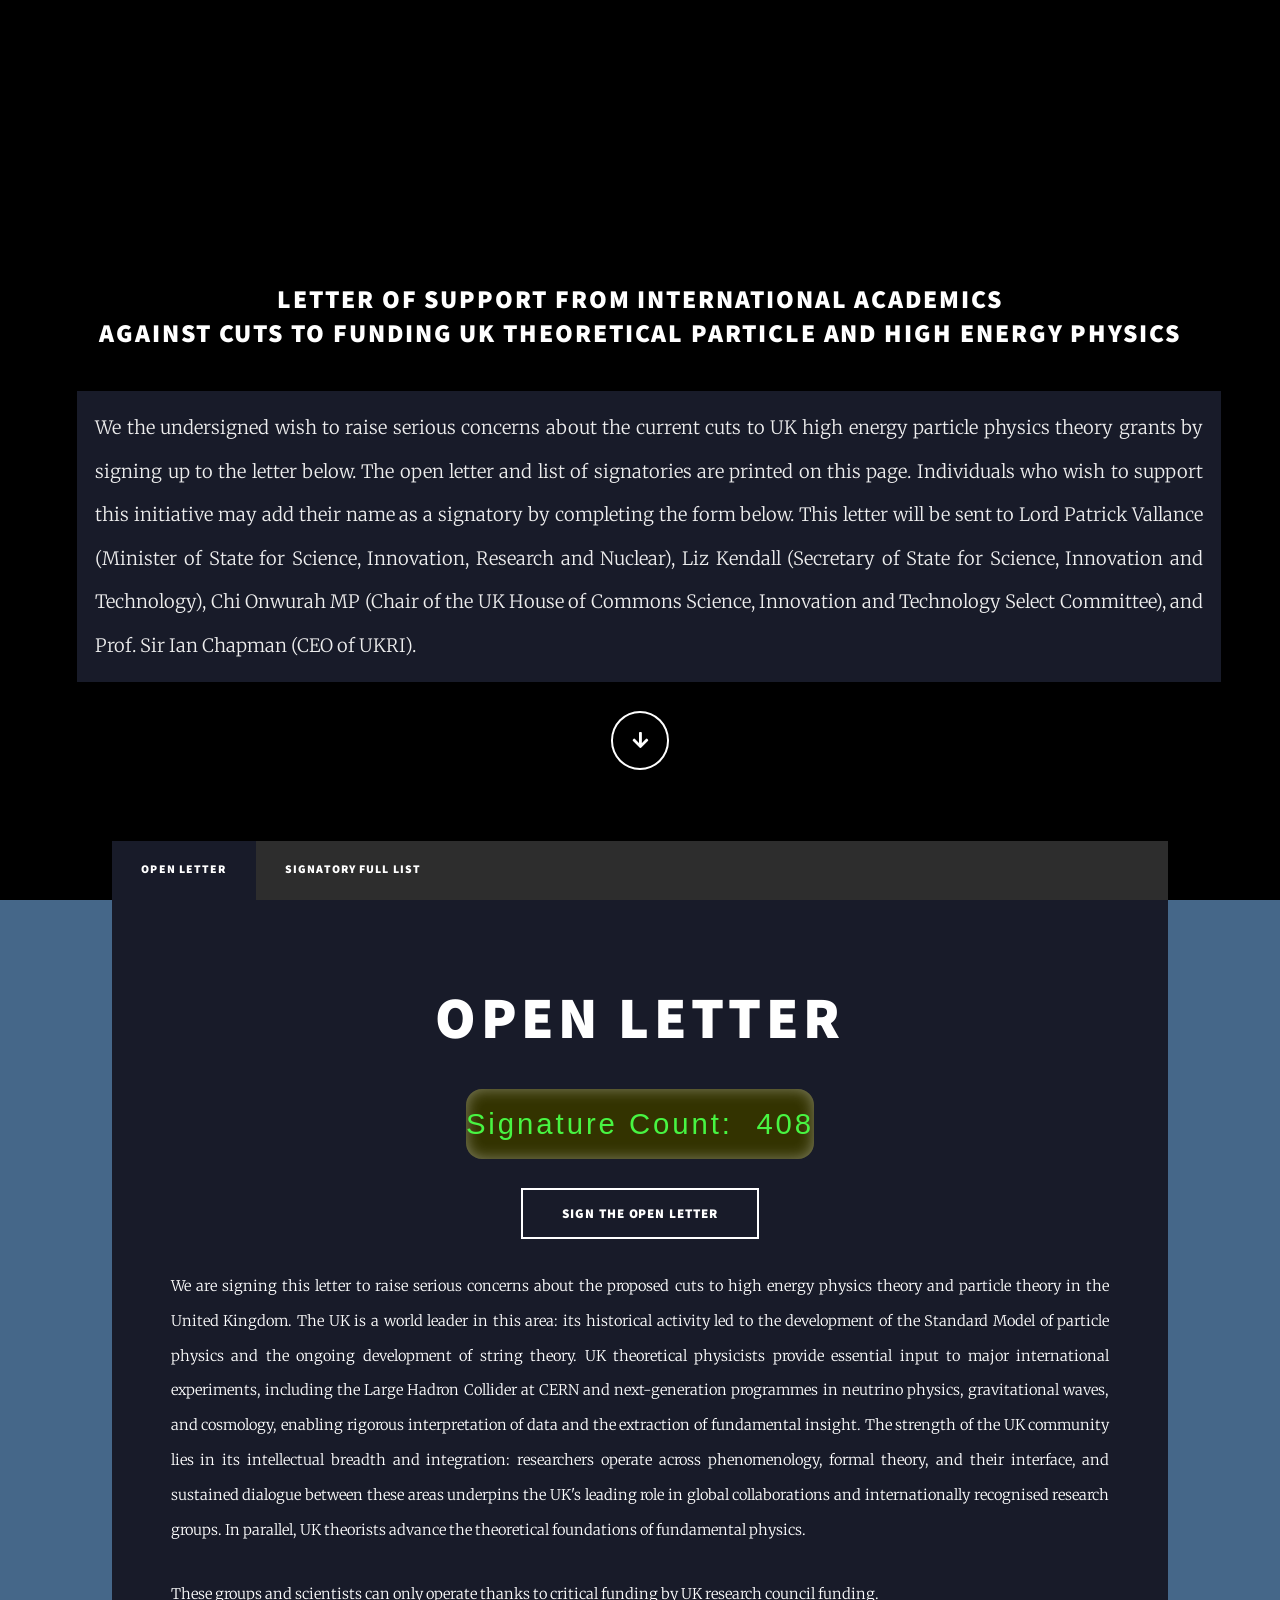
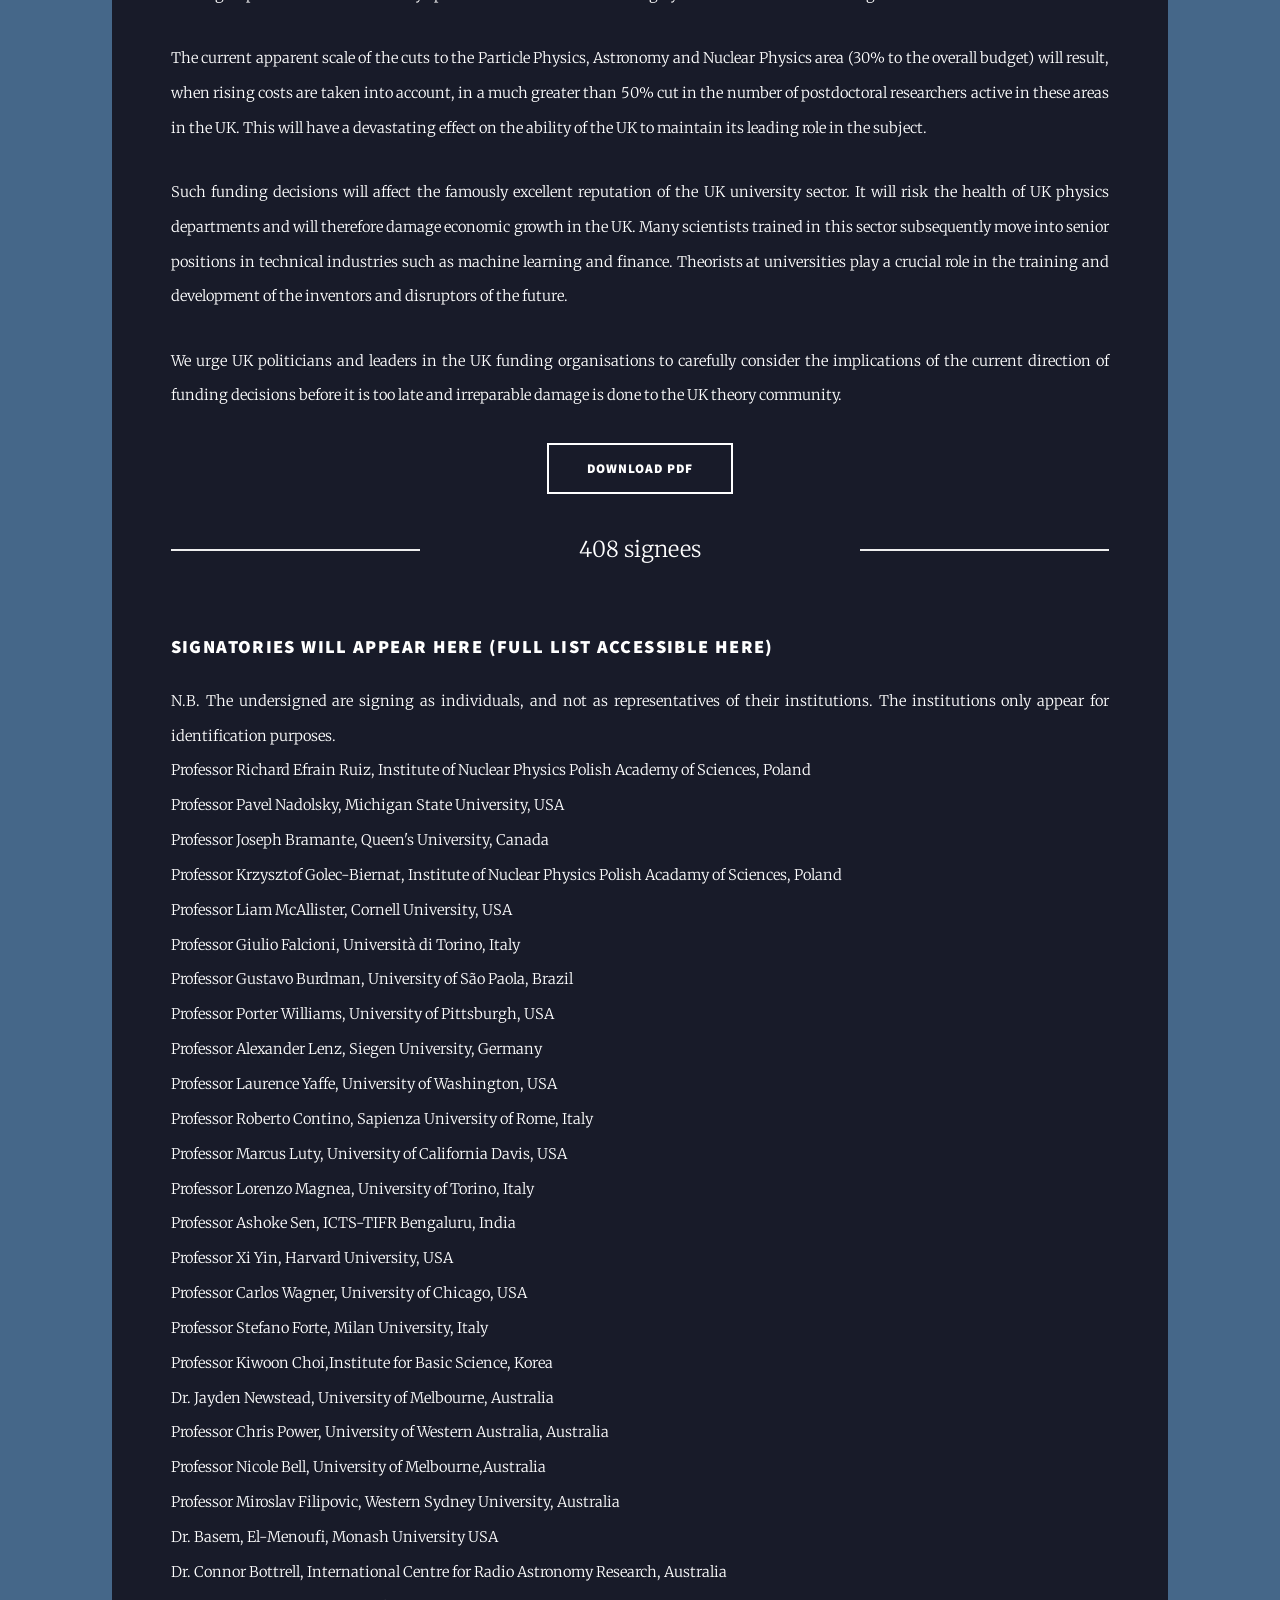
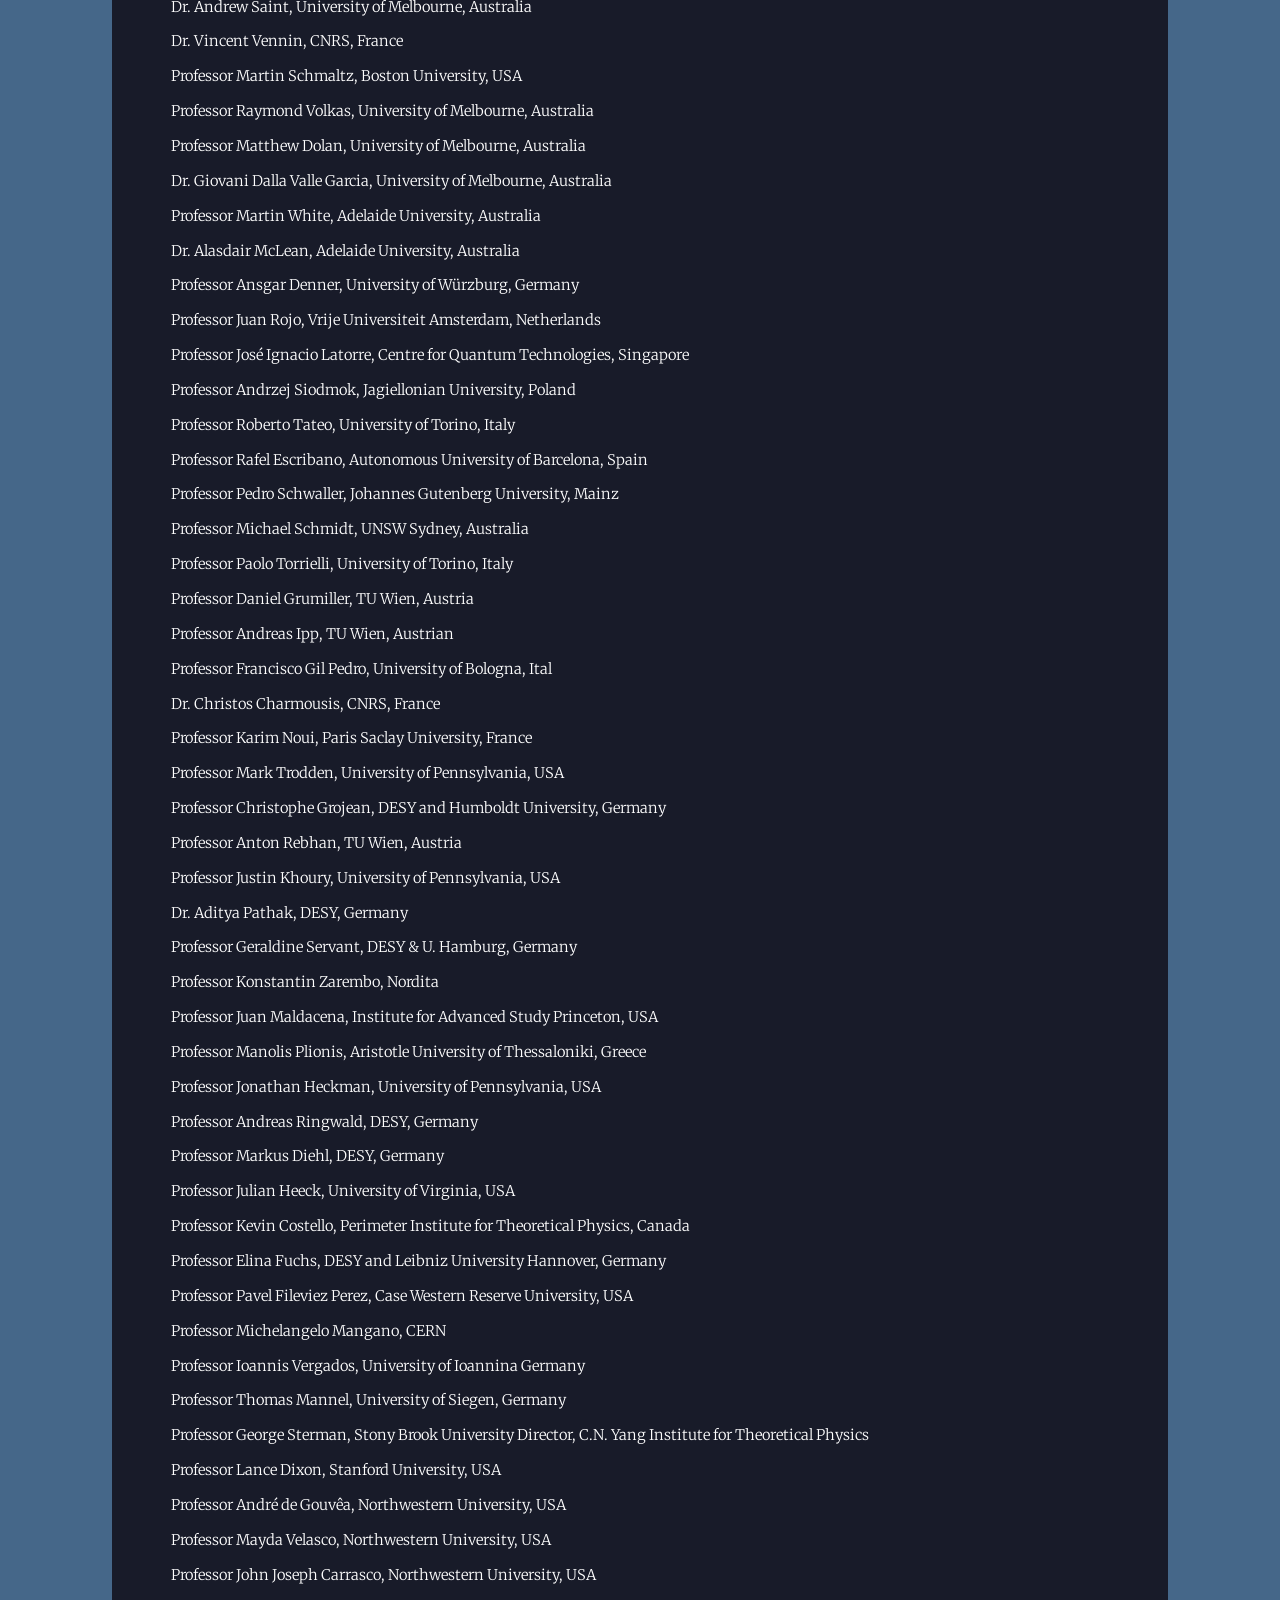
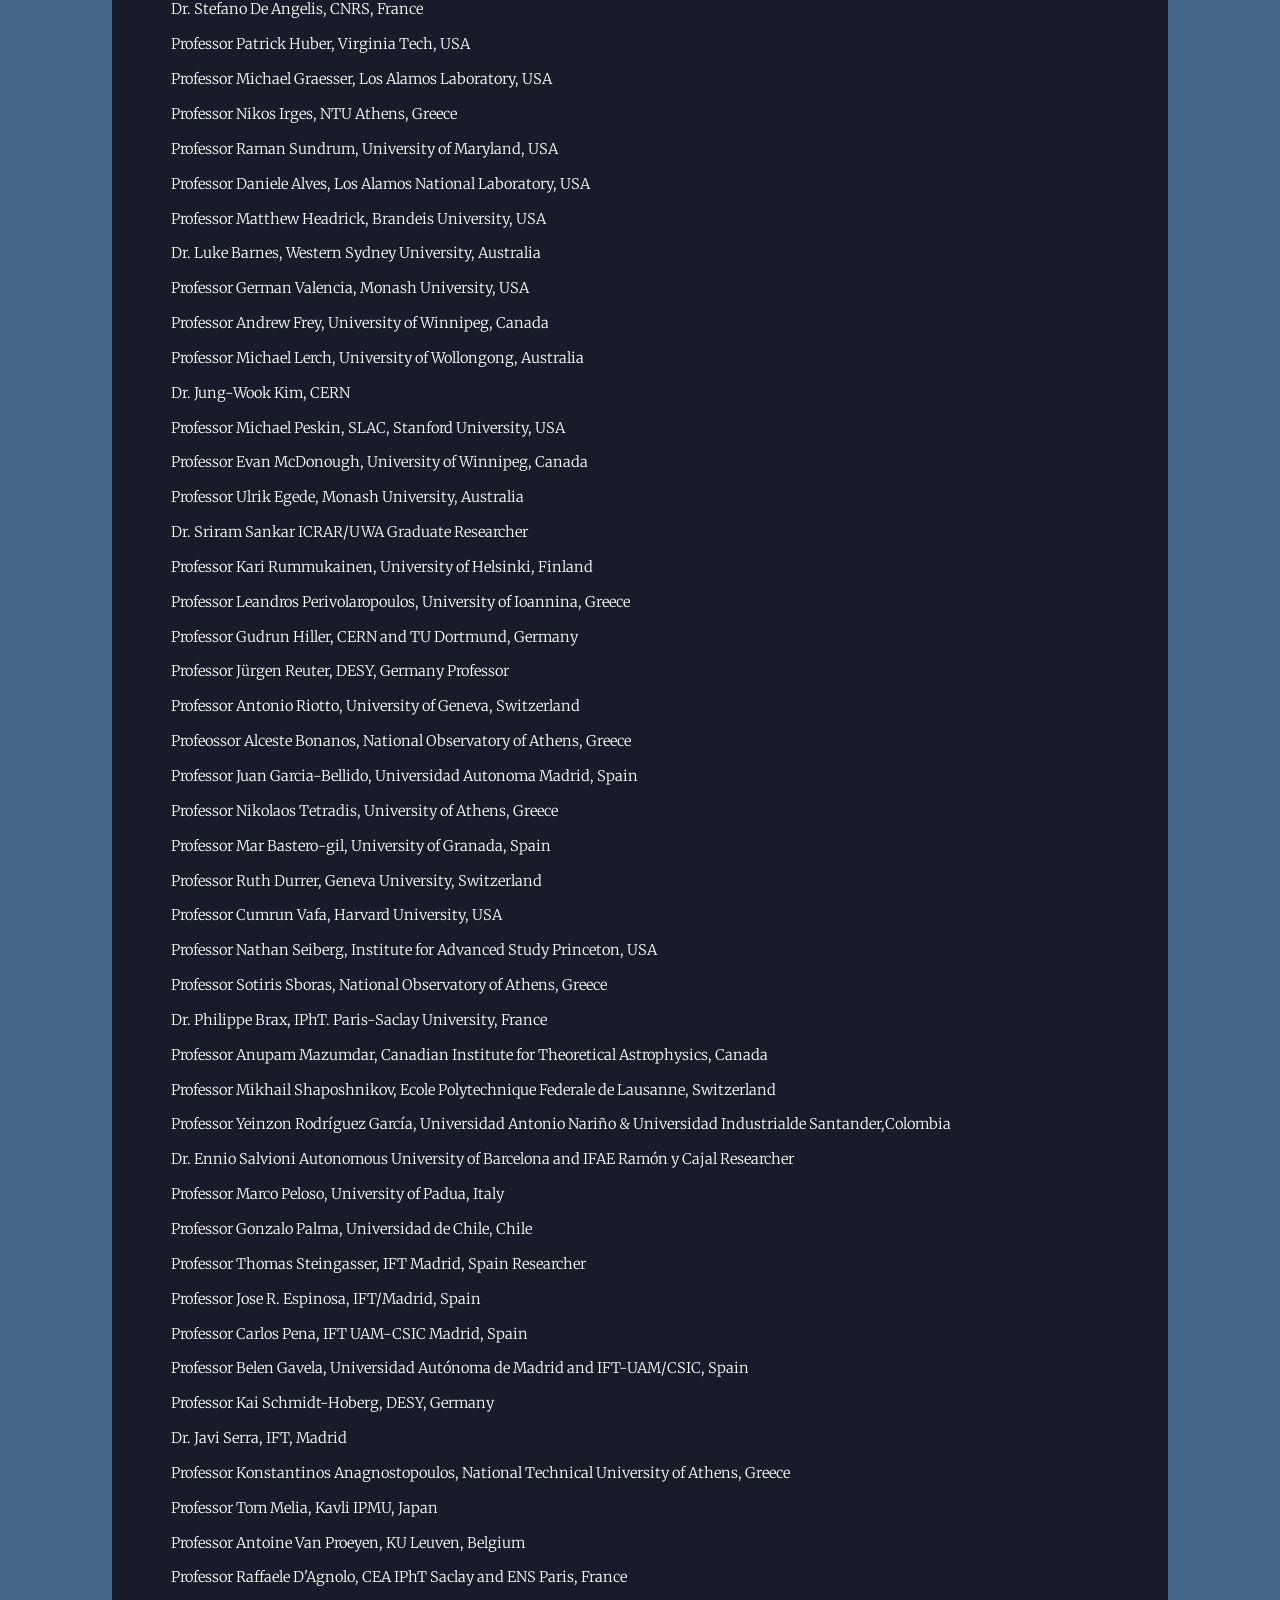
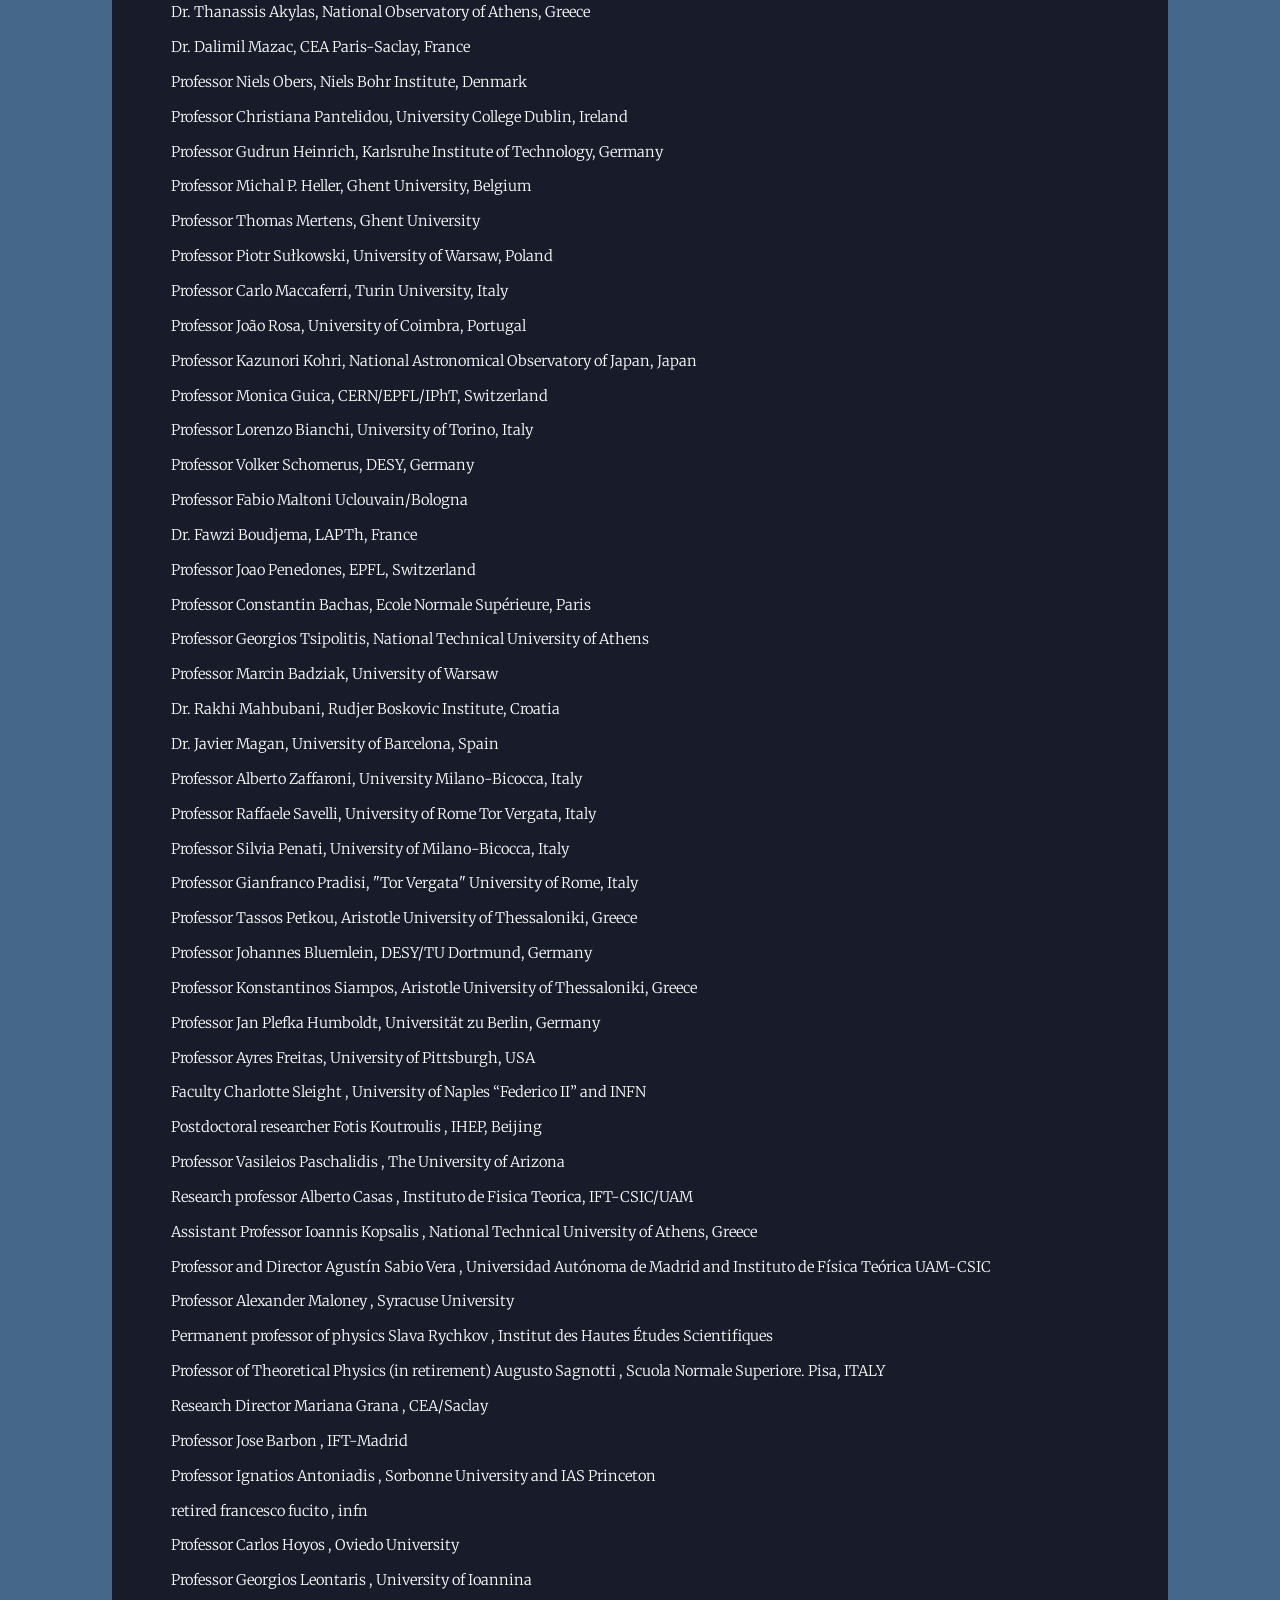
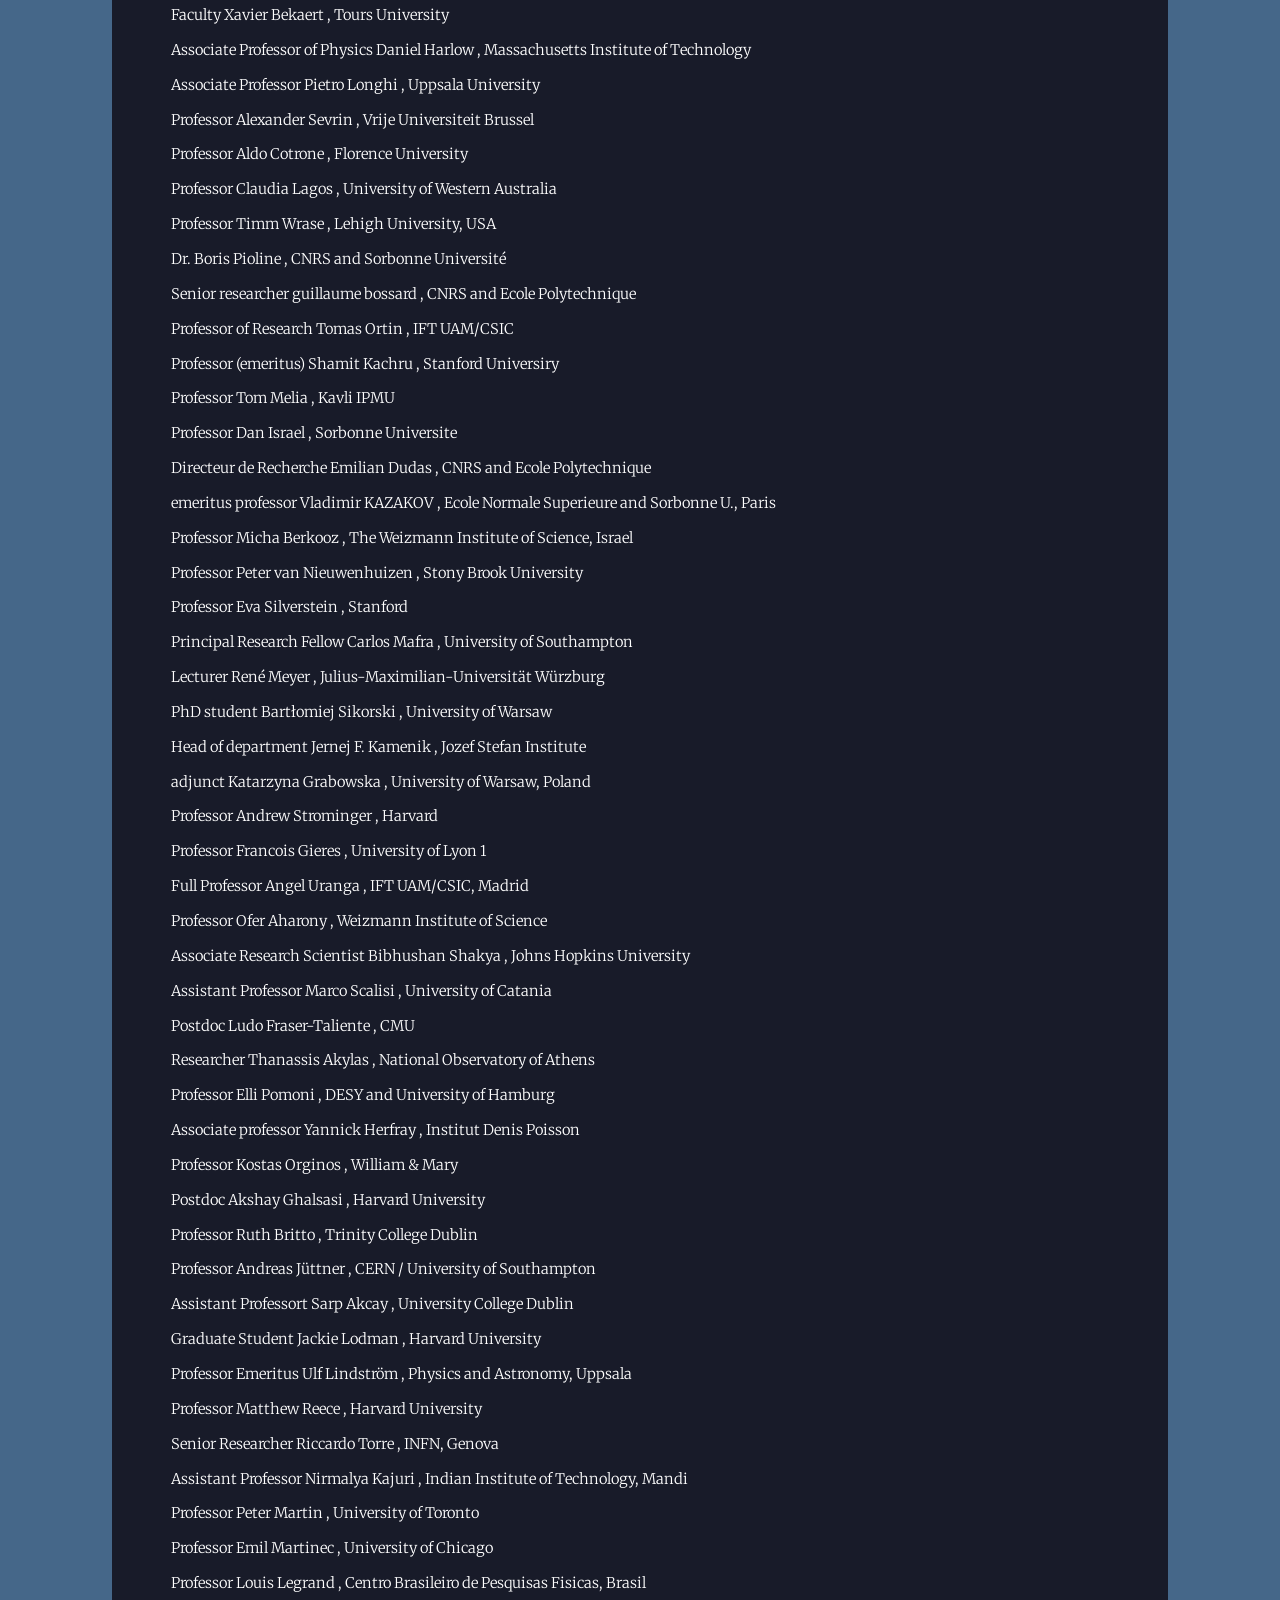
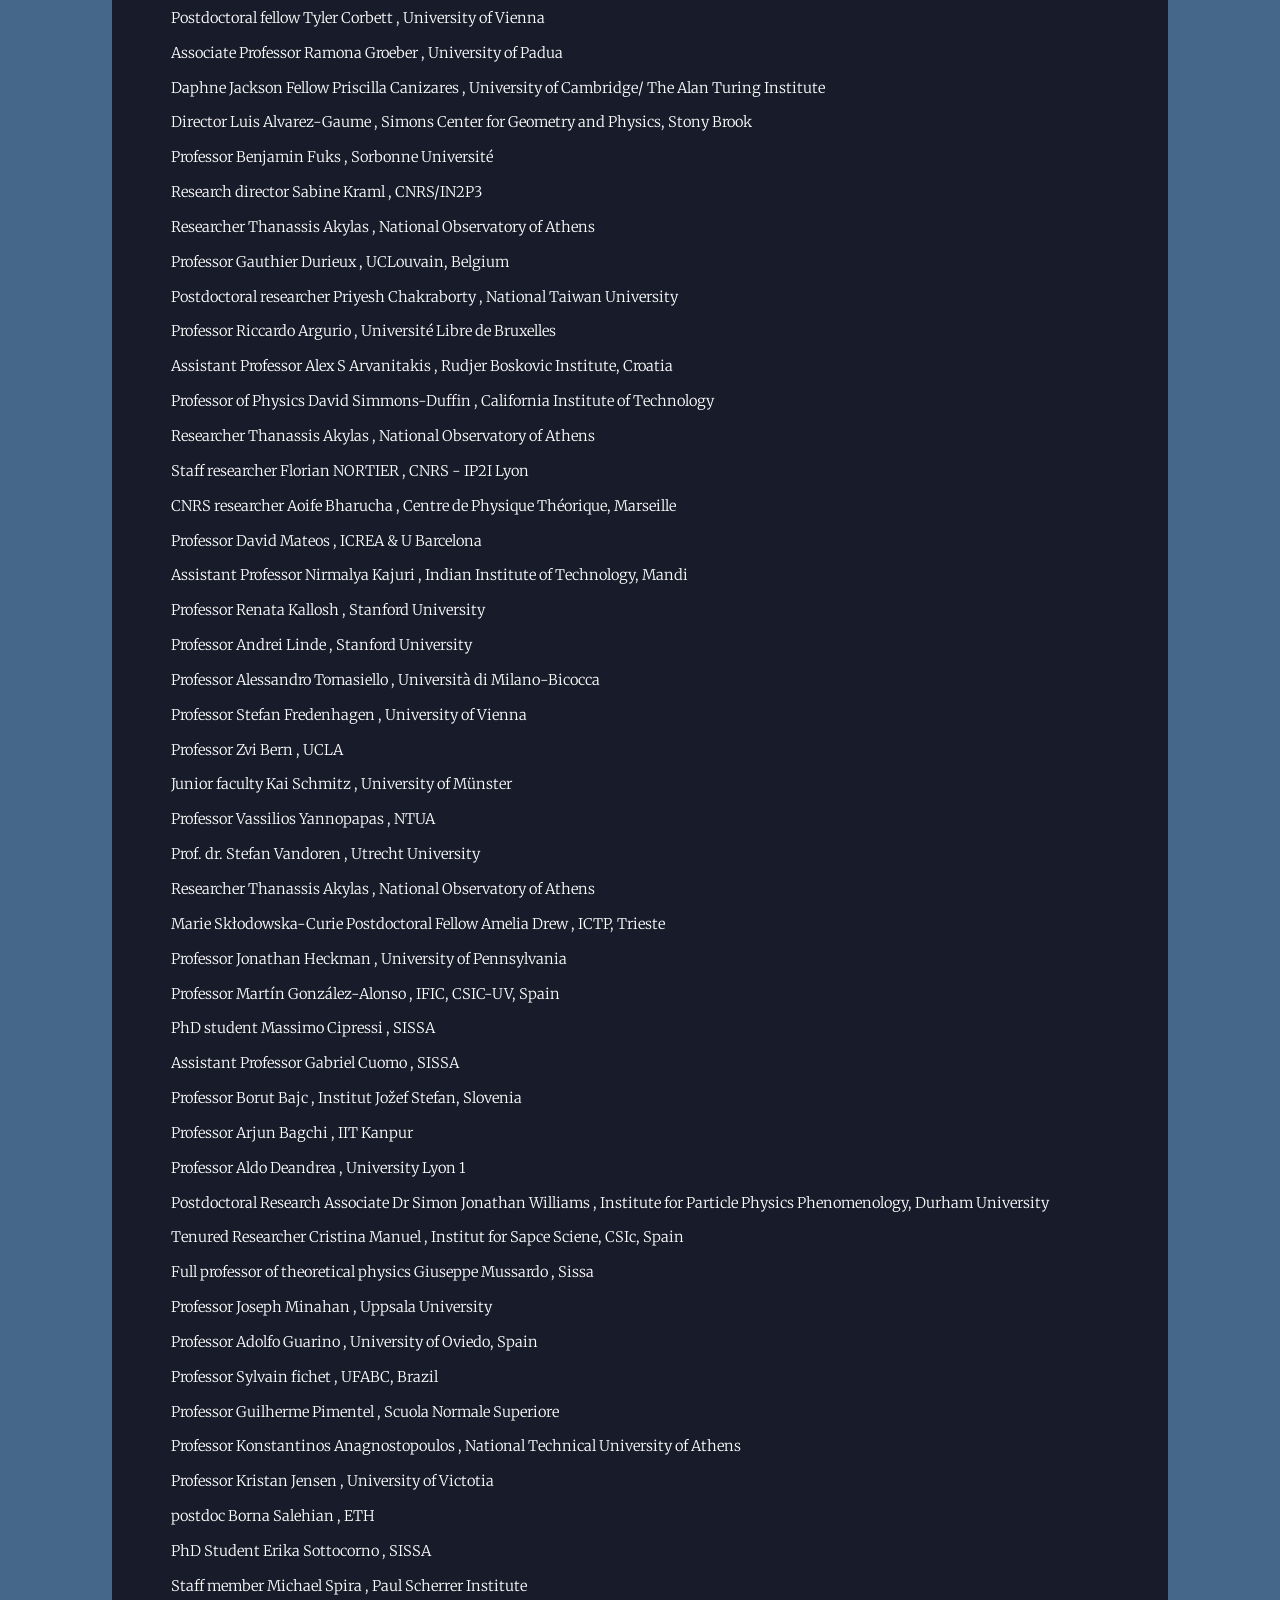
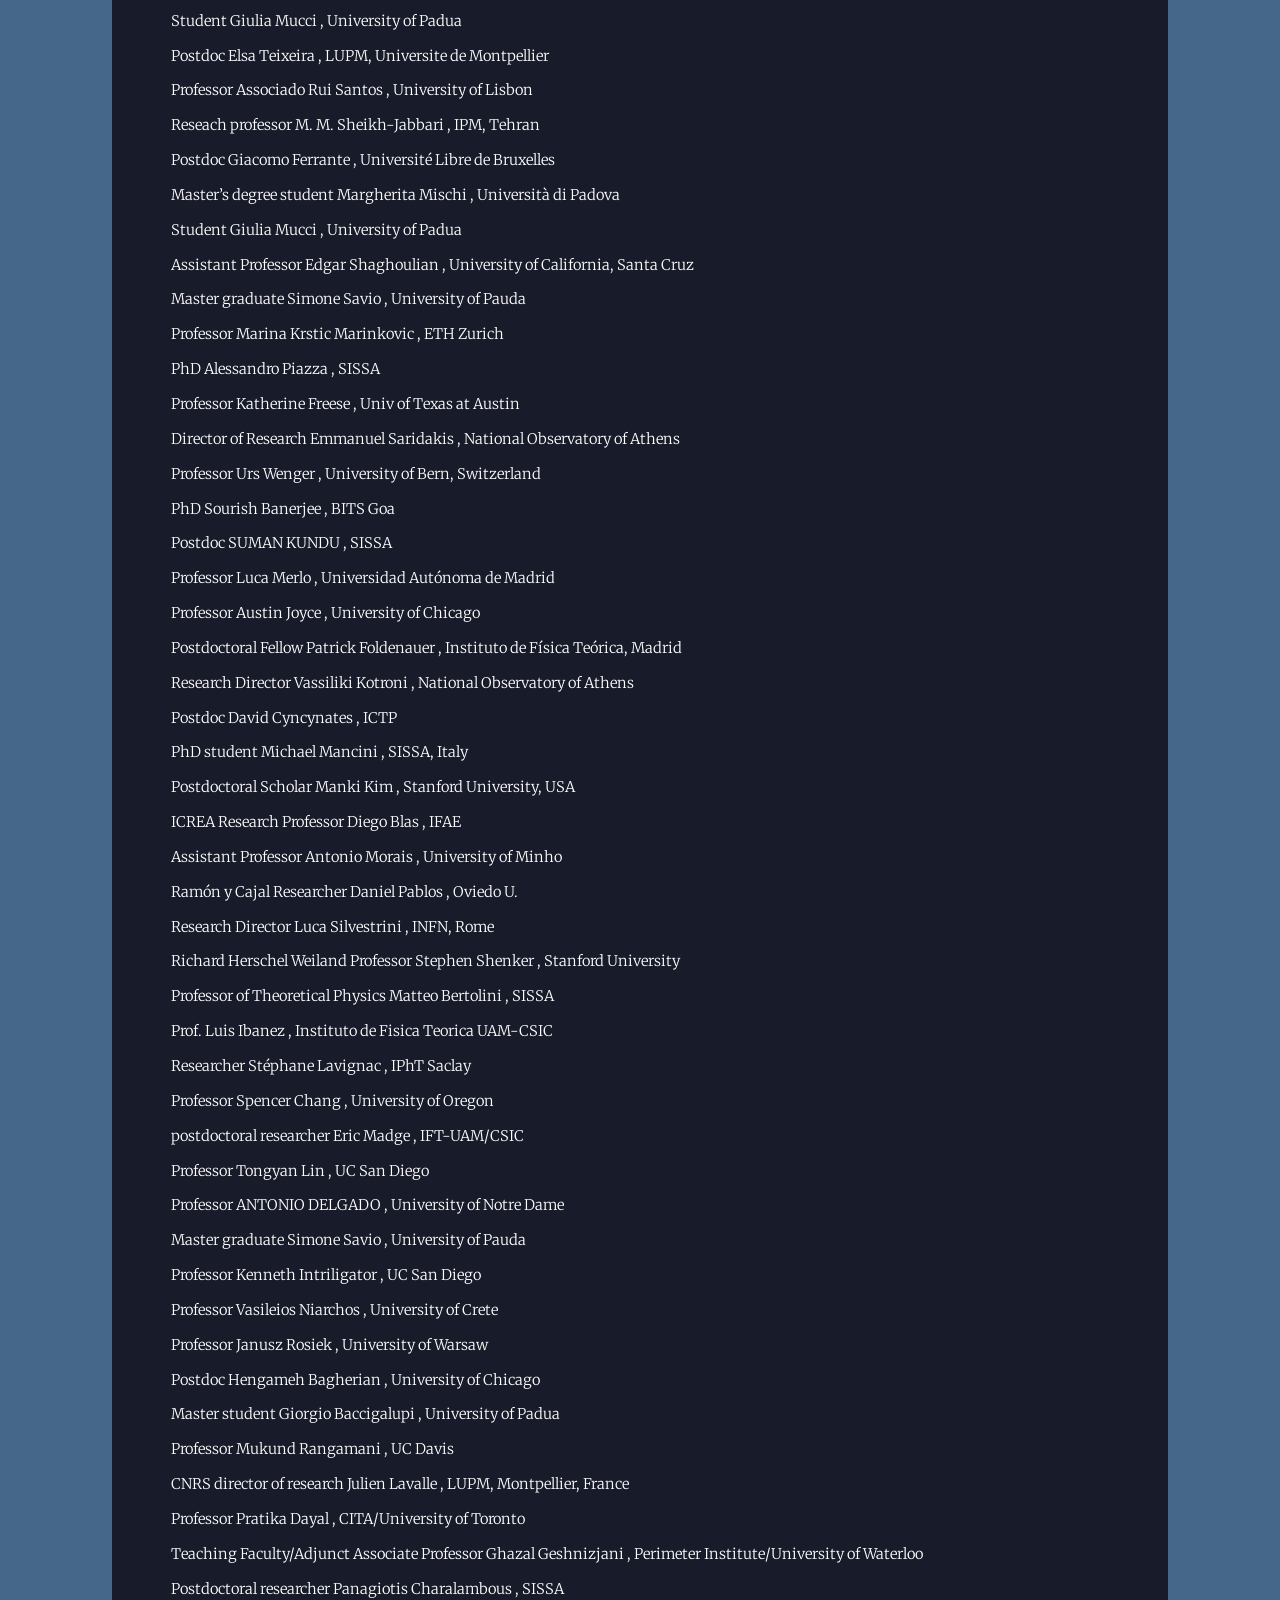
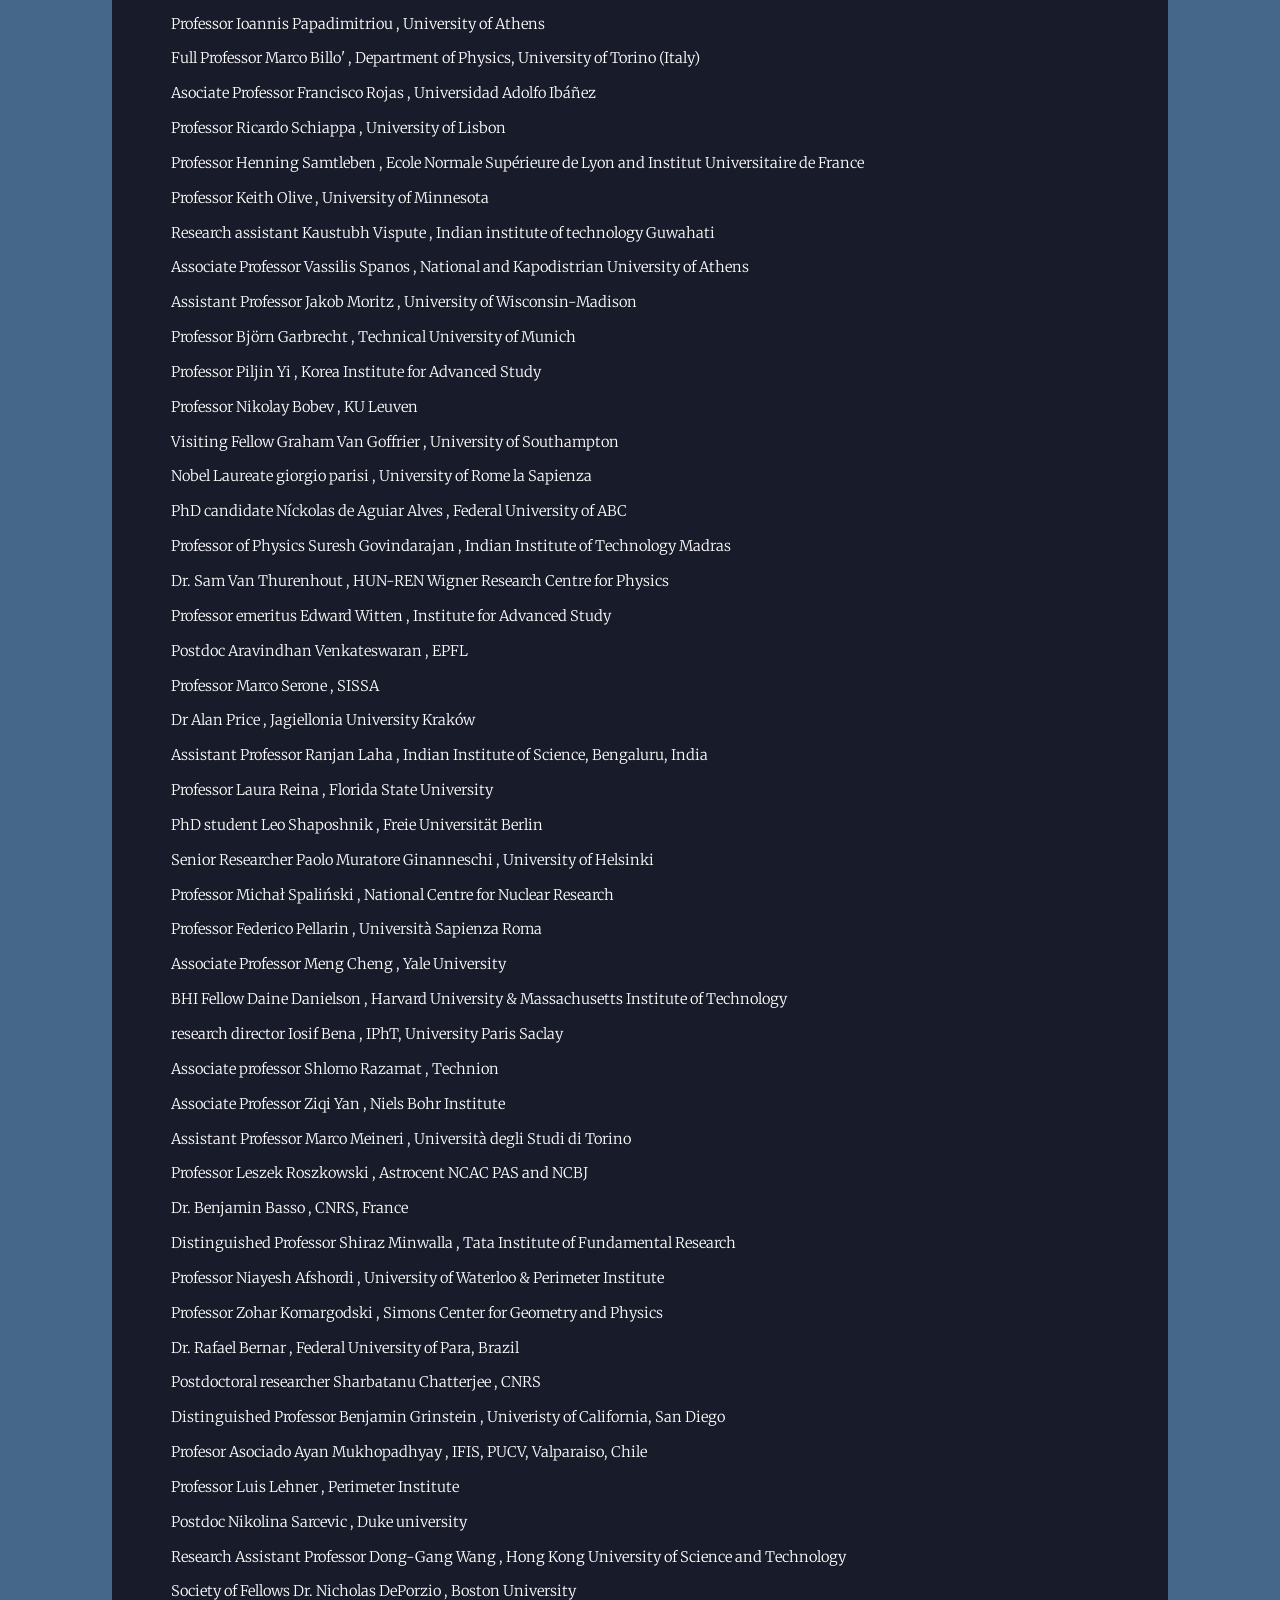
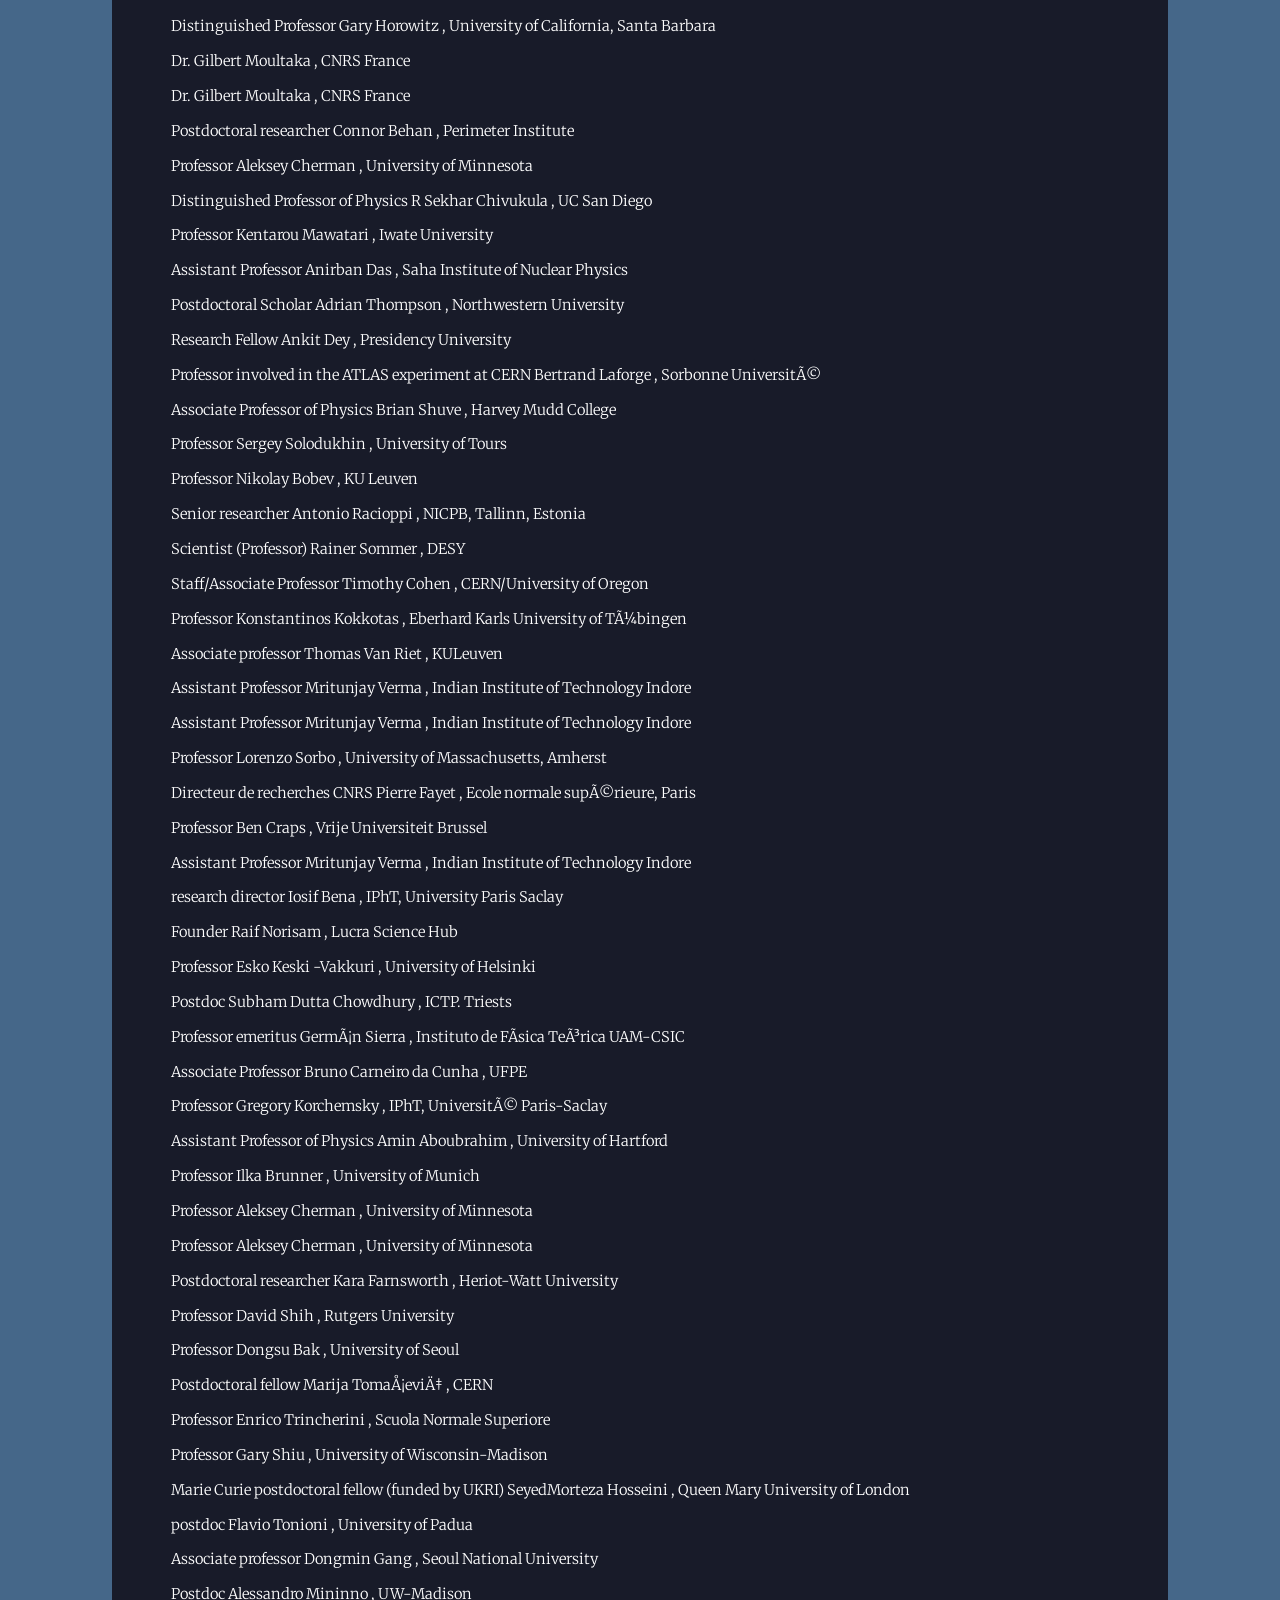
==== index.html @ 20f66e40 "Update index.html" ====
<!DOCTYPE HTML>
<!--
	Massively by HTML5 UP
	html5up.net | @ajlkn
	Free for personal and commercial use under the CCA 3.0 license (html5up.net/license)
-->
<html>
	<head>
		<title>Open letter protesting UK theory cuts</title>
		<meta charset="utf-8" />
		<meta name="viewport" content="width=device-width, initial-scale=1, user-scalable=no" />
		<link rel="stylesheet" href="assets/css/main.css" />
		<noscript><link rel="stylesheet" href="assets/css/noscript.css" /></noscript>
	</head>
	<body class="is-preload">

		<!-- Wrapper -->
			<div id="wrapper" class="fade-in">

				<!-- Intro -->
					<div id="intro">
						<h2>Letter of support from International academics<br />
						 against cuts to funding UK theoretical particle and high energy physics</h2>
						<p> We the undersigned wish to raise serious concerns about the current cuts to UK high energy particle physics theory grants by signing up to the letter below. The open letter and list of signatories are printed on this page. Individuals who wish to support this initiative may add their name as a signatory by completing the form below. This letter will be sent to Lord Patrick Vallance (Minister of State for Science, Innovation, Research and Nuclear), Liz Kendall (Secretary of State for Science, Innovation and Technology), Chi Onwurah MP (Chair of the UK House of Commons Science, Innovation and Technology Select Committee), and Prof. Sir Ian Chapman (CEO of UKRI).</p>

						<ul class="actions">
							<li><a href="#header" class="button icon solid solo fa-arrow-down scrolly">Continue</a></li>
						</ul>
						
					</div>

				<!-- Header -->
					<header id="header">
						<a href="index.html" class="logo">Letter of support against cuts to funding UK theoretical particle and high energy physics</a>
						
					</header>

				<!-- Nav -->
					<nav id="nav">
						<ul class="links">
							<li class="active"><a href="index.html">Open Letter</a></li>
							<li><a href="generic.html">Signatory Full List</a></li>
						</ul>
						<!-- <ul class="icons">
							<li><a href="#" class="icon brands fa-twitter"><span class="label">Twitter</span></a></li>
							<li><a href="#" class="icon brands fa-facebook-f"><span class="label">Facebook</span></a></li>
							<li><a href="#" class="icon brands fa-instagram"><span class="label">Instagram</span></a></li>
							<li><a href="#" class="icon brands fa-github"><span class="label">GitHub</span></a></li>
						</ul>-->
					</nav>

				<!-- Main -->
					<div id="main">

						<!-- Featured Post -->
							<article class="post featured">
								<header class="major">
									<ul class="actions special">
									<h2>Open Letter</h2>
									</ul>
								</header>
								<header class="major">
									<ul class="actions special">
								<link href="https://fonts.googleapis.com/css2?family=Orbitron:wght@600&display=swap" rel="stylesheet">
									<div class="led-counter">
									Signature Count:<span id="ledCount">000</span>
									</div>
									<script>
									const target =408;
									const el = document.getElementById("ledCount");
									const start = performance.now();
									const duration = 1200;

									function animate(t) {
										const p = Math.min((t - start) / duration, 1);
										el.textContent = Math.floor(p * target).toString().padStart(3, "0");
										if (p < 1) requestAnimationFrame(animate);
									}

									requestAnimationFrame(animate);
									</script>
									</ul>
									</header>
									<p></p>
									<ul class="actions special">
									<a href="#sign-form" class="button large">
 									 Sign the open letter
									</a>
									
									</ul>
									
									
<p>We are signing this letter to raise serious concerns about the proposed cuts to high energy physics theory and particle theory in the United Kingdom.  The UK is a world leader in this area: its historical activity led to the development of the Standard Model of particle physics and the ongoing development of string theory.  UK theoretical physicists provide essential input to major international experiments, including the Large Hadron Collider at CERN and next-generation programmes in neutrino physics, gravitational waves, and cosmology, enabling rigorous interpretation of data and the extraction of fundamental insight. The strength of the UK community lies in its intellectual breadth and integration: researchers operate across phenomenology, formal theory, and their interface, and sustained dialogue between these areas underpins the UK's leading role in global collaborations and internationally recognised research groups. In parallel, UK theorists advance the theoretical foundations of fundamental physics.</p>


<p>These groups and scientists can only operate thanks to critical funding by UK research council funding.</p>

<p>The current apparent scale of the cuts to the Particle Physics, Astronomy and Nuclear Physics area (30% to the overall budget) will result, when rising costs are taken into account, in a much greater than 50% cut in the number of postdoctoral researchers active in these areas in the UK.  This will have a devastating effect on the ability of the UK to maintain its leading role in the subject.</p>

<p>Such funding decisions will affect the famously excellent reputation of the UK university sector.  It will risk the health of UK physics departments and will therefore damage economic growth in the UK. Many scientists trained in this sector subsequently move into senior positions in technical industries such as machine learning and finance.  Theorists at universities play a crucial role in the training and development of the inventors and disruptors of the future.</p>

<p>We urge UK politicians and leaders in the UK funding organisations to carefully consider the implications of the current direction of funding decisions before it is too late and irreparable damage is done to the UK theory community.</p>



									
								
								<ul class="actions special">
									<li><a href="letter.pdf" class="button large">Download PDF</a></li>
								</ul>



								<p></p>
								<section class="post">
								<header class="major">
									<span class="date">408 signees</span>
								</header>
								<h3>signatories will appear here (Full List <a href="https://uktheory-international-letter.github.io/generic.html">Accessible Here</a>)</h3>

<p><i>N.B. The undersigned are signing as individuals, and not as representatives of their institutions. The institutions only appear for identification purposes.</i>
									
<br> Professor Richard Efrain Ruiz, Institute of Nuclear Physics Polish Academy of Sciences, Poland
<br>Professor Pavel	Nadolsky, Michigan State University, USA
<br>Professor Joseph Bramante, Queen's University, Canada 
<br>Professor Krzysztof	Golec-Biernat,	Institute of Nuclear Physics Polish Acadamy of Sciences, Poland
<br>Professor Liam McAllister, Cornell University, USA
<br>Professor Giulio Falcioni, Università di Torino, Italy
<br>Professor Gustavo Burdman, University of São Paola, Brazil
<br>Professor Porter Williams, University of Pittsburgh, USA
<br>Professor Alexander	Lenz, Siegen University, Germany
<br>Professor Laurence Yaffe, University of Washington, USA
<br>Professor Roberto Contino, Sapienza University of Rome, Italy
<br>Professor Marcus Luty, University of California Davis, USA
<br>Professor Lorenzo Magnea, University of Torino, Italy
<br>Professor Ashoke Sen, ICTS-TIFR Bengaluru, India
<br>Professor Xi Yin, Harvard University, USA
<br>Professor Carlos Wagner, University of Chicago, USA
<br>Professor Stefano Forte,	Milan University, Italy
<br>Professor Kiwoon Choi,Institute for Basic Science, Korea
<br>Dr. Jayden Newstead, University of Melbourne, Australia	
<br>Professor Chris	Power, University of Western Australia, Australia
<br>Professor Nicole Bell, University of Melbourne,Australia
<br>Professor Miroslav Filipovic, Western Sydney University, Australia
<br>Dr. Basem, El-Menoufi, Monash University USA
<br>Dr. Connor Bottrell, International Centre for Radio Astronomy Research, Australia
<br>Dr. Andrew Saint, University of Melbourne, Australia
<br>Dr. Vincent Vennin, CNRS, France
<br>Professor Martin Schmaltz, Boston University, USA
<br>Professor Raymond Volkas, University of Melbourne, Australia
<br>Professor Matthew Dolan, University of Melbourne, Australia
<br>Dr. Giovani Dalla Valle Garcia,	University of Melbourne, Australia
<br>Professor Martin White,	Adelaide University, Australia
<br>Dr. Alasdair McLean, Adelaide University, Australia
<br>Professor Ansgar Denner, University of Würzburg, Germany
<br>Professor Juan Rojo, Vrije Universiteit Amsterdam, Netherlands
<br>Professor José Ignacio Latorre,	Centre for Quantum Technologies, Singapore
<br>Professor Andrzej Siodmok, Jagiellonian University, Poland
<br>Professor Roberto Tateo, University of Torino, Italy
<br>Professor Rafel Escribano, Autonomous University of Barcelona, Spain
<br>Professor Pedro Schwaller, Johannes Gutenberg University, Mainz
	<br>Professor Michael Schmidt, UNSW Sydney, Australia
<br>Professor Paolo Torrielli, University of Torino, Italy
<br>Professor Daniel Grumiller, TU Wien, Austria
	<br>Professor Andreas Ipp, TU Wien, Austrian
<br>Professor Francisco Gil Pedro, University of Bologna, Ital
<br>Dr. Christos Charmousis, CNRS, France	
<br>Professor Karim	Noui, Paris Saclay University, France
<br>Professor Mark Trodden,	University of Pennsylvania, USA
<br>Professor Christophe Grojean, DESY and Humboldt University, Germany
<br>Professor Anton Rebhan, TU Wien, Austria
<br>Professor Justin Khoury, University of Pennsylvania, USA
<br>Dr. Aditya Pathak, DESY, Germany	
<br>Professor Geraldine Servant, DESY & U. Hamburg, Germany
<br>Professor Konstantin Zarembo, Nordita
<br>Professor Juan	Maldacena, Institute for Advanced Study	Princeton, USA
<br>Professor Manolis Plionis, Aristotle University of Thessaloniki, Greece
<br>Professor Jonathan Heckman, University of Pennsylvania, USA	
<br>Professor Andreas Ringwald, DESY, Germany
<br>Professor Markus Diehl, DESY, Germany	
<br>Professor Julian Heeck,	University of Virginia, USA
<br>Professor Kevin	Costello, Perimeter Institute for Theoretical Physics, Canada
<br>Professor Elina	Fuchs,	DESY and Leibniz University Hannover, Germany
<br>Professor Pavel	Fileviez Perez,	Case Western Reserve University, USA
<br>Professor Michelangelo Mangano,	CERN
<br>Professor Ioannis Vergados, University of Ioannina Germany
<br>Professor Thomas Mannel, University of Siegen, Germany
<br>Professor George Sterman, Stony Brook University	Director, C.N. Yang Institute for Theoretical Physics
<br>Professor Lance	Dixon,	Stanford University, USA
<br>Professor André	de Gouvêa, Northwestern University, USA 
<br>Professor Mayda	Velasco, Northwestern University, USA 
<br>Professor John Joseph Carrasco,	Northwestern University, USA
<br>Dr. Stefano De Angelis, CNRS, France
<br>Professor Patrick Huber, Virginia Tech, USA
<br>Professor Michael Graesser, Los Alamos Laboratory, USA	
<br>Professor Nikos	Irges, NTU Athens, Greece
<br>Professor Raman	Sundrum, University of Maryland, USA
<br>Professor Daniele Alves, Los Alamos National Laboratory, USA
	<br>Professor Matthew Headrick, Brandeis University, USA	
<br>Dr. Luke Barnes, Western Sydney University, Australia
<br>Professor German Valencia, Monash University, USA
<br>Professor Andrew Frey, University of Winnipeg, Canada
<br>Professor Michael Lerch, University of Wollongong, Australia
<br>Dr. Jung-Wook Kim, CERN	
<br>Professor Michael Peskin, SLAC, Stanford University, USA	
<br>Professor Evan McDonough, University of Winnipeg, Canada
<br>Professor Ulrik	Egede, Monash University, Australia
<br>Dr. Sriram Sankar	ICRAR/UWA	Graduate Researcher
<br>Professor Kari Rummukainen, University of Helsinki, Finland
<br>Professor Leandros Perivolaropoulos, University of Ioannina, Greece
<br>Professor Gudrun Hiller, CERN and TU Dortmund, Germany
<br>Professor Jürgen Reuter, DESY, Germany	Professor
<br>Professor Antonio Riotto, University of Geneva, Switzerland
<br>Profeossor Alceste Bonanos, National Observatory of Athens, Greece
<br>Professor Juan Garcia-Bellido, Universidad Autonoma Madrid, Spain
<br>Professor Nikolaos Tetradis, University of Athens, Greece	
<br>Professor Mar Bastero-gil, University of Granada, Spain	
<br>Professor Ruth Durrer, Geneva University, Switzerland	
<br>Professor Cumrun Vafa, Harvard University, USA	
<br>Professor Nathan Seiberg, Institute for Advanced Study Princeton, USA
<br>Professor Sotiris Sboras, National Observatory of Athens, Greece	
<br>Dr. Philippe Brax, IPhT. Paris-Saclay University, France
<br>Professor Anupam Mazumdar, Canadian Institute for Theoretical Astrophysics, Canada	
<br>Professor Mikhail Shaposhnikov, Ecole Polytechnique Federale de Lausanne, Switzerland
<br>Professor Yeinzon Rodríguez García,	Universidad Antonio Nariño  &  Universidad Industrialde Santander,Colombia
<br>Dr. Ennio	Salvioni	Autonomous University of Barcelona and IFAE	Ramón y Cajal Researcher
<br>Professor Marco	Peloso,	University of Padua, Italy
<br>Professor Gonzalo Palma, Universidad de Chile, Chile 
<br>Professor Thomas Steingasser, IFT Madrid, Spain	Researcher
<br>Professor Jose R. Espinosa, IFT/Madrid, Spain	
<br>Professor Carlos Pena, IFT UAM-CSIC Madrid, Spain
<br>Professor Belen	Gavela,	Universidad Autónoma de Madrid and  IFT-UAM/CSIC, Spain	
<br>Professor Kai Schmidt-Hoberg, DESY, Germany
<br>Dr. Javi Serra, IFT, Madrid
<br>Professor Konstantinos Anagnostopoulos,	National Technical University of Athens, Greece	
<br>Professor Tom Melia, Kavli IPMU, Japan
<br>Professor Antoine Van Proeyen, KU Leuven, Belgium
<br>Professor Raffaele D'Agnolo, CEA IPhT Saclay and ENS Paris, France	
<br>Dr. Thanassis Akylas, National Observatory of Athens, Greece
<br>Dr. Dalimil Mazac, CEA Paris-Saclay, France	
<br>Professor Niels	Obers, Niels Bohr Institute, Denmark
<br>Professor Christiana Pantelidou, University College Dublin, Ireland
<br>Professor Gudrun Heinrich, Karlsruhe Institute of Technology, Germany	
<br>Professor Michal P. Heller, Ghent University, Belgium
<br>Professor Thomas Mertens, Ghent University
<br>Professor Piotr	Sułkowski, University of Warsaw, Poland	
<br>Professor Carlo	Maccaferri, Turin University, Italy
<br>Professor João Rosa, University of Coimbra, Portugal
<br>Professor Kazunori Kohri, National Astronomical Observatory of Japan, Japan
<br>Professor Monica Guica,	CERN/EPFL/IPhT, Switzerland
<br>Professor Lorenzo Bianchi, University of Torino, Italy	
<br>Professor Volker Schomerus, DESY, Germany
<br>Professor Fabio	Maltoni	Uclouvain/Bologna
<br>Dr. Fawzi Boudjema, LAPTh, France 
<br>Professor Joao Penedones, EPFL, Switzerland	
<br>Professor Constantin Bachas, Ecole Normale Supérieure, Paris
<br>Professor Georgios Tsipolitis, National Technical University of Athens
<br>Professor Marcin Badziak, University of Warsaw	
<br>Dr. Rakhi Mahbubani, Rudjer Boskovic Institute, Croatia
<br>Dr. Javier Magan, University of Barcelona, Spain 
<br>Professor Alberto Zaffaroni, University Milano-Bicocca, Italy
<br>Professor Raffaele Savelli, University of Rome Tor Vergata, Italy
<br>Professor Silvia Penati, University of Milano-Bicocca, Italy
<br>Professor Gianfranco Pradisi, "Tor Vergata" University of Rome, Italy
<br>Professor Tassos Petkou, Aristotle University of Thessaloniki, Greece 	
<br>Professor Johannes Bluemlein, DESY/TU Dortmund, Germany 
<br>Professor Konstantinos Siampos, Aristotle University of Thessaloniki, Greece
<br>Professor Jan Plefka Humboldt, Universität zu Berlin, Germany	
<br>Professor Ayres Freitas, University of Pittsburgh, USA
<br>	Faculty 	Charlotte 	Sleight	,	University of Naples “Federico II” and INFN
<br>	Postdoctoral researcher	Fotis	Koutroulis	,	IHEP, Beijing
<br>	Professor	Vasileios	Paschalidis	,	The University of Arizona
<br>	Research professor	Alberto	Casas	,	Instituto de Fisica Teorica, IFT-CSIC/UAM
<br>	Assistant Professor	Ioannis	Kopsalis	,	National Technical University of Athens, Greece
<br>	Professor and Director	Agustín	Sabio Vera	,	Universidad Autónoma de Madrid and Instituto de Física Teórica UAM-CSIC
<br>	Professor	Alexander	Maloney	,	Syracuse University
<br>	Permanent professor of physics	Slava	Rychkov	,	Institut des Hautes Études Scientifiques
<br>	Professor of Theoretical Physics (in retirement)	Augusto	Sagnotti	,	Scuola Normale Superiore. Pisa, ITALY
<br>	Research Director	Mariana	Grana	,	CEA/Saclay
<br>	Professor	Jose	Barbon	,	IFT-Madrid
<br>	Professor	Ignatios	Antoniadis	,	Sorbonne University and IAS Princeton
<br>	retired	francesco	fucito	,	infn
<br>	Professor	Carlos	Hoyos	,	Oviedo University
<br>	Professor	Georgios	Leontaris	,	University of Ioannina
<br>	Faculty	Xavier	Bekaert	,	Tours University
<br>	Associate Professor of Physics	Daniel	Harlow	,	Massachusetts Institute of Technology
<br>	Associate Professor	Pietro	Longhi	,	Uppsala University
<br>	Professor	Alexander 	Sevrin	,	Vrije Universiteit Brussel
<br>	Professor	Aldo	Cotrone	,	Florence University
<br>	Professor 	Claudia	Lagos	,	University of Western Australia 
<br>	Professor	Timm	Wrase	,	Lehigh University, USA
<br>	Dr.	Boris	Pioline	,	CNRS and Sorbonne Université
<br>	Senior researcher	guillaume	bossard	,	CNRS and Ecole Polytechnique 
<br>	Professor of Research	Tomas	Ortin	,	IFT UAM/CSIC
<br>	Professor (emeritus)	Shamit 	Kachru 	,	Stanford Universiry 
<br>	Professor	Tom	Melia	,	Kavli IPMU
<br>	Professor	Dan	Israel	,	Sorbonne Universite
<br>	Directeur de Recherche	Emilian	Dudas	,	CNRS and Ecole Polytechnique
<br>	emeritus professor	Vladimir	KAZAKOV	,	Ecole Normale Superieure and Sorbonne U., Paris
<br>	Professor	Micha	Berkooz	,	The Weizmann Institute of Science, Israel
<br>	Professor	Peter	van Nieuwenhuizen	,	Stony Brook University
<br>	Professor 	Eva	Silverstein	,	Stanford 
<br>	Principal Research Fellow	 Carlos	Mafra	,	University of Southampton
<br>	Lecturer 	René	Meyer	,	Julius-Maximilian-Universität Würzburg 
<br>	PhD student	Bartłomiej	Sikorski	,	University of Warsaw
<br>	Head of department	Jernej	F. Kamenik	,	Jozef Stefan Institute
<br>	adjunct	Katarzyna	Grabowska	,	University of Warsaw, Poland
<br>	Professor	Andrew	Strominger	,	Harvard
<br>	Professor	Francois	Gieres	,	University of Lyon 1 
<br>	Full Professor	Angel	Uranga	,	IFT UAM/CSIC, Madrid
<br>	Professor	Ofer	Aharony	,	Weizmann Institute of Science
<br>	Associate Research Scientist	Bibhushan	Shakya	,	Johns Hopkins University
<br>	Assistant Professor	Marco	Scalisi	,	University of Catania
<br>	Postdoc	Ludo	Fraser-Taliente	,	CMU
<br>	Researcher 	Thanassis	Akylas	,	National Observatory of Athens
<br>	Professor	Elli	Pomoni	,	DESY and University of Hamburg
<br>	Associate professor 	Yannick 	Herfray	,	Institut Denis Poisson 
<br>	Professor	Kostas	Orginos	,	William & Mary
<br>	Postdoc	Akshay	Ghalsasi	,	Harvard University
<br>	Professor	Ruth	Britto	,	Trinity College Dublin
<br>	Professor	Andreas	Jüttner	,	CERN / University of Southampton
<br>	Assistant Professort	Sarp	Akcay	,	University College Dublin
<br>	Graduate Student	Jackie	Lodman	,	Harvard University
<br>	Professor  Emeritus	Ulf	Lindström	,	Physics and Astronomy, Uppsala
<br>	Professor	Matthew	Reece	,	Harvard University 
<br>	Senior Researcher	Riccardo	Torre	,	INFN, Genova
<br>	Assistant Professor	Nirmalya	Kajuri	,	Indian Institute of Technology, Mandi
<br>	Professor	Peter	Martin	,	University of Toronto
<br>	Professor	Emil	Martinec	,	University of Chicago
<br>	Professor	Louis	Legrand	,	Centro Brasileiro de Pesquisas Fisicas, Brasil
<br>	Postdoctoral fellow	Tyler	Corbett	,	University of Vienna
<br>	Associate Professor	Ramona	Groeber	,	University of Padua
<br>	Daphne Jackson Fellow	Priscilla	Canizares 	,	University of Cambridge/ The Alan Turing Institute 
<br>	Director	Luis	Alvarez-Gaume	,	Simons Center for Geometry and Physics, Stony Brook
<br>	Professor	Benjamin	Fuks	,	Sorbonne Université
<br>	Research director	Sabine	Kraml	,	CNRS/IN2P3
<br>	Researcher 	Thanassis	Akylas	,	National Observatory of Athens
<br>	Professor	Gauthier	Durieux	,	UCLouvain, Belgium
<br>	Postdoctoral researcher	Priyesh	Chakraborty 	,	National Taiwan University
<br>	Professor	Riccardo	Argurio	,	Université Libre de Bruxelles
<br>	Assistant Professor	Alex S	Arvanitakis	,	Rudjer Boskovic Institute, Croatia
<br>	Professor of Physics	David	Simmons-Duffin	,	California Institute of Technology
<br>	Researcher 	Thanassis	Akylas	,	National Observatory of Athens
<br>	Staff researcher	Florian	NORTIER	,	CNRS - IP2I Lyon
<br>	CNRS researcher	Aoife	Bharucha	,	Centre de Physique Théorique, Marseille
<br>	Professor	David	Mateos	,	ICREA & U Barcelona
<br>	Assistant Professor	Nirmalya	Kajuri	,	Indian Institute of Technology, Mandi
<br>	Professor	Renata	Kallosh	,	Stanford University
<br>	Professor	Andrei	Linde	,	Stanford University
<br>	Professor	Alessandro	Tomasiello	,	Università di Milano-Bicocca
<br>	Professor	Stefan	Fredenhagen	,	University of Vienna
<br>	Professor	Zvi	Bern	,	UCLA
<br>	Junior faculty	Kai	Schmitz	,	University of Münster
<br>	Professor	Vassilios	Yannopapas	,	NTUA
<br>	Prof. dr.	Stefan	Vandoren	,	Utrecht University
<br>	Researcher 	Thanassis	Akylas	,	National Observatory of Athens
<br>	Marie Skłodowska-Curie Postdoctoral Fellow	Amelia	Drew	,	ICTP, Trieste
<br>	Professor	Jonathan 	Heckman	,	University of Pennsylvania
<br>	Professor	Martín	González-Alonso	,	IFIC, CSIC-UV, Spain
<br>	PhD student	Massimo	Cipressi	,	SISSA
<br>	Assistant Professor	Gabriel	Cuomo	,	SISSA 
<br>	Professor	Borut	Bajc	,	Institut Jožef Stefan, Slovenia
<br>	Professor	Arjun	Bagchi	,	IIT Kanpur
<br>	Professor	Aldo	Deandrea	,	University Lyon 1
<br>	Postdoctoral Research Associate	Dr Simon Jonathan	Williams	,	Institute for Particle Physics Phenomenology, Durham University 
<br>	Tenured Researcher	Cristina	Manuel	,	Institut for Sapce Sciene, CSIc, Spain
<br>	Full professor of theoretical physics	Giuseppe	Mussardo	,	Sissa
<br>	Professor	Joseph	Minahan	,	Uppsala University
<br>	Professor	Adolfo	Guarino	,	University of Oviedo, Spain
<br>	Professor	Sylvain	fichet	,	UFABC, Brazil
<br>	Professor	Guilherme	Pimentel	,	Scuola Normale Superiore
<br>	Professor	Konstantinos	Anagnostopoulos	,	National Technical University of Athens
<br>	Professor	Kristan	Jensen	,	University of Victotia
<br>	postdoc	Borna	Salehian	,	ETH
<br>	PhD Student	Erika	Sottocorno	,	SISSA
<br>	Staff member	Michael	Spira	,	Paul Scherrer Institute
<br>	Student	Giulia	Mucci	,	University of Padua 
<br>	Postdoc	Elsa	Teixeira	,	LUPM, Universite de Montpellier
<br>	Professor Associado	Rui	Santos	,	University of Lisbon
<br>	Reseach professor 	M. M.	Sheikh-Jabbari	,	IPM, Tehran
<br>	Postdoc	Giacomo	Ferrante	,	Université Libre de Bruxelles
<br>	Master’s degree student	Margherita 	Mischi	,	Università di Padova
<br>	Student	Giulia	Mucci	,	University of Padua 
<br>	Assistant Professor 	Edgar	Shaghoulian	,	University of California, Santa Cruz
<br>	Master graduate	Simone	Savio	,	University of Pauda
<br>	Professor	Marina	Krstic Marinkovic	,	ETH Zurich
<br>	PhD	Alessandro 	Piazza	,	SISSA
<br>	Professor 	Katherine	Freese	,	Univ of Texas at Austin 
<br>	Director of Research	Emmanuel	Saridakis	,	National Observatory of Athens
<br>	Professor	Urs	Wenger	,	University of Bern, Switzerland
<br>	PhD	Sourish	Banerjee	,	BITS Goa
<br>	Postdoc	SUMAN	KUNDU	,	SISSA
<br>	Professor	Luca	Merlo	,	Universidad Autónoma de Madrid
<br>	Professor	Austin	Joyce	,	University of Chicago
<br>	Postdoctoral Fellow	Patrick	Foldenauer	,	Instituto de Física Teórica, Madrid
<br>	Research Director	Vassiliki	Kotroni	,	National Observatory of Athens
<br>	Postdoc	David	Cyncynates	,	ICTP
<br>	PhD student 	Michael	Mancini 	,	SISSA, Italy 
<br>	Postdoctoral Scholar	Manki	Kim	,	Stanford University, USA
<br>	ICREA Research Professor	Diego	Blas	,	IFAE
<br>	Assistant Professor	Antonio	Morais	,	University of Minho
<br>	Ramón y Cajal Researcher	Daniel	Pablos	,	Oviedo U.
<br>	Research Director	Luca	Silvestrini	,	INFN, Rome
<br>	Richard Herschel Weiland Professor 	Stephen	Shenker	,	Stanford University
<br>	Professor of Theoretical Physics	Matteo	Bertolini	,	SISSA
<br>	Prof.	Luis	Ibanez	,	Instituto de Fisica Teorica UAM-CSIC
<br>	Researcher	Stéphane	Lavignac	,	IPhT Saclay
<br>	Professor	Spencer	Chang	,	University of Oregon
<br>	postdoctoral researcher	Eric	Madge	,	IFT-UAM/CSIC
<br>	Professor	Tongyan	Lin	,	UC San Diego
<br>	Professor	ANTONIO	DELGADO	,	University of Notre Dame
<br>	Master graduate	Simone	Savio	,	University of Pauda
<br>	Professor	Kenneth	Intriligator	,	UC San Diego
<br>	Professor	Vasileios	Niarchos	,	University of Crete
<br>	Professor	Janusz	Rosiek	,	University of Warsaw
<br>	Postdoc	Hengameh	Bagherian	,	University of Chicago
<br>	Master student	Giorgio 	Baccigalupi 	,	University of Padua
<br>	Professor	Mukund	Rangamani	,	UC Davis
<br>	CNRS director of research	Julien	Lavalle	,	LUPM, Montpellier, France
<br>	Professor	Pratika	Dayal	,	CITA/University of Toronto
<br>	Teaching Faculty/Adjunct Associate Professor  	Ghazal 	Geshnizjani	,	Perimeter Institute/University of Waterloo
<br>	Postdoctoral researcher	Panagiotis	Charalambous	,	SISSA
<br>	Professor	Ioannis	Papadimitriou	,	University of Athens
<br>	Full Professor 	Marco	Billo'	,	Department of Physics, University of Torino (Italy)
<br>	Asociate Professor	Francisco 	Rojas	,	Universidad Adolfo Ibáñez
<br>	Professor	Ricardo	Schiappa	,	University of Lisbon
<br>	Professor	Henning	Samtleben	,	Ecole Normale Supérieure de Lyon and Institut Universitaire de France
<br>	Professor	Keith	Olive	,	University of Minnesota
<br>	Research assistant 	Kaustubh	Vispute	,	Indian institute of technology Guwahati 
<br>	Associate Professor 	Vassilis 	Spanos	,	National and Kapodistrian University of Athens
<br>	Assistant Professor	Jakob	Moritz	,	University of Wisconsin-Madison
<br>	Professor	Björn	Garbrecht	,	Technical University of Munich
<br>	Professor	Piljin	Yi	,	Korea Institute for Advanced Study
<br>	Professor	Nikolay	Bobev	,	KU Leuven
<br>	Visiting Fellow	Graham	Van Goffrier	,	University of Southampton 
<br>	Nobel Laureate	giorgio	parisi	,	University of Rome la Sapienza
<br>	PhD candidate	Níckolas	de Aguiar Alves	,	Federal University of ABC
<br>	Professor of Physics	Suresh	Govindarajan	,	Indian Institute of Technology Madras
<br>	Dr.	Sam	Van Thurenhout	,	HUN-REN Wigner Research Centre for Physics
<br>	Professor emeritus 	Edward	Witten	,	Institute for Advanced Study
<br>	Postdoc	Aravindhan	Venkateswaran	,	EPFL
<br>	Professor	Marco	Serone	,	SISSA
<br>	Dr	Alan	Price	,	Jagiellonia University Kraków 
<br>	Assistant Professor	Ranjan	Laha	,	Indian Institute of Science, Bengaluru, India
<br>	Professor	Laura	Reina	,	Florida State University
<br>	PhD student	Leo	Shaposhnik	,	Freie Universität Berlin
<br>	Senior Researcher	Paolo	Muratore Ginanneschi	,	University of Helsinki
<br>	Professor	Michał	Spaliński	,	National Centre for Nuclear Research
<br>	Professor	Federico	Pellarin	,	Università Sapienza Roma
<br>	Associate Professor	Meng	Cheng	,	Yale University
<br>	BHI Fellow	Daine	Danielson	,	Harvard University & Massachusetts Institute of Technology
<br>	research director	Iosif	Bena	,	IPhT, University Paris Saclay
<br>	Associate professor	Shlomo	Razamat	,	Technion
<br>	Associate Professor	Ziqi	Yan	,	Niels Bohr Institute
<br>	Assistant Professor	Marco	Meineri	,	Università degli Studi di Torino
<br>	Professor	Leszek	Roszkowski	,	Astrocent NCAC PAS and NCBJ
<br>	Dr.	Benjamin	Basso	,	CNRS, France
<br>	Distinguished Professor	Shiraz	Minwalla	,	Tata Institute of Fundamental Research
<br>	Professor	Niayesh	Afshordi	,	University of Waterloo & Perimeter Institute
<br>	Professor	Zohar	Komargodski	,	Simons Center for Geometry and Physics 
<br>	Dr.	Rafael	Bernar	,	Federal University of Para, Brazil
<br>	Postdoctoral researcher	Sharbatanu	Chatterjee	,	CNRS
<br>	Distinguished Professor	Benjamin	Grinstein	,	Univeristy of California, San Diego
<br>	Profesor Asociado	Ayan	Mukhopadhyay	,	IFIS, PUCV, Valparaiso, Chile
<br>	Professor	Luis	Lehner	,	Perimeter Institute
<br>	Postdoc 	Nikolina	Sarcevic	,	Duke university 
<br>	Research Assistant Professor	Dong-Gang	Wang	,	Hong Kong University of Science and Technology
<br>	Society of Fellows	Dr. Nicholas	DePorzio	,	Boston University
<br>	Distinguished Professor	Gary	Horowitz	,	University of California, Santa Barbara
<br>	Dr.	Gilbert	Moultaka	,	CNRS France
<br>	Dr.	Gilbert	Moultaka	,	CNRS France
<br>	Postdoctoral researcher	Connor	Behan	,	Perimeter Institute
<br>	Professor	Aleksey	Cherman	,	University of Minnesota
<br>	Distinguished Professor of Physics 	R Sekhar	Chivukula 	,	UC San Diego
<br>	Professor	Kentarou	Mawatari	,	Iwate University 
<br>	Assistant Professor 	Anirban 	Das	,	Saha Institute of Nuclear Physics 
<br>	Postdoctoral Scholar	Adrian	Thompson	,	Northwestern University
<br>	Research Fellow	Ankit 	Dey	,	Presidency University 
<br>	Professor involved in the ATLAS experiment at CERN	Bertrand 	Laforge	,	Sorbonne UniversitÃ© 
<br>	Associate Professor of Physics	Brian	Shuve	,	Harvey Mudd College
<br>	Professor	Sergey	Solodukhin	,	University of Tours
<br>	Professor	Nikolay	Bobev	,	KU Leuven
<br>	Senior researcher	Antonio	Racioppi	,	NICPB, Tallinn, Estonia
<br>	Scientist (Professor)	Rainer	Sommer	,	DESY
<br>	Staff/Associate Professor	Timothy	Cohen	,	CERN/University of Oregon
<br>	Professor	Konstantinos	Kokkotas	,	Eberhard Karls University of TÃ¼bingen
<br>	Associate professor	Thomas	Van Riet	,	KULeuven
<br>	Assistant Professor 	Mritunjay 	Verma 	,	Indian Institute of Technology Indore
<br>	Assistant Professor 	Mritunjay 	Verma 	,	Indian Institute of Technology Indore
<br>	Professor	Lorenzo	Sorbo	,	University of Massachusetts, Amherst
<br>	Directeur de recherches CNRS	Pierre	Fayet	,	Ecole normale supÃ©rieure, Paris
<br>	Professor	Ben	Craps	,	Vrije Universiteit Brussel
<br>	Assistant Professor 	Mritunjay 	Verma 	,	Indian Institute of Technology Indore
<br>	research director 	Iosif 	Bena	,	IPhT, University Paris Saclay
<br>	Founder	Raif	Norisam	,	Lucra Science Hub
<br>	Professor	Esko	Keski -Vakkuri	,	University of Helsinki
	<br>	Postdoc	Subham	Dutta Chowdhury	,	ICTP. Triests
<br>	Professor emeritus	GermÃ¡n 	Sierra	,	Instituto de FÃ­sica TeÃ³rica UAM-CSIC
<br>	Associate Professor	Bruno	Carneiro da Cunha	,	UFPE
<br>	Professor	Gregory 	Korchemsky	,	IPhT, UniversitÃ© Paris-Saclay
<br>	Assistant Professor of Physics 	Amin	Aboubrahim	,	University of Hartford 
<br>	Professor	Ilka	Brunner	,	University of Munich
<br>	Professor	Aleksey	Cherman	,	University of Minnesota
<br>	Professor	Aleksey	Cherman	,	University of Minnesota
<br>	Postdoctoral researcher	Kara	Farnsworth	,	Heriot-Watt University 
<br>	Professor	David	Shih	,	Rutgers University
<br>	Professor	Dongsu	Bak	,	University of Seoul
<br>	Postdoctoral fellow	Marija	TomaÅ¡eviÄ‡ 	,	CERN
<br>	Professor	Enrico	Trincherini	,	Scuola Normale Superiore
<br>	Professor	Gary	Shiu	,	University of Wisconsin-Madison
<br>	Marie Curie postdoctoral fellow (funded by UKRI)	SeyedMorteza	Hosseini	,	Queen Mary University of London 
<br>	postdoc	Flavio	Tonioni	,	University of Padua
<br>	Associate professor	Dongmin	Gang	,	Seoul National University 
<br>	Postdoc	Alessandro	Mininno	,	UW-Madison
<br>	Professor	Theodore	Jacobson	,	University of Maryland
<br>	Professor	Sangmin	Lee	,	Korea Institute for Advanced Study
<br>	Associate Professor 	Shinsuke	Kawai	,	Yamagata University 
<br>	Postdoc	Bruno	Bucciotti	,	Arizona State U.
<br>	Postdoc 	Drona	Vatsyayan	,	Carleton University
<br>	Professor	Joydeep	Chakrabortty	,	IIT Kanpur
<br>	Professor 	Nakwoo 	Kim	,	Kyung Hee University 
<br>	Associate Professor 	Jaewon	Song	,	Korea Advanced Institute of Science and Technology 
<br>	Professor	Wojciech	SatuÅ‚a	,	University of Warsaw
<br>	Professor	Robert	de Mello Koch	,	HuZhou University
<br>	Associate Professor	Johanna	Knapp	,	University of Melbourne
<br>	Junior Professor	Louie	CORPE	,	UniversitÃ© Clermont Auvergne
<br>	Assistant Professor	Jean-Emile	Bourgine	,	Fudan University
<br>	Junior Faculty	Niall	Macpherson	,	University of Oviedo
<br>	Professor	Stefano	Borgani	,	University of Trieste
<br>	Research Director	Mark	Goodsell	,	CNRS
				
					

	

									</p>
								
								
								 <!-- 50 List FULL -->

						
								
							</section>
								
								<header class="major">
									<ul class="actions special">
										<h2>Sign The Letter</h2>
									</ul>
								</header>
								<p>By signing below, I confirm that I am happy for my name and institution to appear in the list of signatories and on the letter to the aforementioned receipients.</p>
								<section id="sign-form">
							<form name="gform" id="gform" enctype="text/plain" action="https://docs.google.com/forms/d/e/1FAIpQLSesg-o4ZYGkf7CMqKsp_5Ks8z7cglOm6muiw_rFkFrsKMOQpw/formResponse?">
								
								
								<div class="fields">
										<div class="field half">
											<label for="First name">First Name</label>
											<input type="text" name="entry.86234083" id="entry.86234083" />
										</div>
										<div class="field half">
											<label for="Last name">Last Name</label>
											<input type="text" name="entry.462884664" id="entry.462884664" />
										</div>
										<div class="field half">
											<label for="First name">Institution</label>
											<input type="text" name="entry.396276189" id="entry.396276189" />
										</div>
										<div class="field half">
											<label for="Last name">Position</label>
											<input type="text" name="entry.1357854887" id="entry.1357854887" />
										</div>
										<div class="field">
											<label for="Email">Academic Email</label>
											<input type="text" name="entry.388092433" id="entry.388092433" />
										</div>
									</div>
									<ul class="actions">
										<li><input type="submit" value="Sign the Open Letter" class="primary" /></li>
										<li><input type="reset" value="Clear" /></li>
									</ul>
								</form>
						</section>
							</article>

						<!-- Footer -->
							

					</div>

				<!-- Footer -->
					<footer id="footer">
						<section>
							<h2>Contact Form.  Feel free to get in contact if you have enquiries or comments.</h2>

							<form name="gform" id="gform" enctype="text/plain" action="https://docs.google.com/forms/d/e/1FAIpQLScg3vPOTJI6Mal8SUZxkKkkF7VKTLhnyVNuZFKQi7gbK9Z-bQ/formResponse?">
									<div class="fields">
										<div class="field half">
											<label for="First name">First Name</label>
											<input type="text" name="entry.553528895" id="entry.553528895" />
										</div>
										<div class="field half">
											<label for="Last name">Last Name</label>
											<input type="text" name="entry.1421200881" id="entry.1421200881" />
										</div>
										<div class="field">
											<label for="Email">Email</label>
											<input type="text" name="entry.1767311223" id="entry.1767311223" />
										</div>
										<div class="field">
											<label for="message">Message</label>
											<textarea name="entry.2081864542" id="entry.2081864542" rows="6"></textarea>
										</div>
									</div>
									<ul class="actions">
										<li><input type="submit" value="Send Message" class="primary" /></li>
										<li><input type="reset" value="Clear" /></li>
									</ul>
								</form>
						</section>
						<!-- <section class="split contact">
							<section class="alt">
								<h3>Address</h3>
								<p>1234 Somewhere Road #87257<br />
								Nashville, TN 00000-0000</p>
							</section>
							<section>
								<h3>Phone</h3>
								<p><a href="#">(000) 000-0000</a></p>
							</section>
							<section>
								<h3>Email</h3>
								<p><a href="#">info@untitled.tld</a></p>
							</section>
							<section>
								<h3>Social</h3>
								<ul class="icons alt">
									<li><a href="#" class="icon brands alt fa-twitter"><span class="label">Twitter</span></a></li>
									<li><a href="#" class="icon brands alt fa-facebook-f"><span class="label">Facebook</span></a></li>
									<li><a href="#" class="icon brands alt fa-instagram"><span class="label">Instagram</span></a></li>
									<li><a href="#" class="icon brands alt fa-github"><span class="label">GitHub</span></a></li>
								</ul>
							</section>
						</section> -->
					</footer>

				<!-- Copyright -->
					<div id="copyright">
						<ul><li>&copy;</li><li>Design: <a href="https://html5up.net">HTML5 UP</a></li></ul>
					</div>

			</div>

		<!-- Scripts -->
			<script src="assets/js/jquery.min.js"></script>
			<script src="assets/js/jquery.scrollex.min.js"></script>
			<script src="assets/js/jquery.scrolly.min.js"></script>
			<script src="assets/js/browser.min.js"></script>
			<script src="assets/js/breakpoints.min.js"></script>
			<script src="assets/js/util.js"></script>
			<script src="assets/js/main.js"></script>

	</body>

</html>
---- assets/css/main.css ----
@import url(fontawesome-all.min.css);
@import url("https://fonts.googleapis.com/css?family=Merriweather:300,700,300italic,700italic|Source+Sans+Pro:900");

/*
	Massively by HTML5 UP
	html5up.net | @ajlkn
	Free for personal and commercial use under the CCA 3.0 license (html5up.net/license)
*/
/* .counter {
  font-size: 2rem;
  font-weight: 700;
  margin: 1rem 0;
} */
.led-counter {
  font-family: 'Arial', monospace;
  font-size: 2rem;
  color: #48f542;
/* background: #0b0f1a; */
  background: #333300;
  padding: 0em 0.7em 0em0.7em;
  border-radius: 16px;
  letter-spacing: 0.1em;
  box-shadow: inset 0 0 15px rgba(255, 255, 255, 0.397);
  text-align: center;
  display: inline-flex;   /* instead of flex */
  gap: 1.6rem;
}

html, body, div, span, applet, object,
iframe, h1, h2, h3, h4, h5, h6, p, blockquote,
pre, a, abbr, acronym, address, big, cite,
code, del, dfn, em, img, ins, kbd, q, s, samp,
small, strike, strong, sub, sup, tt, var, b,
u, i, center, dl, dt, dd, ol, ul, li, fieldset,
form, label, legend, table, caption, tbody,
tfoot, thead, tr, th, td, article, aside,
canvas, details, embed, figure, figcaption,
footer, header, hgroup, menu, nav, output, ruby,
section, summary, time, mark, audio, video {
	margin: 0;
	padding: 0;
	border: 0;
	font-size: 100%;
	font: inherit;
	vertical-align: baseline;}

article, aside, details, figcaption, figure,
footer, header, hgroup, menu, nav, section {
	display: block;}

body {
	line-height: 1;
}

ol, ul {
	list-style: none;
}

blockquote, q {
	quotes: none;
}

	blockquote:before, blockquote:after, q:before, q:after {
		content: '';
		content: none;
	}

table {
	border-collapse: collapse;
	border-spacing: 0;
}

body {
	-webkit-text-size-adjust: none;
}

mark {
	background-color: transparent;
	color: inherit;
}

input::-moz-focus-inner {
	border: 0;
	padding: 0;
}

input, select, textarea {
	-moz-appearance: none;
	-webkit-appearance: none;
	-ms-appearance: none;
	appearance: none;
}

/* Basic */

	@-ms-viewport {
		width: device-width;
	}

	body {
		-ms-overflow-style: scrollbar;
	}

	@media screen and (max-width: 480px) {

		html, body {
			min-width: 320px;
		}

	}

	html {
		box-sizing: border-box;
	}

	*, *:before, *:after {
		box-sizing: inherit;
	}

	body {
		background-color: #456789;
	}

		body.is-preload *, body.is-preload *:before, body.is-preload *:after {
			-moz-animation: none !important;
			-webkit-animation: none !important;
			-ms-animation: none !important;
			animation: none !important;
			-moz-transition: none !important;
			-webkit-transition: none !important;
			-ms-transition: none !important;
			transition: none !important;
		}

/* Type */

	html {
		font-size: 16pt;
	}

		@media screen and (max-width: 1680px) {

			html {
				font-size: 12pt;
			}

		}

		@media screen and (max-width: 1280px) {

			html {
				font-size: 11pt;
			}

		}

		@media screen and (max-width: 360px) {

			html {
				font-size: 10pt;
			}

		}

	body {
		color: #ffffff;
	}

	body, input, select, textarea {
		font-family: "Merriweather", Georgia, serif;
		font-weight: 300;
		font-size: 1rem;
		line-height: 2.375;
	}

	a {
		-moz-transition: color 0.2s ease-in-out, background-color 0.2s ease-in-out, border-color 0.2s ease-in-out, box-shadow 0.2s ease-in-out;
		-webkit-transition: color 0.2s ease-in-out, background-color 0.2s ease-in-out, border-color 0.2s ease-in-out, box-shadow 0.2s ease-in-out;
		-ms-transition: color 0.2s ease-in-out, background-color 0.2s ease-in-out, border-color 0.2s ease-in-out, box-shadow 0.2s ease-in-out;
		transition: color 0.2s ease-in-out, background-color 0.2s ease-in-out, border-color 0.2s ease-in-out, box-shadow 0.2s ease-in-out;
		border-bottom: dotted 1px;
		text-decoration: none;
	}

		a:hover {
			border-bottom-color: transparent;
		}

	strong, b {
		font-weight: 600;
	}

	em, i {
		/*font-style: italic;*/
	}

	p {
		text-align: justify;
		margin: 0 0 2rem 0;
	}

	h1, h2, h3, h4, h5, h6 {
		font-family: "Source Sans Pro", Helvetica, sans-serif;
		font-weight: 900;
		line-height: 1.5;
		letter-spacing: 0.075em;
		text-transform: uppercase;
		margin: 0 0 1rem 0;
	}

		h1 a, h2 a, h3 a, h4 a, h5 a, h6 a {
			border-bottom: 0;
			color: inherit;
			text-decoration: none;
		}

	h1 {
		font-size: 4rem;
		line-height: 1.1;
		margin: 0 0 2rem 0;
	}

	h2 {
		font-size: 1.75rem;
		line-height: 1.3;
		margin: 0 0 1.5rem 0;
	}

	h3 {
		font-size: 1.25rem;
		margin: 0 0 1.5rem 0;
	}

	h4 {
		font-size: 1rem;
	}

	h5 {
		font-size: 0.9rem;
	}

	h6 {
		font-size: 0.8rem;
	}

	sub {
		font-size: 0.8rem;
		position: relative;
		top: 0.5rem;
	}

	sup {
		font-size: 0.8rem;
		position: relative;
		top: -0.5rem;
	}

	blockquote {
		border-left: solid 4px;
		font-style: italic;
		margin: 0 0 2rem 0;
		padding: 0.5rem 0 0.5rem 2rem;
	}

	code {
		border: solid 2px;
		font-family: "Courier New", monospace;
		font-size: 0.9rem;
		margin: 0 0.25rem;
		padding: 0.25rem 0.65rem;
	}

	pre {
		-webkit-overflow-scrolling: touch;
		font-family: "Courier New", monospace;
		font-size: 0.9rem;
		margin: 0 0 2rem 0;
	}

		pre code {
			display: block;
			line-height: 1.75;
			padding: 1rem 1.5rem;
			overflow-x: auto;
		}

	hr {
		border: 0;
		border-bottom: solid 2px;
		margin: 3rem 0;
	}

		hr.major {
			margin: 5rem 0;
			text-align: left;
		}

	.align-left {
		text-align: left;
	}

	.align-center {
		text-align: center;
	}

	.align-right {
		text-align: right;
	}

	input, select, textarea {
		color: #ffff00;
	}

	a {
		color: #ffff00;
		border-bottom-color: rgb(255, 255, 255);
	}

		a:hover {
			border-bottom-color: transparent;
			color: #cd4e4e !important;
		}

	strong, b {
		color: #99ffff;
	}

	h1, h2, h3, h4, h5, h6 {
		color: #ffffff;
	}

	blockquote {
		border-left-color: #ffffff;
	}

	code {
		background: rgba(220, 220, 220, 1.00);
		border-color: #987654;
	}

	hr {
		border-bottom-color: #456789;
	}

/* Row */

	.row {
		display: flex;
		flex-wrap: wrap;
		box-sizing: border-box;
		align-items: stretch;
	}

		.row > * {
			box-sizing: border-box;
		}

		.row.gtr-uniform > * > :last-child {
			margin-bottom: 0;
		}

		.row.aln-left {
			justify-content: flex-start;
		}

		.row.aln-center {
			justify-content: center;
		}

		.row.aln-right {
			justify-content: flex-end;
		}

		.row.aln-top {
			align-items: flex-start;
		}

		.row.aln-middle {
			align-items: center;
		}

		.row.aln-bottom {
			align-items: flex-end;
		}

		.row > .imp {
			order: -1;
		}

		.row > .col-1 {
			width: 8.33333%;
		}

		.row > .off-1 {
			margin-left: 8.33333%;
		}

		.row > .col-2 {
			width: 16.66667%;
		}

		.row > .off-2 {
			margin-left: 16.66667%;
		}

		.row > .col-3 {
			width: 25%;
		}

		.row > .off-3 {
			margin-left: 25%;
		}

		.row > .col-4 {
			width: 33.33333%;
		}

		.row > .off-4 {
			margin-left: 33.33333%;
		}

		.row > .col-5 {
			width: 41.66667%;
		}

		.row > .off-5 {
			margin-left: 41.66667%;
		}

		.row > .col-6 {
			width: 50%;
		}

		.row > .off-6 {
			margin-left: 50%;
		}

		.row > .col-7 {
			width: 58.33333%;
		}

		.row > .off-7 {
			margin-left: 58.33333%;
		}

		.row > .col-8 {
			width: 66.66667%;
		}

		.row > .off-8 {
			margin-left: 66.66667%;
		}

		.row > .col-9 {
			width: 75%;
		}

		.row > .off-9 {
			margin-left: 75%;
		}

		.row > .col-10 {
			width: 83.33333%;
		}

		.row > .off-10 {
			margin-left: 83.33333%;
		}

		.row > .col-11 {
			width: 91.66667%;
		}

		.row > .off-11 {
			margin-left: 91.66667%;
		}

		.row > .col-12 {
			width: 100%;
		}

		.row > .off-12 {
			margin-left: 100%;
		}

		.row.gtr-0 {
			margin-top: 0;
			margin-left: 0rem;
		}

			.row.gtr-0 > * {
				padding: 0 0 0 0rem;
			}

			.row.gtr-0.gtr-uniform {
				margin-top: 0rem;
			}

				.row.gtr-0.gtr-uniform > * {
					padding-top: 0rem;
				}

		.row.gtr-25 {
			margin-top: 0;
			margin-left: -0.375rem;
		}

			.row.gtr-25 > * {
				padding: 0 0 0 0.375rem;
			}

			.row.gtr-25.gtr-uniform {
				margin-top: -0.375rem;
			}

				.row.gtr-25.gtr-uniform > * {
					padding-top: 0.375rem;
				}

		.row.gtr-50 {
			margin-top: 0;
			margin-left: -0.75rem;
		}

			.row.gtr-50 > * {
				padding: 0 0 0 0.75rem;
			}

			.row.gtr-50.gtr-uniform {
				margin-top: -0.75rem;
			}

				.row.gtr-50.gtr-uniform > * {
					padding-top: 0.75rem;
				}

		.row {
			margin-top: 0;
			margin-left: -1.5rem;
		}

			.row > * {
				padding: 0 0 0 1.5rem;
			}

			.row.gtr-uniform {
				margin-top: -1.5rem;
			}

				.row.gtr-uniform > * {
					padding-top: 1.5rem;
				}

		.row.gtr-150 {
			margin-top: 0;
			margin-left: -2.25rem;
		}

			.row.gtr-150 > * {
				padding: 0 0 0 2.25rem;
			}

			.row.gtr-150.gtr-uniform {
				margin-top: -2.25rem;
			}

				.row.gtr-150.gtr-uniform > * {
					padding-top: 2.25rem;
				}

		.row.gtr-200 {
			margin-top: 0;
			margin-left: -3rem;
		}

			.row.gtr-200 > * {
				padding: 0 0 0 3rem;
			}

			.row.gtr-200.gtr-uniform {
				margin-top: -3rem;
			}

				.row.gtr-200.gtr-uniform > * {
					padding-top: 3rem;
				}

		@media screen and (max-width: 1680px) {

			.row {
				display: flex;
				flex-wrap: wrap;
				box-sizing: border-box;
				align-items: stretch;
			}

				.row > * {
					box-sizing: border-box;
				}

				.row.gtr-uniform > * > :last-child {
					margin-bottom: 0;
				}

				.row.aln-left {
					justify-content: flex-start;
				}

				.row.aln-center {
					justify-content: center;
				}

				.row.aln-right {
					justify-content: flex-end;
				}

				.row.aln-top {
					align-items: flex-start;
				}

				.row.aln-middle {
					align-items: center;
				}

				.row.aln-bottom {
					align-items: flex-end;
				}

				.row > .imp-xlarge {
					order: -1;
				}

				.row > .col-1-xlarge {
					width: 8.33333%;
				}

				.row > .off-1-xlarge {
					margin-left: 8.33333%;
				}

				.row > .col-2-xlarge {
					width: 16.66667%;
				}

				.row > .off-2-xlarge {
					margin-left: 16.66667%;
				}

				.row > .col-3-xlarge {
					width: 25%;
				}

				.row > .off-3-xlarge {
					margin-left: 25%;
				}

				.row > .col-4-xlarge {
					width: 33.33333%;
				}

				.row > .off-4-xlarge {
					margin-left: 33.33333%;
				}

				.row > .col-5-xlarge {
					width: 41.66667%;
				}

				.row > .off-5-xlarge {
					margin-left: 41.66667%;
				}

				.row > .col-6-xlarge {
					width: 50%;
				}

				.row > .off-6-xlarge {
					margin-left: 50%;
				}

				.row > .col-7-xlarge {
					width: 58.33333%;
				}

				.row > .off-7-xlarge {
					margin-left: 58.33333%;
				}

				.row > .col-8-xlarge {
					width: 66.66667%;
				}

				.row > .off-8-xlarge {
					margin-left: 66.66667%;
				}

				.row > .col-9-xlarge {
					width: 75%;
				}

				.row > .off-9-xlarge {
					margin-left: 75%;
				}

				.row > .col-10-xlarge {
					width: 83.33333%;
				}

				.row > .off-10-xlarge {
					margin-left: 83.33333%;
				}

				.row > .col-11-xlarge {
					width: 91.66667%;
				}

				.row > .off-11-xlarge {
					margin-left: 91.66667%;
				}

				.row > .col-12-xlarge {
					width: 100%;
				}

				.row > .off-12-xlarge {
					margin-left: 100%;
				}

				.row.gtr-0 {
					margin-top: 0;
					margin-left: 0rem;
				}

					.row.gtr-0 > * {
						padding: 0 0 0 0rem;
					}

					.row.gtr-0.gtr-uniform {
						margin-top: 0rem;
					}

						.row.gtr-0.gtr-uniform > * {
							padding-top: 0rem;
						}

				.row.gtr-25 {
					margin-top: 0;
					margin-left: -0.375rem;
				}

					.row.gtr-25 > * {
						padding: 0 0 0 0.375rem;
					}

					.row.gtr-25.gtr-uniform {
						margin-top: -0.375rem;
					}

						.row.gtr-25.gtr-uniform > * {
							padding-top: 0.375rem;
						}

				.row.gtr-50 {
					margin-top: 0;
					margin-left: -0.75rem;
				}

					.row.gtr-50 > * {
						padding: 0 0 0 0.75rem;
					}

					.row.gtr-50.gtr-uniform {
						margin-top: -0.75rem;
					}

						.row.gtr-50.gtr-uniform > * {
							padding-top: 0.75rem;
						}

				.row {
					margin-top: 0;
					margin-left: -1.5rem;
				}

					.row > * {
						padding: 0 0 0 1.5rem;
					}

					.row.gtr-uniform {
						margin-top: -1.5rem;
					}

						.row.gtr-uniform > * {
							padding-top: 1.5rem;
						}

				.row.gtr-150 {
					margin-top: 0;
					margin-left: -2.25rem;
				}

					.row.gtr-150 > * {
						padding: 0 0 0 2.25rem;
					}

					.row.gtr-150.gtr-uniform {
						margin-top: -2.25rem;
					}

						.row.gtr-150.gtr-uniform > * {
							padding-top: 2.25rem;
						}

				.row.gtr-200 {
					margin-top: 0;
					margin-left: -3rem;
				}

					.row.gtr-200 > * {
						padding: 0 0 0 3rem;
					}

					.row.gtr-200.gtr-uniform {
						margin-top: -3rem;
					}

						.row.gtr-200.gtr-uniform > * {
							padding-top: 3rem;
						}

		}

		@media screen and (max-width: 1280px) {

			.row {
				display: flex;
				flex-wrap: wrap;
				box-sizing: border-box;
				align-items: stretch;
			}

				.row > * {
					box-sizing: border-box;
				}

				.row.gtr-uniform > * > :last-child {
					margin-bottom: 0;
				}

				.row.aln-left {
					justify-content: flex-start;
				}

				.row.aln-center {
					justify-content: center;
				}

				.row.aln-right {
					justify-content: flex-end;
				}

				.row.aln-top {
					align-items: flex-start;
				}

				.row.aln-middle {
					align-items: center;
				}

				.row.aln-bottom {
					align-items: flex-end;
				}

				.row > .imp-large {
					order: -1;
				}

				.row > .col-1-large {
					width: 8.33333%;
				}

				.row > .off-1-large {
					margin-left: 8.33333%;
				}

				.row > .col-2-large {
					width: 16.66667%;
				}

				.row > .off-2-large {
					margin-left: 16.66667%;
				}

				.row > .col-3-large {
					width: 25%;
				}

				.row > .off-3-large {
					margin-left: 25%;
				}

				.row > .col-4-large {
					width: 33.33333%;
				}

				.row > .off-4-large {
					margin-left: 33.33333%;
				}

				.row > .col-5-large {
					width: 41.66667%;
				}

				.row > .off-5-large {
					margin-left: 41.66667%;
				}

				.row > .col-6-large {
					width: 50%;
				}

				.row > .off-6-large {
					margin-left: 50%;
				}

				.row > .col-7-large {
					width: 58.33333%;
				}

				.row > .off-7-large {
					margin-left: 58.33333%;
				}

				.row > .col-8-large {
					width: 66.66667%;
				}

				.row > .off-8-large {
					margin-left: 66.66667%;
				}

				.row > .col-9-large {
					width: 75%;
				}

				.row > .off-9-large {
					margin-left: 75%;
				}

				.row > .col-10-large {
					width: 83.33333%;
				}

				.row > .off-10-large {
					margin-left: 83.33333%;
				}

				.row > .col-11-large {
					width: 91.66667%;
				}

				.row > .off-11-large {
					margin-left: 91.66667%;
				}

				.row > .col-12-large {
					width: 100%;
				}

				.row > .off-12-large {
					margin-left: 100%;
				}

				.row.gtr-0 {
					margin-top: 0;
					margin-left: 0rem;
				}

					.row.gtr-0 > * {
						padding: 0 0 0 0rem;
					}

					.row.gtr-0.gtr-uniform {
						margin-top: 0rem;
					}

						.row.gtr-0.gtr-uniform > * {
							padding-top: 0rem;
						}

				.row.gtr-25 {
					margin-top: 0;
					margin-left: -0.375rem;
				}

					.row.gtr-25 > * {
						padding: 0 0 0 0.375rem;
					}

					.row.gtr-25.gtr-uniform {
						margin-top: -0.375rem;
					}

						.row.gtr-25.gtr-uniform > * {
							padding-top: 0.375rem;
						}

				.row.gtr-50 {
					margin-top: 0;
					margin-left: -0.75rem;
				}

					.row.gtr-50 > * {
						padding: 0 0 0 0.75rem;
					}

					.row.gtr-50.gtr-uniform {
						margin-top: -0.75rem;
					}

						.row.gtr-50.gtr-uniform > * {
							padding-top: 0.75rem;
						}

				.row {
					margin-top: 0;
					margin-left: -1.5rem;
				}

					.row > * {
						padding: 0 0 0 1.5rem;
					}

					.row.gtr-uniform {
						margin-top: -1.5rem;
					}

						.row.gtr-uniform > * {
							padding-top: 1.5rem;
						}

				.row.gtr-150 {
					margin-top: 0;
					margin-left: -2.25rem;
				}

					.row.gtr-150 > * {
						padding: 0 0 0 2.25rem;
					}

					.row.gtr-150.gtr-uniform {
						margin-top: -2.25rem;
					}

						.row.gtr-150.gtr-uniform > * {
							padding-top: 2.25rem;
						}

				.row.gtr-200 {
					margin-top: 0;
					margin-left: -3rem;
				}

					.row.gtr-200 > * {
						padding: 0 0 0 3rem;
					}

					.row.gtr-200.gtr-uniform {
						margin-top: -3rem;
					}

						.row.gtr-200.gtr-uniform > * {
							padding-top: 3rem;
						}

		}

		@media screen and (max-width: 980px) {

			.row {
				display: flex;
				flex-wrap: wrap;
				box-sizing: border-box;
				align-items: stretch;
			}

				.row > * {
					box-sizing: border-box;
				}

				.row.gtr-uniform > * > :last-child {
					margin-bottom: 0;
				}

				.row.aln-left {
					justify-content: flex-start;
				}

				.row.aln-center {
					justify-content: center;
				}

				.row.aln-right {
					justify-content: flex-end;
				}

				.row.aln-top {
					align-items: flex-start;
				}

				.row.aln-middle {
					align-items: center;
				}

				.row.aln-bottom {
					align-items: flex-end;
				}

				.row > .imp-medium {
					order: -1;
				}

				.row > .col-1-medium {
					width: 8.33333%;
				}

				.row > .off-1-medium {
					margin-left: 8.33333%;
				}

				.row > .col-2-medium {
					width: 16.66667%;
				}

				.row > .off-2-medium {
					margin-left: 16.66667%;
				}

				.row > .col-3-medium {
					width: 25%;
				}

				.row > .off-3-medium {
					margin-left: 25%;
				}

				.row > .col-4-medium {
					width: 33.33333%;
				}

				.row > .off-4-medium {
					margin-left: 33.33333%;
				}

				.row > .col-5-medium {
					width: 41.66667%;
				}

				.row > .off-5-medium {
					margin-left: 41.66667%;
				}

				.row > .col-6-medium {
					width: 50%;
				}

				.row > .off-6-medium {
					margin-left: 50%;
				}

				.row > .col-7-medium {
					width: 58.33333%;
				}

				.row > .off-7-medium {
					margin-left: 58.33333%;
				}

				.row > .col-8-medium {
					width: 66.66667%;
				}

				.row > .off-8-medium {
					margin-left: 66.66667%;
				}

				.row > .col-9-medium {
					width: 75%;
				}

				.row > .off-9-medium {
					margin-left: 75%;
				}

				.row > .col-10-medium {
					width: 83.33333%;
				}

				.row > .off-10-medium {
					margin-left: 83.33333%;
				}

				.row > .col-11-medium {
					width: 91.66667%;
				}

				.row > .off-11-medium {
					margin-left: 91.66667%;
				}

				.row > .col-12-medium {
					width: 100%;
				}

				.row > .off-12-medium {
					margin-left: 100%;
				}

				.row.gtr-0 {
					margin-top: 0;
					margin-left: 0rem;
				}

					.row.gtr-0 > * {
						padding: 0 0 0 0rem;
					}

					.row.gtr-0.gtr-uniform {
						margin-top: 0rem;
					}

						.row.gtr-0.gtr-uniform > * {
							padding-top: 0rem;
						}

				.row.gtr-25 {
					margin-top: 0;
					margin-left: -0.375rem;
				}

					.row.gtr-25 > * {
						padding: 0 0 0 0.375rem;
					}

					.row.gtr-25.gtr-uniform {
						margin-top: -0.375rem;
					}

						.row.gtr-25.gtr-uniform > * {
							padding-top: 0.375rem;
						}

				.row.gtr-50 {
					margin-top: 0;
					margin-left: -0.75rem;
				}

					.row.gtr-50 > * {
						padding: 0 0 0 0.75rem;
					}

					.row.gtr-50.gtr-uniform {
						margin-top: -0.75rem;
					}

						.row.gtr-50.gtr-uniform > * {
							padding-top: 0.75rem;
						}

				.row {
					margin-top: 0;
					margin-left: -1.5rem;
				}

					.row > * {
						padding: 0 0 0 1.5rem;
					}

					.row.gtr-uniform {
						margin-top: -1.5rem;
					}

						.row.gtr-uniform > * {
							padding-top: 1.5rem;
						}

				.row.gtr-150 {
					margin-top: 0;
					margin-left: -2.25rem;
				}

					.row.gtr-150 > * {
						padding: 0 0 0 2.25rem;
					}

					.row.gtr-150.gtr-uniform {
						margin-top: -2.25rem;
					}

						.row.gtr-150.gtr-uniform > * {
							padding-top: 2.25rem;
						}

				.row.gtr-200 {
					margin-top: 0;
					margin-left: -3rem;
				}

					.row.gtr-200 > * {
						padding: 0 0 0 3rem;
					}

					.row.gtr-200.gtr-uniform {
						margin-top: -3rem;
					}

						.row.gtr-200.gtr-uniform > * {
							padding-top: 3rem;
						}

		}

		@media screen and (max-width: 736px) {

			.row {
				display: flex;
				flex-wrap: wrap;
				box-sizing: border-box;
				align-items: stretch;
			}

				.row > * {
					box-sizing: border-box;
				}

				.row.gtr-uniform > * > :last-child {
					margin-bottom: 0;
				}

				.row.aln-left {
					justify-content: flex-start;
				}

				.row.aln-center {
					justify-content: center;
				}

				.row.aln-right {
					justify-content: flex-end;
				}

				.row.aln-top {
					align-items: flex-start;
				}

				.row.aln-middle {
					align-items: center;
				}

				.row.aln-bottom {
					align-items: flex-end;
				}

				.row > .imp-small {
					order: -1;
				}

				.row > .col-1-small {
					width: 8.33333%;
				}

				.row > .off-1-small {
					margin-left: 8.33333%;
				}

				.row > .col-2-small {
					width: 16.66667%;
				}

				.row > .off-2-small {
					margin-left: 16.66667%;
				}

				.row > .col-3-small {
					width: 25%;
				}

				.row > .off-3-small {
					margin-left: 25%;
				}

				.row > .col-4-small {
					width: 33.33333%;
				}

				.row > .off-4-small {
					margin-left: 33.33333%;
				}

				.row > .col-5-small {
					width: 41.66667%;
				}

				.row > .off-5-small {
					margin-left: 41.66667%;
				}

				.row > .col-6-small {
					width: 50%;
				}

				.row > .off-6-small {
					margin-left: 50%;
				}

				.row > .col-7-small {
					width: 58.33333%;
				}

				.row > .off-7-small {
					margin-left: 58.33333%;
				}

				.row > .col-8-small {
					width: 66.66667%;
				}

				.row > .off-8-small {
					margin-left: 66.66667%;
				}

				.row > .col-9-small {
					width: 75%;
				}

				.row > .off-9-small {
					margin-left: 75%;
				}

				.row > .col-10-small {
					width: 83.33333%;
				}

				.row > .off-10-small {
					margin-left: 83.33333%;
				}

				.row > .col-11-small {
					width: 91.66667%;
				}

				.row > .off-11-small {
					margin-left: 91.66667%;
				}

				.row > .col-12-small {
					width: 100%;
				}

				.row > .off-12-small {
					margin-left: 100%;
				}

				.row.gtr-0 {
					margin-top: 0;
					margin-left: 0rem;
				}

					.row.gtr-0 > * {
						padding: 0 0 0 0rem;
					}

					.row.gtr-0.gtr-uniform {
						margin-top: 0rem;
					}

						.row.gtr-0.gtr-uniform > * {
							padding-top: 0rem;
						}

				.row.gtr-25 {
					margin-top: 0;
					margin-left: -0.375rem;
				}

					.row.gtr-25 > * {
						padding: 0 0 0 0.375rem;
					}

					.row.gtr-25.gtr-uniform {
						margin-top: -0.375rem;
					}

						.row.gtr-25.gtr-uniform > * {
							padding-top: 0.375rem;
						}

				.row.gtr-50 {
					margin-top: 0;
					margin-left: -0.75rem;
				}

					.row.gtr-50 > * {
						padding: 0 0 0 0.75rem;
					}

					.row.gtr-50.gtr-uniform {
						margin-top: -0.75rem;
					}

						.row.gtr-50.gtr-uniform > * {
							padding-top: 0.75rem;
						}

				.row {
					margin-top: 0;
					margin-left: -1.5rem;
				}

					.row > * {
						padding: 0 0 0 1.5rem;
					}

					.row.gtr-uniform {
						margin-top: -1.5rem;
					}

						.row.gtr-uniform > * {
							padding-top: 1.5rem;
						}

				.row.gtr-150 {
					margin-top: 0;
					margin-left: -2.25rem;
				}

					.row.gtr-150 > * {
						padding: 0 0 0 2.25rem;
					}

					.row.gtr-150.gtr-uniform {
						margin-top: -2.25rem;
					}

						.row.gtr-150.gtr-uniform > * {
							padding-top: 2.25rem;
						}

				.row.gtr-200 {
					margin-top: 0;
					margin-left: -3rem;
				}

					.row.gtr-200 > * {
						padding: 0 0 0 3rem;
					}

					.row.gtr-200.gtr-uniform {
						margin-top: -3rem;
					}

						.row.gtr-200.gtr-uniform > * {
							padding-top: 3rem;
						}

		}

		@media screen and (max-width: 480px) {

			.row {
				display: flex;
				flex-wrap: wrap;
				box-sizing: border-box;
				align-items: stretch;
			}

				.row > * {
					box-sizing: border-box;
				}

				.row.gtr-uniform > * > :last-child {
					margin-bottom: 0;
				}

				.row.aln-left {
					justify-content: flex-start;
				}

				.row.aln-center {
					justify-content: center;
				}

				.row.aln-right {
					justify-content: flex-end;
				}

				.row.aln-top {
					align-items: flex-start;
				}

				.row.aln-middle {
					align-items: center;
				}

				.row.aln-bottom {
					align-items: flex-end;
				}

				.row > .imp-xsmall {
					order: -1;
				}

				.row > .col-1-xsmall {
					width: 8.33333%;
				}

				.row > .off-1-xsmall {
					margin-left: 8.33333%;
				}

				.row > .col-2-xsmall {
					width: 16.66667%;
				}

				.row > .off-2-xsmall {
					margin-left: 16.66667%;
				}

				.row > .col-3-xsmall {
					width: 25%;
				}

				.row > .off-3-xsmall {
					margin-left: 25%;
				}

				.row > .col-4-xsmall {
					width: 33.33333%;
				}

				.row > .off-4-xsmall {
					margin-left: 33.33333%;
				}

				.row > .col-5-xsmall {
					width: 41.66667%;
				}

				.row > .off-5-xsmall {
					margin-left: 41.66667%;
				}

				.row > .col-6-xsmall {
					width: 50%;
				}

				.row > .off-6-xsmall {
					margin-left: 50%;
				}

				.row > .col-7-xsmall {
					width: 58.33333%;
				}

				.row > .off-7-xsmall {
					margin-left: 58.33333%;
				}

				.row > .col-8-xsmall {
					width: 66.66667%;
				}

				.row > .off-8-xsmall {
					margin-left: 66.66667%;
				}

				.row > .col-9-xsmall {
					width: 75%;
				}

				.row > .off-9-xsmall {
					margin-left: 75%;
				}

				.row > .col-10-xsmall {
					width: 83.33333%;
				}

				.row > .off-10-xsmall {
					margin-left: 83.33333%;
				}

				.row > .col-11-xsmall {
					width: 91.66667%;
				}

				.row > .off-11-xsmall {
					margin-left: 91.66667%;
				}

				.row > .col-12-xsmall {
					width: 100%;
				}

				.row > .off-12-xsmall {
					margin-left: 100%;
				}

				.row.gtr-0 {
					margin-top: 0;
					margin-left: 0rem;
				}

					.row.gtr-0 > * {
						padding: 0 0 0 0rem;
					}

					.row.gtr-0.gtr-uniform {
						margin-top: 0rem;
					}

						.row.gtr-0.gtr-uniform > * {
							padding-top: 0rem;
						}

				.row.gtr-25 {
					margin-top: 0;
					margin-left: -0.375rem;
				}

					.row.gtr-25 > * {
						padding: 0 0 0 0.375rem;
					}

					.row.gtr-25.gtr-uniform {
						margin-top: -0.375rem;
					}

						.row.gtr-25.gtr-uniform > * {
							padding-top: 0.375rem;
						}

				.row.gtr-50 {
					margin-top: 0;
					margin-left: -0.75rem;
				}

					.row.gtr-50 > * {
						padding: 0 0 0 0.75rem;
					}

					.row.gtr-50.gtr-uniform {
						margin-top: -0.75rem;
					}

						.row.gtr-50.gtr-uniform > * {
							padding-top: 0.75rem;
						}

				.row {
					margin-top: 0;
					margin-left: -1.5rem;
				}

					.row > * {
						padding: 0 0 0 1.5rem;
					}

					.row.gtr-uniform {
						margin-top: -1.5rem;
					}

						.row.gtr-uniform > * {
							padding-top: 1.5rem;
						}

				.row.gtr-150 {
					margin-top: 0;
					margin-left: -2.25rem;
				}

					.row.gtr-150 > * {
						padding: 0 0 0 2.25rem;
					}

					.row.gtr-150.gtr-uniform {
						margin-top: -2.25rem;
					}

						.row.gtr-150.gtr-uniform > * {
							padding-top: 2.25rem;
						}

				.row.gtr-200 {
					margin-top: 0;
					margin-left: -3rem;
				}

					.row.gtr-200 > * {
						padding: 0 0 0 3rem;
					}

					.row.gtr-200.gtr-uniform {
						margin-top: -3rem;
					}

						.row.gtr-200.gtr-uniform > * {
							padding-top: 3rem;
						}

		}

		@media screen and (max-width: 360px) {

			.row {
				display: flex;
				flex-wrap: wrap;
				box-sizing: border-box;
				align-items: stretch;
			}

				.row > * {
					box-sizing: border-box;
				}

				.row.gtr-uniform > * > :last-child {
					margin-bottom: 0;
				}

				.row.aln-left {
					justify-content: flex-start;
				}

				.row.aln-center {
					justify-content: center;
				}

				.row.aln-right {
					justify-content: flex-end;
				}

				.row.aln-top {
					align-items: flex-start;
				}

				.row.aln-middle {
					align-items: center;
				}

				.row.aln-bottom {
					align-items: flex-end;
				}

				.row > .imp-xxsmall {
					order: -1;
				}

				.row > .col-1-xxsmall {
					width: 8.33333%;
				}

				.row > .off-1-xxsmall {
					margin-left: 8.33333%;
				}

				.row > .col-2-xxsmall {
					width: 16.66667%;
				}

				.row > .off-2-xxsmall {
					margin-left: 16.66667%;
				}

				.row > .col-3-xxsmall {
					width: 25%;
				}

				.row > .off-3-xxsmall {
					margin-left: 25%;
				}

				.row > .col-4-xxsmall {
					width: 33.33333%;
				}

				.row > .off-4-xxsmall {
					margin-left: 33.33333%;
				}

				.row > .col-5-xxsmall {
					width: 41.66667%;
				}

				.row > .off-5-xxsmall {
					margin-left: 41.66667%;
				}

				.row > .col-6-xxsmall {
					width: 50%;
				}

				.row > .off-6-xxsmall {
					margin-left: 50%;
				}

				.row > .col-7-xxsmall {
					width: 58.33333%;
				}

				.row > .off-7-xxsmall {
					margin-left: 58.33333%;
				}

				.row > .col-8-xxsmall {
					width: 66.66667%;
				}

				.row > .off-8-xxsmall {
					margin-left: 66.66667%;
				}

				.row > .col-9-xxsmall {
					width: 75%;
				}

				.row > .off-9-xxsmall {
					margin-left: 75%;
				}

				.row > .col-10-xxsmall {
					width: 83.33333%;
				}

				.row > .off-10-xxsmall {
					margin-left: 83.33333%;
				}

				.row > .col-11-xxsmall {
					width: 91.66667%;
				}

				.row > .off-11-xxsmall {
					margin-left: 91.66667%;
				}

				.row > .col-12-xxsmall {
					width: 100%;
				}

				.row > .off-12-xxsmall {
					margin-left: 100%;
				}

				.row.gtr-0 {
					margin-top: 0;
					margin-left: 0rem;
				}

					.row.gtr-0 > * {
						padding: 0 0 0 0rem;
					}

					.row.gtr-0.gtr-uniform {
						margin-top: 0rem;
					}

						.row.gtr-0.gtr-uniform > * {
							padding-top: 0rem;
						}

				.row.gtr-25 {
					margin-top: 0;
					margin-left: -0.375rem;
				}

					.row.gtr-25 > * {
						padding: 0 0 0 0.375rem;
					}

					.row.gtr-25.gtr-uniform {
						margin-top: -0.375rem;
					}

						.row.gtr-25.gtr-uniform > * {
							padding-top: 0.375rem;
						}

				.row.gtr-50 {
					margin-top: 0;
					margin-left: -0.75rem;
				}

					.row.gtr-50 > * {
						padding: 0 0 0 0.75rem;
					}

					.row.gtr-50.gtr-uniform {
						margin-top: -0.75rem;
					}

						.row.gtr-50.gtr-uniform > * {
							padding-top: 0.75rem;
						}

				.row {
					margin-top: 0;
					margin-left: -1.5rem;
				}

					.row > * {
						padding: 0 0 0 1.5rem;
					}

					.row.gtr-uniform {
						margin-top: -1.5rem;
					}

						.row.gtr-uniform > * {
							padding-top: 1.5rem;
						}

				.row.gtr-150 {
					margin-top: 0;
					margin-left: -2.25rem;
				}

					.row.gtr-150 > * {
						padding: 0 0 0 2.25rem;
					}

					.row.gtr-150.gtr-uniform {
						margin-top: -2.25rem;
					}

						.row.gtr-150.gtr-uniform > * {
							padding-top: 2.25rem;
						}

				.row.gtr-200 {
					margin-top: 0;
					margin-left: -3rem;
				}

					.row.gtr-200 > * {
						padding: 0 0 0 3rem;
					}

					.row.gtr-200.gtr-uniform {
						margin-top: -3rem;
					}

						.row.gtr-200.gtr-uniform > * {
							padding-top: 3rem;
						}

		}

/* Box */

	.box {
		border: solid 2px;
		margin-bottom: 2rem;
		padding: 1.5rem;
	}

		.box > :last-child,
		.box > :last-child > :last-child,
		.box > :last-child > :last-child > :last-child {
			margin-bottom: 0;
		}

		.box.alt {
			border: 0;
			border-radius: 0;
			padding: 0;
		}

	.box {
		border-color: #eeeeee;
	}

/* Button */

	input[type="submit"],
	input[type="reset"],
	input[type="button"],
	button,
	.button {
		-moz-appearance: none;
		-webkit-appearance: none;
		-ms-appearance: none;
		appearance: none;
		-moz-transition: background-color 0.2s ease-in-out, box-shadow 0.2s ease-in-out, color 0.2s ease-in-out;
		-webkit-transition: background-color 0.2s ease-in-out, box-shadow 0.2s ease-in-out, color 0.2s ease-in-out;
		-ms-transition: background-color 0.2s ease-in-out, box-shadow 0.2s ease-in-out, color 0.2s ease-in-out;
		transition: background-color 0.2s ease-in-out, box-shadow 0.2s ease-in-out, color 0.2s ease-in-out;
		border: 0;
		border-radius: 0;
		cursor: pointer;
		display: inline-block;
		font-family: "Source Sans Pro", Helvetica, sans-serif;
		font-size: 0.8rem;
		font-weight: 900;
		letter-spacing: 0.075em;
		height: 3rem;
		line-height: 3rem;
		padding: 0 2rem;
		text-align: center;
		text-decoration: none;
		text-transform: uppercase;
		white-space: nowrap;
	}

		input[type="submit"].icon:before,
		input[type="reset"].icon:before,
		input[type="button"].icon:before,
		button.icon:before,
		.button.icon:before {
			margin-right: 0.5rem;
		}

		input[type="submit"].icon.solo,
		input[type="reset"].icon.solo,
		input[type="button"].icon.solo,
		button.icon.solo,
		.button.icon.solo {
			position: relative;
			width: 4rem;
			height: 4rem;
			line-height: 4rem;
			border-radius: 4rem;
			text-indent: 4rem;
			overflow: hidden;
			padding: 0;
			white-space: nowrap;
		}

			input[type="submit"].icon.solo:before,
			input[type="reset"].icon.solo:before,
			input[type="button"].icon.solo:before,
			button.icon.solo:before,
			.button.icon.solo:before {
				position: absolute;
				display: block;
				top: 0;
				left: 0;
				width: inherit;
				height: inherit;
				line-height: inherit;
				font-size: 1.25rem;
				margin-right: 0;
				text-align: center;
				text-indent: 0;
			}

		input[type="submit"].fit,
		input[type="reset"].fit,
		input[type="button"].fit,
		button.fit,
		.button.fit {
			width: 100%;
		}

		input[type="submit"].small,
		input[type="reset"].small,
		input[type="button"].small,
		button.small,
		.button.small {
			font-size: 0.7rem;
			height: 2.5rem;
			line-height: 2.5rem;
			padding: 0 1.5rem;
		}

		input[type="submit"].large,
		input[type="reset"].large,
		input[type="button"].large,
		button.large,
		.button.large {
			font-size: 0.9rem;
			height: 3.5rem;
			line-height: 3.5rem;
			padding: 0 2.75rem;
		}

		@media screen and (max-width: 980px) {

			input[type="submit"],
			input[type="reset"],
			input[type="button"],
			button,
			.button {
				font-size: 0.9rem;
				height: 3.25rem;
				line-height: 3.25rem;
			}

				input[type="submit"].large,
				input[type="reset"].large,
				input[type="button"].large,
				button.large,
				.button.large {
					font-size: 1rem;
					height: 3.75rem;
					line-height: 3.75rem;
				}

		}

		input[type="submit"].disabled, input[type="submit"]:disabled,
		input[type="reset"].disabled,
		input[type="reset"]:disabled,
		input[type="button"].disabled,
		input[type="button"]:disabled,
		button.disabled,
		button:disabled,
		.button.disabled,
		.button:disabled {
			pointer-events: none;
			opacity: 0.25;
		}

	input[type="submit"],
	input[type="reset"],
	input[type="button"],
	button,
	.button {
		background-color: transparent;
		box-shadow: inset 0 0 0 2px #ffffff;
		color: #ffffff !important;
	}

		input[type="submit"]:hover,
		input[type="reset"]:hover,
		input[type="button"]:hover,
		button:hover,
		.button:hover {
			box-shadow: inset 0 0 0 2px #b03838;
			color: #cd4e4e !important;
		}

		input[type="submit"].primary,
		input[type="reset"].primary,
		input[type="button"].primary,
		button.primary,
		.button.primary {
			background-color: #ffffff;
			box-shadow: none;
			color: #2e2323 !important;
		}

			input[type="submit"].primary:hover,
			input[type="reset"].primary:hover,
			input[type="button"].primary:hover,
			button.primary:hover,
			.button.primary:hover {
				background-color: #cd4e4e;
			}

/* Form */

	form {
		margin: 0 0 2rem 0;
	}

		form > :last-child {
			margin-bottom: 0;
		}

		form > .fields {
			display: -moz-flex;
			display: -webkit-flex;
			display: -ms-flex;
			display: flex;
			-moz-flex-wrap: wrap;
			-webkit-flex-wrap: wrap;
			-ms-flex-wrap: wrap;
			flex-wrap: wrap;
			width: calc(100% + 3rem);
			margin: -1.5rem 0 2rem -1.5rem;
		}

			form > .fields > .field {
				-moz-flex-grow: 0;
				-webkit-flex-grow: 0;
				-ms-flex-grow: 0;
				flex-grow: 0;
				-moz-flex-shrink: 0;
				-webkit-flex-shrink: 0;
				-ms-flex-shrink: 0;
				flex-shrink: 0;
				padding: 1.5rem 0 0 1.5rem;
				width: calc(100% - 1.5rem);
			}

				form > .fields > .field.half {
					width: calc(50% - 0.75rem);
				}

				form > .fields > .field.third {
					width: calc(100%/3 - 0.5rem);
				}

				form > .fields > .field.quarter {
					width: calc(25% - 0.375rem);
				}

		@media screen and (max-width: 480px) {

			form > .fields {
				width: calc(100% + 3rem);
				margin: -1.5rem 0 2rem -1.5rem;
			}

				form > .fields > .field {
					padding: 1.5rem 0 0 1.5rem;
					width: calc(100% - 1.5rem);
				}

					form > .fields > .field.half {
						width: calc(100% - 1.5rem);
					}

					form > .fields > .field.third {
						width: calc(100% - 1.5rem);
					}

					form > .fields > .field.quarter {
						width: calc(100% - 1.5rem);
					}

		}

	label {
		display: block;
		font-family: "Source Sans Pro", Helvetica, sans-serif;
		font-weight: 900;
		line-height: 1.5;
		letter-spacing: 0.075em;
		font-size: 1.4rem;
		text-transform: uppercase;
		margin: 0 0 0.75rem 0;
	}

		@media screen and (max-width: 980px) {

			label {
				font-size: 0.9rem;
			}

		}

	input[type="text"],
	input[type="password"],
	input[type="email"],
	select,
	textarea {
		-moz-appearance: none;
		-webkit-appearance: none;
		-ms-appearance: none;
		appearance: none;
		background: transparent;
		border-radius: 0;
		border: solid 2px;
		color: inherit;
		display: block;
		outline: 0;
		padding: 0 1rem;
		text-decoration: none;
		width: 100%;
	}

		input[type="text"]:invalid,
		input[type="password"]:invalid,
		input[type="email"]:invalid,
		select:invalid,
		textarea:invalid {
			box-shadow: none;
		}

	select {
		background-size: 1.25rem;
		background-repeat: no-repeat;
		background-position: calc(100% - 1rem) center;
		height: 3rem;
		padding-right: 3rem;
		text-overflow: ellipsis;
	}

		select:focus::-ms-value {
			background-color: transparent;
		}

		select::-ms-expand {
			display: none;
		}

	input[type="text"],
	input[type="password"],
	input[type="email"],
	select {
		height: 3rem;
	}

	textarea {
		padding: 0.75rem 1rem;
	}

	input[type="checkbox"],
	input[type="radio"] {
		-moz-appearance: none;
		-webkit-appearance: none;
		-ms-appearance: none;
		appearance: none;
		display: block;
		float: left;
		margin-right: -2rem;
		opacity: 0;
		width: 1rem;
		z-index: -1;
	}

		input[type="checkbox"] + label,
		input[type="radio"] + label {
			text-decoration: none;
			cursor: pointer;
			display: inline-block;
			font-size: 1rem;
			letter-spacing: 0;
			font-family: "Merriweather", Georgia, serif;
			text-transform: none;
			font-weight: 300;
			padding-left: 2.8rem;
			padding-right: 1rem;
			position: relative;
		}

			input[type="checkbox"] + label:before,
			input[type="radio"] + label:before {
				-moz-osx-font-smoothing: grayscale;
				-webkit-font-smoothing: antialiased;
				display: inline-block;
				font-style: normal;
				font-variant: normal;
				text-rendering: auto;
				line-height: 1;
				text-transform: none !important;
				font-family: 'Font Awesome 5 Free';
				font-weight: 900;
			}

			input[type="checkbox"] + label:before,
			input[type="radio"] + label:before {
				border-radius: 0;
				border: solid 2px;
				content: '';
				display: inline-block;
				font-size: 0.8rem;
				height: 1.8rem;
				left: 0;
				line-height: 1.65rem;
				position: absolute;
				text-align: center;
				top: -0.125rem;
				width: 1.8rem;
			}

		input[type="checkbox"]:checked + label:before,
		input[type="radio"]:checked + label:before {
			content: '\f00c';
		}

	input[type="checkbox"] + label:before {
		border-radius: 0;
	}

	input[type="radio"] + label:before {
		border-radius: 100%;
	}

	::-webkit-input-placeholder {
		opacity: 1.0;
	}

	:-moz-placeholder {
		opacity: 1.0;
	}

	::-moz-placeholder {
		opacity: 1.0;
	}

	:-ms-input-placeholder {
		opacity: 1.0;
	}

	label {
		color: #ffffff;
	}

	input[type="text"],
	input[type="password"],
	input[type="email"],
	select,
	textarea {
		border-color: #eeeeee;
	}

		input[type="text"]:focus,
		input[type="password"]:focus,
		input[type="email"]:focus,
		select:focus,
		textarea:focus {
			border-color: #cd4e4e;
		}

	select {
		background-image: url("data:image/svg+xml;charset=utf8,%3Csvg xmlns='http://www.w3.org/2000/svg' width='40' height='40' preserveAspectRatio='none' viewBox='0 0 40 40'%3E%3Cpath d='M9.4,12.3l10.4,10.4l10.4-10.4c0.2-0.2,0.5-0.4,0.9-0.4c0.3,0,0.6,0.1,0.9,0.4l3.3,3.3c0.2,0.2,0.4,0.5,0.4,0.9 c0,0.4-0.1,0.6-0.4,0.9L20.7,31.9c-0.2,0.2-0.5,0.4-0.9,0.4c-0.3,0-0.6-0.1-0.9-0.4L4.3,17.3c-0.2-0.2-0.4-0.5-0.4-0.9 c0-0.4,0.1-0.6,0.4-0.9l3.3-3.3c0.2-0.2,0.5-0.4,0.9-0.4S9.1,12.1,9.4,12.3z' fill='%23eeeeee' /%3E%3C/svg%3E");
	}

		select option {
			background-color: #ffffff;
			color: #212931;
		}

	.select-wrapper:before {
		color: #eeeeee;
	}

	input[type="checkbox"] + label,
	input[type="radio"] + label {
		color: #212931;
	}

		input[type="checkbox"] + label:before,
		input[type="radio"] + label:before {
			border-color: #eeeeee;
		}

	input[type="checkbox"]:checked + label:before,
	input[type="radio"]:checked + label:before {
		background-color: #ffffff;
		border-color: #ffffff;
		color: #212931;
	}

	input[type="checkbox"]:focus + label:before,
	input[type="radio"]:focus + label:before {
		border-color: #cd4e4e;
	}

	::-webkit-input-placeholder {
		color: #909498 !important;
	}

	:-moz-placeholder {
		color: #909498 !important;
	}

	::-moz-placeholder {
		color: #909498 !important;
	}

	:-ms-input-placeholder {
		color: #909498 !important;
	}

	.formerize-placeholder {
		color: #909498 !important;
	}

/* Icon */

	.icon {
		text-decoration: none;
		border-bottom: none;
		position: relative;
	}

		.icon:before {
			-moz-osx-font-smoothing: grayscale;
			-webkit-font-smoothing: antialiased;
			display: inline-block;
			font-style: normal;
			font-variant: normal;
			text-rendering: auto;
			line-height: 1;
			text-transform: none !important;
			font-family: 'Font Awesome 5 Free';
			font-weight: 400;
		}

		.icon > .label {
			display: none;
		}

		.icon:before {
			line-height: inherit;
		}

		.icon.solid:before {
			font-weight: 900;
		}

		.icon.brands:before {
			font-family: 'Font Awesome 5 Brands';
		}

/* Image */

	.image {
		border: 0;
		display: inline-block;
		position: relative;
	}

		.image img {
			display: block;
		}

		.image.left, .image.right {
			max-width: 40%;
		}

			.image.left img, .image.right img {
				width: 100%;
			}

		.image.left {
			float: left;
			margin: 0 2rem 2rem 0;
			top: 0.75rem;
		}

		.image.right {
			float: right;
			margin: 0 0 2rem 2rem;
			top: 0.75rem;
		}

		.image.fit {
			display: block;
			margin: 2.5rem 0;
			width: 100%;
		}

			.image.fit:first-child {
				margin-top: 0;
			}

			.image.fit img {
				width: 100%;
			}

		.image.main {
			display: block;
			margin: 4rem 0;
			width: 100%;
		}

			.image.main:first-child {
				margin-top: 0;
			}

			.image.main img {
				width: 100%;
			}

		@media screen and (max-width: 736px) {

			.image.fit {
				margin: 2rem 0;
			}

			.image.main {
				margin: 2rem 0;
			}

		}

	a.image {
		overflow: hidden;
	}

		a.image img {
			-moz-transition: -moz-transform 0.2s ease-out;
			-webkit-transition: -webkit-transform 0.2s ease-out;
			-ms-transition: -ms-transform 0.2s ease-out;
			transition: transform 0.2s ease-out;
		}

		a.image:hover img {
			-moz-transform: scale(1.05);
			-webkit-transform: scale(1.05);
			-ms-transform: scale(1.05);
			transform: scale(1.05);
		}

/* Actions */

	ul.actions {
		display: -moz-flex;
		display: -webkit-flex;
		display: -ms-flex;
		display: flex;
		cursor: default;
		list-style: none;
		margin-left: -1rem;
		padding-left: 0;
	}

		ul.actions li {
			padding: 0 0 0 1rem;
			vertical-align: middle;
		}

		ul.actions.special {
			-moz-justify-content: center;
			-webkit-justify-content: center;
			-ms-justify-content: center;
			justify-content: center;
			width: 100%;
			margin-left: 0;
		}

			ul.actions.special li:first-child {
				padding-left: 0;
			}

		ul.actions.stacked {
			-moz-flex-direction: column;
			-webkit-flex-direction: column;
			-ms-flex-direction: column;
			flex-direction: column;
			margin-left: 0;
		}

			ul.actions.stacked li {
				padding: 1.3rem 0 0 0;
			}

				ul.actions.stacked li:first-child {
					padding-top: 0;
				}

		ul.actions.fit {
			width: calc(100% + 1rem);
		}

			ul.actions.fit li {
				-moz-flex-grow: 1;
				-webkit-flex-grow: 1;
				-ms-flex-grow: 1;
				flex-grow: 1;
				-moz-flex-shrink: 1;
				-webkit-flex-shrink: 1;
				-ms-flex-shrink: 1;
				flex-shrink: 1;
				width: 100%;
			}

				ul.actions.fit li > * {
					width: 100%;
				}

			ul.actions.fit.stacked {
				width: 100%;
			}

		@media screen and (max-width: 480px) {

			ul.actions:not(.fixed) {
				-moz-flex-direction: column;
				-webkit-flex-direction: column;
				-ms-flex-direction: column;
				flex-direction: column;
				margin-left: 0;
				width: 100% !important;
			}

				ul.actions:not(.fixed) li {
					-moz-flex-grow: 1;
					-webkit-flex-grow: 1;
					-ms-flex-grow: 1;
					flex-grow: 1;
					-moz-flex-shrink: 1;
					-webkit-flex-shrink: 1;
					-ms-flex-shrink: 1;
					flex-shrink: 1;
					padding: 1rem 0 0 0;
					text-align: center;
					width: 100%;
				}

					ul.actions:not(.fixed) li > * {
						width: 100%;
					}

					ul.actions:not(.fixed) li:first-child {
						padding-top: 0;
					}

					ul.actions:not(.fixed) li input[type="submit"],
					ul.actions:not(.fixed) li input[type="reset"],
					ul.actions:not(.fixed) li input[type="button"],
					ul.actions:not(.fixed) li button,
					ul.actions:not(.fixed) li .button {
						width: 100%;
					}

						ul.actions:not(.fixed) li input[type="submit"].icon:before,
						ul.actions:not(.fixed) li input[type="reset"].icon:before,
						ul.actions:not(.fixed) li input[type="button"].icon:before,
						ul.actions:not(.fixed) li button.icon:before,
						ul.actions:not(.fixed) li .button.icon:before {
							margin-left: -0.5rem;
						}

		}

/* Icons */

	ul.icons {
		cursor: default;
		list-style: none;
		padding-left: 0;
	}

		ul.icons li {
			display: inline-block;
			padding: 0 0.5rem 0 0;
			vertical-align: middle;
		}

			ul.icons li:last-child {
				padding-right: 0;
			}

			ul.icons li .icon:before {
				width: 2.25rem;
				height: 2.25rem;
				line-height: 2.25rem;
				display: inline-block;
				text-align: center;
				border-radius: 100%;
				font-size: 1.25rem;
			}

		ul.icons.alt li .icon:before {
			-moz-transition: color 0.2s ease-in-out, background-color 0.2s ease-in-out, border-color 0.2s ease-in-out, box-shadow 0.2s ease-in-out;
			-webkit-transition: color 0.2s ease-in-out, background-color 0.2s ease-in-out, border-color 0.2s ease-in-out, box-shadow 0.2s ease-in-out;
			-ms-transition: color 0.2s ease-in-out, background-color 0.2s ease-in-out, border-color 0.2s ease-in-out, box-shadow 0.2s ease-in-out;
			transition: color 0.2s ease-in-out, background-color 0.2s ease-in-out, border-color 0.2s ease-in-out, box-shadow 0.2s ease-in-out;
			font-size: 1rem;
		}

/* List */

	ol {
		list-style: decimal;
		margin: 0 0 2rem 0;
		padding-left: 1.25rem;
	}

		ol li {
			padding-left: 0.25rem;
		}

	ul {
		list-style: disc;
		margin: 0 0 2rem 0;
		padding-left: 1rem;
	}

		ul li {
			padding-left: 0.5rem;
		}

		ul.divided {
			list-style: none;
			padding-left: 0;
		}

			ul.divided li {
				border-top: solid 1px;
				padding: 0.5rem 0;
			}

				ul.divided li:first-child {
					border-top: 0;
					padding-top: 0;
				}

	dl {
		margin: 0 0 2rem 0;
	}

		dl dt {
			display: block;
			font-weight: 600;
			margin: 0 0 1rem 0;
		}

		dl dd {
			margin-left: 2rem;
		}

	ul.divided li {
		border-top-color: #eeeeee;
	}

	ul.icons li a.icon:hover:before {
		color: #cd4e4e;
	}

	ul.icons.alt li .icon:before {
		box-shadow: inset 0 0 0 2px #eeeeee;
	}

	ul.icons.alt li a.icon:hover:before {
		box-shadow: inset 0 0 0 2px #cd4e4e;
	}

/* Section/Article */

	section.special, article.special {
		text-align: center;
	}

	header {
		cursor: default;
	}

		header > .date {
			display: block;
			font-size: 1.8rem;
			height: 1;
			margin: 0 0 1rem 0;
			position: relative;
		}

		header > p {
			/*font-style: italic;*/
		}

		header > h1 + p {
			font-size: 1.1rem;
			margin-top: -0.5rem;
			line-height: 2;
		}

		header > h2 + p {
			font-size: 1rem;
			margin-top: -0.75rem;
		}

		header > h3 + p {
			font-size: 0.9rem;
			margin-top: -0.75rem;
		}

		header > h4 + p {
			font-size: 0.8rem;
			margin-top: -0.75rem;
		}

		header.major {
			margin: 0 0 0.5rem 0;
			text-align: left;
		}

			header.major > :last-child {
				margin-bottom: 0;
			}

			header.major > p {
				margin-top: 0;
				text-align: justify;
			}

			header.major > .date {
				font-size: 1.5rem;
				margin: 0 0 4rem 0;
				text-align: center;
			}

				header.major > .date:before, header.major > .date:after {
					content: '';
					display: block;
					position: absolute;
					top: 50%;
					width: calc(50% - 15rem);
					border-top: solid 2px;
				}

				header.major > .date:before {
					left: 0;
				}

				header.major > .date:after {
					right: 0;
				}

		@media screen and (max-width: 980px) {

			header br {
				display: none;
			}

		}

		@media screen and (max-width: 736px) {

			header.major {
				margin: 0 0 2rem 0;
			}

		}

	header.major .date:before, header.major .date:after {
		border-top-color: #eeeeee;
	}

/* Table */

	.table-wrapper {
		-webkit-overflow-scrolling: touch;
		overflow-x: auto;
	}

	table {
		margin: 0 0 2rem 0;
		width: 100%;
	}

		table tbody tr {
			border: solid 1px;
			border-left: 0;
			border-right: 0;
		}

		table td {
			padding: 0.75rem 0.75rem;
		}

		table th {
			font-family: "Source Sans Pro", Helvetica, sans-serif;
			font-size: 0.8rem;
			font-weight: 900;
			letter-spacing: 0.075em;
			line-height: 1.5;
			padding: 0 0.75rem 0.75rem 0.75rem;
			text-align: left;
			text-transform: uppercase;
		}

			@media screen and (max-width: 980px) {

				table th {
					font-size: 0.9rem;
				}

			}

		table thead {
			border-bottom: solid 2px;
		}

		table tfoot {
			border-top: solid 2px;
		}

		table.alt {
			border-collapse: separate;
		}

			table.alt tbody tr td {
				border: solid 1px;
				border-left-width: 0;
				border-top-width: 0;
			}

				table.alt tbody tr td:first-child {
					border-left-width: 1px;
				}

			table.alt tbody tr:first-child td {
				border-top-width: 1px;
			}

			table.alt thead {
				border-bottom: 0;
			}

			table.alt tfoot {
				border-top: 0;
			}

	table tbody tr {
		border-color: #eeeeee;
	}

		table tbody tr:nth-child(2n + 1) {
			background-color: rgba(220, 220, 220, 0.25);
		}

	table th {
		color: #212931;
	}

	table thead {
		border-bottom-color: #eeeeee;
	}

	table tfoot {
		border-top-color: #eeeeee;
	}

	table.alt tbody tr td {
		border-color: #eeeeee;
	}

/* Pagination */

	.pagination {
		display: -moz-inline-flex;
		display: -webkit-inline-flex;
		display: -ms-inline-flex;
		display: inline-flex;
		-moz-user-select: none;
		-webkit-user-select: none;
		-ms-user-select: none;
		user-select: none;
		cursor: default;
		list-style: none;
		margin: 0 0 2rem 2px;
		padding: 0;
	}

		.pagination a, .pagination span {
			-moz-transition: background-color 0.2s ease-in-out, border-color 0.2s ease-in-out, box-shadow 0.2s ease-in-out, color 0.2s ease-in-out;
			-webkit-transition: background-color 0.2s ease-in-out, border-color 0.2s ease-in-out, box-shadow 0.2s ease-in-out, color 0.2s ease-in-out;
			-ms-transition: background-color 0.2s ease-in-out, border-color 0.2s ease-in-out, box-shadow 0.2s ease-in-out, color 0.2s ease-in-out;
			transition: background-color 0.2s ease-in-out, border-color 0.2s ease-in-out, box-shadow 0.2s ease-in-out, color 0.2s ease-in-out;
			border: solid 2px;
			display: inline-block;
			font-family: "Source Sans Pro", Helvetica, sans-serif;
			font-size: 0.8rem;
			font-weight: 900;
			height: 3rem;
			letter-spacing: 0.075em;
			line-height: calc(3rem - 4px);
			margin-left: -2px;
			min-width: 3rem;
			position: relative;
			text-align: center;
			text-decoration: none;
			text-transform: uppercase;
		}

		.pagination .next, .pagination .previous {
			text-decoration: none;
			padding: 0 1.75rem;
		}

			.pagination .next:before, .pagination .previous:before {
				-moz-osx-font-smoothing: grayscale;
				-webkit-font-smoothing: antialiased;
				display: inline-block;
				font-style: normal;
				font-variant: normal;
				text-rendering: auto;
				line-height: 1;
				text-transform: none !important;
				font-family: 'Font Awesome 5 Free';
				font-weight: 900;
			}

			.pagination .next:before, .pagination .previous:before {
				display: inline-block;
				color: inherit !important;
				line-height: inherit;
			}

		.pagination .previous:before {
			content: '\f104';
			margin-right: 0.9375em;
		}

		.pagination .next:before {
			content: '\f105';
			float: right;
			margin-left: 0.9375em;
		}

		@media screen and (max-width: 980px) {

			.pagination a, .pagination span {
				font-size: 0.9rem;
			}

		}

		@media screen and (max-width: 480px) {

			.pagination .page, .pagination .extra {
				display: none;
			}

		}

	.pagination a, .pagination span {
		border-color: #eeeeee;
	}

	.pagination a {
		color: #ffffff !important;
	}

		.pagination a:hover {
			color: #cd4e4e !important;
			border-color: #cd4e4e;
			z-index: 1;
		}

			.pagination a:hover + a,
			.pagination a:hover + span {
				border-left-color: #cd4e4e;
			}

		.pagination a.active {
			background-color: #eeeeee;
		}

	.pagination span {
		color: #eeeeee;
	}

/* Wrapper */

	#wrapper {
		-moz-transition: opacity 0.5s ease;
		-webkit-transition: opacity 0.5s ease;
		-ms-transition: opacity 0.5s ease;
		transition: opacity 0.5s ease;
		position: relative;
		z-index: 1;
		overflow: hidden;
	}

		#wrapper > .bg {
			position: absolute;
			top: 0;
			left: 0;
			width: 100%;
			height: 100%;
			background-color: #000000;
			background-image: url("../../images/overlay.png"), linear-gradient(0deg, rgba(0, 0, 0, 0.1), rgba(0, 0, 0, 0.1)), url("../../images/bckgd_new.png");
			background-size: auto,								auto,														100% auto;
			background-position: center,								center,														top center;
			background-repeat: repeat,								no-repeat,													no-repeat;
			background-attachment: scroll,								scroll,														scroll;
			z-index: -1;
		}

			#wrapper > .bg.fixed {
				position: fixed;
				width: 100vw;
				height: 100vh;
			}

		#wrapper.fade-in:before {
			pointer-events: none;
			-moz-transition: opacity 1s ease-in-out;
			-webkit-transition: opacity 1s ease-in-out;
			-ms-transition: opacity 1s ease-in-out;
			transition: opacity 1s ease-in-out;
			-moz-transition-delay: 0.75s;
			-webkit-transition-delay: 0.75s;
			-ms-transition-delay: 0.75s;
			transition-delay: 0.75s;
			background: #1e252d;
			content: '';
			display: block;
			height: 100%;
			left: 0;
			opacity: 0;
			position: fixed;
			top: 0;
			width: 100%;
		}

		body.is-preload #wrapper.fade-in:before {
			opacity: 1;
		}

		@media screen and (orientation: portrait) {

			#wrapper > .bg {
				background-size: auto,								auto,														auto 175%;
			}

		}

/* Intro */

	#intro {
		color: #eeeeee;
		padding: 8rem 4rem 6rem 4rem ;
		-moz-align-items: center;
		-webkit-align-items: center;
		-ms-align-items: center;
		align-items: center;
		display: -moz-flex;
		display: -webkit-flex;
		display: -ms-flex;
		display: flex;
		-moz-flex-direction: column;
		-webkit-flex-direction: column;
		-ms-flex-direction: column;
		flex-direction: column;
		-moz-justify-content: -moz-flex-end;
		-webkit-justify-content: -webkit-flex-end;
		-ms-justify-content: -ms-flex-end;
		justify-content: flex-end;
		-moz-transition: opacity 1s ease, -moz-transform 1s ease;
		-webkit-transition: opacity 1s ease, -webkit-transform 1s ease;
		-ms-transition: opacity 1s ease, -ms-transform 1s ease;
		transition: opacity 1s ease, transform 1s ease;
		position: relative;
		cursor: default;
		text-align: center;
		z-index: 1;
		min-height: 100vh;
	}

		#intro input, #intro select, #intro textarea {
			color: #ffffff;
		}

		#intro a {
			color: #ffffff;
			border-bottom-color: rgba(255, 255, 255, 0.5);
		}

			#intro a:hover {
				border-bottom-color: transparent;
				color: #cd4e4e !important;
			}

		#intro strong, #intro b {
			color: #ffffff;
		}

		#intro h1, #intro h2, #intro h3, #intro h4, #intro h5, #intro h6 {
			color: #ffffff;
		}

		#intro blockquote {
			border-left-color: #ffffff;
		}

		#intro code {
			background: rgba(0, 0,0, 0.862);
			border-color: #ffffff;
		}

		#intro hr {
			border-bottom-color: #ffffff;
		}

		#intro input[type="submit"],
		#intro input[type="reset"],
		#intro input[type="button"],
		#intro button,
		#intro .button {
			background-color: transparent;
			box-shadow: inset 0 0 0 2px #ffffff;
			color: #ffffff !important;
		}

			#intro input[type="submit"]:hover,
			#intro input[type="reset"]:hover,
			#intro input[type="button"]:hover,
			#intro button:hover,
			#intro .button:hover {
				box-shadow: inset 0 0 0 2px #cd4e4e;
				color: #cd4e4e !important;
			}

			#intro input[type="submit"].primary,
			#intro input[type="reset"].primary,
			#intro input[type="button"].primary,
			#intro button.primary,
			#intro .button.primary {
				background-color: #ffffff;
				box-shadow: none;
				color: #1f2d1e !important;
			}

				#intro input[type="submit"].primary:hover,
				#intro input[type="reset"].primary:hover,
				#intro input[type="button"].primary:hover,
				#intro button.primary:hover,
				#intro .button.primary:hover {
					background-color: #cd4e4e;
				}

		#intro h1 {
			font-size: 5rem;
			line-height: 1;
		}

		#intro p {
			background-color: #181b29;
			font-size: 1.25rem;

			/*font-style: italic;*/
			margin-top: 1.25rem;
			margin-left: 1.25rem;
			text-align: justify;
			padding: 1rem 1.25rem;
		}

		#intro + #header {
			margin-top: -20rem;
		}

			#intro + #header .logo {
				-moz-transform: translateY(2rem);
				-webkit-transform: translateY(2rem);
				-ms-transform: translateY(2rem);
				transform: translateY(2rem);
				opacity: 0;
				visibility: hidden;
			}

		#intro.hidden {
			pointer-events: none;
			-moz-transform: translateY(2rem);
			-webkit-transform: translateY(2rem);
			-ms-transform: translateY(2rem);
			transform: translateY(2rem);
			-moz-transition: opacity 0.5s ease, -moz-transform 0.5s ease, visibility 0.5s;
			-webkit-transition: opacity 0.5s ease, -webkit-transform 0.5s ease, visibility 0.5s;
			-ms-transition: opacity 0.5s ease, -ms-transform 0.5s ease, visibility 0.5s;
			transition: opacity 0.5s ease, transform 0.5s ease, visibility 0.5s;
			opacity: 0;
			visibility: hidden;
		}

			#intro.hidden + #header .logo {
				-moz-transform: translateY(0);
				-webkit-transform: translateY(0);
				-ms-transform: translateY(0);
				transform: translateY(0);
				opacity: 1;
				visibility: visible;
			}

		body.is-preload #intro {
			-moz-transform: translateY(2rem);
			-webkit-transform: translateY(2rem);
			-ms-transform: translateY(2rem);
			transform: translateY(2rem);
			opacity: 0;
		}

			body.is-preload #intro:not(.hidden) + #header + #nav {
				-moz-transform: translateY(4rem);
				-webkit-transform: translateY(4rem);
				-ms-transform: translateY(4rem);
				transform: translateY(4rem);
				opacity: 0;
			}

		@media screen and (max-width: 980px) {

			#intro {
				padding: 4rem 4rem 2rem 4rem ;
				min-height: 90vh;
			}

				#intro p br {
					display: none;
				}

				#intro + #header {
					margin-top: -14rem;
				}

		}

		@media screen and (max-width: 736px) {

			#intro {
				padding: 3rem 2rem 1rem 2rem ;
				min-height: 80vh;
			}

				#intro h1 {
					font-size: 3.25rem;
					line-height: 1.1;
					margin-bottom: 1rem;
				}

				#intro p {
					font-size: 1rem;
					margin-top: 0rem;
				}

				#intro .actions {
					display: none;
				}

		}

/* Header */

	#header {
		color: #ffffff;
		-moz-align-items: center;
		-webkit-align-items: center;
		-ms-align-items: center;
		align-items: center;
		display: -moz-flex;
		display: -webkit-flex;
		display: -ms-flex;
		display: flex;
		-moz-flex-direction: column;
		-webkit-flex-direction: column;
		-ms-flex-direction: column;
		flex-direction: column;
		-moz-justify-content: -moz-flex-end;
		-webkit-justify-content: -webkit-flex-end;
		-ms-justify-content: -ms-flex-end;
		justify-content: flex-end;
		pointer-events: none;
		-moz-user-select: none;
		-webkit-user-select: none;
		-ms-user-select: none;
		user-select: none;
		height: 20rem;
		padding-bottom: 8rem;
		position: relative;
		text-align: center;
		z-index: 2;
	}

		#header input, #header select, #header textarea {
			color: #ffffff;
		}

		#header a {
			color: #ffffff;
			border-bottom-color: rgba(255, 255, 255, 0.5);
		}

			#header a:hover {
				border-bottom-color: transparent;
				color: #cd4e4e !important;
			}

		#header strong, #header b {
			color: #ffffff;
		}

		#header h1, #header h2, #header h3, #header h4, #header h5, #header h6 {
			color: #ffffff;
		}

		#header blockquote {
			border-left-color: #ffffff;
		}

		#header code {
			background: rgba(255, 255, 255, 0.075);
			border-color: #ffffff;
		}

		#header hr {
			border-bottom-color: #ffffff;
		}

		#header .logo {
			-moz-transition: border-color 0.2s ease-in-out, color 0.2s ease-in-out, opacity 0.5s ease, -moz-transform 0.5s ease, visibility 0.5s;
			-webkit-transition: border-color 0.2s ease-in-out, color 0.2s ease-in-out, opacity 0.5s ease, -webkit-transform 0.5s ease, visibility 0.5s;
			-ms-transition: border-color 0.2s ease-in-out, color 0.2s ease-in-out, opacity 0.5s ease, -ms-transform 0.5s ease, visibility 0.5s;
			transition: border-color 0.2s ease-in-out, color 0.2s ease-in-out, opacity 0.5s ease, transform 0.5s ease, visibility 0.5s;
			pointer-events: auto;
			border-style: solid;
			border-color: #ffffff;
			border-width: 5px !important;
			font-family: "Source Sans Pro", Helvetica, sans-serif;
			font-size: 2.25rem;
			font-weight: 900;
			letter-spacing: 0.075em;
			line-height: 1;
			padding: 1rem 1.75rem;
			text-transform: uppercase;
			visibility: visible;
		}

			#header .logo:hover {
				border-color: #cd4e4e !important;
				color: #cd4e4e !important;
			}

		@media screen and (max-width: 980px) {

			#header {
				height: 14rem;
				padding-bottom: 4rem;
			}

		}

		@media screen and (max-width: 736px) {

			#header {
				padding-bottom: 3rem;
			}

				#header .logo {
					font-size: 1.75rem;
					border-width: 3px !important;
				}

		}

/* Nav */

	#nav {
		color: #ffffff;
		display: -moz-flex;
		display: -webkit-flex;
		display: -ms-flex;
		display: flex;
		-moz-transition: -moz-transform 1s ease, opacity 1s ease;
		-webkit-transition: -webkit-transform 1s ease, opacity 1s ease;
		-ms-transition: -ms-transform 1s ease, opacity 1s ease;
		transition: transform 1s ease, opacity 1s ease;
		background: rgba(255, 255, 255, 0.175);
		height: 4rem;
		line-height: 4rem;
		margin: -4rem auto 0 auto;
		overflow: hidden;
		padding: 0 2rem 0 0;
		position: relative;
		width: calc(100% - 4rem);
		max-width: 72rem;
		z-index: 2;
	}

		#nav ul.divided li {
			border-top-color: #ffffff;
		}

		#nav ul.icons li a.icon:hover:before {
			color: #cd4e4e;
		}

		#nav ul.icons.alt li .icon:before {
			box-shadow: inset 0 0 0 2px #ffffff;
		}

		#nav ul.icons.alt li a.icon:hover:before {
			box-shadow: inset 0 0 0 2px #cd4e4e;
		}

		#nav input, #nav select, #nav textarea {
			color: #ffffff;
		}

		#nav a {
			color: #ffffff;
			border-bottom-color: rgba(255, 255, 255, 0.5);
		}

			#nav a:hover {
				border-bottom-color: transparent;
				color: #cd4e4e !important;
			}

		#nav strong, #nav b {
			color: #ffffff;
		}

		#nav h1, #nav h2, #nav h3, #nav h4, #nav h5, #nav h6 {
			color: #ffffff;
		}

		#nav blockquote {
			border-left-color: #ffffff;
		}

		#nav code {
			background: rgba(255, 255, 255, 0.075);
			border-color: #ffffff;
		}

		#nav hr {
			border-bottom-color: #ffffff;
		}

		#nav ul.links {
			display: -moz-flex;
			display: -webkit-flex;
			display: -ms-flex;
			display: flex;
			-moz-flex-grow: 1;
			-webkit-flex-grow: 1;
			-ms-flex-grow: 1;
			flex-grow: 1;
			-moz-flex-shrink: 1;
			-webkit-flex-shrink: 1;
			-ms-flex-shrink: 1;
			flex-shrink: 1;
			font-family: "Source Sans Pro", Helvetica, sans-serif;
			font-weight: 900;
			letter-spacing: 0.075em;
			list-style: none;
			margin-bottom: 0;
			padding-left: 0;
			text-transform: uppercase;
		}

			#nav ul.links li {
				display: block;
				padding-left: 0;
			}

				#nav ul.links li a {
					-moz-transition: background-color 0.2s ease-in-out, color 0.2s ease-in-out;
					-webkit-transition: background-color 0.2s ease-in-out, color 0.2s ease-in-out;
					-ms-transition: background-color 0.2s ease-in-out, color 0.2s ease-in-out;
					transition: background-color 0.2s ease-in-out, color 0.2s ease-in-out;
					display: block;
					font-size: 0.8rem;
					outline: none;
					padding: 0 2rem;
				}

					#nav ul.links li a:hover {
						color: inherit !important;
						background-color: rgba(255, 255, 255, 0.1);
					}

				#nav ul.links li.active {
					background-color: #181b29;
				}

					#nav ul.links li.active a {
						color: #ffffff;
					}

						#nav ul.links li.active a:hover {
							color: #cd4e4e !important;
						}

		#nav ul.icons {
			-moz-flex-grow: 0;
			-webkit-flex-grow: 0;
			-ms-flex-grow: 0;
			flex-grow: 0;
			-moz-flex-shrink: 0;
			-webkit-flex-shrink: 0;
			-ms-flex-shrink: 0;
			flex-shrink: 0;
			margin-bottom: 0;
		}

		@media screen and (max-width: 980px) {

			#nav {
				display: none;
			}

		}

/* Main */

	#main {
		background-color: #181b29;
		position: relative;
		margin: 0 auto;
		width: calc(100% - 4rem);
		max-width: 72rem;
		z-index: 2;
	}

		#main > * {
			padding: 4rem 4rem 2rem 4rem ;
			border-top: solid 2px #eeeeee;
			margin: 0;
		}

			#main > *:first-child {
				border-top: 0;
			}

		#main > footer {
			text-align: center;
		}

		#main > .post {
			padding: 8rem 8rem 6rem 8rem ;
		}

			#main > .post header.major > .date {
				margin-top: 2rem;
			}

			#main > .post header.major > h1, #main > .post header.major h2 {
				font-size: 4rem;
				line-height: 1.1;
				margin: 0 0 2rem 0;
			}

			#main > .post.featured {
				text-align: left;
			}

			@media screen and (max-width: 1280px) {

				#main > .post {
					padding: 6rem 4rem 4rem 4rem ;
				}

			}

			@media screen and (max-width: 736px) {

				#main > .post {
					padding: 4rem 2rem 2rem 2rem ;
				}

					#main > .post header.major > .date {
						margin-top: -1rem;
						margin-bottom: 2rem;
					}

					#main > .post header.major > h1, #main > .post header.major h2 {
						font-size: 2.5rem;
						line-height: 1.2;
						margin: 0 0 1.5rem 0;
					}

			}

		#main > .posts {
			display: -moz-flex;
			display: -webkit-flex;
			display: -ms-flex;
			display: flex;
			-moz-flex-wrap: wrap;
			-webkit-flex-wrap: wrap;
			-ms-flex-wrap: wrap;
			flex-wrap: wrap;
			-moz-align-items: -moz-stretch;
			-webkit-align-items: -webkit-stretch;
			-ms-align-items: -ms-stretch;
			align-items: stretch;
			text-align: center;
			width: 100%;
			padding: 0;
		}

			#main > .posts > * {
				-moz-flex-shrink: 1;
				-webkit-flex-shrink: 1;
				-ms-flex-shrink: 1;
				flex-shrink: 1;
				-moz-flex-grow: 0;
				-webkit-flex-grow: 0;
				-ms-flex-grow: 0;
				flex-grow: 0;
			}

			#main > .posts > * {
				width: 50%;
			}

			#main > .posts > * {
				padding: 4rem;
				width: 50%;
			}

			#main > .posts > article {
				border-color: #eeeeee;
				border-left-width: 2px;
				border-style: solid;
				border-top-width: 2px;
				text-align: center;
			}

				#main > .posts > article > :last-child {
					margin-bottom: 0;
				}

				#main > .posts > article:nth-child(2n - 1) {
					border-left-width: 0;
				}

				#main > .posts > article:nth-child(-n + 2) {
					border-top-width: 0;
				}

			@media screen and (max-width: 980px) {

				#main > .posts > * {
					width: 50%;
				}

				#main > .posts > * {
					padding: 2.5rem;
					width: 50%;
				}

			}

			@media screen and (max-width: 736px) {

				#main > .posts > * {
					width: 100%;
				}

				#main > .posts > * {
					padding: 2rem;
					width: 100%;
				}

				#main > .posts > article:nth-child(2n - 1) {
					border-left-width: 2px;
				}

				#main > .posts > article:nth-child(-n + 2) {
					border-top-width: 2px;
				}

				#main > .posts > article:nth-child(n) {
					border-left-width: 0;
				}

				#main > .posts > article:nth-child(-n + 1) {
					border-top-width: 0;
				}

				#main > .posts > article .image {
					max-width: 25rem;
					margin-left: auto;
					margin-right: auto;
				}

			}

		@media screen and (max-width: 736px) {

			#main > * {
				padding: 2rem 2rem 0.1rem 2rem ;
			}

		}

		@media screen and (max-width: 480px) {

			#main {
				width: 100%;
			}

		}

/* Footer */

	#footer {
		color: #717981;
		display: -moz-flex;
		display: -webkit-flex;
		display: -ms-flex;
		display: flex;
		background-color: #f5f5f5;
		color: #909498;
		cursor: default;
		position: relative;
		margin: 0 auto;
		width: calc(100% - 4rem);
		max-width: 72rem;
		z-index: 2;
	}

		#footer input, #footer select, #footer textarea {
			color: #717981;
		}

		#footer a {
			color: #717981;
			border-bottom-color: rgba(113, 121, 129, 0.5);
		}

			#footer a:hover {
				border-bottom-color: transparent;
				color: #cd4e4e !important;
			}

		#footer strong, #footer b {
			color: #717981;
		}

		#footer h1, #footer h2, #footer h3, #footer h4, #footer h5, #footer h6 {
			color: #717981;
		}

		#footer blockquote {
			border-left-color: #e2e2e2;
		}

		#footer code {
			background: rgba(220, 220, 220, 0.5);
			border-color: #e2e2e2;
		}

		#footer hr {
			border-bottom-color: #e2e2e2;
		}

		#footer .box {
			border-color: #e2e2e2;
		}

		#footer input[type="submit"],
		#footer input[type="reset"],
		#footer input[type="button"],
		#footer button,
		#footer .button {
			background-color: transparent;
			box-shadow: inset 0 0 0 2px #717981;
			color: #717981 !important;
		}

			#footer input[type="submit"]:hover,
			#footer input[type="reset"]:hover,
			#footer input[type="button"]:hover,
			#footer button:hover,
			#footer .button:hover {
				box-shadow: inset 0 0 0 2px #cd4e4e;
				color: #cd4e4e !important;
			}

			#footer input[type="submit"].primary,
			#footer input[type="reset"].primary,
			#footer input[type="button"].primary,
			#footer button.primary,
			#footer .button.primary {
				background-color: #717981;
				box-shadow: none;
				color: #f5f5f5 !important;
			}

				#footer input[type="submit"].primary:hover,
				#footer input[type="reset"].primary:hover,
				#footer input[type="button"].primary:hover,
				#footer button.primary:hover,
				#footer .button.primary:hover {
					background-color: #cd4e4e;
				}

		#footer label {
			color: #717981;
		}

		#footer input[type="text"],
		#footer input[type="password"],
		#footer input[type="email"],
		#footer select,
		#footer textarea {
			border-color: #e2e2e2;
		}

			#footer input[type="text"]:focus,
			#footer input[type="password"]:focus,
			#footer input[type="email"]:focus,
			#footer select:focus,
			#footer textarea:focus {
				border-color: #cd4e4e;
			}

		#footer select {
			background-image: url("data:image/svg+xml;charset=utf8,%3Csvg xmlns='http://www.w3.org/2000/svg' width='40' height='40' preserveAspectRatio='none' viewBox='0 0 40 40'%3E%3Cpath d='M9.4,12.3l10.4,10.4l10.4-10.4c0.2-0.2,0.5-0.4,0.9-0.4c0.3,0,0.6,0.1,0.9,0.4l3.3,3.3c0.2,0.2,0.4,0.5,0.4,0.9 c0,0.4-0.1,0.6-0.4,0.9L20.7,31.9c-0.2,0.2-0.5,0.4-0.9,0.4c-0.3,0-0.6-0.1-0.9-0.4L4.3,17.3c-0.2-0.2-0.4-0.5-0.4-0.9 c0-0.4,0.1-0.6,0.4-0.9l3.3-3.3c0.2-0.2,0.5-0.4,0.9-0.4S9.1,12.1,9.4,12.3z' fill='%23e2e2e2' /%3E%3C/svg%3E");
		}

			#footer select option {
				background-color: #f5f5f5;
				color: #717981;
			}

		#footer .select-wrapper:before {
			color: #e2e2e2;
		}

		#footer input[type="checkbox"] + label,
		#footer input[type="radio"] + label {
			color: #717981;
		}

			#footer input[type="checkbox"] + label:before,
			#footer input[type="radio"] + label:before {
				border-color: #e2e2e2;
			}

		#footer input[type="checkbox"]:checked + label:before,
		#footer input[type="radio"]:checked + label:before {
			background-color: #717981;
			border-color: #717981;
			color: #f5f5f5;
		}

		#footer input[type="checkbox"]:focus + label:before,
		#footer input[type="radio"]:focus + label:before {
			border-color: #cd4e4e;
		}

		#footer ::-webkit-input-placeholder {
			color: #b3b7bb !important;
		}

		#footer :-moz-placeholder {
			color: #b3b7bb !important;
		}

		#footer ::-moz-placeholder {
			color: #b3b7bb !important;
		}

		#footer :-ms-input-placeholder {
			color: #b3b7bb !important;
		}

		#footer .formerize-placeholder {
			color: #b3b7bb !important;
		}

		#footer ul.divided li {
			border-top-color: #e2e2e2;
		}

		#footer ul.icons li a.icon:hover:before {
			color: #cd4e4e;
		}

		#footer ul.icons.alt li .icon:before {
			box-shadow: inset 0 0 0 2px #e2e2e2;
		}

		#footer ul.icons.alt li a.icon:hover:before {
			box-shadow: inset 0 0 0 2px #cd4e4e;
		}

		#footer header.major .date:before, #footer header.major .date:after {
			border-top-color: #e2e2e2;
		}

		#footer table tbody tr {
			border-color: #e2e2e2;
		}

			#footer table tbody tr:nth-child(2n + 1) {
				background-color: rgba(220, 220, 220, 0.5);
			}

		#footer table th {
			color: #717981;
		}

		#footer table thead {
			border-bottom-color: #e2e2e2;
		}

		#footer table tfoot {
			border-top-color: #e2e2e2;
		}

		#footer table.alt tbody tr td {
			border-color: #e2e2e2;
		}

		#footer .pagination a, #footer .pagination span {
			border-color: #e2e2e2;
		}

		#footer .pagination a {
			color: #717981 !important;
		}

			#footer .pagination a:hover {
				color: #cd4e4e !important;
				border-color: #cd4e4e;
				z-index: 1;
			}

				#footer .pagination a:hover + a,
				#footer .pagination a:hover + span {
					border-left-color: #cd4e4e;
				}

			#footer .pagination a.active {
				background-color: #e2e2e2;
			}

		#footer .pagination span {
			color: #e2e2e2;
		}

		#footer > section {
			-moz-flex-basis: 50%;
			-webkit-flex-basis: 50%;
			-ms-flex-basis: 50%;
			flex-basis: 50%;
			-moz-flex-grow: 1;
			-webkit-flex-grow: 1;
			-ms-flex-grow: 1;
			flex-grow: 1;
			-moz-flex-shrink: 1;
			-webkit-flex-shrink: 1;
			-ms-flex-shrink: 1;
			flex-shrink: 1;
			padding: 4rem 4rem 2rem 4rem ;
			border-left: solid 2px #e2e2e2;
		}

			#footer > section:first-child {
				border-left: 0;
			}

			#footer > section.split {
				display: -moz-flex;
				display: -webkit-flex;
				display: -ms-flex;
				display: flex;
				-moz-flex-direction: column;
				-webkit-flex-direction: column;
				-ms-flex-direction: column;
				flex-direction: column;
				padding: 0;
			}

				#footer > section.split > section {
					padding: 3rem 4rem 1rem 4rem ;
					border-top: solid 2px #e2e2e2;
				}

					#footer > section.split > section:first-child {
						padding: 5rem 4rem 1rem 4rem ;
						border-top: 0;
					}

					#footer > section.split > section:last-child {
						padding: 3rem 4rem 3rem 4rem ;
					}

				#footer > section.split.contact > section {
					display: -moz-flex;
					display: -webkit-flex;
					display: -ms-flex;
					display: flex;
					-moz-align-items: center;
					-webkit-align-items: center;
					-ms-align-items: center;
					align-items: center;
					padding: 3.15rem 4rem;
				}

					#footer > section.split.contact > section > * {
						margin-bottom: 0;
					}

					#footer > section.split.contact > section > :first-child {
						-moz-flex-shrink: 0;
						-webkit-flex-shrink: 0;
						-ms-flex-shrink: 0;
						flex-shrink: 0;
						-moz-flex-grow: 0;
						-webkit-flex-grow: 0;
						-ms-flex-grow: 0;
						flex-grow: 0;
						width: 6rem;
					}

					#footer > section.split.contact > section > :last-child {
						-moz-flex-shrink: 1;
						-webkit-flex-shrink: 1;
						-ms-flex-shrink: 1;
						flex-shrink: 1;
						-moz-flex-grow: 1;
						-webkit-flex-grow: 1;
						-ms-flex-grow: 1;
						flex-grow: 1;
					}

					#footer > section.split.contact > section:first-child {
						padding: 4rem 4rem 3rem 4rem;
					}

					#footer > section.split.contact > section:last-child {
						padding: 3rem 4rem 4rem 4rem;
					}

					#footer > section.split.contact > section.alt {
						-moz-align-items: -moz-flex-start;
						-webkit-align-items: -webkit-flex-start;
						-ms-align-items: -ms-flex-start;
						align-items: flex-start;
					}

						#footer > section.split.contact > section.alt > :last-child {
							margin-top: -0.325rem;
						}

		#footer form label,
		#footer h3,
		#footer p {
			font-size: 0.8rem;
		}

		@media screen and (max-width: 980px) {

			#footer {
				display: block;
			}

				#footer > section {
					border-top: solid 2px #e2e2e2;
				}

					#footer > section:first-child {
						border-top: 0;
					}

					#footer > section.split > section {
						padding: 4rem 4rem 2rem 4rem ;
					}

						#footer > section.split > section:first-child {
							padding: 4rem 4rem 2rem 4rem ;
						}

						#footer > section.split > section:last-child {
							padding: 4rem 4rem 2rem 4rem ;
						}

					#footer > section.split.contact > section {
						padding: 4rem;
					}

						#footer > section.split.contact > section:first-child {
							padding: 4rem;
						}

						#footer > section.split.contact > section:last-child {
							padding: 4rem;
						}

				#footer form label,
				#footer h3,
				#footer p {
					font-size: 0.9rem;
				}

		}

		@media screen and (max-width: 736px) {

			#footer > section {
				padding: 2rem 2rem 0.1rem 2rem ;
			}

				#footer > section.split > section {
					padding: 2rem 2rem 0.1rem 2rem ;
				}

					#footer > section.split > section:first-child {
						padding: 2rem 2rem 0.1rem 2rem ;
					}

					#footer > section.split > section:last-child {
						padding: 2rem 2rem 0.1rem 2rem ;
					}

				#footer > section.split.contact > section {
					padding: 2rem;
				}

					#footer > section.split.contact > section:first-child {
						padding: 2rem;
					}

					#footer > section.split.contact > section:last-child {
						padding: 2rem;
					}

		}

		@media screen and (max-width: 480px) {

			#footer {
				width: 100%;
			}

		}

	#copyright {
		color: #ffffff;
		position: relative;
		color: rgba(255, 255, 255, 0.25);
		cursor: default;
		font-family: "Source Sans Pro", Helvetica, sans-serif;
		font-size: 0.8rem;
		font-weight: 900;
		letter-spacing: 0.075em;
		line-height: 1.5;
		text-align: center;
		text-transform: uppercase;
		margin: 4rem auto 8rem auto;
		width: calc(100% - 4rem);
		max-width: 72rem;
		z-index: 2;
	}

		#copyright input, #copyright select, #copyright textarea {
			color: #ffffff;
		}

		#copyright a {
			color: #ffffff;
			border-bottom-color: rgba(255, 255, 255, 0.5);
		}

			#copyright a:hover {
				border-bottom-color: transparent;
				color: #cd4e4e !important;
			}

		#copyright strong, #copyright b {
			color: #ffffff;
		}

		#copyright h1, #copyright h2, #copyright h3, #copyright h4, #copyright h5, #copyright h6 {
			color: #ffffff;
		}

		#copyright blockquote {
			border-left-color: #ffffff;
		}

		#copyright code {
			background: rgba(255, 255, 255, 0.075);
			border-color: #ffffff;
		}

		#copyright hr {
			border-bottom-color: #ffffff;
		}

		#copyright a {
			color: inherit;
			border-bottom-color: inherit;
		}

		#copyright ul {
			list-style: none;
			margin: 0;
			padding-left: 0;
		}

			#copyright ul li {
				border-left: solid 2px;
				display: inline-block;
				line-height: 1;
				margin-left: 1rem;
				padding-left: 1rem;
			}

				#copyright ul li:first-child {
					border-left: 0;
					margin-left: 0;
					padding-left: 0;
				}

		@media screen and (max-width: 1280px) {

			#copyright {
				margin: 4rem auto;
			}

		}

		@media screen and (max-width: 480px) {

			#copyright ul li {
				border-left: 0;
				margin: 1rem 0 0 0;
				padding-left: 0;
				display: block;
			}

				#copyright ul li:first-child {
					margin-top: 0;
				}

		}

/* Nav Panel */

	#navPanelToggle {
		text-decoration: none;
		-moz-transition: color 0.2s ease-in-out, background-color 0.2s ease-in-out, box-shadow 0.2s ease-in-out;
		-webkit-transition: color 0.2s ease-in-out, background-color 0.2s ease-in-out, box-shadow 0.2s ease-in-out;
		-ms-transition: color 0.2s ease-in-out, background-color 0.2s ease-in-out, box-shadow 0.2s ease-in-out;
		transition: color 0.2s ease-in-out, background-color 0.2s ease-in-out, box-shadow 0.2s ease-in-out;
		display: none;
		position: fixed;
		top: 0.75rem;
		right: 0.75rem;
		border: 0;
		color: #ffffff;
		font-family: "Source Sans Pro", Helvetica, sans-serif;
		font-size: 0.9rem;
		font-weight: 900;
		letter-spacing: 0.075em;
		padding: 0.375rem 1.25rem;
		text-transform: uppercase;
		z-index: 10001;
	}

		#navPanelToggle:before {
			-moz-osx-font-smoothing: grayscale;
			-webkit-font-smoothing: antialiased;
			display: inline-block;
			font-style: normal;
			font-variant: normal;
			text-rendering: auto;
			line-height: 1;
			text-transform: none !important;
			font-family: 'Font Awesome 5 Free';
			font-weight: 900;
		}

		#navPanelToggle:before {
			content: '\f0c9';
			margin-right: 0.5rem;
		}

		#navPanelToggle.alt {
			background-color: rgba(255, 255, 255, 0.875);
			box-shadow: 0 0.125rem 0.75rem 0 rgba(30, 37, 45, 0.25);
			color: #212931;
		}

			#navPanelToggle.alt:hover {
				background-color: #ffffff;
			}

		@media screen and (max-width: 980px) {

			#navPanelToggle {
				display: block;
			}

		}

		@media screen and (max-width: 736px) {

			#navPanelToggle {
				font-size: 0.8rem;
				padding: 0.25rem 1rem;
			}

		}

	#navPanel {
		-moz-transform: translateX(20rem);
		-webkit-transform: translateX(20rem);
		-ms-transform: translateX(20rem);
		transform: translateX(20rem);
		-moz-transition: -moz-transform 0.5s ease, box-shadow 0.5s ease, visibility 0.5s;
		-webkit-transition: -webkit-transform 0.5s ease, box-shadow 0.5s ease, visibility 0.5s;
		-ms-transition: -ms-transform 0.5s ease, box-shadow 0.5s ease, visibility 0.5s;
		transition: transform 0.5s ease, box-shadow 0.5s ease, visibility 0.5s;
		display: none;
		-webkit-overflow-scrolling: touch;
		background: #ffffff;
		box-shadow: none;
		color: #212931;
		height: 100%;
		max-width: 80%;
		overflow-y: auto;
		padding: 3rem 2rem;
		position: fixed;
		right: 0;
		top: 0;
		visibility: hidden;
		width: 20rem;
		z-index: 10002;
	}

		#navPanel .links {
			list-style: none;
			padding-left: 0;
		}

			#navPanel .links li {
				border-top: solid 2px #eeeeee;
			}

				#navPanel .links li a {
					border-bottom: 0;
					display: block;
					font-family: "Source Sans Pro", Helvetica, sans-serif;
					font-size: 0.9rem;
					font-size: 0.9rem;
					font-weight: 900;
					letter-spacing: 0.075em;
					padding: 0.75rem 0;
					text-transform: uppercase;
				}

				#navPanel .links li:first-child {
					border-top: 0;
				}

		#navPanel .close {
			text-decoration: none;
			-moz-transition: color 0.2s ease-in-out;
			-webkit-transition: color 0.2s ease-in-out;
			-ms-transition: color 0.2s ease-in-out;
			transition: color 0.2s ease-in-out;
			-webkit-tap-highlight-color: rgba(0, 0, 0, 0);
			border: 0;
			color: #909498;
			cursor: pointer;
			display: block;
			height: 3.25rem;
			line-height: 3.25rem;
			padding-right: 1.25rem;
			position: absolute;
			right: 0;
			text-align: right;
			top: 0;
			vertical-align: middle;
			width: 7rem;
		}

			#navPanel .close:before {
				-moz-osx-font-smoothing: grayscale;
				-webkit-font-smoothing: antialiased;
				display: inline-block;
				font-style: normal;
				font-variant: normal;
				text-rendering: auto;
				line-height: 1;
				text-transform: none !important;
				font-family: 'Font Awesome 5 Free';
				font-weight: 900;
			}

			#navPanel .close:before {
				content: '\f00d';
				font-size: 1.25rem;
			}

			#navPanel .close:hover {
				color: #212931;
			}

			@media screen and (max-width: 736px) {

				#navPanel .close {
					height: 4rem;
					line-height: 4rem;
				}

			}

		@media screen and (max-width: 980px) {

			#navPanel {
				display: block;
			}

		}

		@media screen and (max-width: 736px) {

			#navPanel {
				padding: 2.5rem 1.75rem;
			}

		}

	@media screen and (max-width: 980px) {

		body.is-navPanel-visible #wrapper {
			opacity: 0.5;
		}

		body.is-navPanel-visible #navPanel {
			-moz-transform: translateX(0);
			-webkit-transform: translateX(0);
			-ms-transform: translateX(0);
			transform: translateX(0);
			box-shadow: 0 0 1.5rem 0 rgba(0, 0, 0, 0.2);
			visibility: visible;
		}

	}
---- assets/css/noscript.css ----
@import url(font-awesome.min.css);

/*
	Massively by HTML5 UP
	html5up.net | @ajlkn
	Free for personal and commercial use under the CCA 3.0 license (html5up.net/license)
*/

/* Wrapper */

	#wrapper {
		background-color: #212931;
		background-image: url("../../images/overlay.png"), linear-gradient(0deg, rgba(0, 0, 0, 0.1), rgba(0, 0, 0, 0.1)), url("../../images/bg.jpg");
		background-size: auto,								auto,														100% auto;
		background-position: center,								center,														top center;
		background-repeat: repeat,								no-repeat,													no-repeat;
		background-attachment: fixed,								fixed,														fixed;
	}

		#wrapper.fade-in:before {
			display: none;
		}

/* Intro */

	body.is-preload #intro {
		opacity: 1;
	}

		body.is-preload #intro:not(.hidden) + #header + #nav {
			-moz-transform: none;
			-webkit-transform: none;
			-ms-transform: none;
			transform: none;
			opacity: 1;
		}
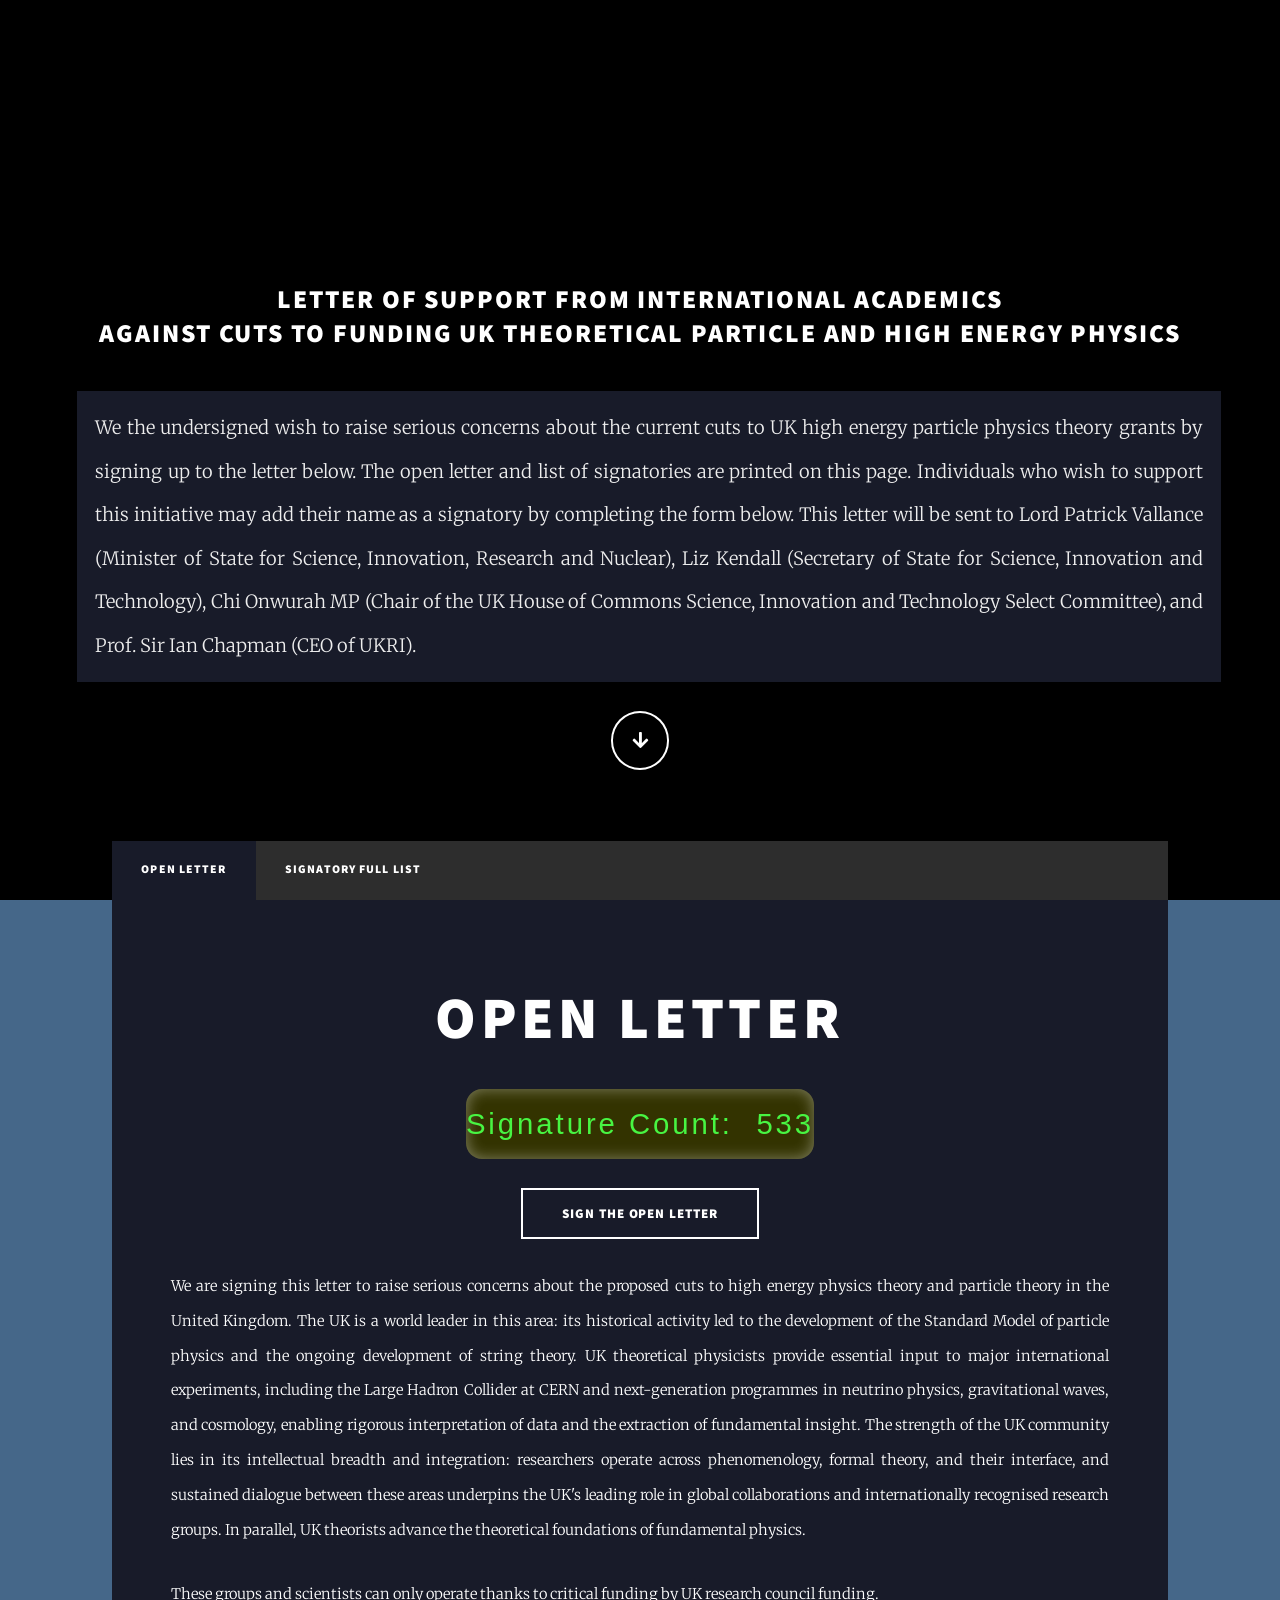
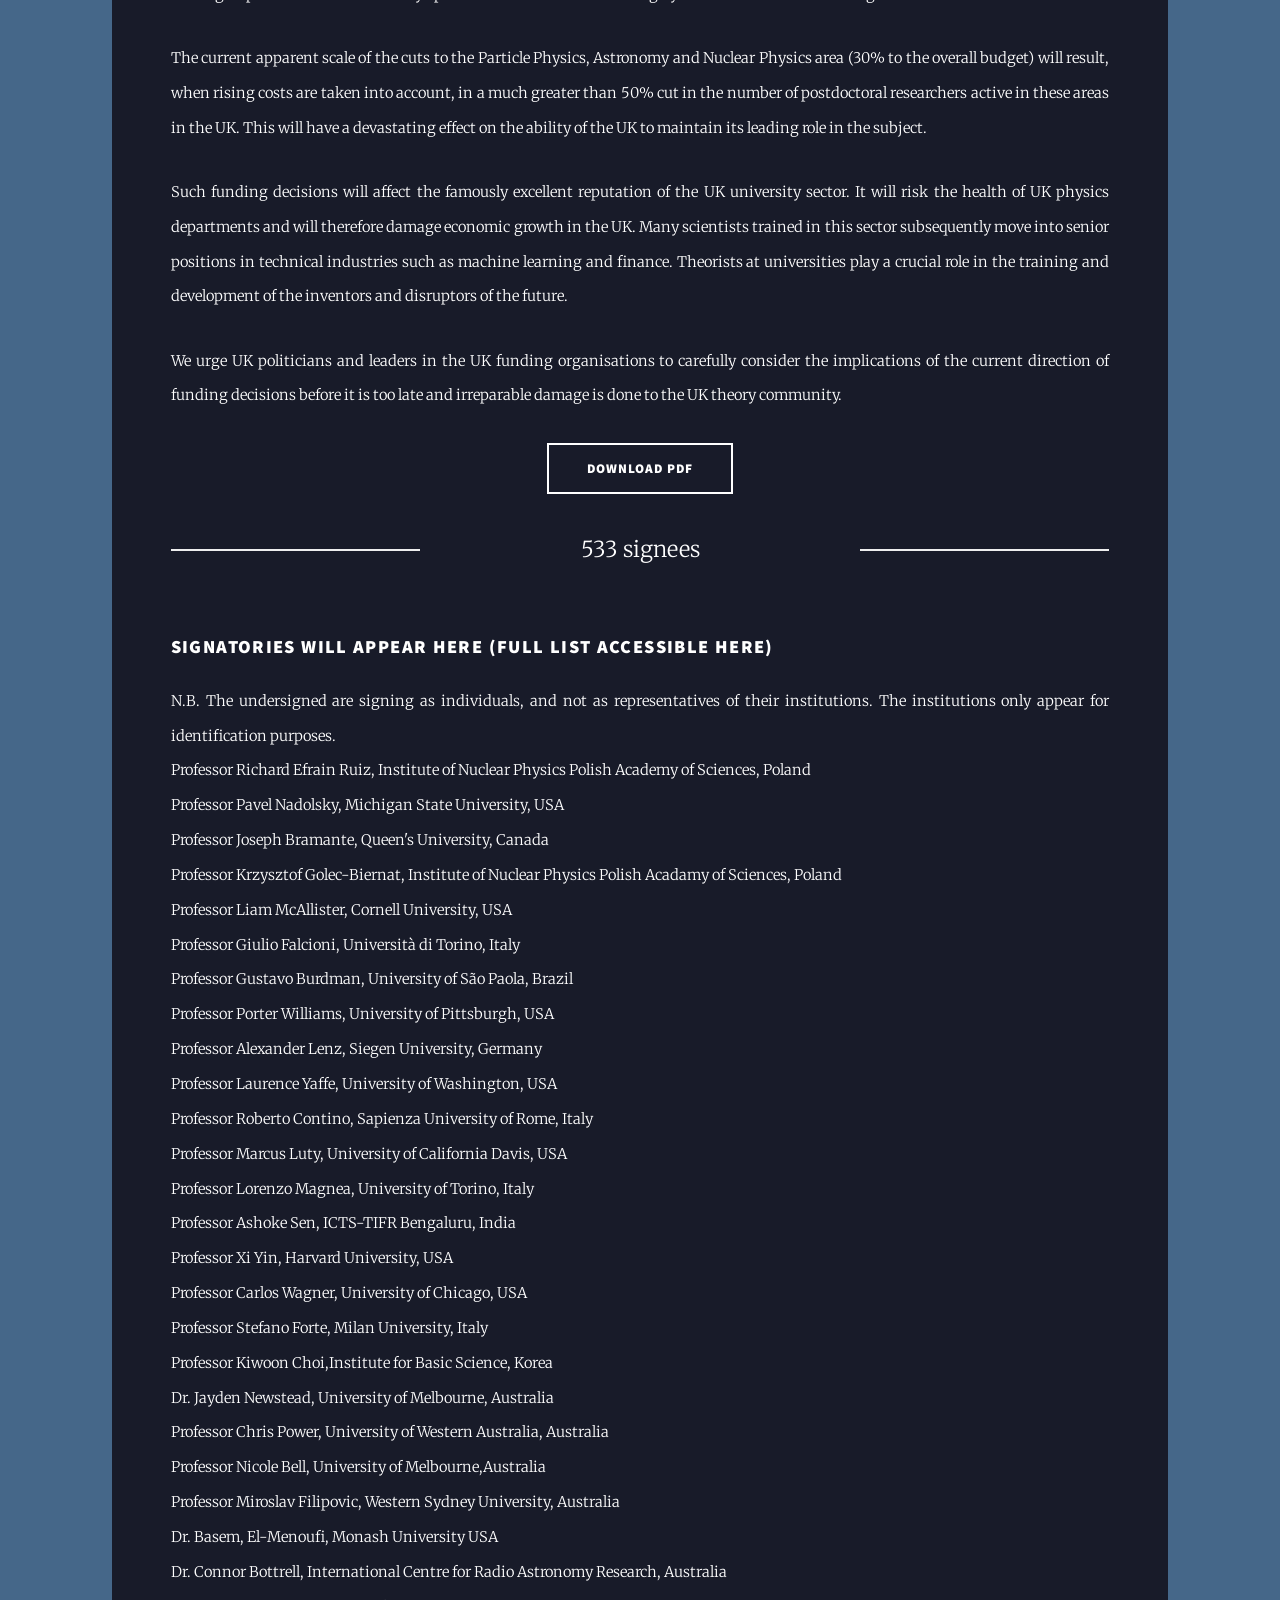
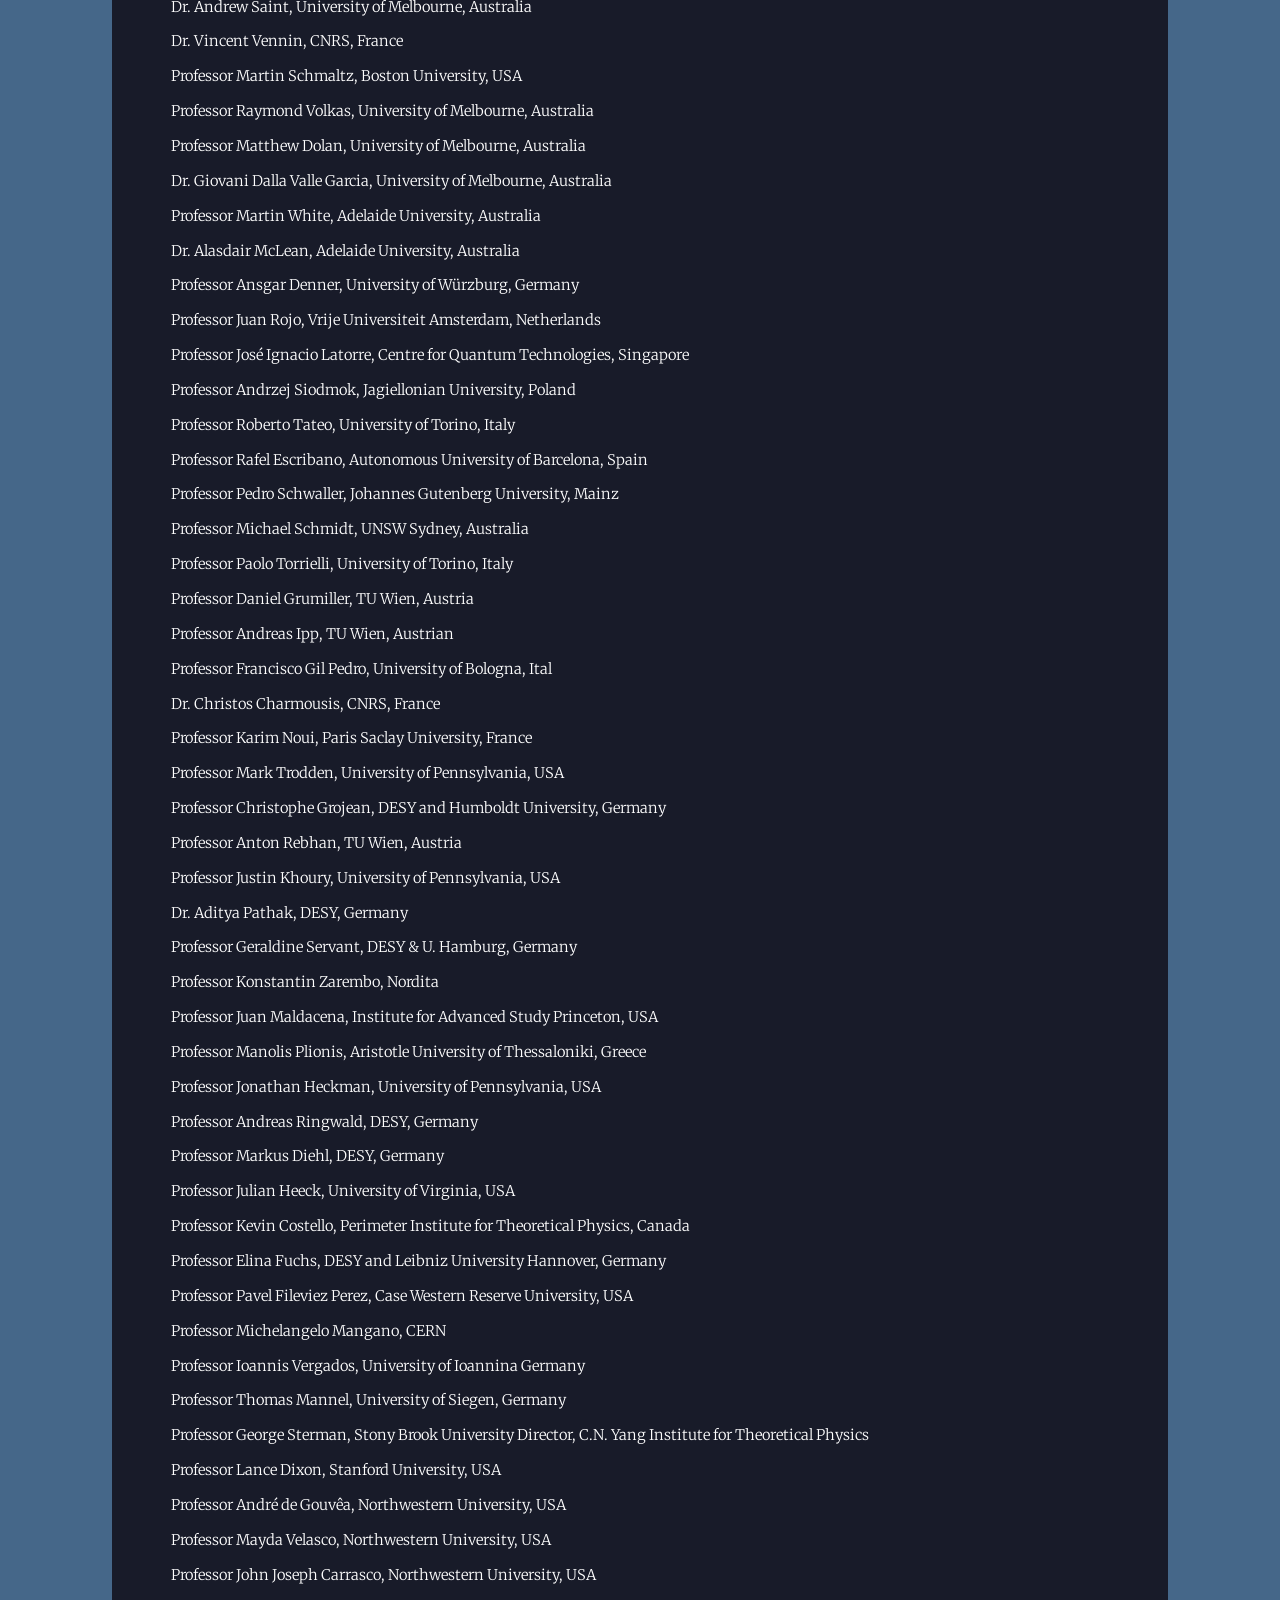
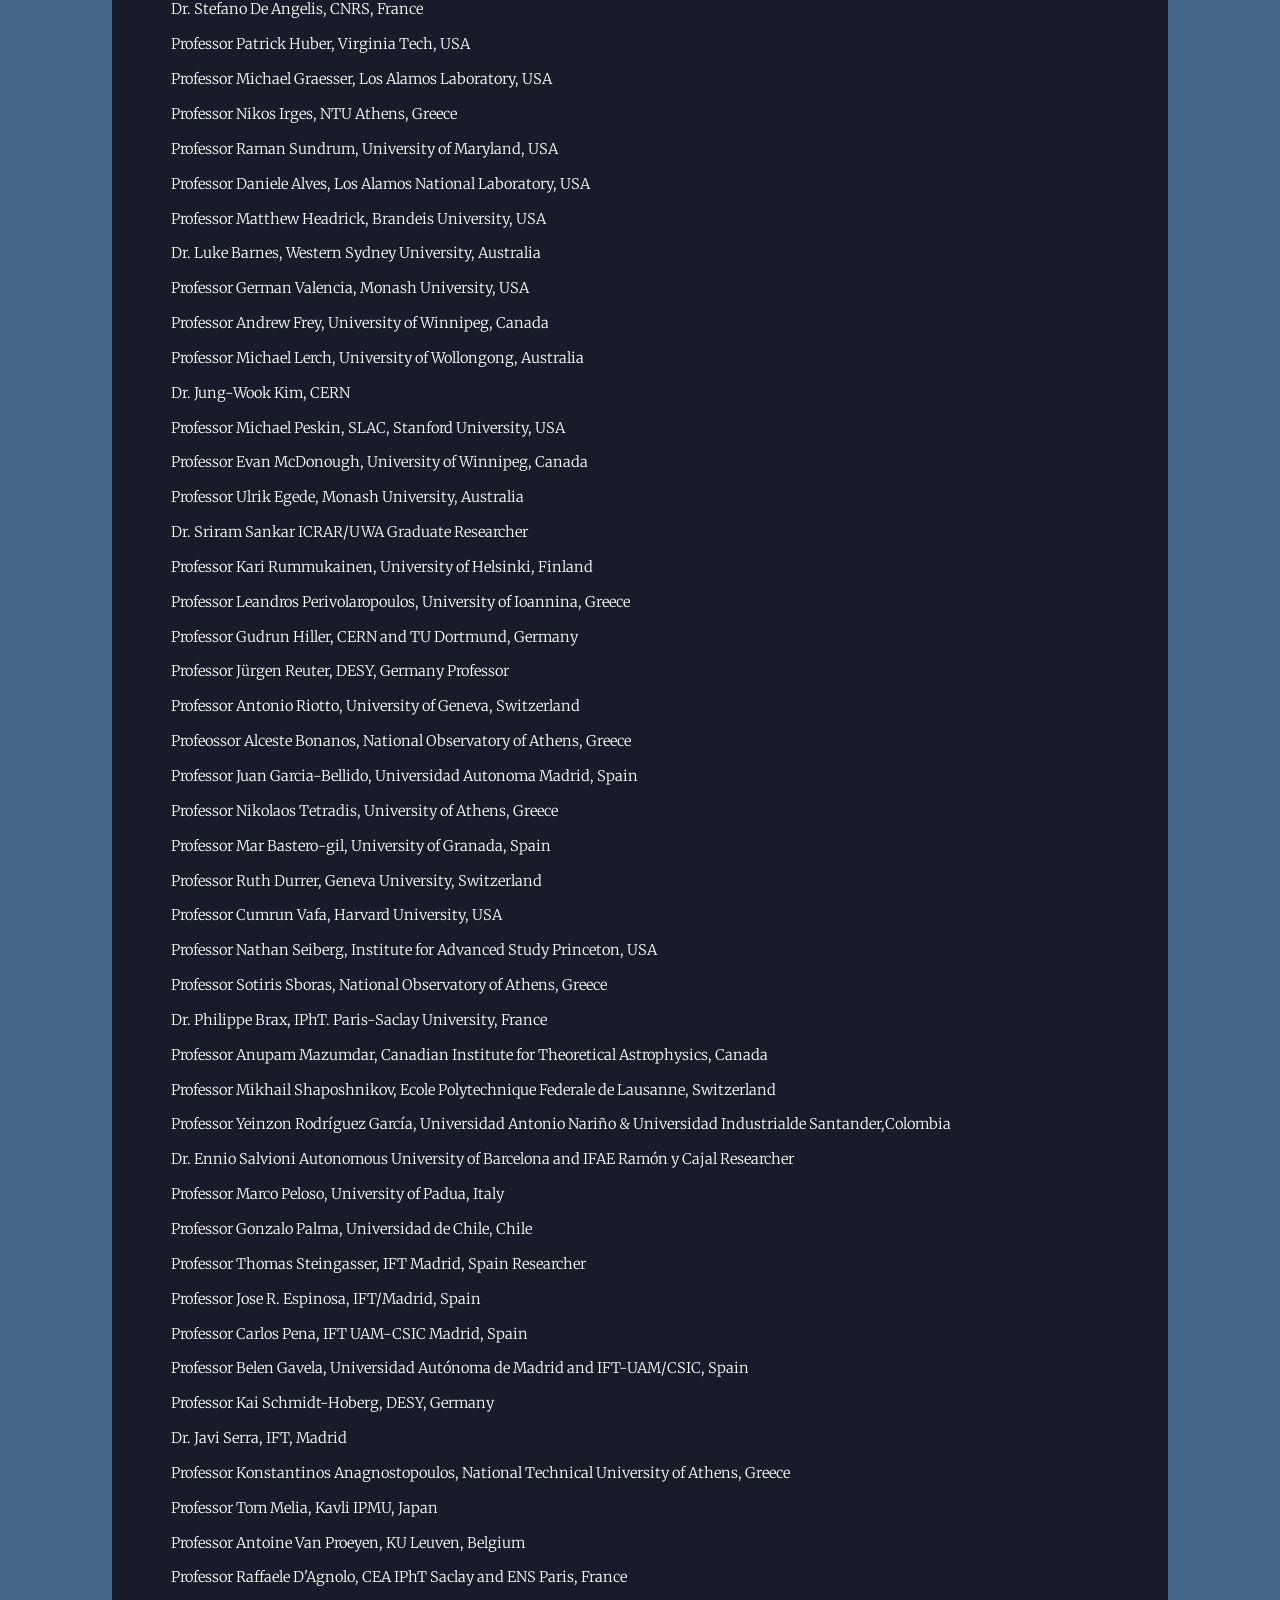
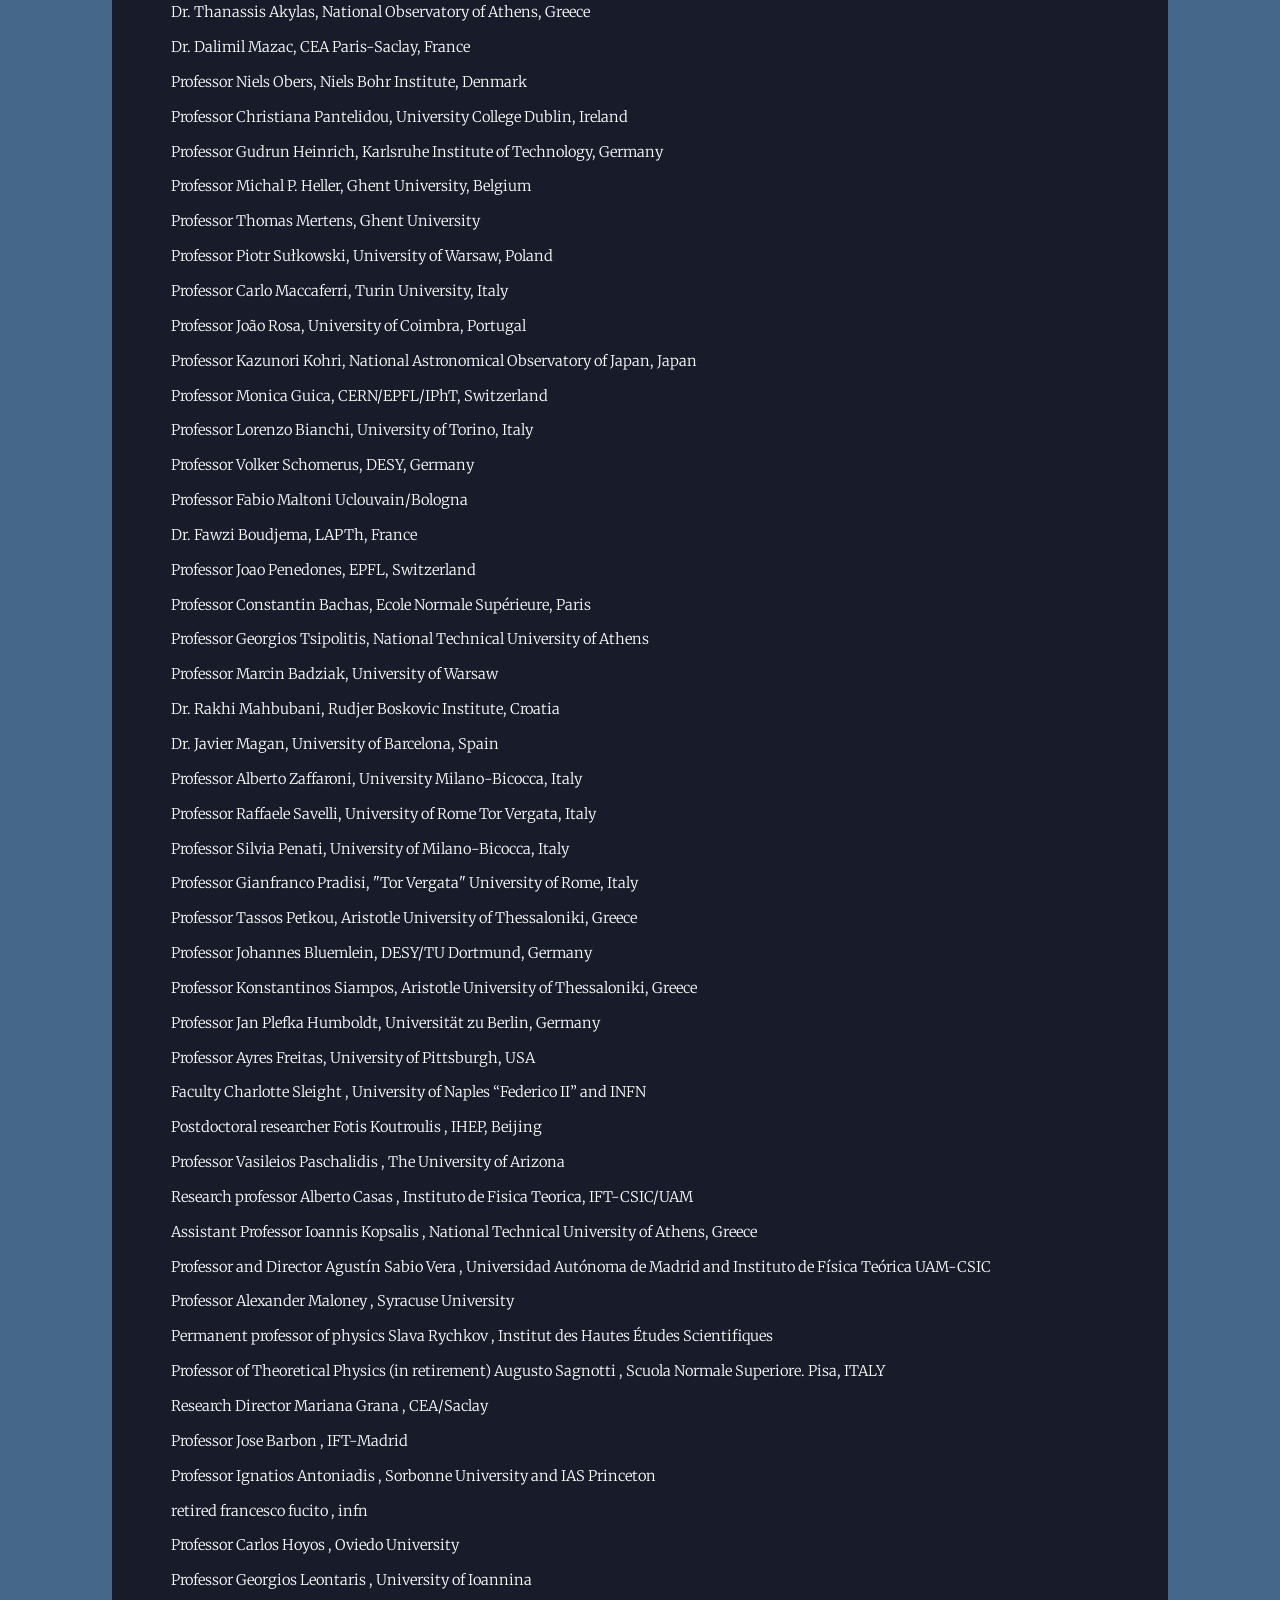
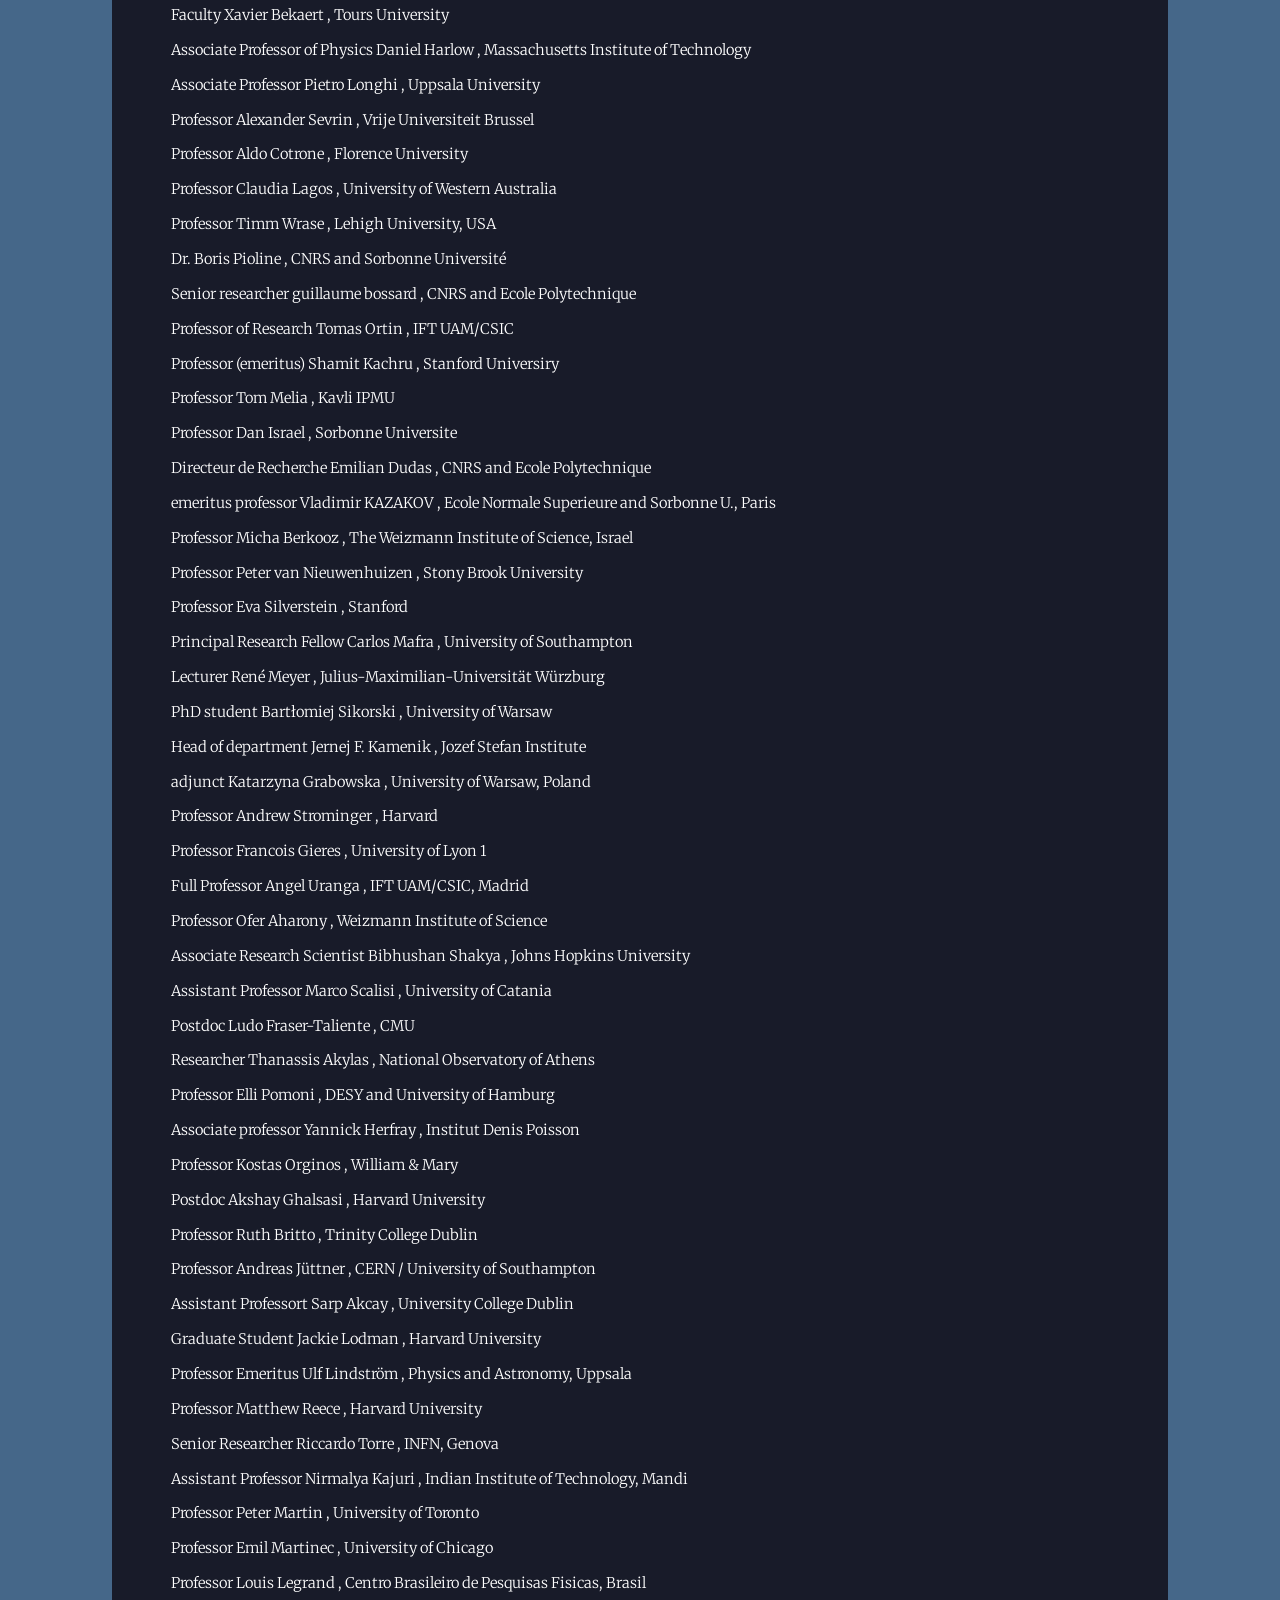
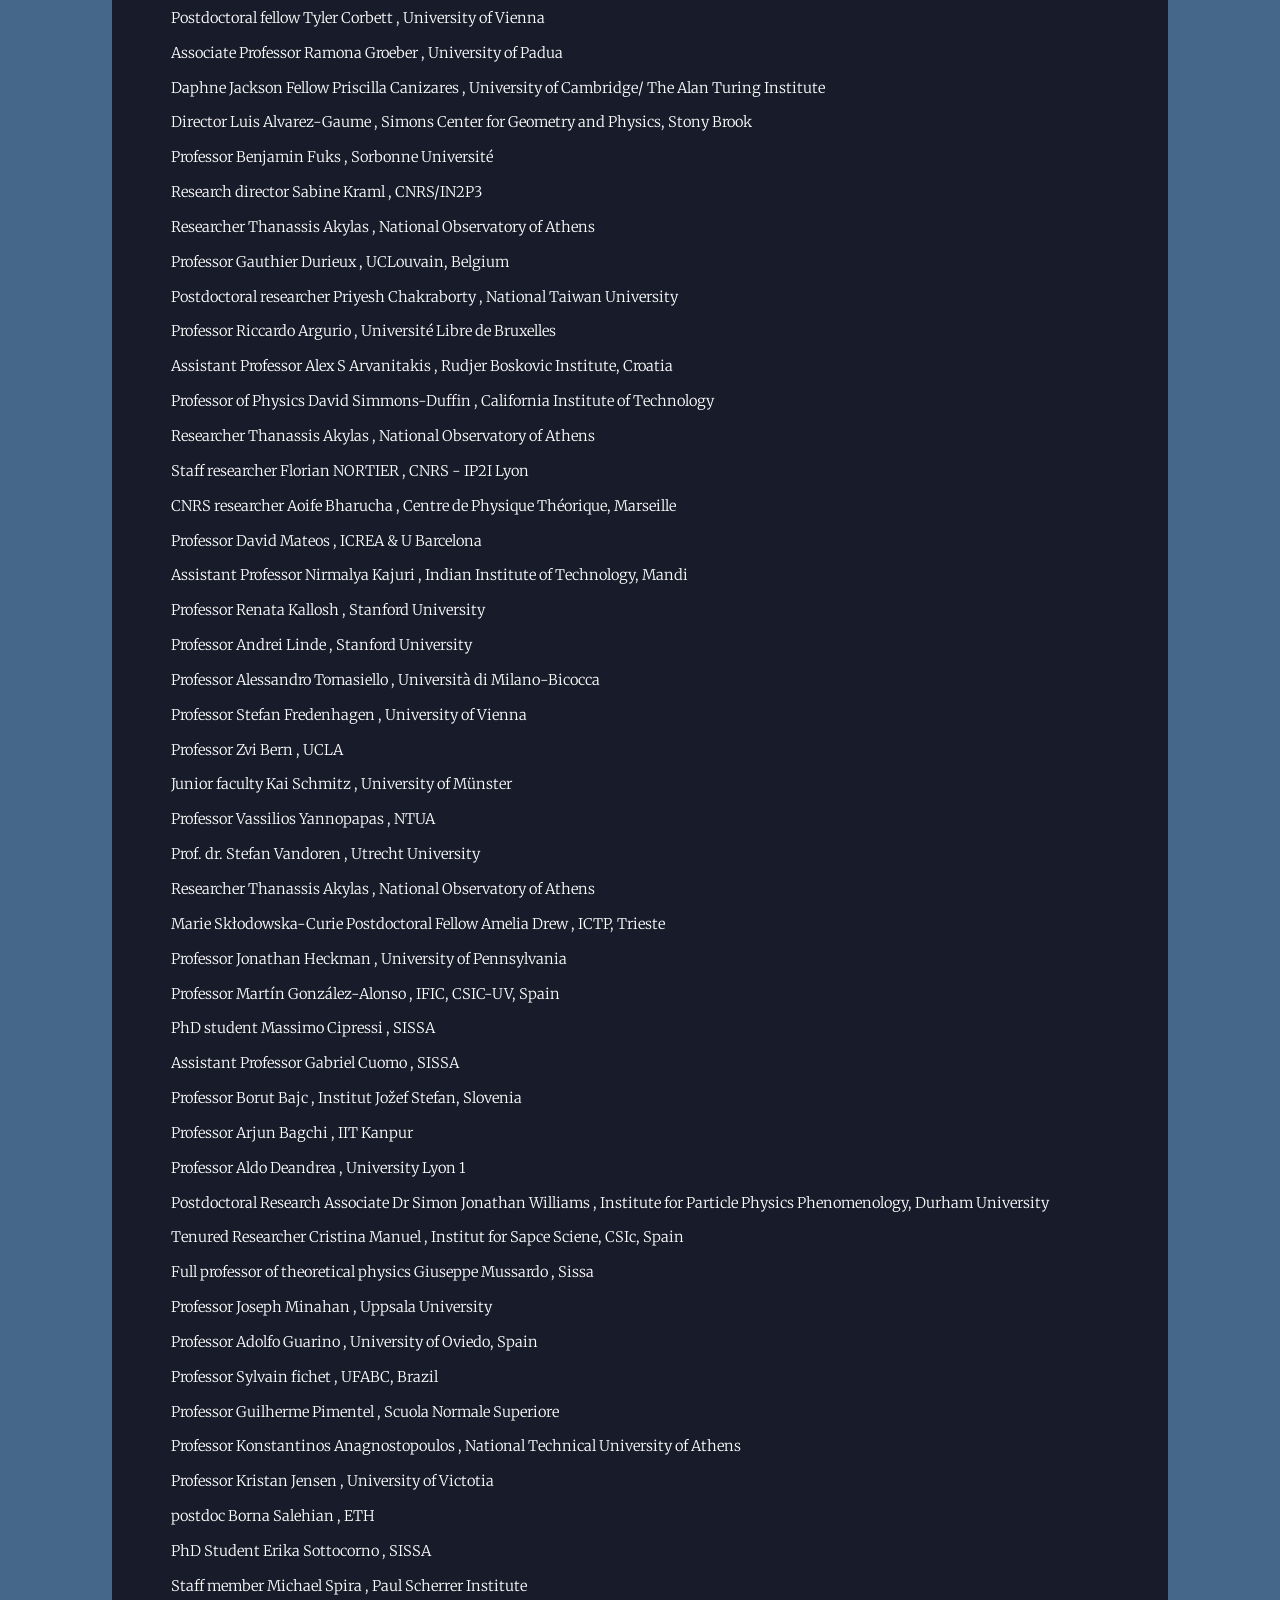
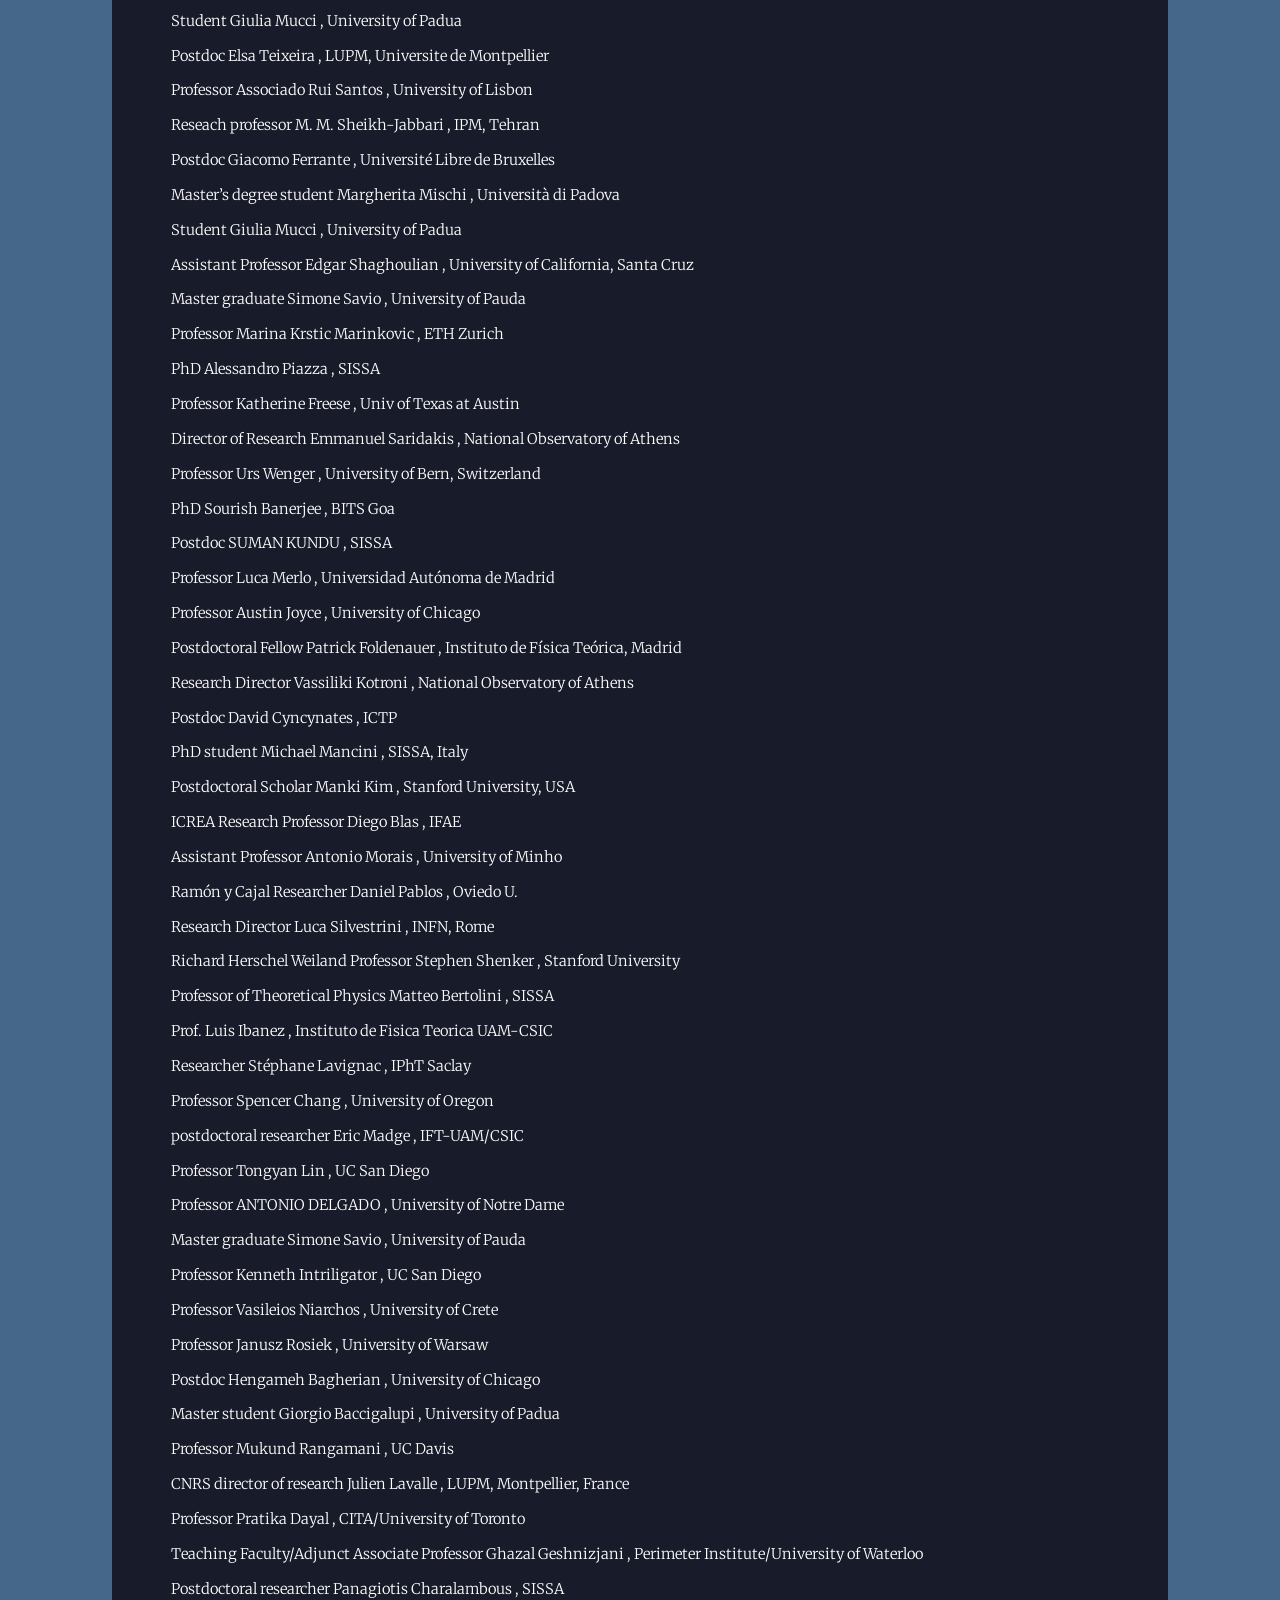
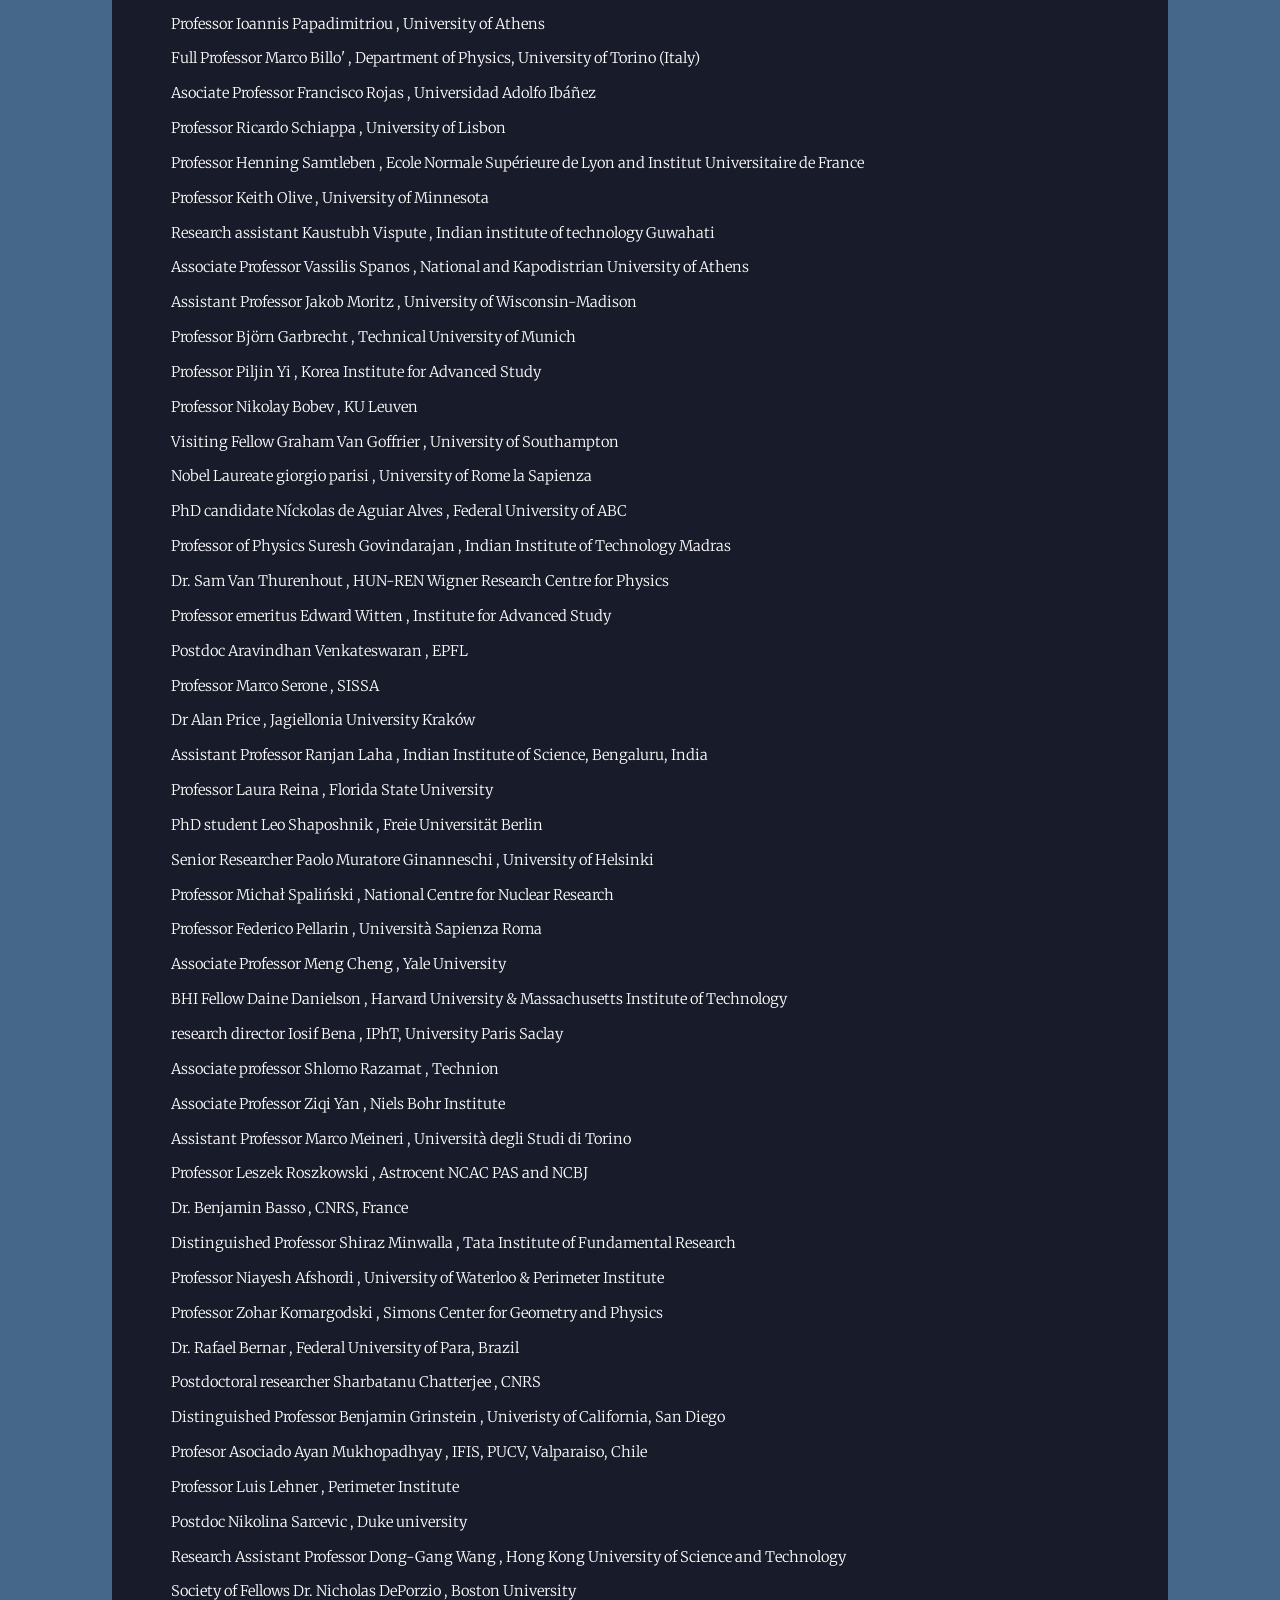
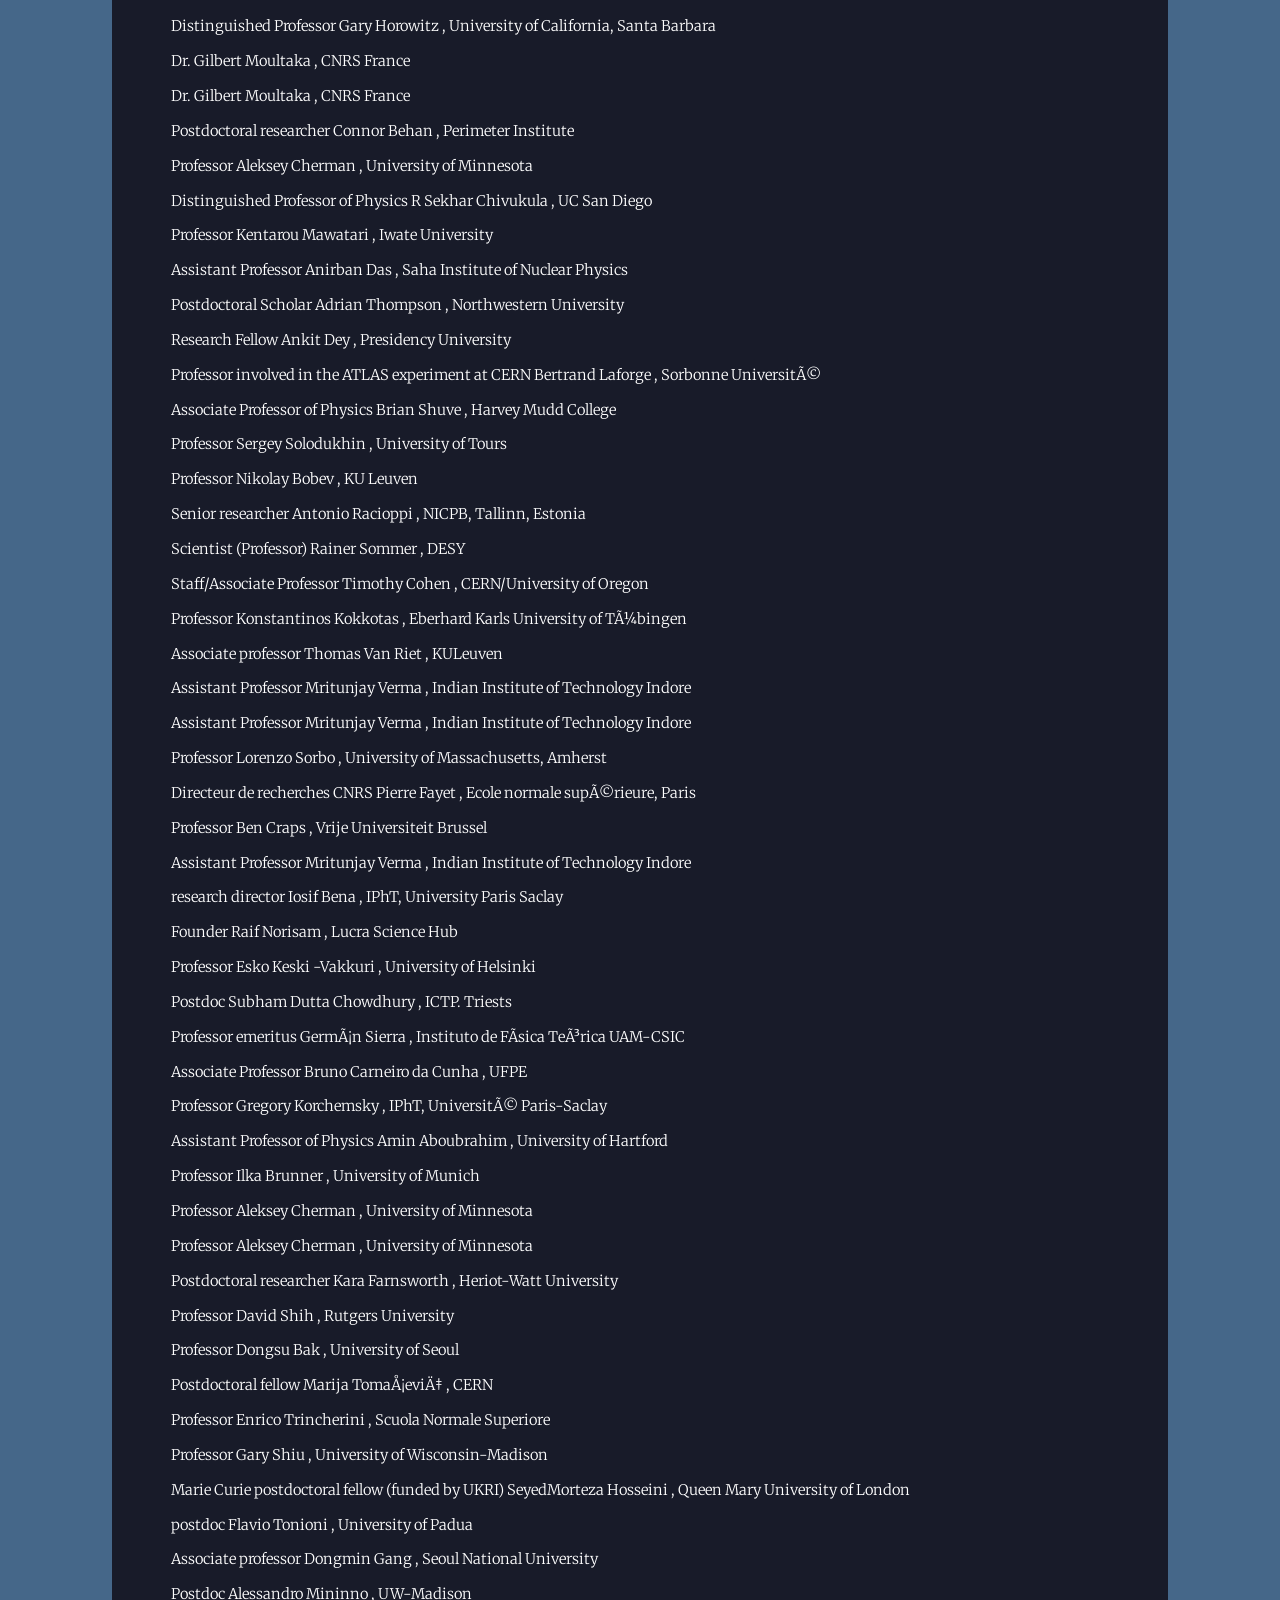
==== commit c7398dac: "Update index.html" ====
--- a/index.html
+++ b/index.html
@@ -66,7 +66,7 @@
 									Signature Count:<span id="ledCount">000</span>
 									</div>
 									<script>
-									const target =408;
+									const target =533;
 									const el = document.getElementById("ledCount");
 									const start = performance.now();
 									const duration = 1200;
@@ -114,7 +114,7 @@
 								<p></p>
 								<section class="post">
 								<header class="major">
-									<span class="date">408 signees</span>
+									<span class="date">533 signees</span>
 								</header>
 								<h3>signatories will appear here (Full List <a href="https://uktheory-international-letter.github.io/generic.html">Accessible Here</a>)</h3>
 
@@ -528,6 +528,132 @@
 <br>	Junior Faculty	Niall	Macpherson	,	University of Oviedo
 <br>	Professor	Stefano	Borgani	,	University of Trieste
 <br>	Research Director	Mark	Goodsell	,	CNRS
+	<br>	Postdoc	Bryce	Cyr	,	MIT
+<br>	Full Professor & Director of Theoretical Physics	Julian	Sonner	,	University of Geneva
+<br>	Professor	HervÃ©	Partouche	,	CNRS and Ecole Polytechnique
+<br>	Researcher	Azat	Gainutdinov	,	Centre national de la recherche scientifique (CNRS)
+<br>	Professor	Domenico	Seminara	,	University of Florence
+<br>	Professor	Gino	Isidori	,	University of Zurich
+<br>	Associate Professor	Tristan	McLoughlin	,	Trinity College Dublin
+<br>	Retired	Monica	Cartwright?	,	Retired 
+<br>	Professor	Sara	Pasquetti	,	Milan-Bicocca University
+<br>	Postdoc	Simon	Pekar	,	SISSA
+<br>	Staff researcher	Ã‰milien	Chapon	,	CEA Paris-Saclay
+<br>	Professor	Roberto	Emparan	,	ICREA & University of Barcelona
+<br>	Permanent Member	Eric 	Perlmutter	,	IPhT
+<br>	Associated professor	Francisco	Pena-Benitez	,	Wroclaw University of Science and Technology 
+<br>	Divisional Fellow	Nicholas	Rodd	,	Lawrence Berkeley National Laboratory
+<br>	Professor	Adam	Ritz	,	University of Victoria
+<br>	Professor 	Marek	Karliner	,	Tel Aviv University 
+<br>	Professor	Felix	Kahlhoefer	,	Karlsruhe Institute of Technology
+<br>	professor 	Alessandro	Tanzini	,	SISSA, Trieste
+<br>	Senior Lecturer	Jock	McOrist	,	University of New England
+<br>	Assistant Professor	Shankha	Banerjee	,	The Institute of Mathematical Sciences
+<br>	Professor Emeritus	Robert	Mann	,	University of Waterloo
+<br>	Professor of Physics	A.W.	Peet	,	University of Toronto
+<br>	Associate Professor	Eirik Eik	Svanes	,	University of Stavanger
+<br>	Associate Professor	Benjamin	Burrington	,	Hofstra University
+<br>	Professor	ruben	minasian	,	IPhT CEA Saclay
+<br>	Professor	Gonzalo	Torroba	,	Balseiro Institute
+<br>	Professor	William	East	,	Perimeter Institute
+<br>	Elder Professor of Physics	Anthony	Thomas AC FAA	,	Adelaide University
+<br>	Postdoc	Aaron	Poole	,	Kyung Hee University
+<br>	postdoc	Gideon	Vos	,	KIAS
+<br>	Junior Fellow	Shaun	Hampton	,	Korea Institute for Advanced Study
+<br>	scientist	Simon	Knapen	,	Lawrence Berkeley  National Laboratory
+<br>	Professor	Masaki	Shigemori	,	Nagoya University
+<br>	graduate student	ippo	orii	,	kavli ipmu
+<br>	Associate Professor 	Hiroshi 	KUNITOMO 	,	YITP, Kyoto University 
+<br>	Executive Director of Science	Tetsuo	Hatsuda	,	RIKEN, Japan
+<br>	Professor	Tatsuma	Nishioka	,	The University of Osaka
+<br>	Associate Professor	Daisuke	Nomura	,	International University of Health and Welfare
+<br>	Associate Professor	Takehiro	Azuma	,	Setsunan University
+<br>	Professor	Naruhiko	Aizawa	,	Osaka Metropolitan University
+<br>	Assistant Professor	Shohei	Okawa	,	Asia Pacific Center for Theoretical Physics, Korea
+<br>	Research Fellow	Dr. Nicole	Thomas	,	Intl Centre for Radio Astronomy Research, Australia
+<br>	Research Fellow	Dr. Nicole	Thomas	,	Intl Centre for Radio Astronomy Research, Australia
+<br>	Professor	Takemichi	Okui	,	Florida State University
+<br>	Graduate students	Liang	Li	,	Yukawa Institute for Theoretical Physics
+<br>	Senior Lecturer	Gabriele	Tartaglino Mazzucchelli	,	The University of Queensland
+<br>	graduate student	ippo	orii	,	kavli ipmu
+<br>	Assistant Professor 	Arindam	Das	,	Hokkaido University 
+<br>	Professor	Wei	Li	,	Institute of Theoretical Physics, Chinese Academy of Sciences
+<br>	Postdoc	Junichi	Haruna	,	Kyoto University
+<br>	Professor	James	Zanotti	,	Adelaide University
+<br>	Assistant Professor	Yuya	Tanizaki	,	Yukawa Institute for Theoretical Physics, Kyoto University
+<br>	Postdoctoral Researcher	Mitch	Weaver	,	KAIST
+<br>	Postdoctoral Researcher	Mitch	Weaver	,	KAIST
+<br>	Associate Professor	Ross	Young	,	Adelaide University
+<br>	Professor	Jaroslav	Trnka	,	University of California, USA
+<br>	Professor	Euihun	Joung	,	Kyung Hee University
+<br>	Professor	Marc	Henneaux	,	UniversitÃ© Libre de Bruxelles (Belgium) and CollÃ¨ge de France
+<br>	Professor 	Hirosi	Ooguri	,	California Institute of Technology and University of Tokyo
+<br>	Assistant Professor	Lorenz	Eberhardt	,	University or Amsterdam 
+<br>	Assistant Professor	Lorenz	Eberhardt	,	University or Amsterdam 
+<br>	Professor	Glenn	Barnich	,	UniversitÃ© libre de Bruxelles
+<br>	Assistant Professor	Lorenz	Eberhardt	,	University or Amsterdam 
+<br>	FNRS Senior Reasearch Associate	Laura	Lopez Honorez	,	UniversitÃ© Libre de Bruxelles
+<br>	professor	Susanne	Westhoff	,	Radboud University Nijmegen, The Netherlands
+<br>	Postdoc	Myungbo	Shim	,	Yau Mathematical Sciences Center
+<br>	Associated professor	Francisco	Pena-Benitez	,	Wroclaw University of Science and Technology 
+<br>	CNRS director of research	Jean-Loic	Kneur	,	Lab Charles Coulomb
+<br>	CNRS director of research	Jean-Loic	Kneur	,	Lab Charles Coulomb
+<br>	Professor	Francesco	Riva	,	University of Geneva
+<br>	Associate Professor	Mikael	Chala	,	University of Granada
+<br>	Head of Mathematics Department	JosÃ©	MourÃ£o	,	Instituto Superior TÃ©cnico
+<br>	Prof.	Giuseppe	Dito	,	UniversitÃ© Bourgogne Europe
+<br>	Directeur de Recherche	Dirk	Zerwas	,	CNRS/IN2P3
+<br>	General Commissioner	Steve	Muanza	,	General Commission of Atomic Energy, D.R. Congo
+<br>	Associate Professor	Daniele	Musso	,	Universidad de Oviedo
+<br>	Senior Lecturer of Applied Mathematics	Sam	Dolan	,	University of Sheffield
+<br>	Deputy Director	Sinya	Aoki	,	Fundamental Quantum Science Program, RIKEN
+<br>	Professor	Ben	Freivogel	,	University of Amsterdam
+<br>	Professor	Maria	Ubiali	,	University of Cambridge 
+<br>	Associate professor	Takuya	Morozumi	,	Hiroshima University
+<br>	ChargÃ© de recherche	Olcyr	Sumensari	,	CNRS, France
+<br>	Research Scientist	Mehrdad	Mirbabayi	,	ICTP
+<br>	Senior Research Scientist	Ryo	Namba	,	RIKEN
+<br>	Professor	Caterina	Doglioni	,	University of Manchester
+<br>	Assistant Professor	Yuki	Sato	,	University of Fukui
+<br>	Professor	Rikard	Enberg	,	Uppsala University
+<br>	research associate	Jan	Rosseel	,	Institut Ruder Boskovic, Zagreb, Croatia
+<br>	Professor	DaniÃ¨le 	Steer	,	UniversitÃ© Paris CitÃ©
+<br>	Professor (Researcher I)	Horatiu	Nastase	,	IFT-UNESP, Brazil
+<br>	Dr.	Santiago	Lopez Portillo Chavez	,	UniversitÃ¤t WÃ¼rzburg
+<br>	Professor	Laura	Covi	,	Institute for theoretical physics - Goettingen University
+<br>	Professor	Gwendolyn	Meeus	,	Universidad AutÃ³noma de Madrid, Spain
+<br>	Research Scientist, Grade B	Katerina	Papagiannaki	,	National Observatory of Athens
+<br>	Postdoctoral researcher 	Rathindra	Das	,	Julius-Maximilians-UniversitÃ¤t WÃ¼rzburg, Germany
+<br>	Designated assistant professor	Takahiro	Terada	,	Nagoya University
+<br>	Assistant Professor	Chris	Kavanagh	,	University College Dublin
+<br>	Associate Professor	Michele	Del Zotto	,	Uppsala University
+<br>	Associate Professor	M.C. David	Marsh	,	Stockholm University
+<br>	Professor	Thomas	Osburn	,	University College Dublin
+<br>	Professor	Jose Miguel	No	,	Instituto de FÃ­sica Teorica IFT-UAM/CSIC
+<br>	Professor	Patricia	Vahle	,	William & Mary
+<br>	Assistant Professor	Jerome	Quintin	,	Ã‰cole de technologie supÃ©rieure, UniversitÃ© du QuÃ©bec
+<br>	Professor	Will	Percival	,	University of Waterloo
+<br>	Research Scientist	Geoffrey	Ryan	,	Perimeter Institute for Theoretical Physics
+<br>	Associate Professor of Physics	Marco	Guzzi	,	Kennesaw State University
+<br>	Associate Professor of Physics	Marco	Guzzi	,	Kennesaw State University
+<br>	Post doc	Daniel	Adamiak	,	Michigan State University
+<br>	Professor	Werner	Porod	,	Uni. WÃ¼rzburg
+<br>	Post doc	Daniel	Adamiak	,	Michigan State University
+<br>	Professor	Jozef	Dudek	,	William & Mary
+<br>	Professor	Aleksey	Cherman	,	University of Minnesota
+<br>	Associate Professor 	Jan Pieter	van der Schaar	,	University of Amsterdam 
+<br>	Staff Physicist	Pavlos	Vranas	,	US Lawrence Livermore National Laboratory
+<br>	Dr	Claudia 	Frugiuele 	,	Infn milano 
+<br>	Dr	Chiara	Toldo	,	ULB
+<br>	Professor	Tony	Gherghetta	,	University of Minnesota
+<br>	Professor	Takehiko	Asaka	,	Niigata University
+<br>	Professor	Koichi	Hamaguchi	,	University of Tokyo
+<br>	Professor	Takehiko	Asaka	,	Niigata University
+<br>	postdoc	Mohammad	Aghaie	,	University of Osaka
+<br>	Emeritus Professor	Anthony	Williams	,	Adelaide University
+<br>	Associate Professor	Nick	Tothill	,	Western Sydney University, Australia
+<br>	Junior Fellow	Diego	Garcia-Sepulveda	,	Harvard University
+
 				
 					
 
@@ -695,3 +821,4 @@
 
 
 
+
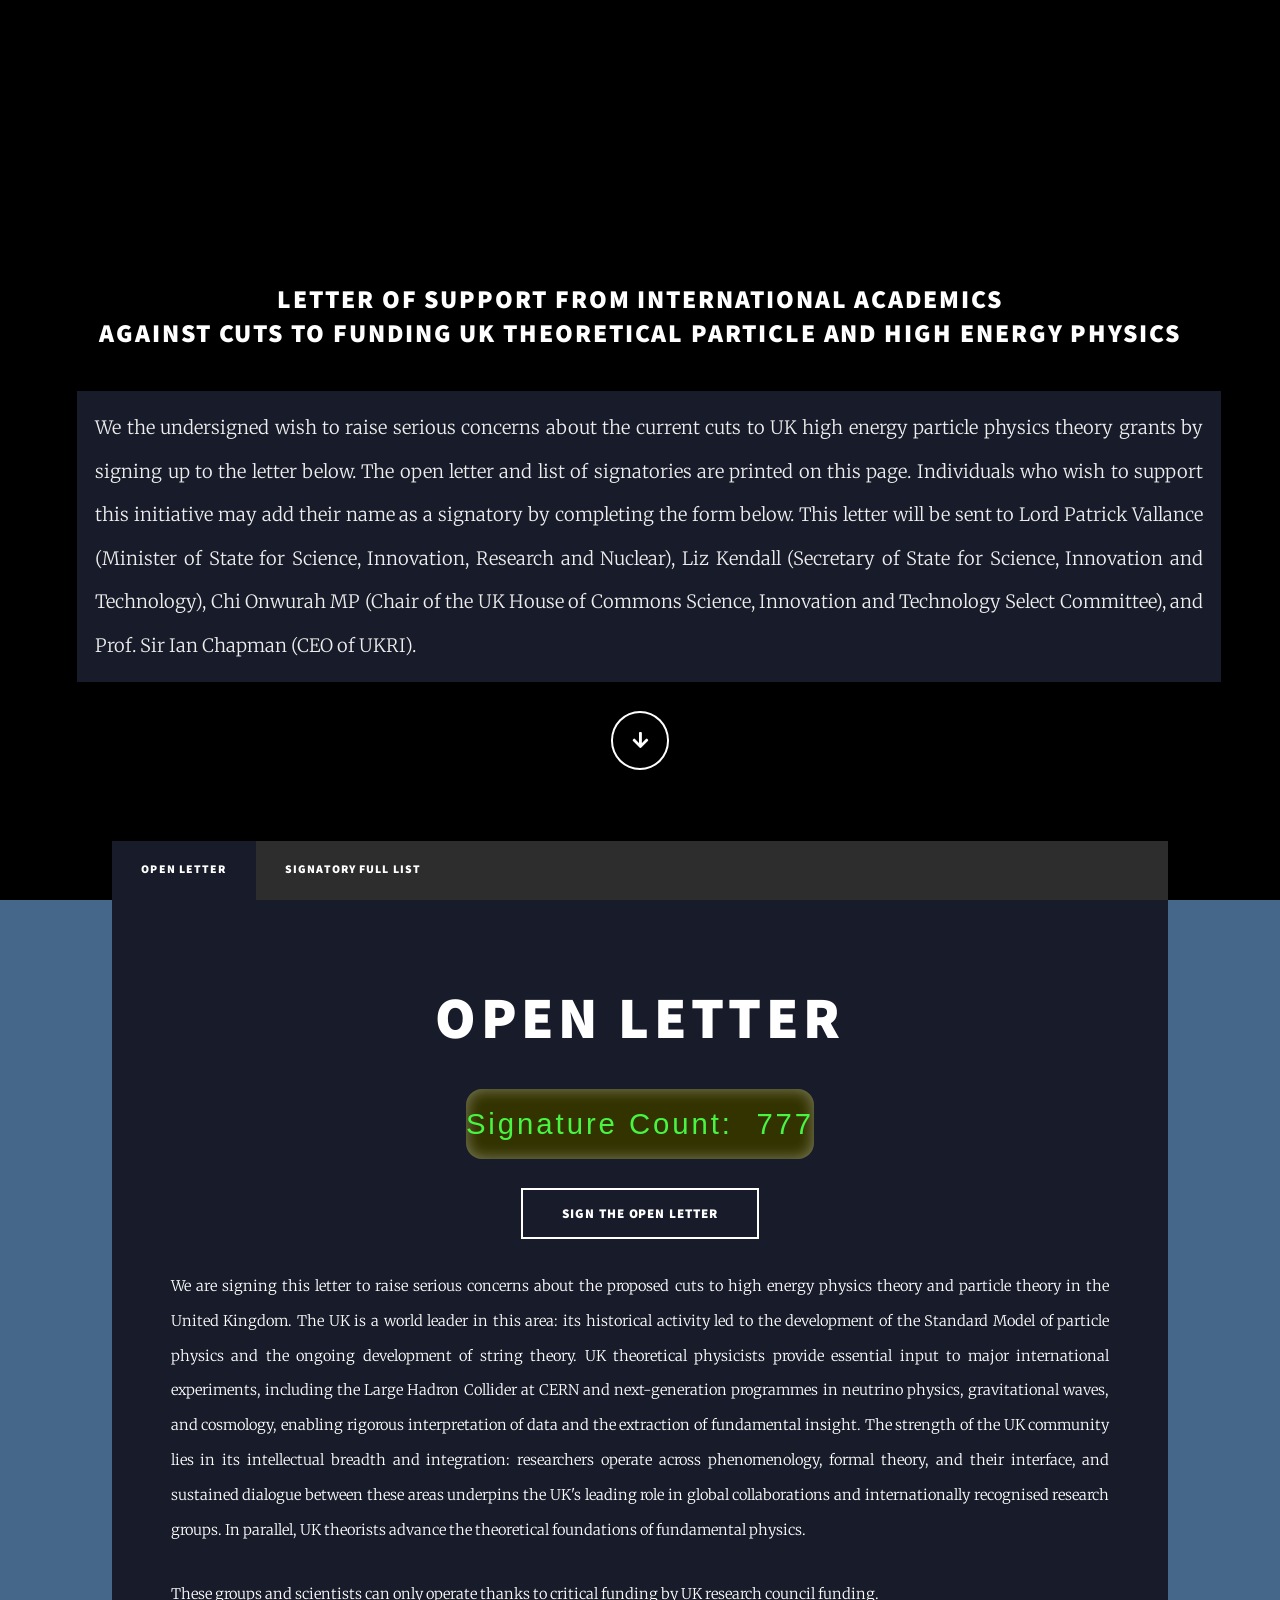
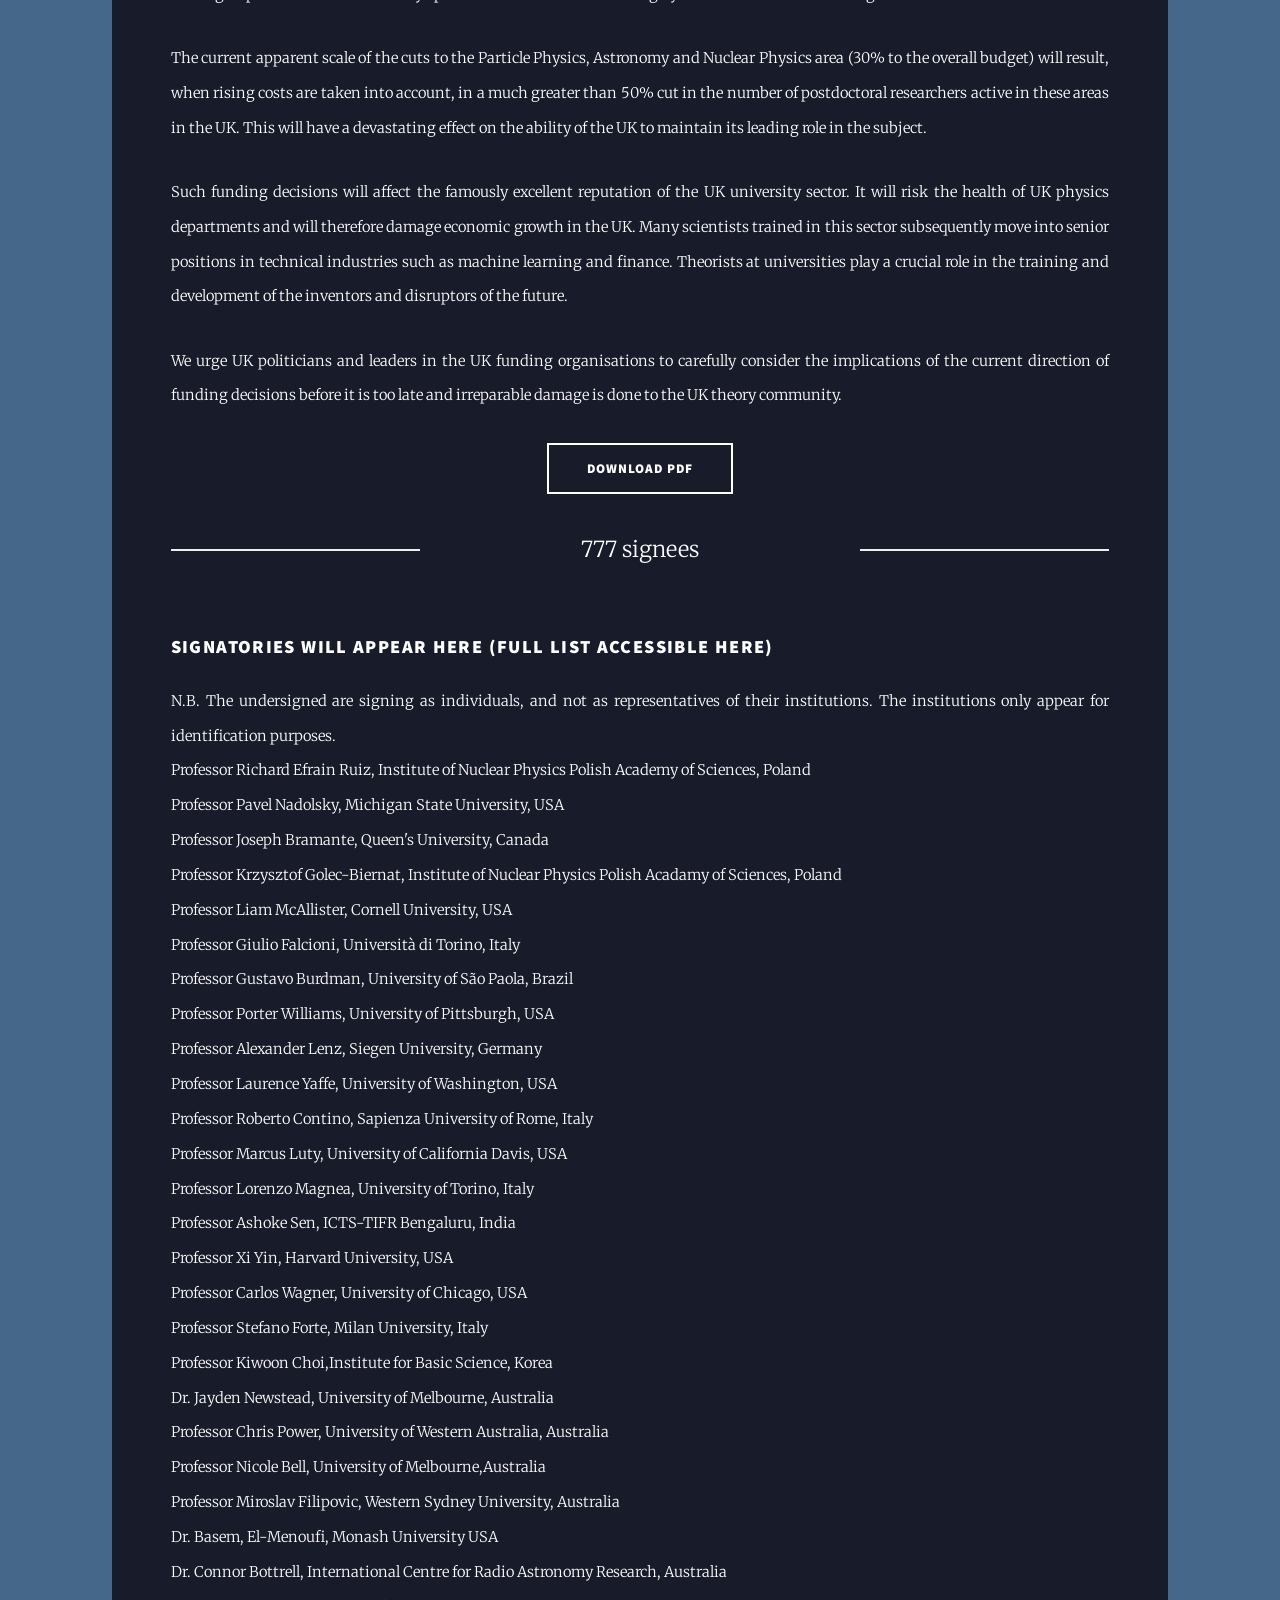
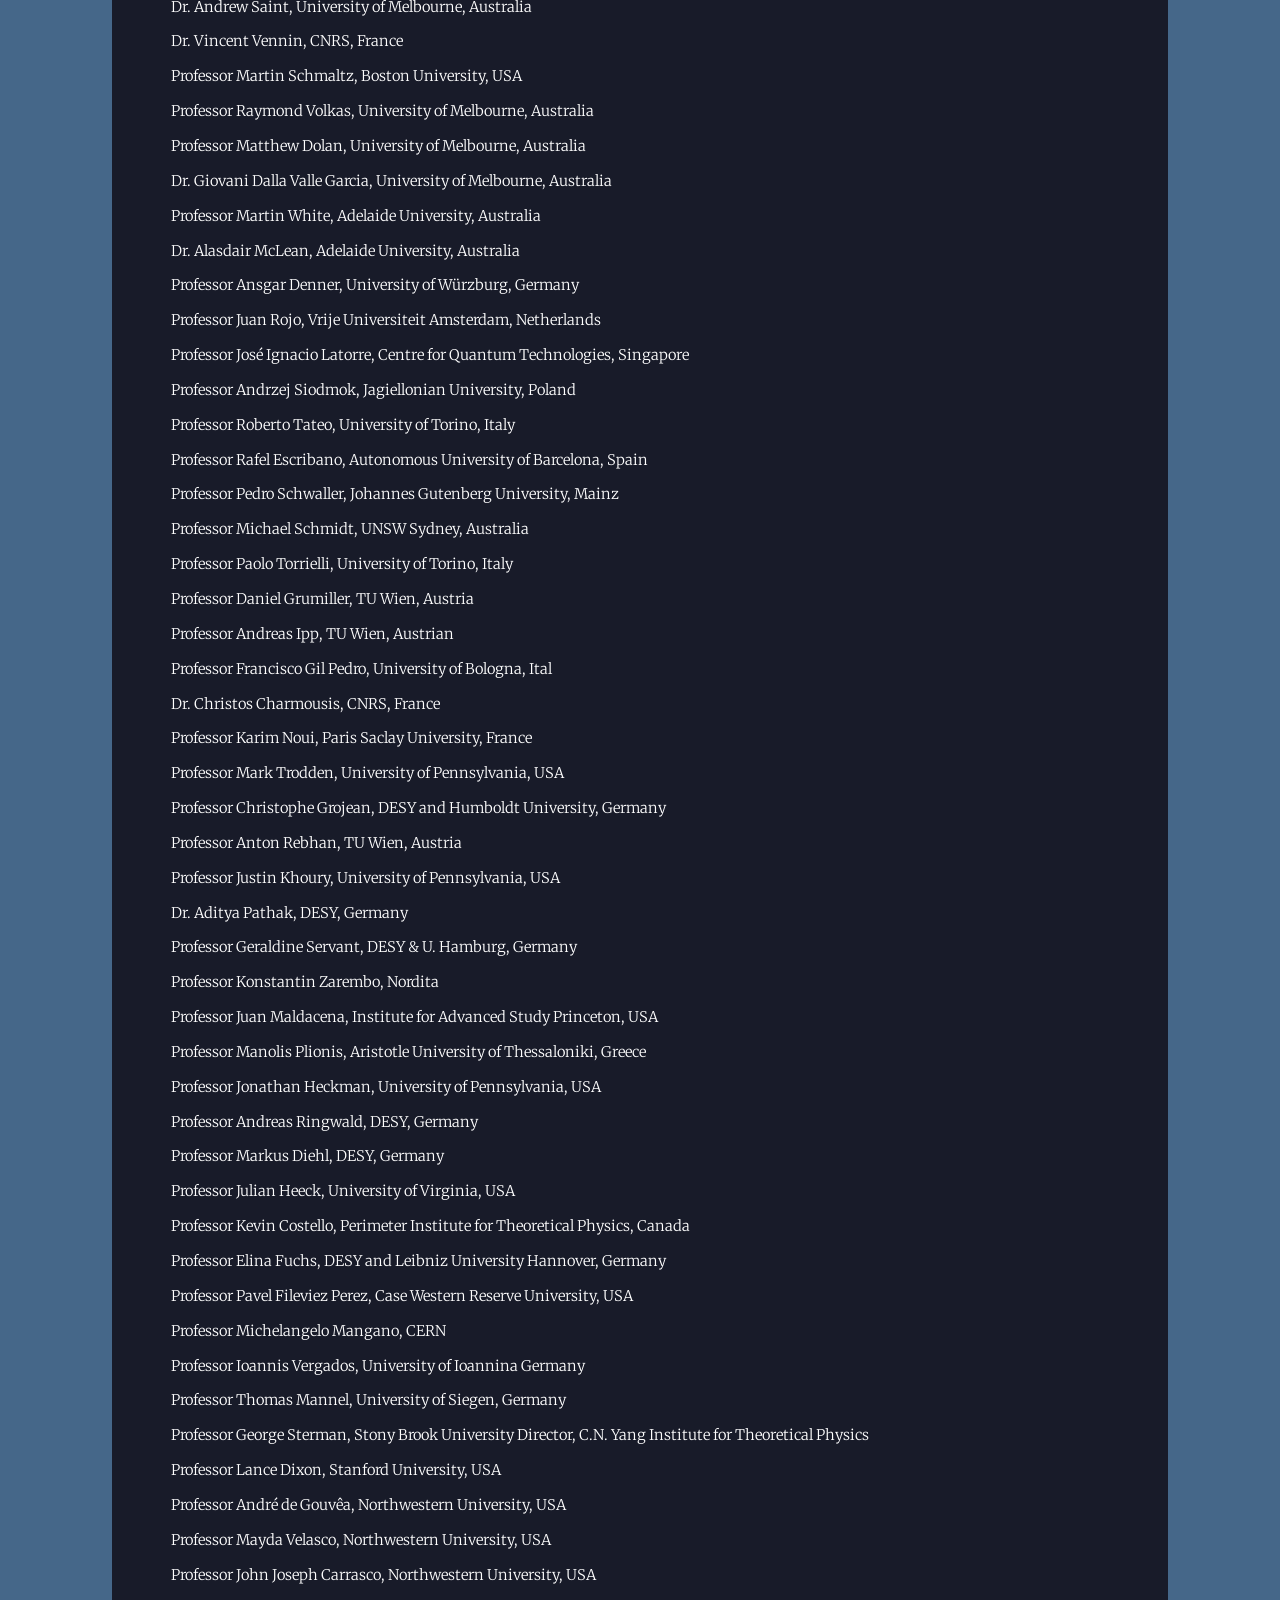
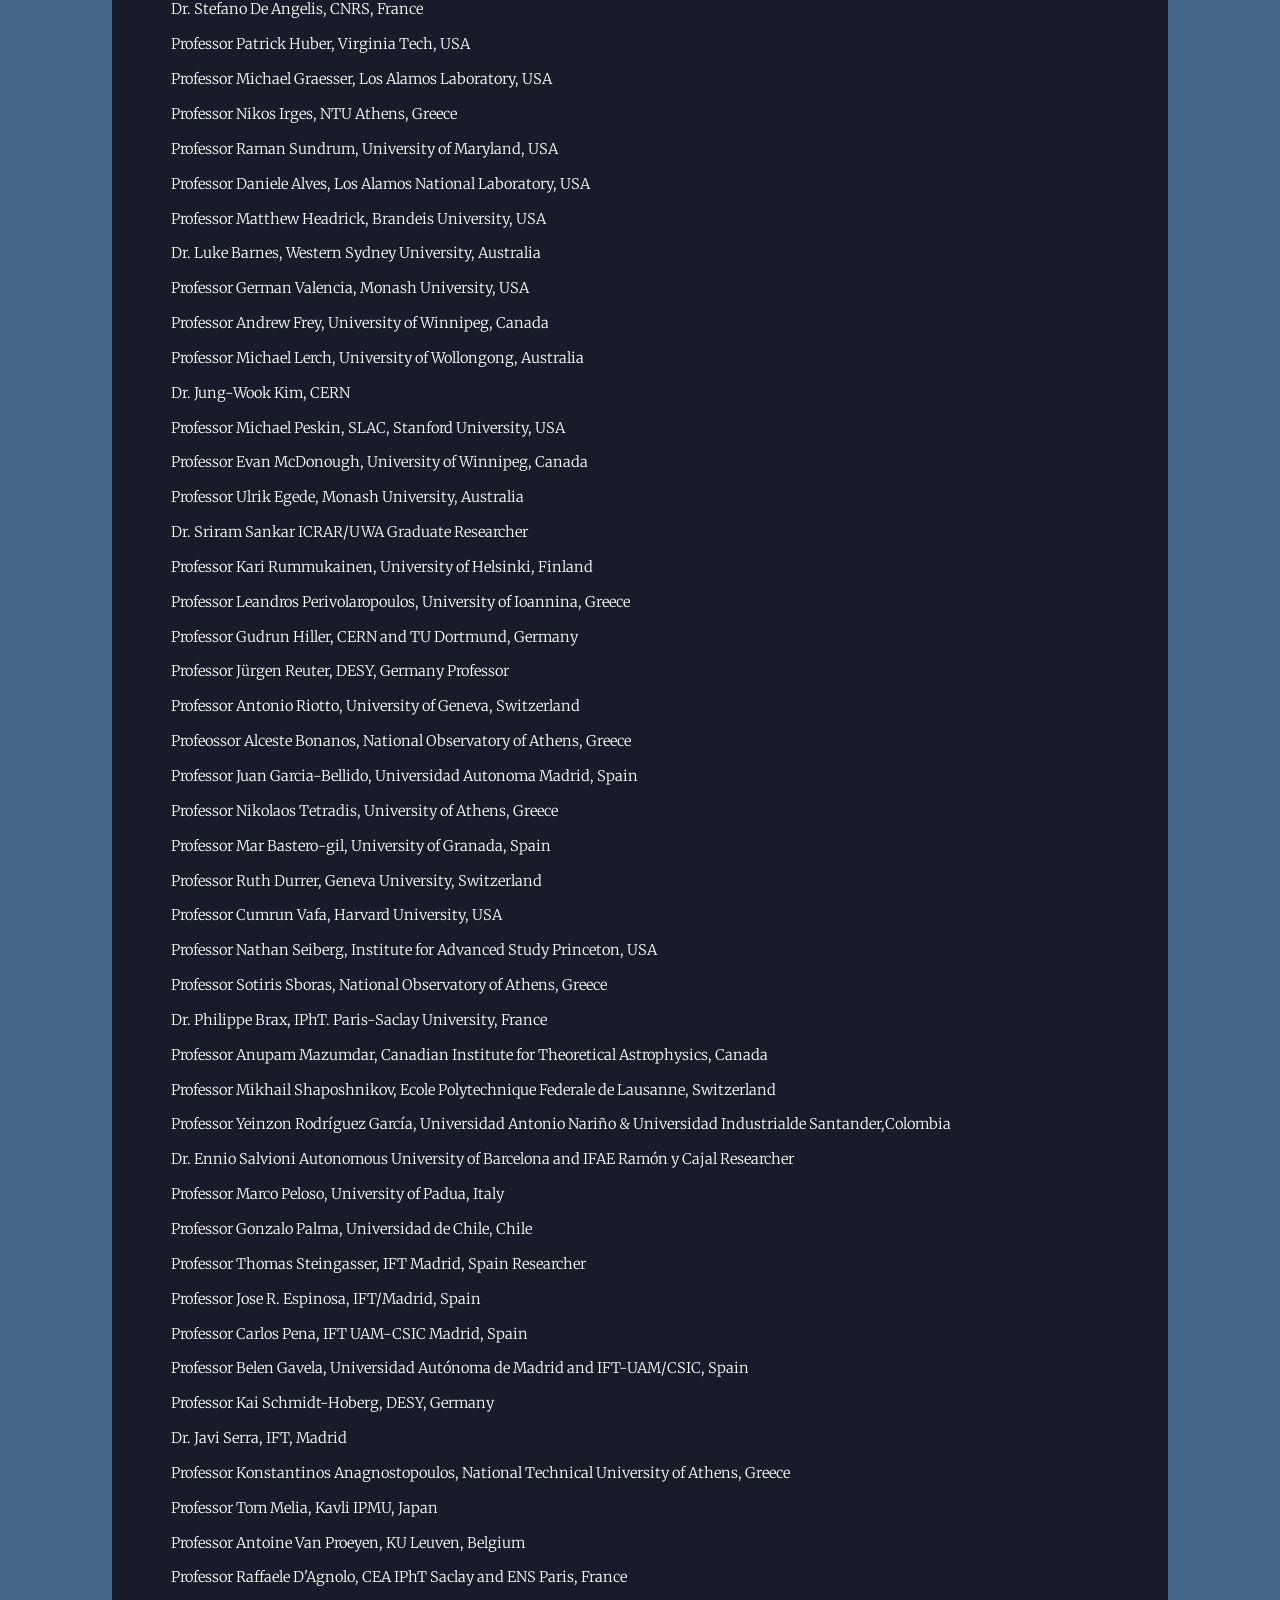
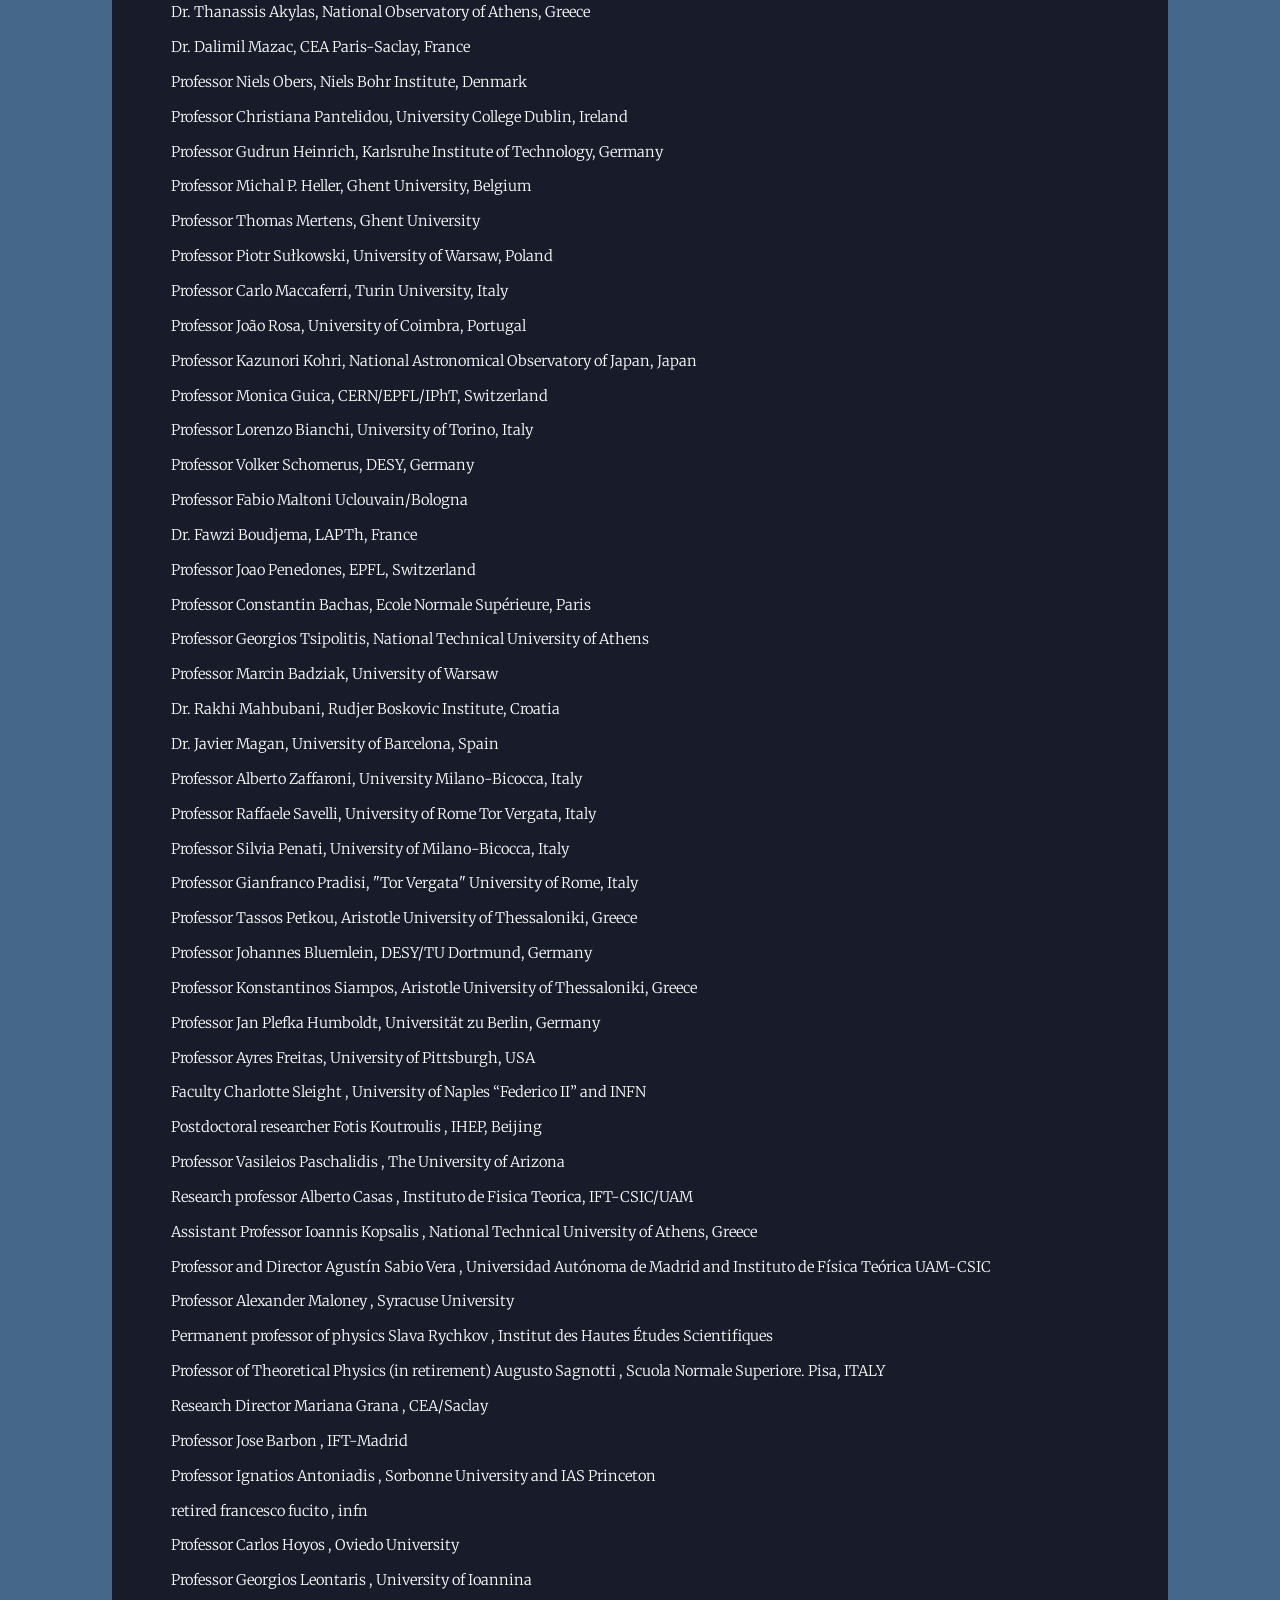
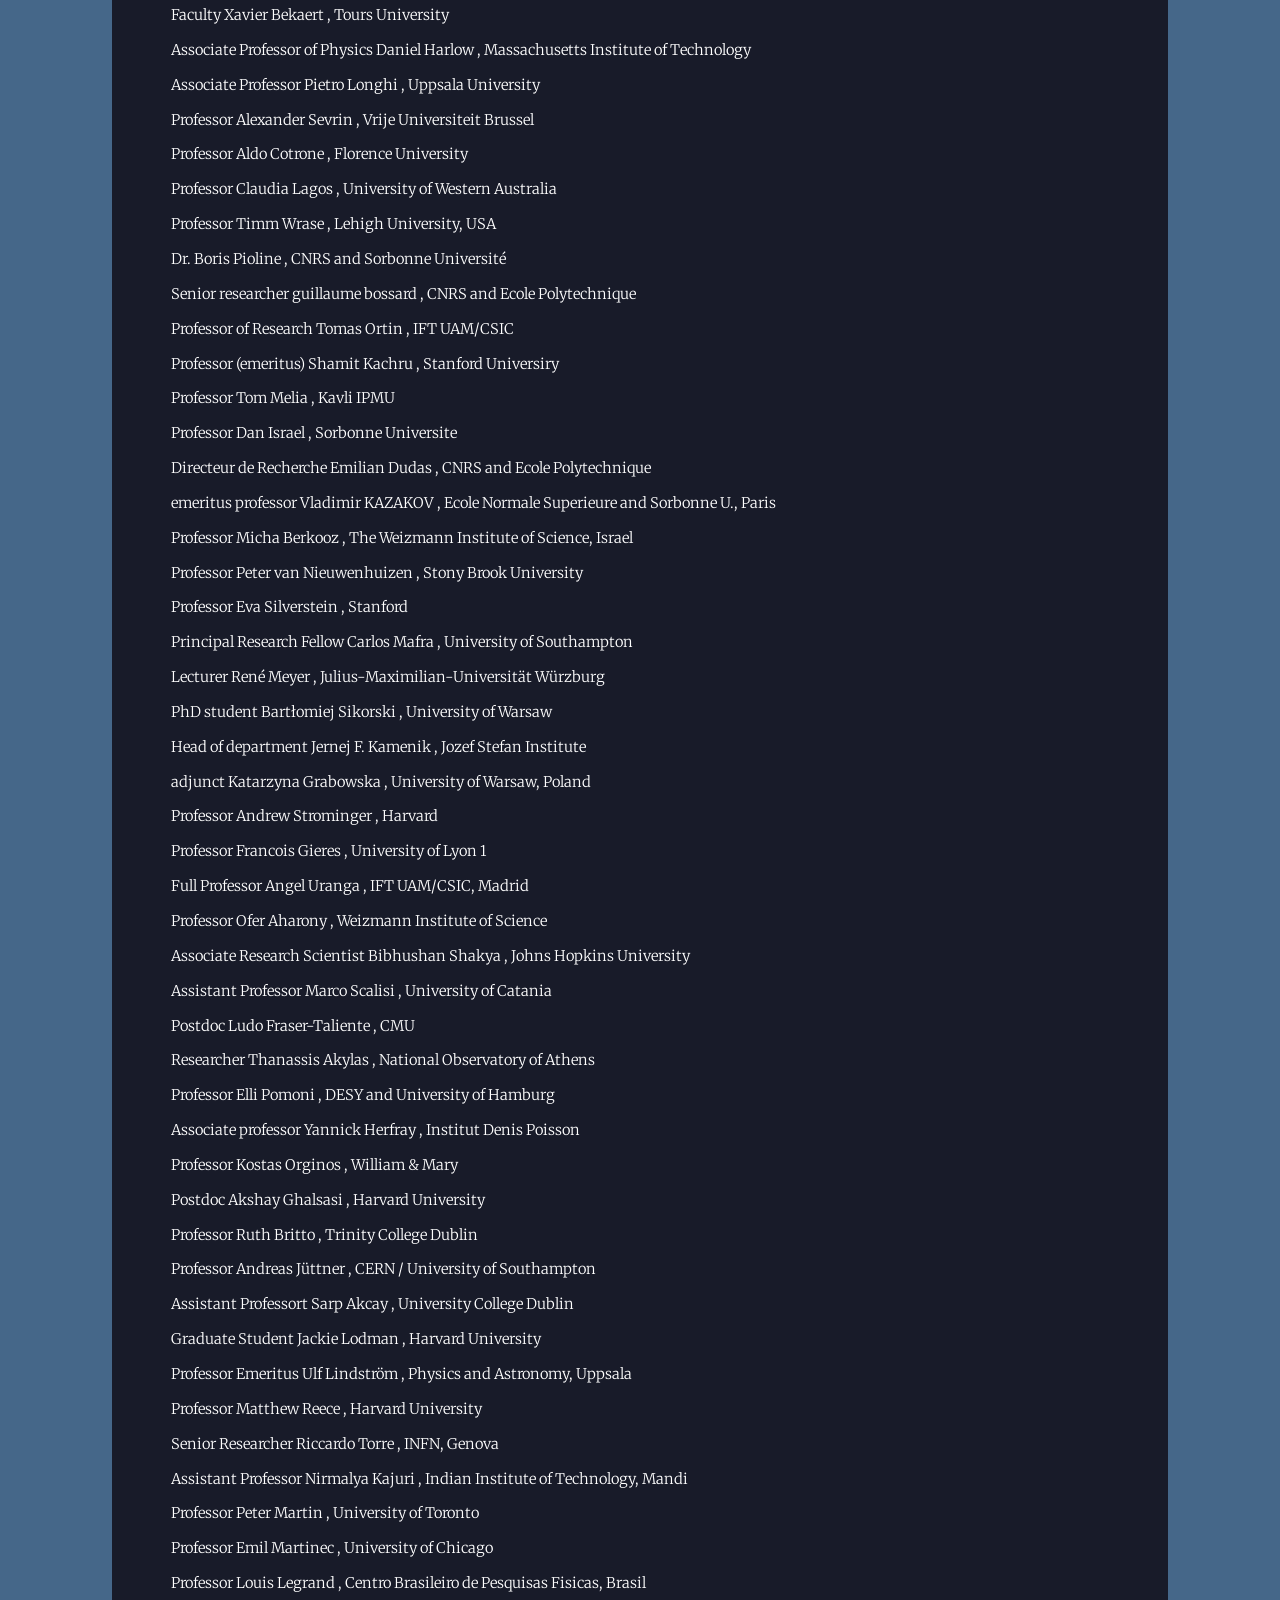
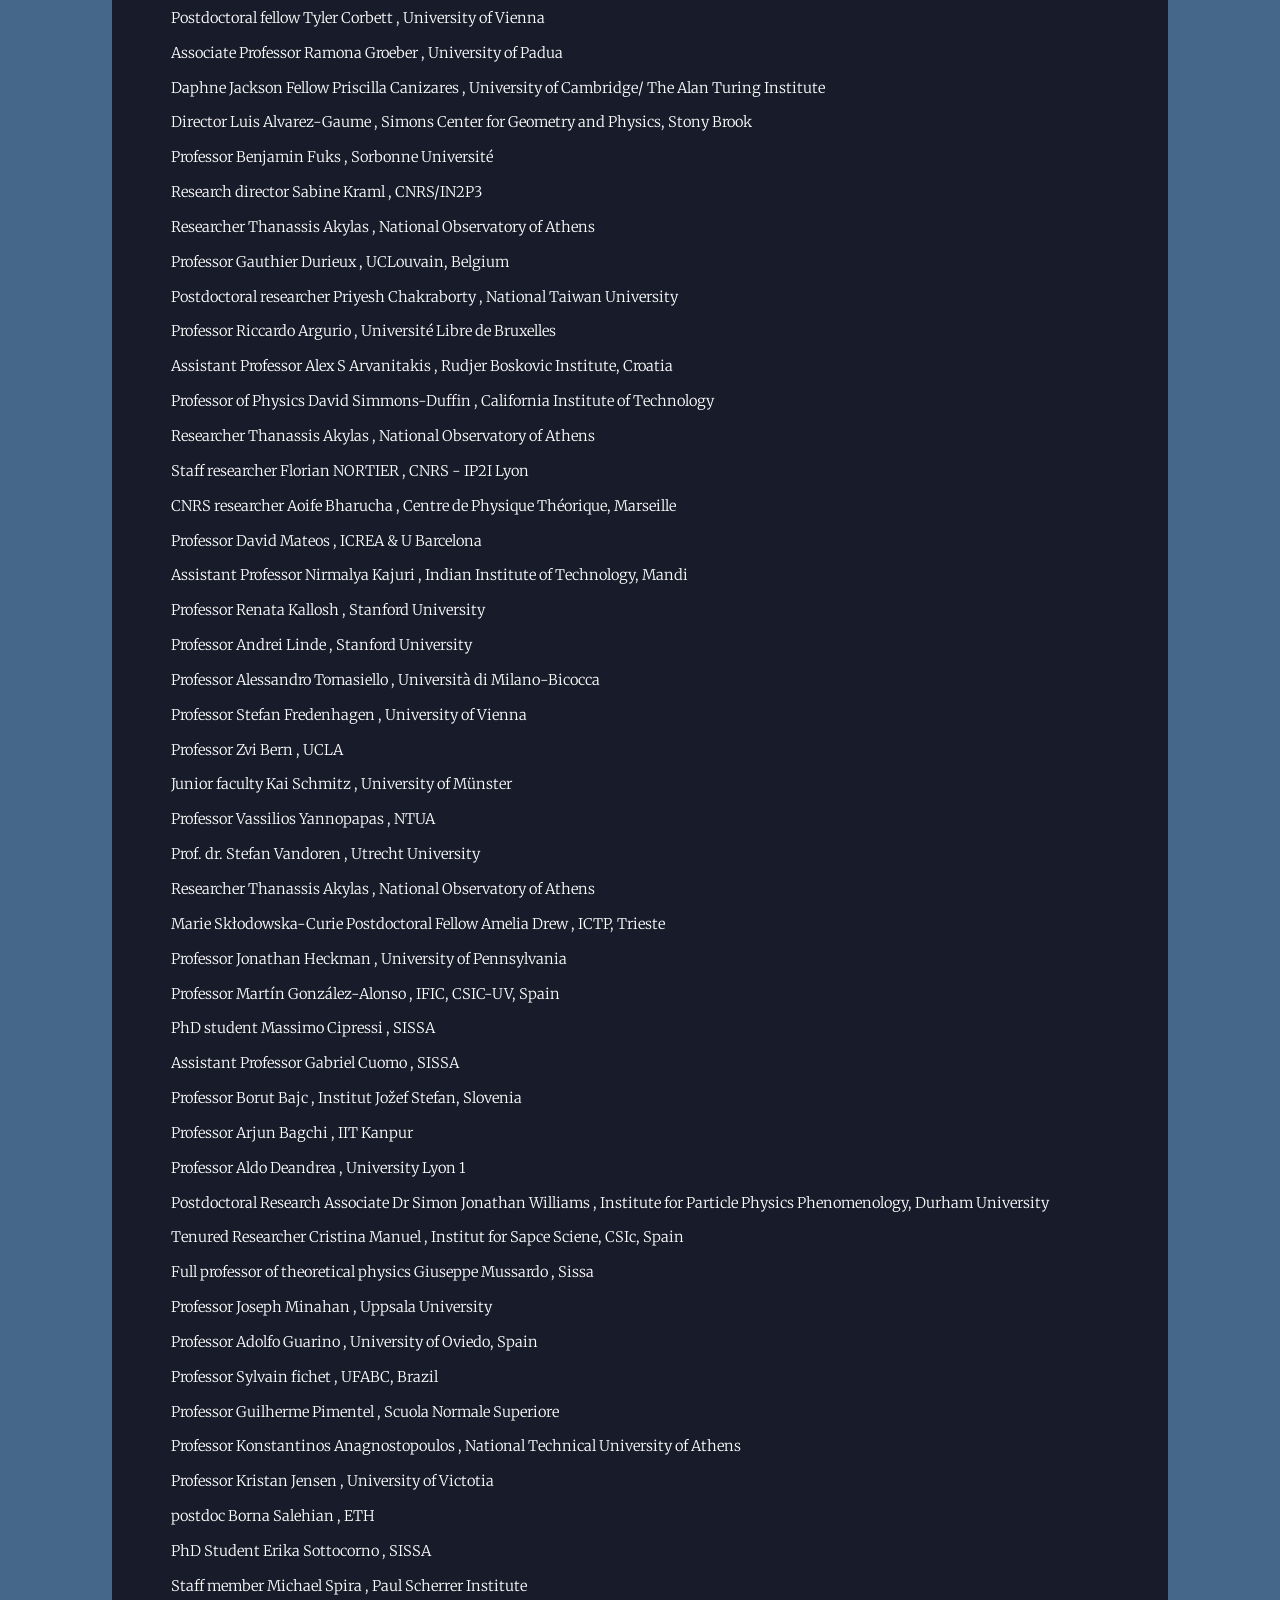
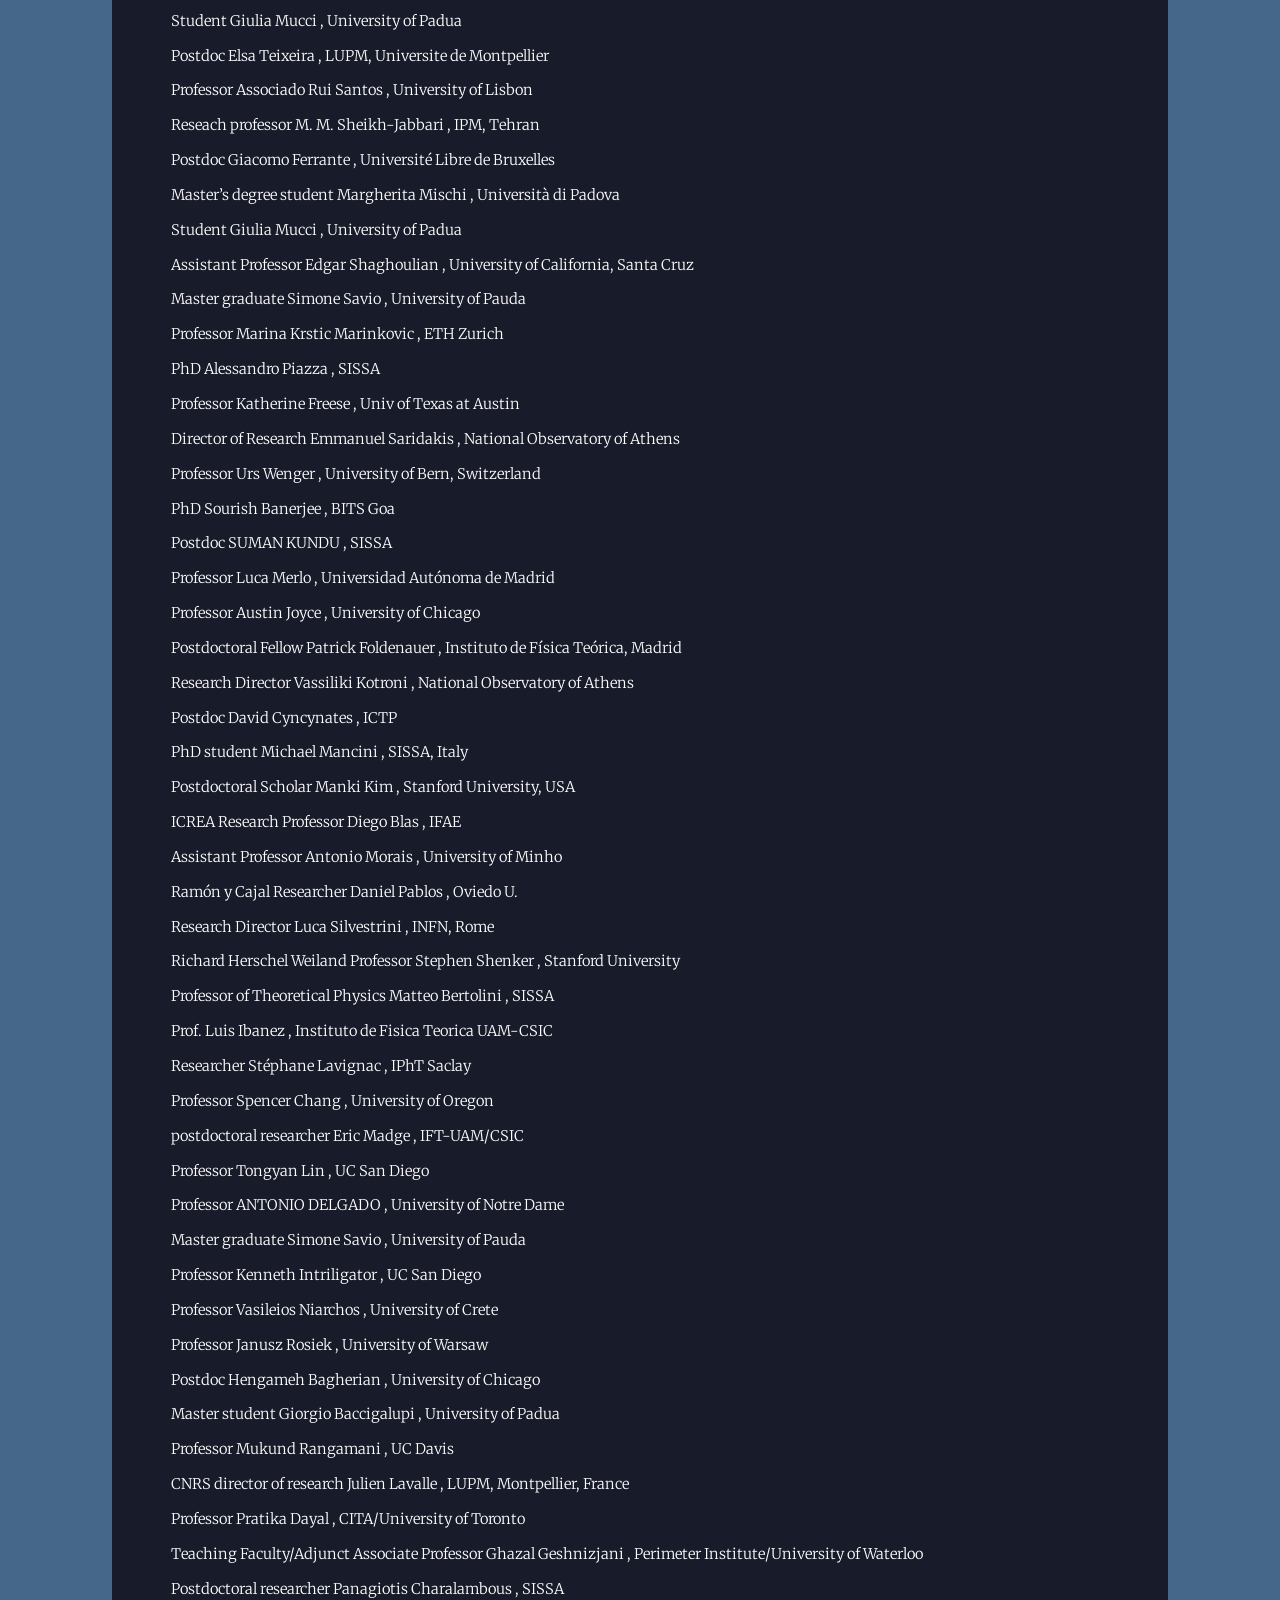
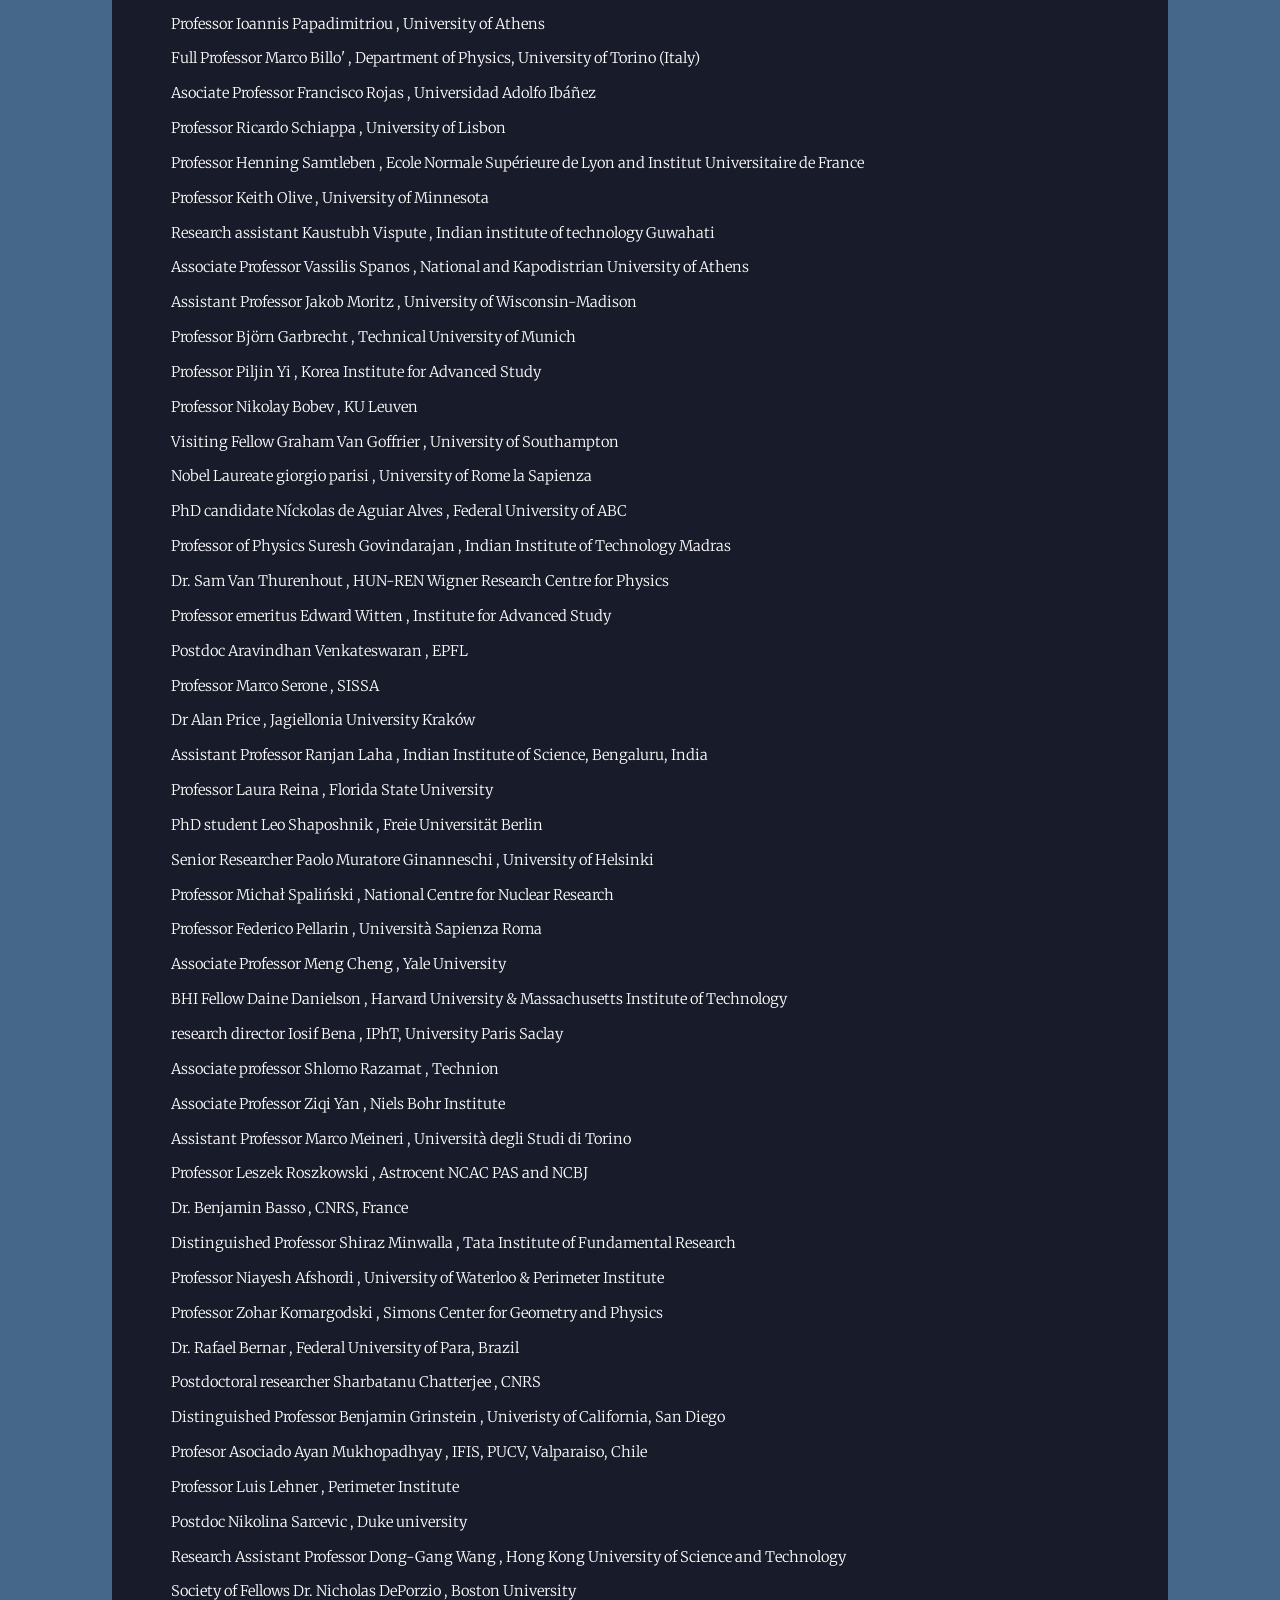
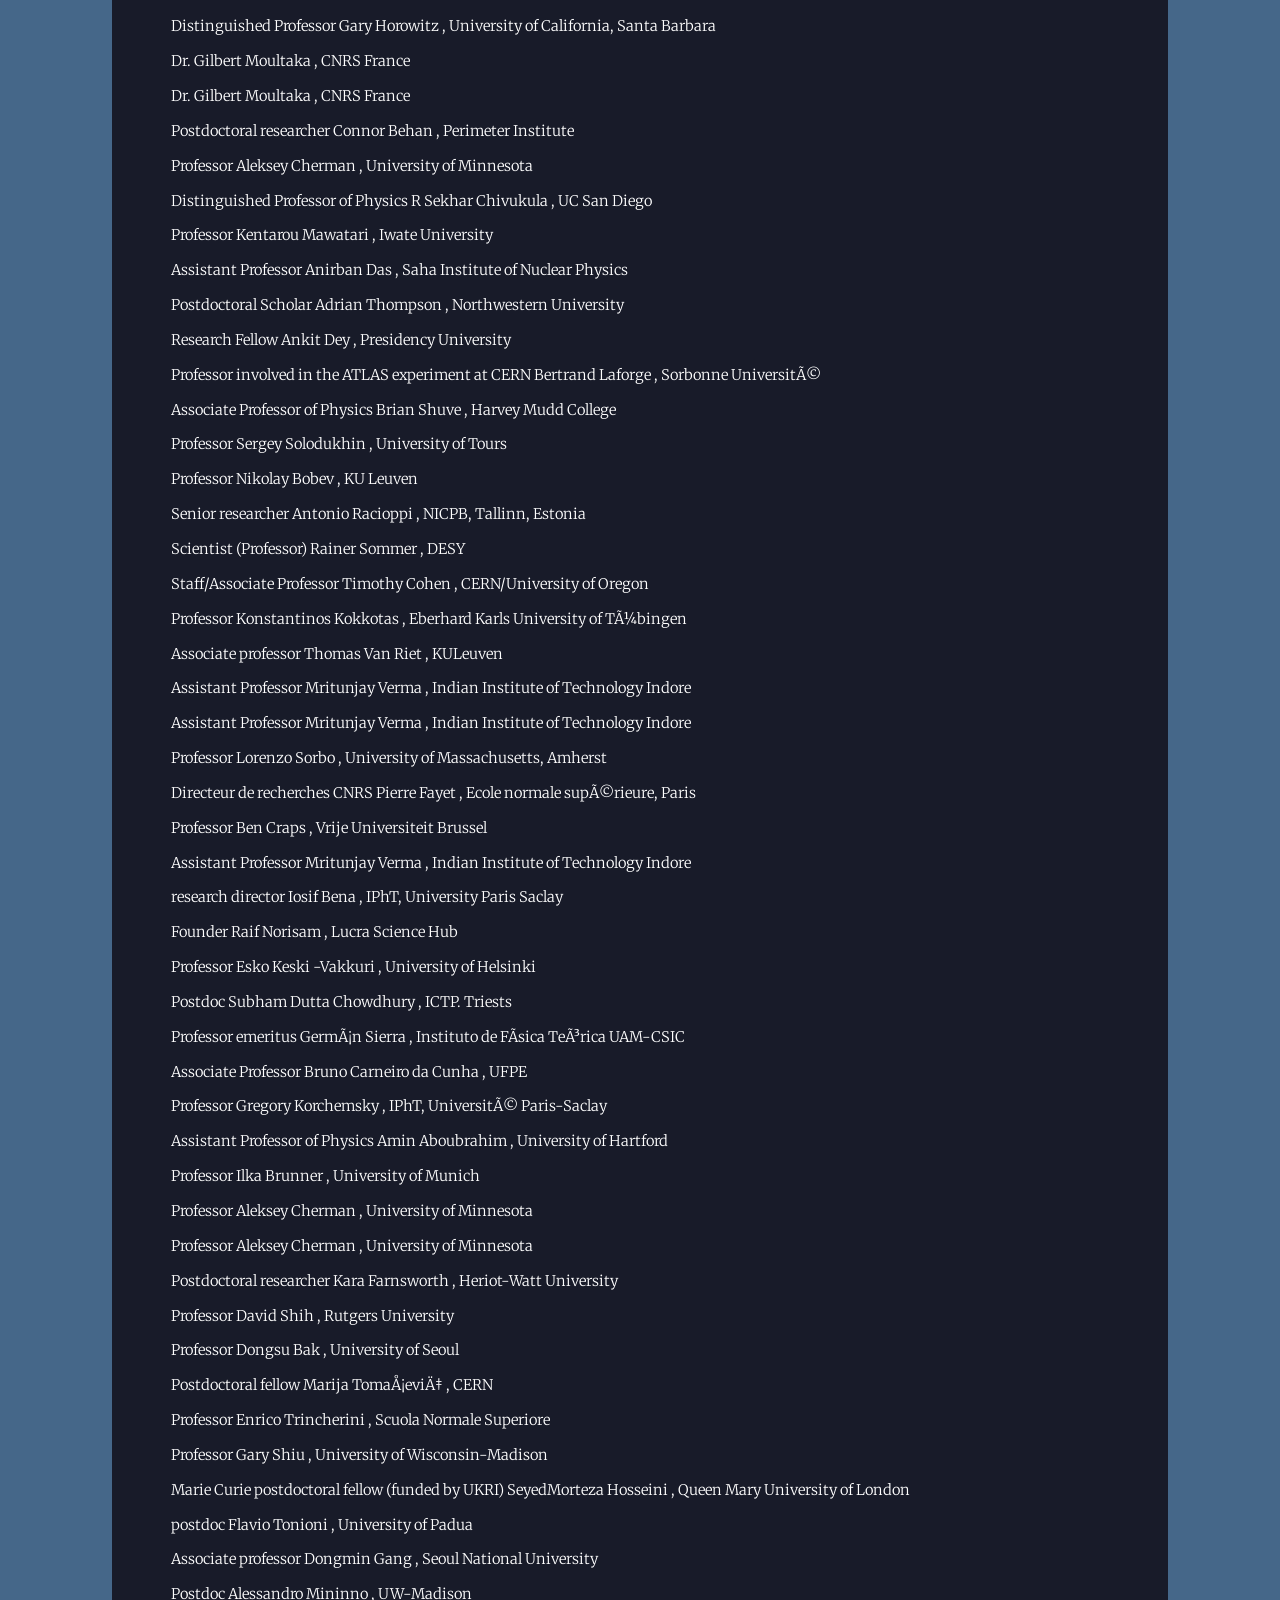
==== commit 30ff94a8: "Update index.html" ====
--- a/index.html
+++ b/index.html
@@ -66,7 +66,7 @@
 									Signature Count:<span id="ledCount">000</span>
 									</div>
 									<script>
-									const target =533;
+									const target =777;
 									const el = document.getElementById("ledCount");
 									const start = performance.now();
 									const duration = 1200;
@@ -114,7 +114,7 @@
 								<p></p>
 								<section class="post">
 								<header class="major">
-									<span class="date">533 signees</span>
+									<span class="date">777 signees</span>
 								</header>
 								<h3>signatories will appear here (Full List <a href="https://uktheory-international-letter.github.io/generic.html">Accessible Here</a>)</h3>
 
@@ -653,6 +653,253 @@
 <br>	Emeritus Professor	Anthony	Williams	,	Adelaide University
 <br>	Associate Professor	Nick	Tothill	,	Western Sydney University, Australia
 <br>	Junior Fellow	Diego	Garcia-Sepulveda	,	Harvard University
+<br>	Director	Masahide	Yamaguchi	,	Institute for Basic Science
+<br>	Postdoc	Nicola Andrea	Dondi	,	ICTP Trieste
+<br>	Professor	Smaragda	Lola	,	University of Patras, Greece
+<br>	Senior Researcher	Elias	Koulouridis	,	National Observatory of Athens
+<br>	Director of Research	Miguel	Fernandes Paulos	,	Ecole Normale Superieure
+<br>	Professor	Arnab	Kundu	,	Saha Institute of Nuclear Physics
+<br>	Prof.	Tomer	Volansky	,	Tel Aviv University
+<br>	Post Doc	Robert	White	,	INFN Torino
+<br>	Senior Research Associate	Tajron	JuriÄ‡	,	RuÄ‘er BoÅ¡koviÄ‡ Institute
+<br>	Lead Scientist, Professor	Volker	Schomerus	,	Deutsches Elektronen Synchroton DESY, Universitaet Hamburg
+<br>	Professor 	Carlo	Angelantonj 	,	University of Torino 
+<br>	Full Professor (Emerita)	Anamaria	Font	,	Universidad Central de Venezuela
+<br>	Researcher	Mohammad Ali	Gorji	,	IBS
+<br>	Postgraduate Researcher	Ragib Farhat	Hasan	,	Adelaide University
+<br>	Academic staff	Carlos	Tamarit	,	JGU Mainz
+<br>	Raja Ramanna Chair	Sunil	Mukhi	,	IISER Pune
+<br>	Postdoc	Tiziano	Schiavone	,	SISSA
+<br>	Professor	Andreas	Weiler	,	TU Munich
+<br>	Charge de recherche	Giuseppe	Policastro	,	Ecole Normale Superieure de paris
+<br>	Professor	Marco	Drewes	,	UCLouvain, Louvain La Neuve, Belgium
+<br>	Academic staff	Carlos	Tamarit	,	JGU Mainz
+<br>	Professor	Daniel	Chung	,	University of Wisconsin-Madison
+<br>	Laboratory Scientist	David	Morrissey	,	TRIUMF
+<br>	Professor	Barry	Wardell	,	University College Dublin
+<br>	Professor	Michael	Ramsey-Musolf	,	TD Lee Institute/Shanghai Jiao Tong University
+<br>	Postdoc	Eleonora	Giovannetti	,	La sapienza 
+<br>	Professor	Lorenzo	Tancredi	,	TUM
+<br>	Professor	Graham	Kribs	,	University of Oregon and CERN
+<br>	Graduate Student	Kibok	Jeong	,	Seoul National University
+<br>	Emeritus Professor 	Derek	Leinweber	,	Adelaide University 
+<br>	Professor	Amit	Sever	,	Tel-Aviv University
+<br>	Full professor	Stefano	Liberati	,	SISSA
+<br>	Profressor	Sebastien	Clesse	,	University of Brussels (ULB)
+	<br>	Professor	Jeffrey	Harvey	,	University of Chicago
+<br>	Professor	Gabriel	Cardoso	,	University of Lisbon
+<br>	staff	Samuel	Abreu	,	CERN
+<br>	Professor	Gilberto	Colangelo	,	University of Bern
+<br>	Professor	Christoph	Lehner	,	University of Regensburg
+<br>	Professor	Gabriel	Cardoso	,	University of Lisbon
+<br>	Professor	Bradley	Roberts	,	Boston University
+<br>	Professor	Martin	Hoferichter	,	University of Bern
+<br>	Distinguished University Professor 	Glenn	Starkman	,	Case Western Reserve University 
+<br>	Full Professor	Paolo	Creminelli	,	ICTP, Trieste
+<br>	Professor	Hartmut	Wittig	,	Johannes Gutenberg University Mainz
+<br>	Professor	Lam	Hui	,	Columbia University
+<br>	Professor	Nicholas	Warner	,	University of Southern California 
+<br>	professor	Guido	Festuccia	,	The Ohio State University  / Uppsala University
+<br>	Professor	Tsutomu	Mibe	,	KEK
+<br>	Professor	Nicholas	Warner	,	University of Southern California 
+<br>	Lecturer	Peter	Cox	,	University of Melbourne
+<br>	Researcher	Hua-Sheng	Shao	,	CNRS
+<br>	Professor	Bruno	Premoselli	,	UniversitÃ© Libre de Bruxelles
+<br>	Senior Research Associate	Oleg	Antipin	,	Institut Rudjer Boskovic
+<br>	Associate Professor	Romain	Gicquaud	,	Institut Denis Poisson
+<br>	Postdoc	Aditya	Hebbar	,	ICTP, Trieste
+<br>	Research Director	Geoffrey	CompÃ¨re	,	Fonds National de la Recherche Scientifique
+<br>	Associate Professor	Hidehiko	Shimada	,	National Institute of Technology, Akashi College
+<br>	Associate Professor	Bernard	Raffaelli	,	UniversitÃ© Bourgogne Europe
+<br>	Distinguished University Professor 	Glenn	Starkman	,	Case Western Reserve University 
+<br>	Associate Professor	Cynthia	Keeler	,	Arizona State University
+<br>	Associate Professor	Damien	Easson	,	Arizona State University
+<br>	Professor	Tanmay	Vachaspati	,	Arizona State University
+<br>	Juniorprofessor	Dominik	Neuenfeld	,	University of WÃ¼rzburg
+<br>	POSTDOC	Federica	Giacchino	,	INFN Sezione di Roma "Tor Vergata"
+<br>	Professor	Torsten	Bringmann	,	University of Oslo
+<br>	Associate professor	Daniele	Montanino	,	UniversitÃ  del Salento
+<br>	Associate Professor	Eliel	Camargo-Molina	,	Uppsala University
+<br>	Graduate Student	Junseok	Lee	,	Tohoku University
+<br>	Associate Professor	Michele	Liguori	,	University of Padova, Italy
+<br>	Professor	Silvia	Pascoli	,	University of Bologna/INFN
+<br>	Senior researcher	Jesus	Torrado Cacho	,	Spanish National Research Council (CSIC)
+<br>	Graduate Student	Takahiro	Yokokura	,	Tohoku University
+<br>	Postdoctoral researcher	Ioannis	Gialamas	,	National Institute of Chemical Physics and Biophysics, Tallinn
+<br>	Research Director	Pier Stefano	Corasaniti	,	CNRS & Observatory of Paris
+<br>	Professor	Alexander	Zhuk	,	CASUS â€“ Center for Advanced Systems Understanding, Germany
+<br>	Professor	Pilar	Hernandez	,	Universidad de Valencia
+<br>	Professor	Avelino	Vicente	,	IFIC, CSIC-UV
+<br>	Professor	Dietrich	BÃ¶deker	,	Faculty of Physics, Bielefeld University
+<br>	Dr.	Michele	Tammaro	,	Galileo Galilei Institute, Italy
+<br>	Professor	David	CerdeÃ±o	,	Institute for Theoretical Physics UAM/CSIC
+<br>	Dr. 	Miguel	Escudero Abenza	,	CERN
+<br>	Staff researcher	Giovanni	Morlino	,	National Institute for Astrophysics
+<br>	Researcher	Gilles	Esposito-Farese	,	Institut d'Astrophysique de Paris, CNRS, France
+<br>	Postdoc	Darius	Faroughy	,	Rutgers University 
+<br>	Postdoctoral researcher	Jens	Kleimann	,	Ruhr-UniversitÃ¤t Bochum, Germany
+<br>	Tenured Scientist (CSIC)	Bradley	Kavanagh	,	Instituto de Fisica de Cantabria (IFCA), UC-CSIC, Spain
+<br>	Professor	Gian Francesco	Giudice	,	NYUAD
+<br>	Professor	Stephan	Rosswog	,	University of Hamburg
+<br>	Research Associate	Andreas	Trautner	,	Instituto Superior Tecnico, University of Lisbon
+<br>	Postdoc	Mariaveronica 	De Angelis	,	UCM
+<br>	Group leader	Brian	Reville	,	Max Planck Insitute
+<br>	Professor	JosÃ©	Navarro-Salas	,	University of Valencia-IFIC
+<br>	Professor	Hyun Min	Lee	,	Chung-Ang University
+<br>	Associate Professor	Mauricio	Bustamante	,	Niels Bohr Institute
+<br>	Professor	Felipe J. 	Llanes-Estrada	,	Univ. Complutense de Madrid
+<br>	Professor	Riccardo	Catena	,	Chalmers University of Technology
+<br>	Prof.	Joerg	Jaeckel	,	Heidelberg University
+<br>	Faculty	Peera	Simakachorn	,	Khon Kaen University, Thailand
+<br>	Professor	Jean-RenÃ©	Cudell	,	UniversitÃ© de LiÃ¨ge
+<br>	Professor	Apostolos	Pilaftsis	,	University of Manchester
+<br>	Professor of Theoretical Physics 	Roberto	Trotta	,	SISSA & Imperial College London 
+<br>	Senior Lecturer	Rebeca	Gonzalez Suarez	,	Uppsala University
+<br>	Professor	Vicente	Vento	,	University of Valencia  
+<br>	professor	Chris 	Kouvaris	,	National Technical University of Athens
+<br>	Faculty	Enrico	Bertuzzo	,	University of Modena and Reggio Emilia
+<br>	Researcher	Silvia	Galli	,	Institut d'Astrophysique de Paris
+<br>	Researcher	Enrico	Morgante	,	UniversitÃ  di Trieste
+<br>	PostDoc	Lukas	Merten	,	Bergische UniversitÃ¤t Wuppertal
+<br>	Professo	Fedor	Simkovic	,	Comenius University in Bratislava
+<br>	Professor	Gabriela	Barenboim	,	IFIC (University of Valencia -CSIC)
+<br>	Directeur de recherche	Pierre 	Vanhove 	,	Institut de Physique ThÃ©orique - CEA/Saclay
+<br>	Professor	Joachim	Kopp	,	Johannes Gutenberg University Mainz
+<br>	Prof of theoretical cosmology	Chris	Byrnes	,	University of Sussex
+<br>	Professor (fuori ruolo) with contract.	Serguey	Petcov	,	INFN/SISSA
+<br>	Doctoral researcher	Itzi	Aldecoa Tamayo	,	University of Sussex
+<br>	Dr	Patrick	Valageas	,	IPhT - CEA - France
+<br>	Professor	Mark	Hindmarsh	,	University of Helsinki
+<br>	Professor in Cosmology	Cora	Uhlemann	,	Bielefeld University
+<br>	Associate Professor	Christoph	Weniger	,	University of Amsterdam
+<br>	Senior Researcher	Luca	Vecchi	,	INFN
+<br>	Professor	Paolo	Panci	,	University of Pisa
+<br>	Full Professor	Enrico	Barausse	,	SISSA, Trieste (Italy)
+<br>	full professor	Scilla	Degl'Innocenti	,	Dipartimento di Fisica, UniversitÃ  di Pisa, Italy
+<br>	Professor	Alain	Blanchard	,	UniversitÃ© de Toulouse
+<br>	Senior post-doc	Maria Vittoria	Garzelli	,	Universitaet Hamburg
+<br>	staff	jose	morales	,	INFN
+<br>	Directeur de recherche	Pierre 	Vanhove 	,	Institut de Physique ThÃ©orique - CEA/Saclay
+<br>	Professor	Mario E	Gomez	,	Universidad de Huelva
+<br>	Postdoctoral researcher	Thomas	Rink	,	Karlsruhe Institute of Technology
+<br>	Cientifico Titular	Pilar	Coloma	,	Instituto de Fisica Teorica UAM-CSIC
+<br>	Postdoctoral reseacher	Arunima	Bhattacharya	,	 Instituto de FÃ­sica Corpuscular, University of Valencia
+<br>	Professor	Miha	NemevÅ¡ek	,	University of Ljubljana and JoÅ¾ef Stefan Institute
+<br>	Professor	Filippo	Sala	,	University of Bologna
+<br>	tenured senior staff scientist	Dr. Alexander	Westphal	,	DESY Hamburg
+<br>	Professeor	BjÃ¶rn	Herrmann	,	Univ. Savoie Mont Blanc / LAPTh Annecy
+<br>	Staff researcher	Cedric	Delaunay	,	CNRS LAPTh Annecy
+<br>	Researcher	Armando	di Matteo	,	Istituto Nazionale di Fisica Nucleare, Sezione di Torino
+<br>	Atraccion de talento research fellow	Mauro	Pieroni	,	IEM-CSIC
+<br>	Postdoctoral fellow	John	Carlton	,	DESY
+<br>	Dr.	Jordan	Koechler	,	INFN Turin
+<br>	Head of Department of Astrophysics and Elementary Particles	Yuri	Shtanov	,	Bogolyubov Institute for Theoretical Physics, Kiev, Ukraine
+<br>	Feodor-Lynen research fellow, Alexander von Humboldt foundation	Carlo	Tasillo	,	IFIC Valencia
+<br>	Associate professor	Jordi	SalvadÃ³	,	University of Barcelona
+<br>	researcher	Violetta 	Sagun	,	University of Southampton
+<br>	Associate Professor	Roberto	Vega-Morales	,	University of Granada
+<br>	Professor 	Stefano 	Gariazzo 	,	University of Turin
+<br>	Professor	Are	Raklev	,	University of Oslo
+<br>	Staff/Associate Professor	Timothy	Cohen	,	CERN/UOregon
+<br>	Graduate Student	Takahiro	Yokokura	,	Tohoku University
+<br>	Postdoc	Jacob	Litterer	,	University of Porto
+<br>	Dr	Francesca	Calore	,	CNRS, LAPTh
+<br>	Senior Researcher	Paolo	Muratore Ginanneschi	,	University of Helsinki
+<br>	Professor	Dominik	Schwarz	,	Bielefeld University, Germany
+<br>	Doctorale candidate in theoretical physics 	Douina 	Imad Eddine	,	Faculty of Exact Sciences- University of UDL Algeria 
+<br>	Dr.	Kolen	Cheung	,	University of California, Berkeley
+<br>	Professor	Giovanni	Marozzi	,	University of Pisa
+<br>	Associate Professor 	JosÃ© 	Mimoso 	,	University of Lisbon 
+<br>	Postdoc	Adolfo	Holguin	,	Trinity College Dublin
+<br>	Collaborateur scientifique II	Alberto	Roper Pol	,	University of Geneva
+<br>	Senior postdoctoral fellow	Alex 	Vano-Vinuales	,	IAC3, University of the Balearic Islands
+<br>	Senior (tenured) staff scientist	Felix	Yu	,	Johannes Gutenberg-University, Mainz
+<br>	Directeur de recherche, CNRS, emeritus	FranÃ§ois	Bouchet	,	Institut d'astrophysique de Paris
+<br>	Professor	Manuel	Asorey	,	Universidad de Zaragoza
+<br>	Full Professor 	Vicente	Azcoiti	,	Universidad de Zaragoza
+<br>	Graduate Student	Marco	Bortolami	,	University of Ferrara
+<br>	Professor	Thomas	Schwetz-Mangold	,	Karlsruhe Institute of Technology
+<br>	Professor	Martin	Kunz	,	University of Geneva
+<br>	Professor	Kirill	Melnikov	,	Karlsruhe Institute of Technology
+<br>	Postdoctoral Fellow	Georges	Obied	,	University of Chicago
+<br>	Associate Professor	Jacobo	Asorey Barreiro	,	Universidad de Zaragoza 
+<br>	Faculty	Claudio	Coriano'	,	University of Salento
+<br>	professor	Eduardo	Follana	,	Universidad de Zaragoza
+<br>	Professor	Luigi	Delle Rose	,	UniversitÃ  della Calabria
+<br>	Professor	Bert 	Janssen	,	University of Granada
+<br>	Staff	Chiara	Caprini	,	CERN and University of Geneva
+<br>	Primo Ricercatore	Francesco	Bigazzi	,	INFN, Firenze, Italy
+<br>	Associated professor 	Luigi	Pilo	,	University of L'Aquila
+<br>	Senior Scientist (Staff)	Alexander	Vikman	,	CEICO, Institute of Physics, Czech Academy of Sciences
+<br>	Assistant Professor	Rick Sandeepan	Gupta	,	Tata Institute of Fundamental Research
+<br>	Professor	Aida	El-Khadra	,	University of Illinois Urbana-Champaign
+<br>	Distinguished University Professor 	Glenn	Starkman	,	Case Western Reserve University 
+<br>	MSCA Fellow	Nicola	Bellomo	,	University of Padova
+<br>	Professor	Camille	Bonvin	,	University of Geneva
+<br>	Professor of Theoretical Physics	Domenec	Espriu	,	University of Barcelona
+<br>	ChargÃ© de Recherche	Vivian 	Poulin	,	Laboratoire Univers et Particules de Montpellier
+<br>	Professor	Joerg	Teschner	,	University of Hamburg and DESY
+<br>	Professor	Michael	Kachelriess	,	NTNU, Trondheim, Norway
+<br>	Professor	David	Weir	,	University of Helsinki
+<br>	Professor	AndrÃ©s	Collinucci	,	ULB
+<br>	Professor	Giacomo	Bruno	,	UNiversity of Louvain 
+<br>	Postdoc	Florian	Hechenberger	,	Stony Brook University
+<br>	Associate Professor	Giancarlo	Panizzo	,	INFN Gruppo collegato e UniversitÃ  degli Studi di Udine
+<br>	Professor of Theoretical Physics	Peter	Coles	,	National University of Ireland, Maynooth
+<br>	Professor emeritus	Roland	Triay	,	Centre de Physique ThÃ©orique
+<br>	Associate Professor	Prateek	Agrawal	,	University of California, Santa Barbara
+<br>	Professor 	Nicola	Bartolo	,	University of Padova, Italy 
+<br>	Professor	Andrzej	Czarnecki	,	University of Alberta
+<br>	Dr.	Silvano 	Simula 	,	INFN Roma Tre
+<br>	Professor	Vincenzo	Cirigliano	,	University of Washington
+<br>	Distinguished Professor Emeritus 	Steven	Gottlieb	,	Indiana University
+<br>	Professor 	Norman	Christ	,	Columbia University
+<br>	Associate Professor	Luchang	Jin	,	University of Connecticut
+<br>	Dr	Marc	Knecht	,	CNRS France
+<br>	senior researcher	Irinel	Caprini	,	Horia Hulubei National Institute of Physics and Nuclear Engineering, Bucharest, Romania
+<br>	Professor	Jim	Libby	,	Indian  Institute of Technology Madras
+<br>	Postodctoral Researcher	Pablo	Sanchez Puertas	,	University of Granada
+<br>	SNSF Professor	Peter	Stoffer	,	University of Zurich and Paul Scherrer Institute
+<br>	Research Director	Massimo	Passera	,	INFN Padova
+<br>	professor	Maarten	Golterman	,	San Francisco State University
+<br>	Researcher	Bogdan	Malaescu	,	CNRS France
+<br>	Assistant Professor	Gernot	Eichmann	,	University of Graz
+<br>	Professor	santiago	peris	,	Universitat Autonoma de Barcelona/IFAE/BIST
+<br>	Professor	Antonio	Pich	,	IFIC, Univ. Valencia - CSIC
+<br>	Postdoc	Jonas	Frerick	,	Sapienza University Rome
+<br>	MSCA fellow	Pablo	QuÃ­lez	,	CERN
+<br>	Full Professor	Achim 	Denig	,	Johannes Gutenberg University Mainz
+<br>	Associate Professor	Gregorio	HerdoÃ­za	,	Universidad AutÃ³noma de Madrid and IFT UAM-CSIC
+<br>	Staff	Samuel	Abreu	,	CERN
+<br>	Professor 	Gordan	Krnjaic	,	Fermilab & University of Chicago
+<br>	Dr.	Luca	Rottoli	,	University of Milan-Bicocca
+<br>	Fellow	Ryan	Plestid	,	CERN
+<br>	Senior Researcher	Carlo	Carloni Calame	,	INFN, Pavia
+<br>	Research Fellow	Vitaly	Magerya	,	CERN
+<br>	Postdoc	Silvia	Gasparotto	,	CERN
+<br>	Senior Researcher	Luigi 	Cappiello	,	University "Federico II" Naples, Italy
+<br>	Professor	Elvira	Gamiz	,	University of Granada
+<br>	Research Fellow	Hantian	Zhang	,	CERN
+<br>	Full professor	Guido	Montagna	,	University of Pavia
+<br>	Professor	Constantia 	Alexandrou	,	University of Cyprus 
+<br>	Dr.	Riccardo	Aliberti	,	Johannes Gutenberg University, Mainz
+<br>	ETH Fellow (Postdoc)	Giulio	Gambuti	,	ETH Zurich
+<br>	Research Fellow	Felix	Erben	,	CERN
+<br>	Postdoc	Dario	Kermanschah	,	ETH Zurich
+<br>	FELLOW	Federico	Buccioni	,	CERN
+<br>	Professor 	Gordan	Krnjaic	,	Fermilab & University of Chicago
+<br>	Lead Scientist, Professor	Volker	Schomerus	,	Deutsches Elektronen Synchroton DESY, Universitaet Hamburg
+<br>	Full Professor	Charalampos	Anastasiou	,	ETH Zurich
+<br>	Postdoctoral Researcher	David	Clarke	,	Bielefeld University
+<br>	Flatiron Research Fellow	Elena	Pinetti	,	Flatiron Institute
+<br>	Professor	Diogo	Boito	,	University of Sao Paulo
+<br>	Postdoctoral researcher	Cesare Carlo	Mella	,	University of Oxford
+<br>	Postdoc	Gregor	KÃ¤lin	,	ETH ZÃ¼rich
+<br>	Professor	Christopher	Aubin	,	Fordham University
+<br>	Research Associate	Bei	Zhou	,	Fermilab
+					
+
+
 
 				
 					
@@ -822,3 +1069,5 @@
 
 
 
+
+
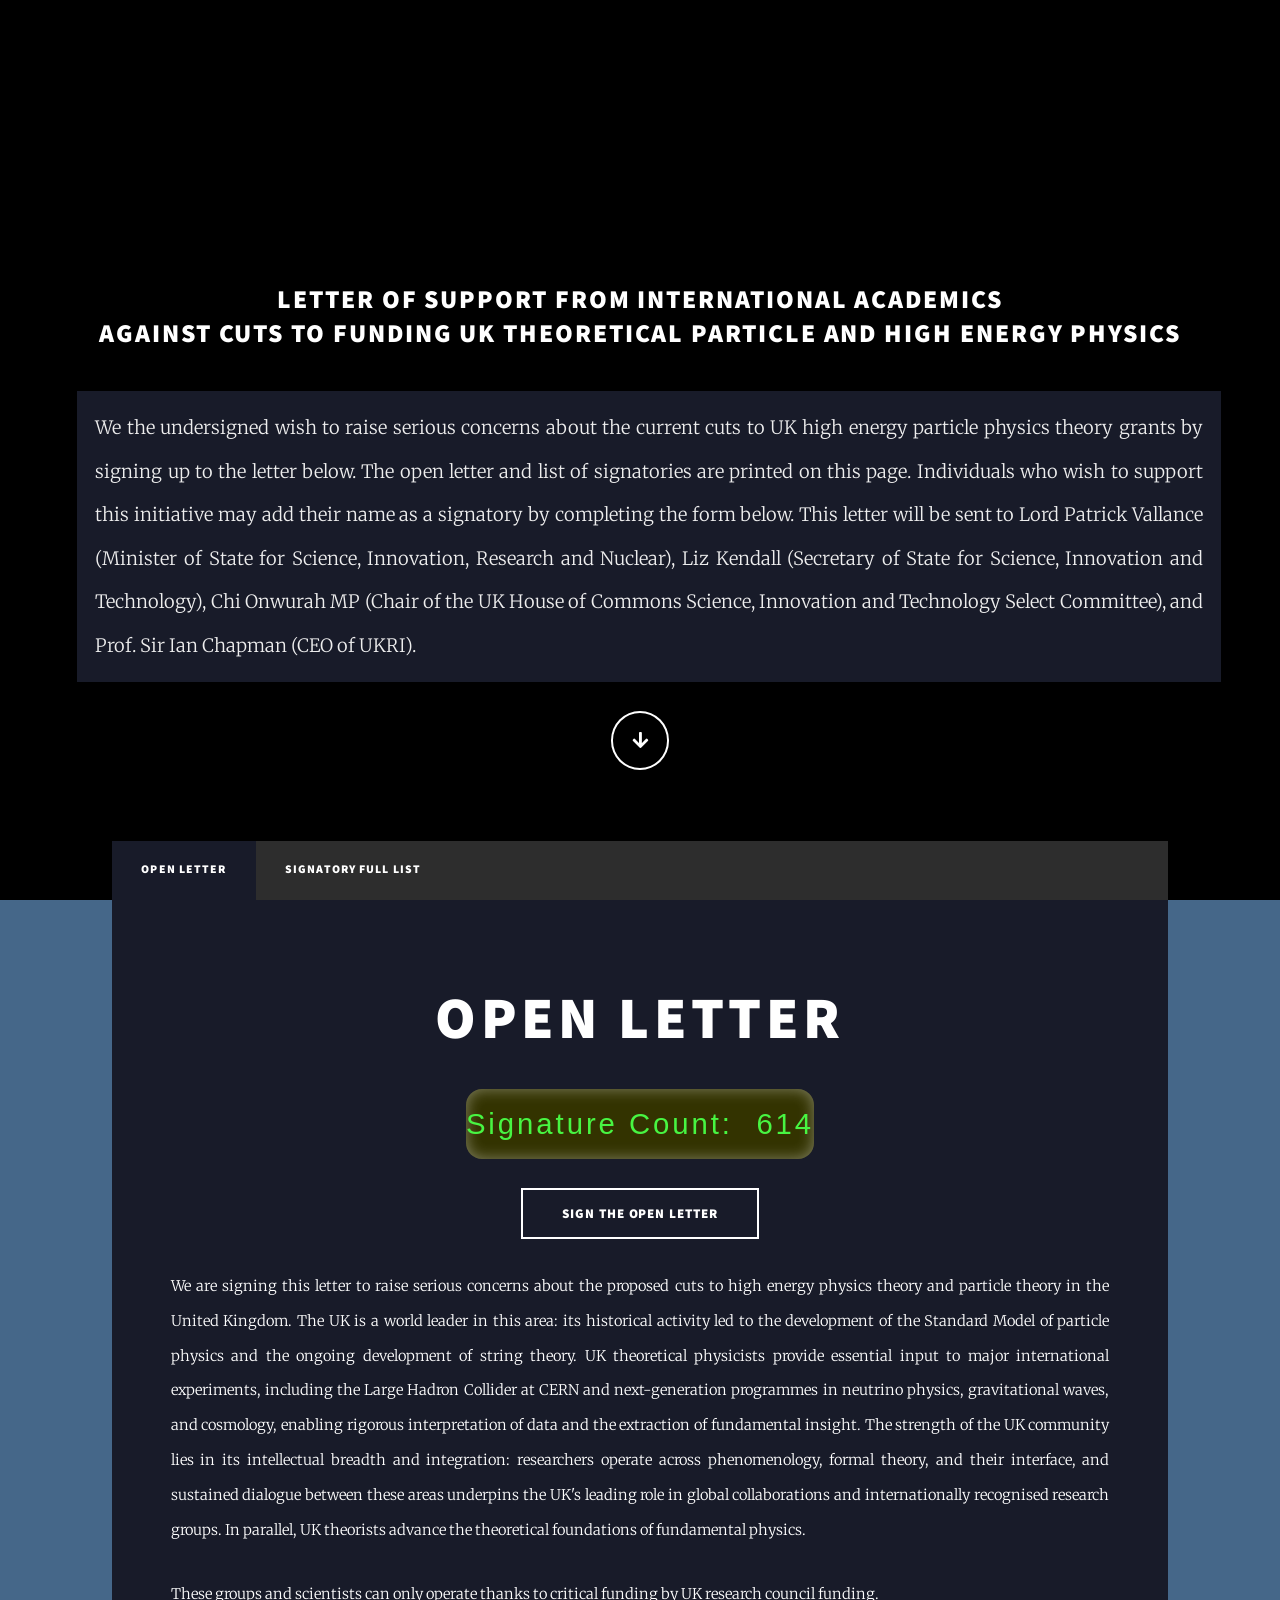
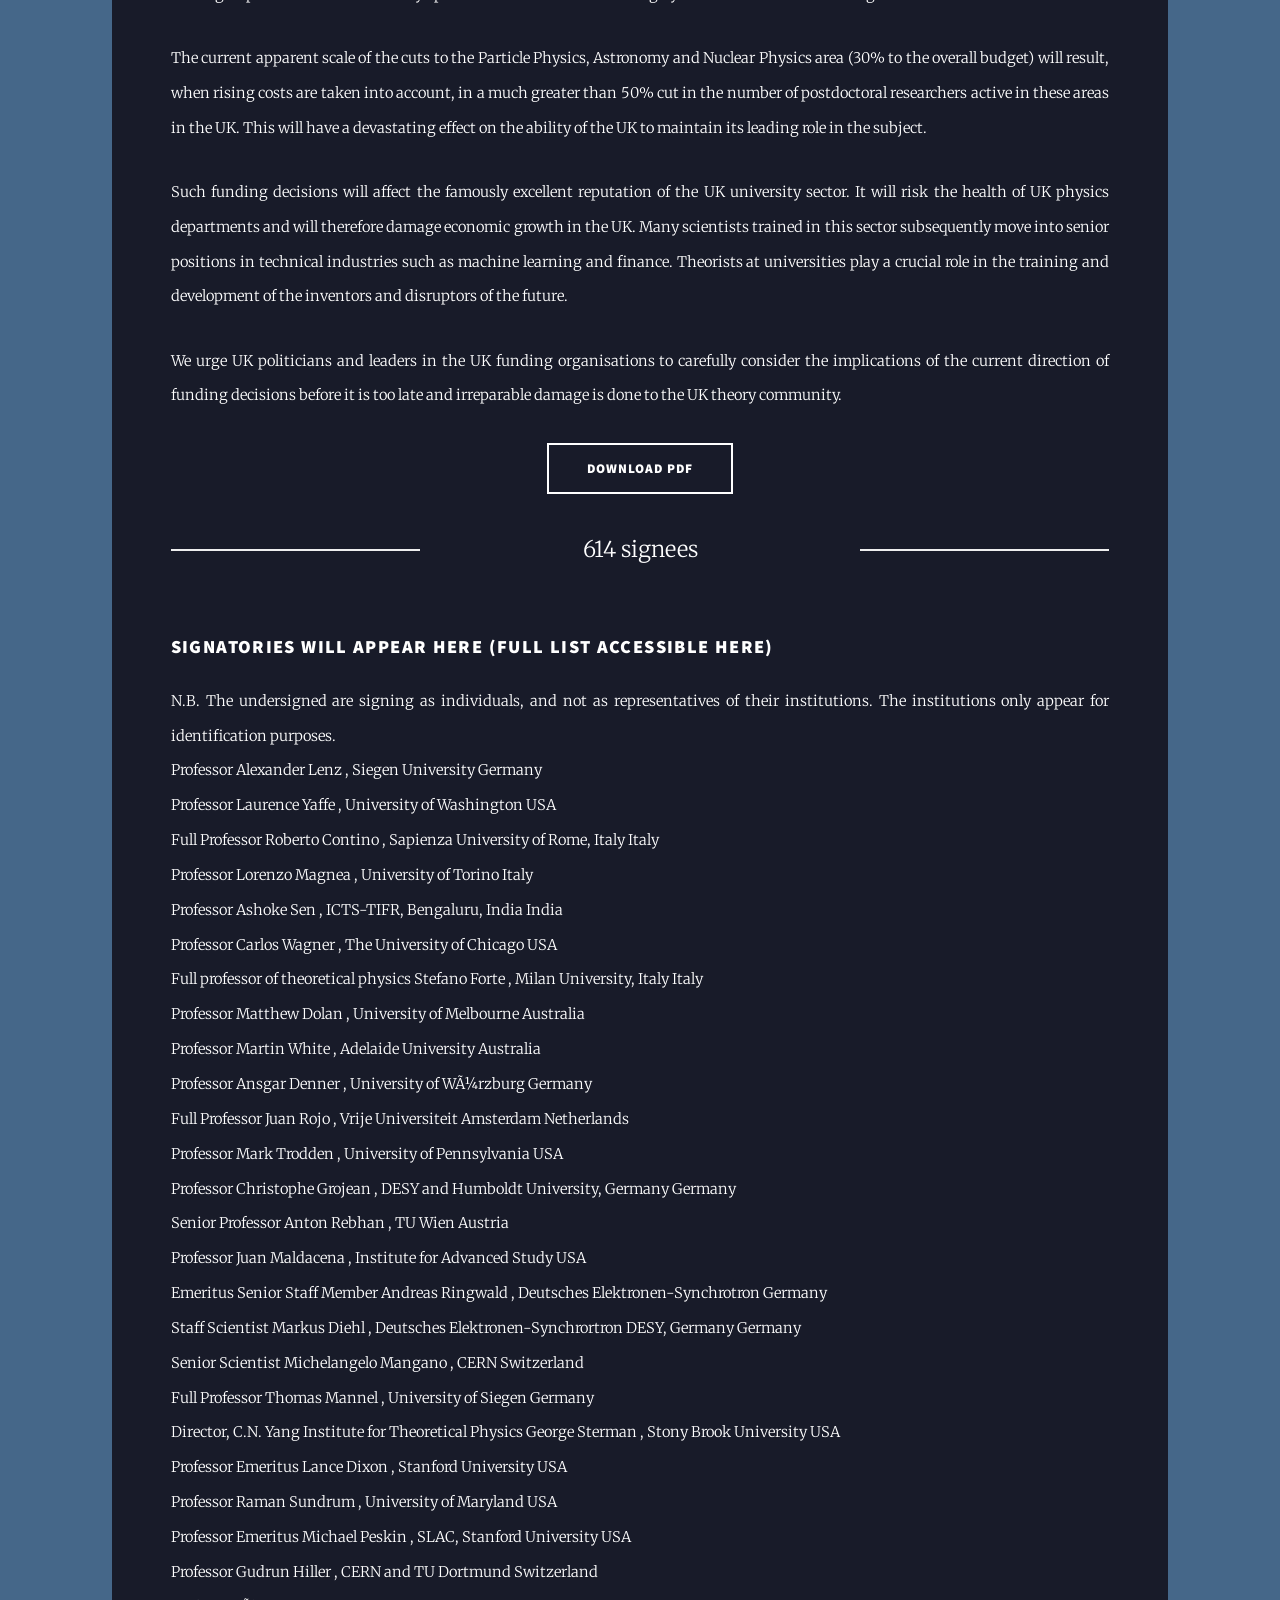
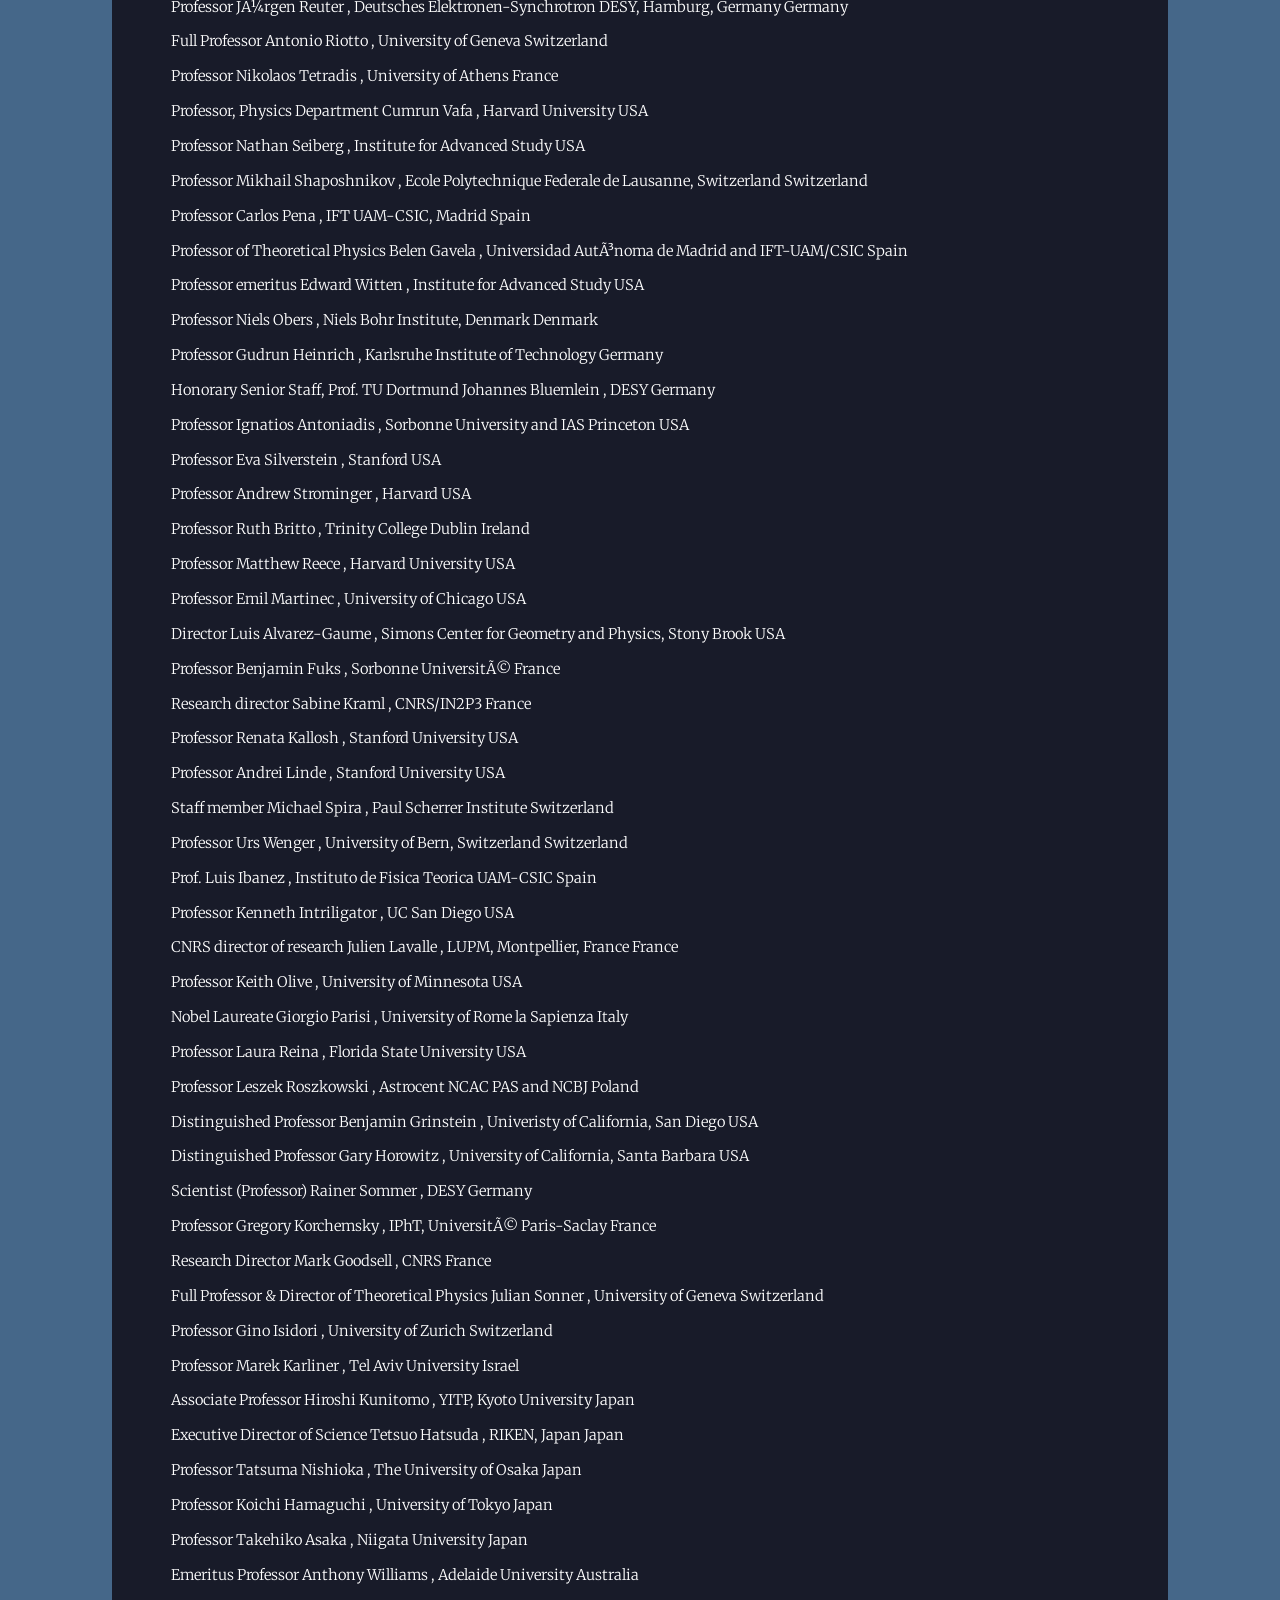
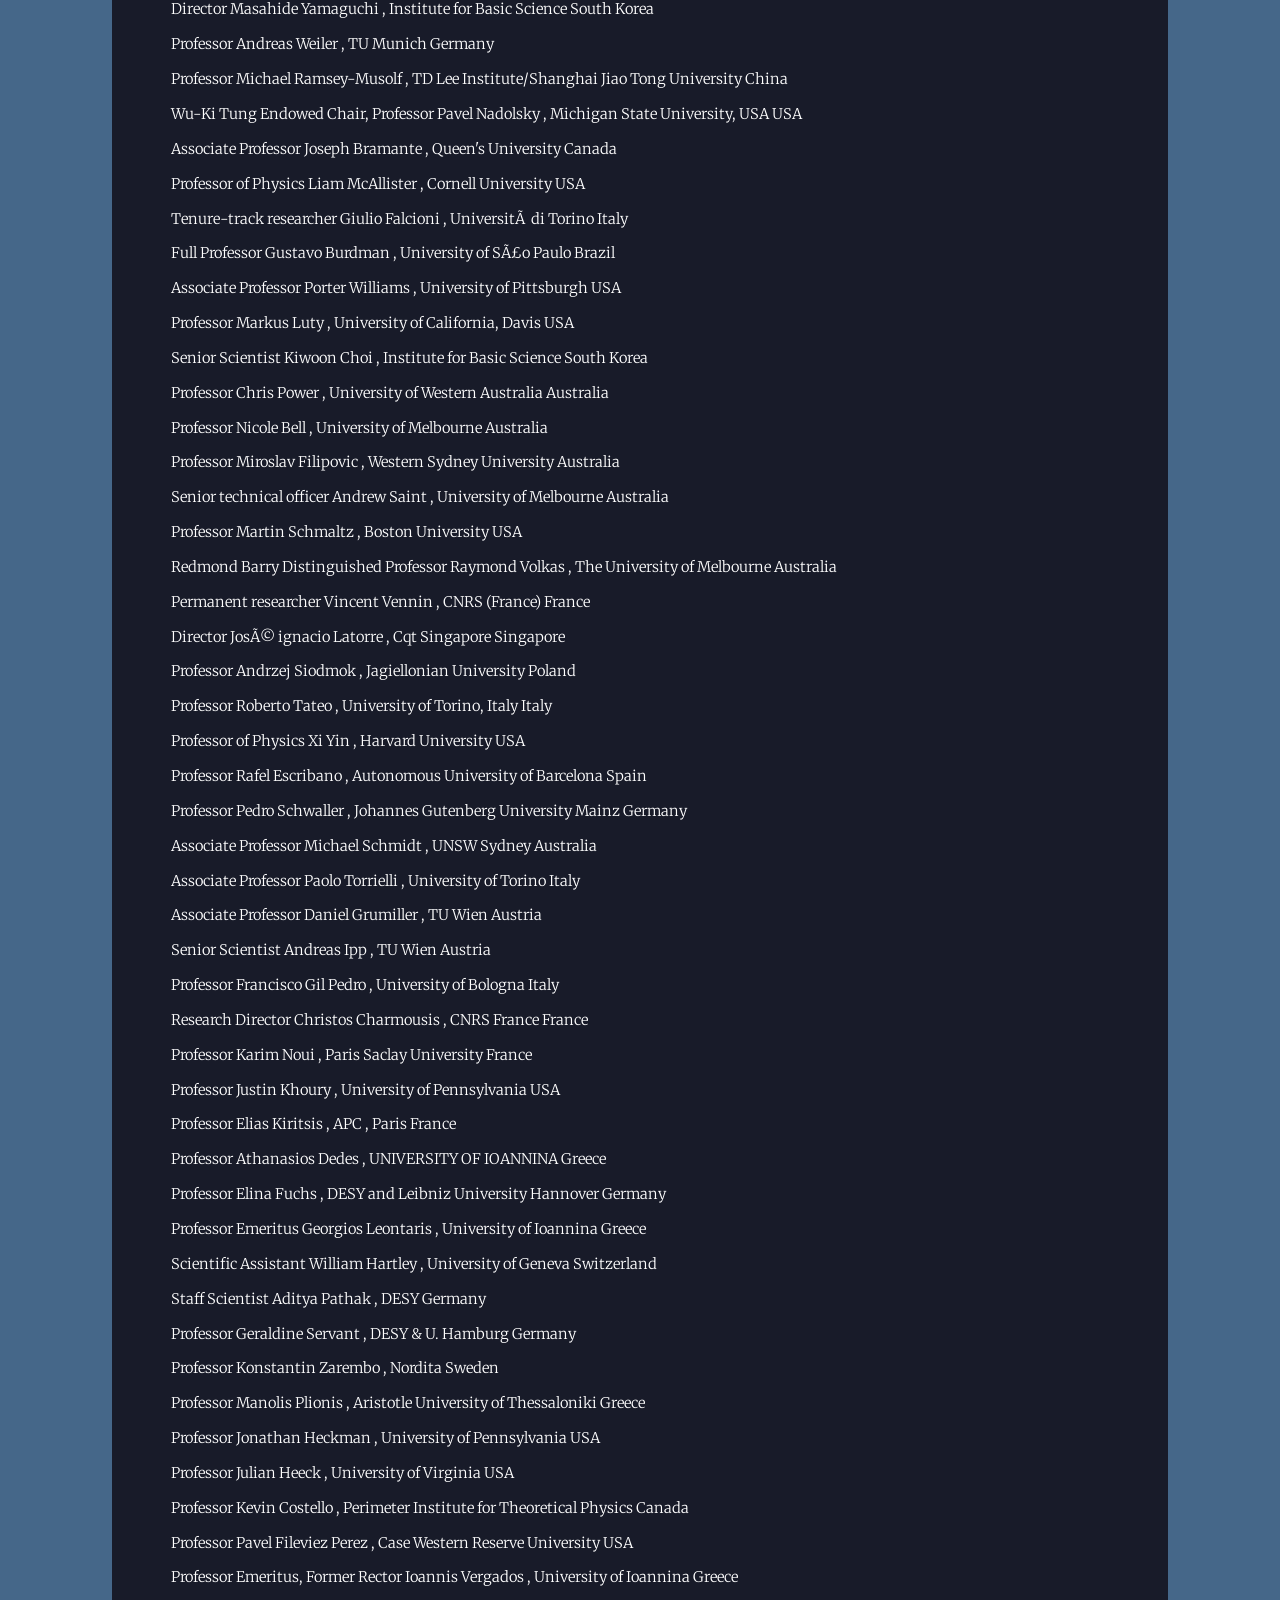
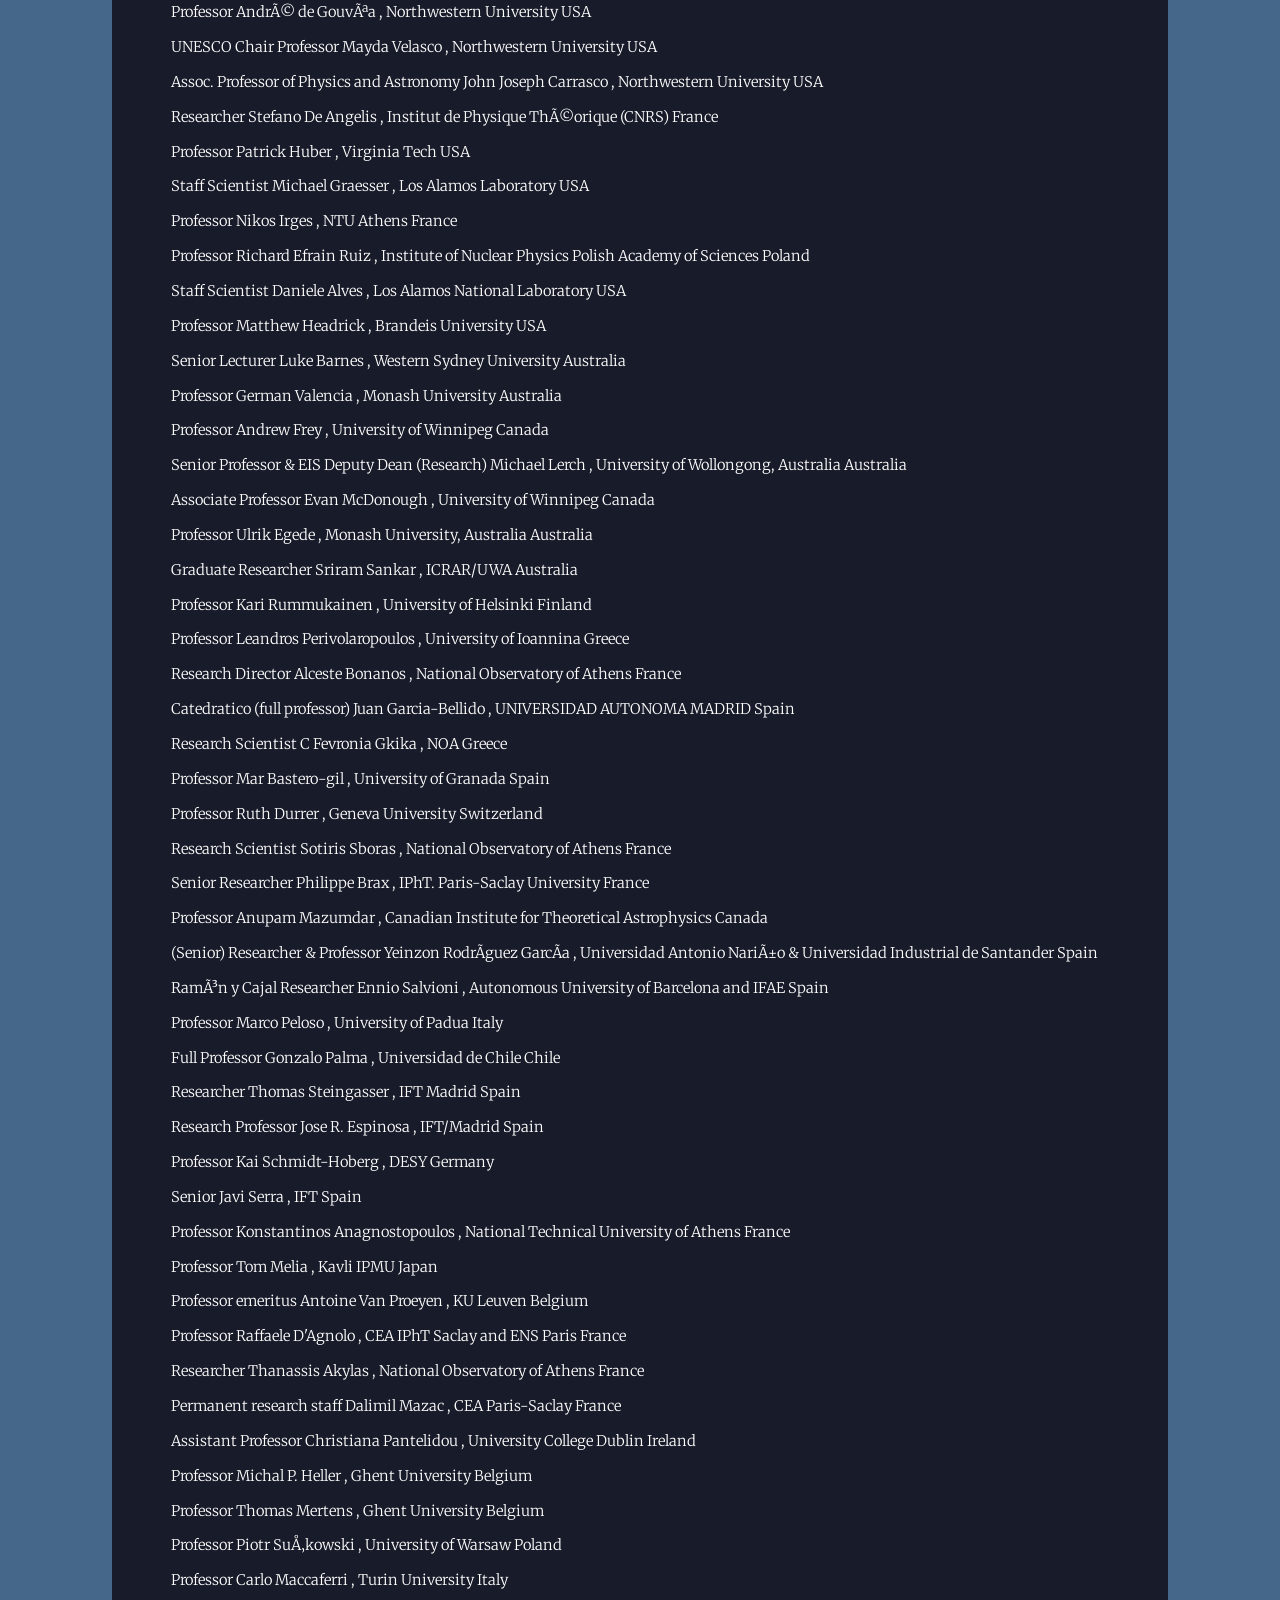
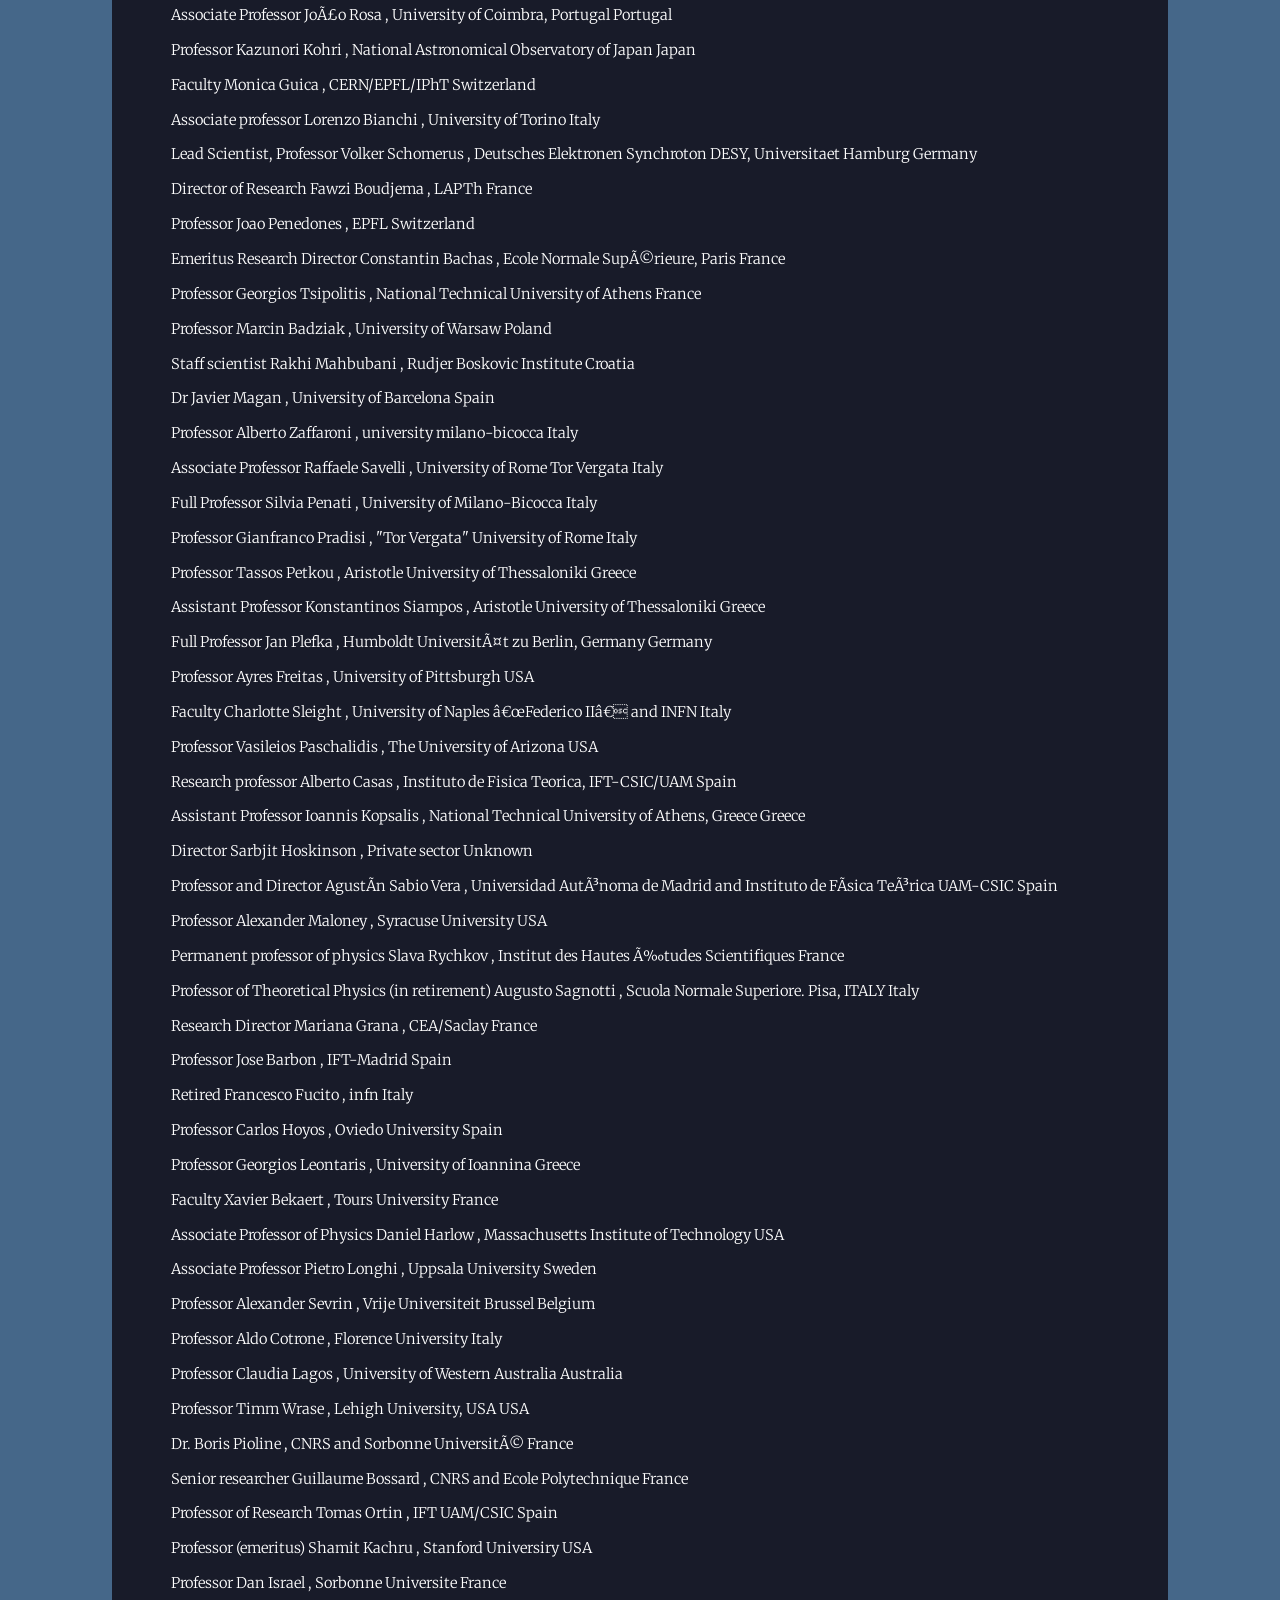
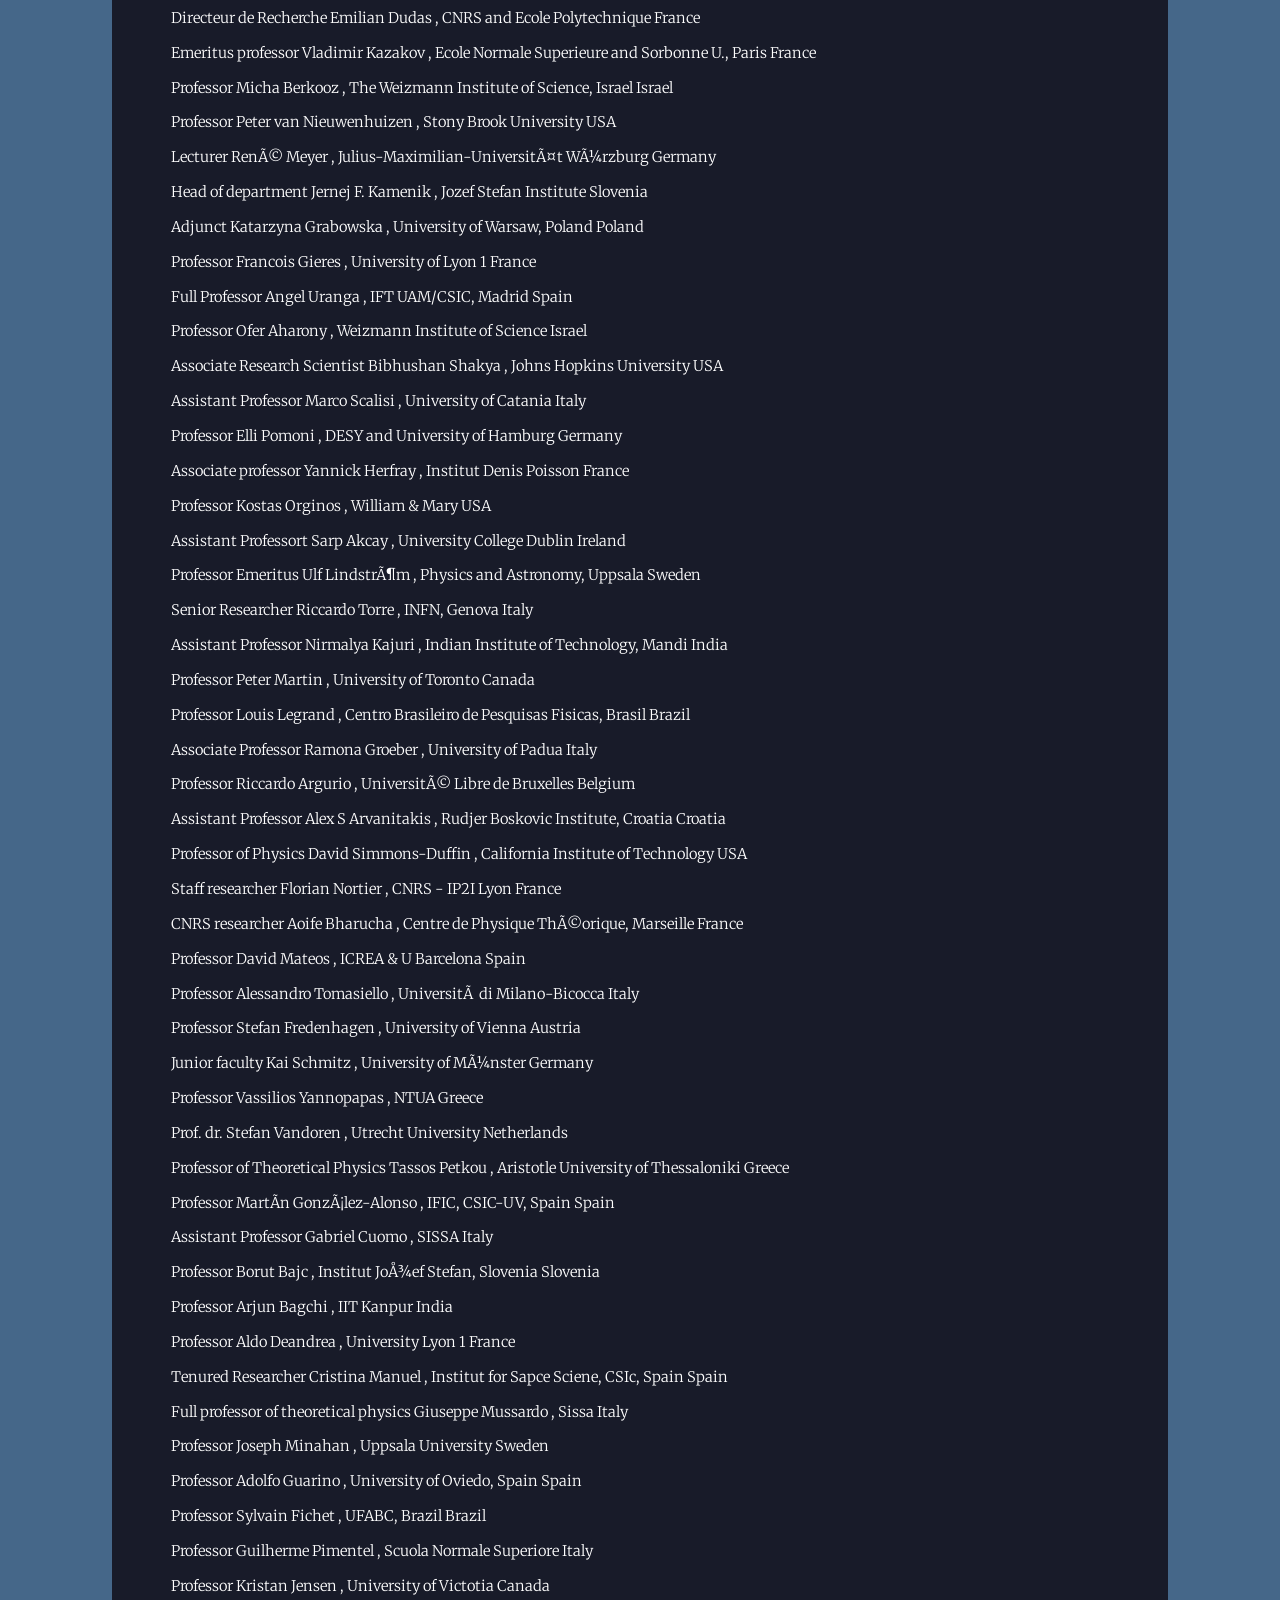
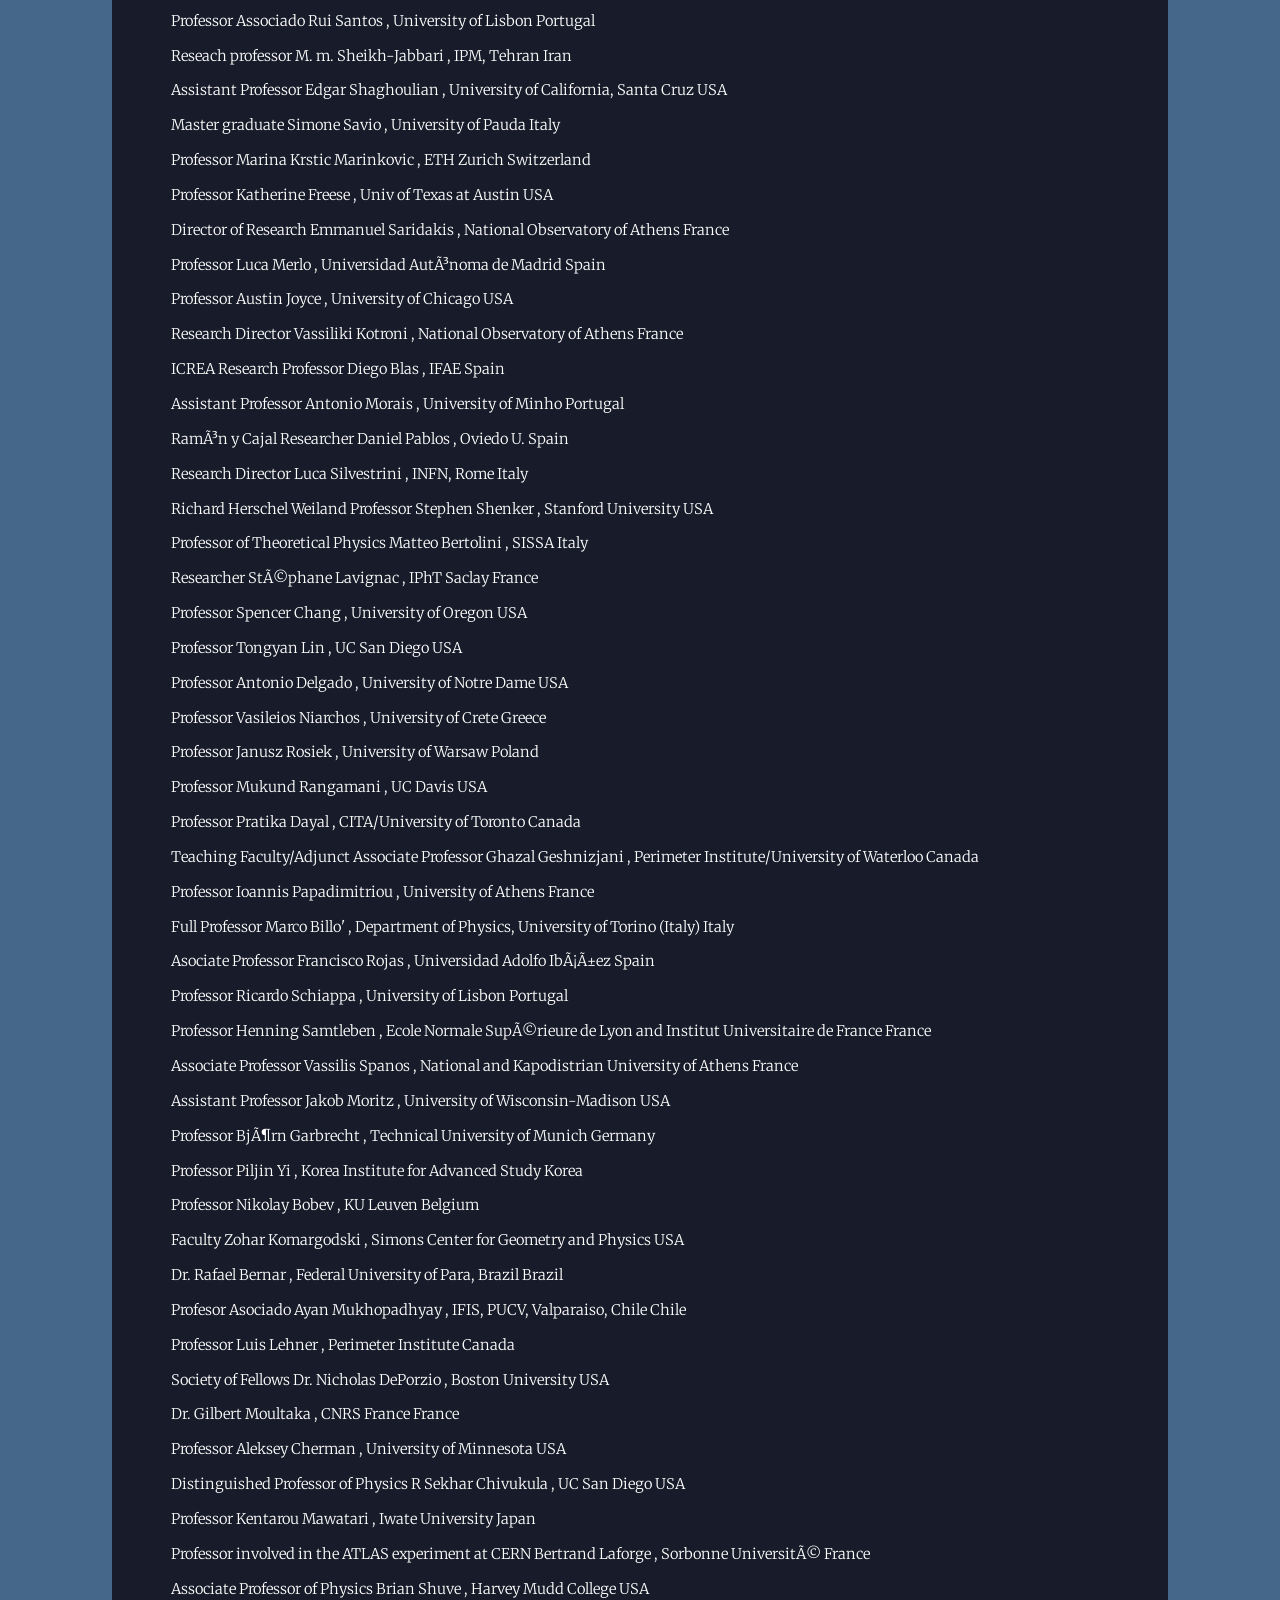
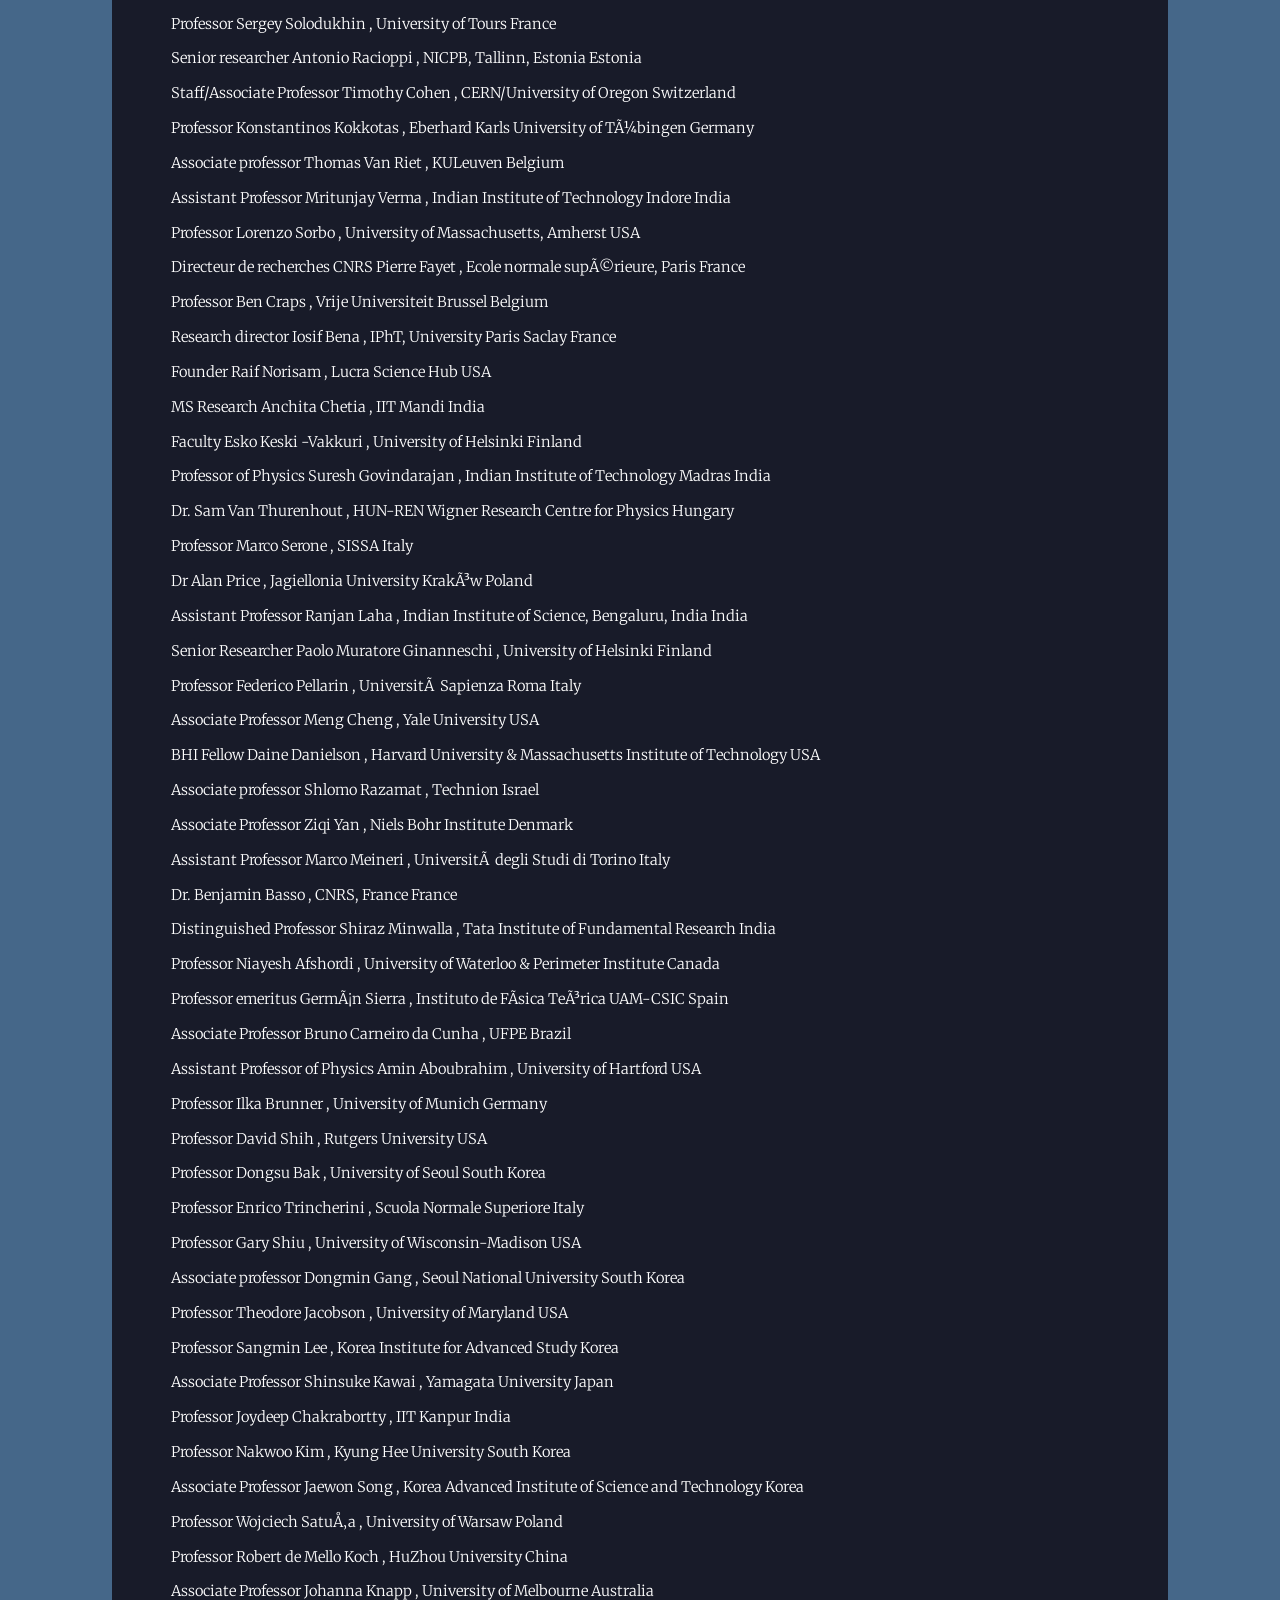
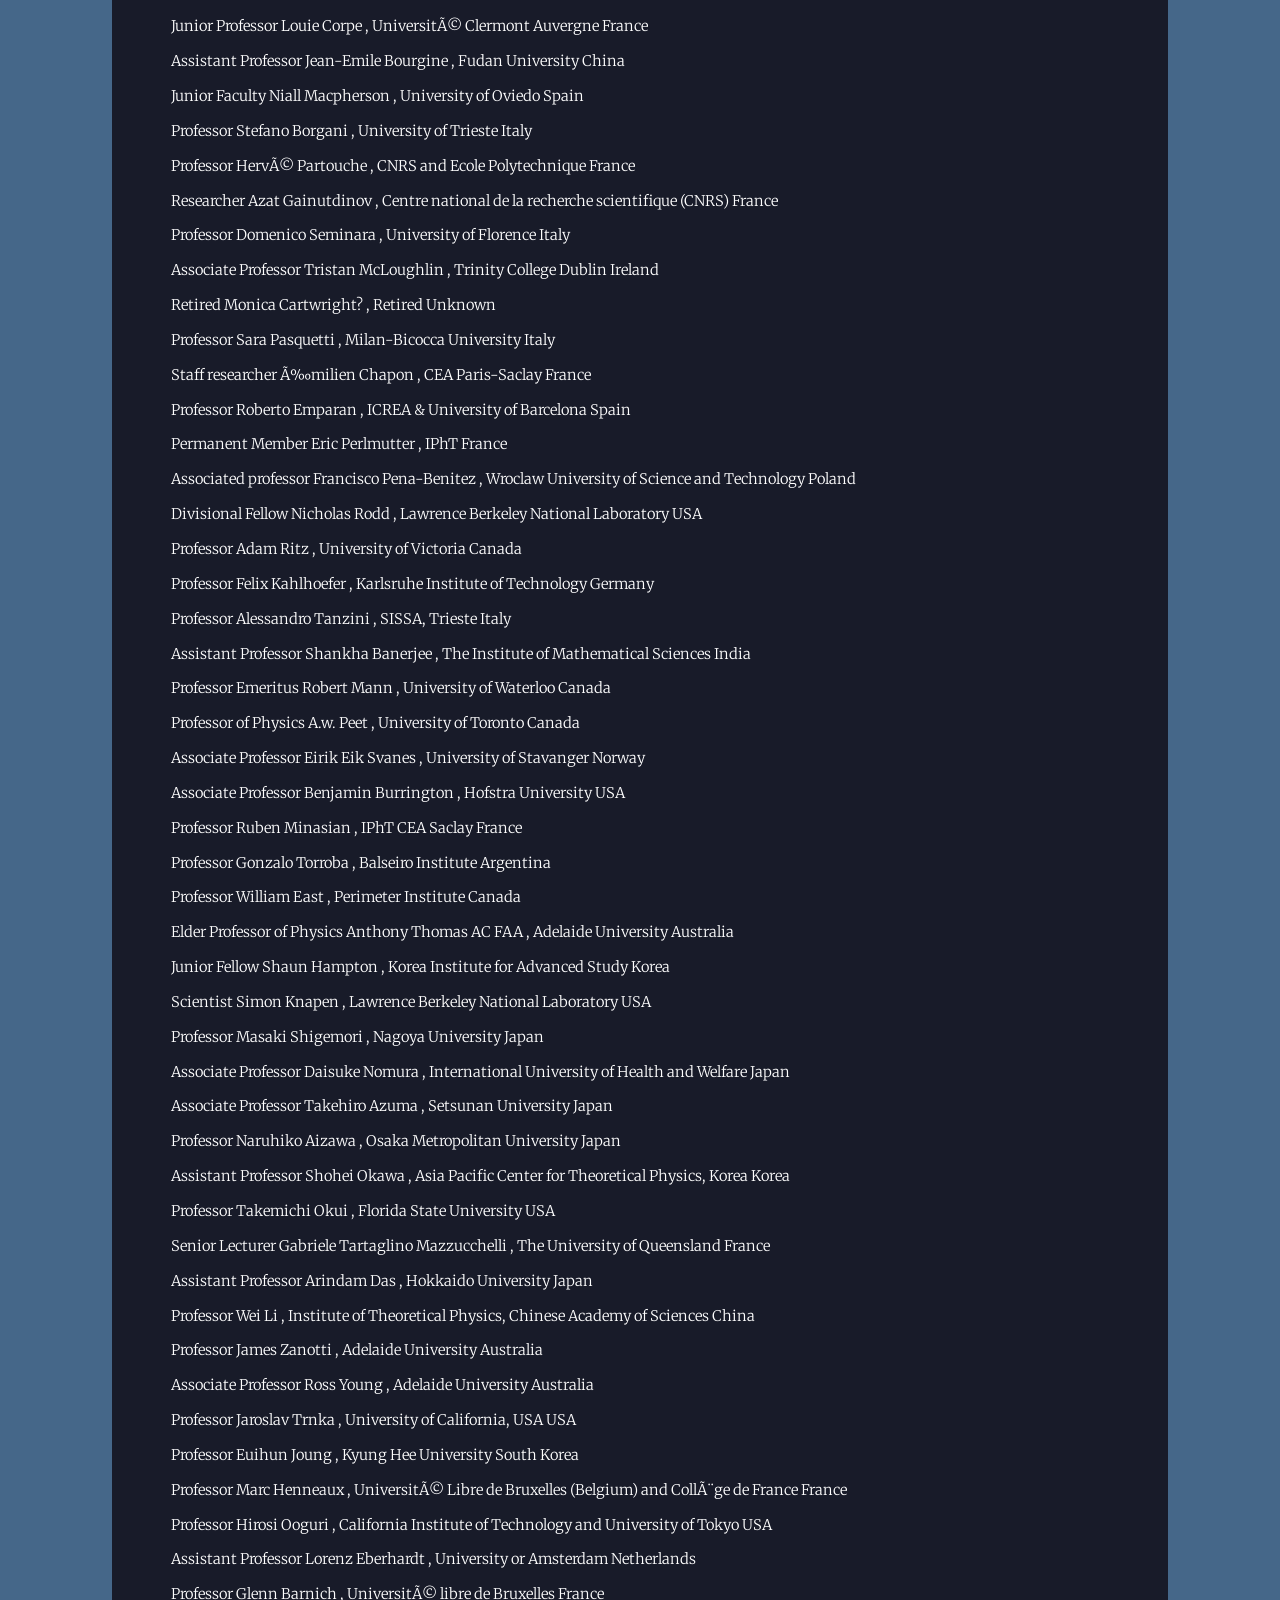
==== commit f24e6abd: "Update index.html" ====
--- a/index.html
+++ b/index.html
@@ -66,7 +66,7 @@
 									Signature Count:<span id="ledCount">000</span>
 									</div>
 									<script>
-									const target =777;
+									const target =614;
 									const el = document.getElementById("ledCount");
 									const start = performance.now();
 									const duration = 1200;
@@ -114,789 +114,627 @@
 								<p></p>
 								<section class="post">
 								<header class="major">
-									<span class="date">777 signees</span>
+									<span class="date">614 signees</span>
 								</header>
 								<h3>signatories will appear here (Full List <a href="https://uktheory-international-letter.github.io/generic.html">Accessible Here</a>)</h3>
 
 <p><i>N.B. The undersigned are signing as individuals, and not as representatives of their institutions. The institutions only appear for identification purposes.</i>
 									
-<br> Professor Richard Efrain Ruiz, Institute of Nuclear Physics Polish Academy of Sciences, Poland
-<br>Professor Pavel	Nadolsky, Michigan State University, USA
-<br>Professor Joseph Bramante, Queen's University, Canada 
-<br>Professor Krzysztof	Golec-Biernat,	Institute of Nuclear Physics Polish Acadamy of Sciences, Poland
-<br>Professor Liam McAllister, Cornell University, USA
-<br>Professor Giulio Falcioni, Università di Torino, Italy
-<br>Professor Gustavo Burdman, University of São Paola, Brazil
-<br>Professor Porter Williams, University of Pittsburgh, USA
-<br>Professor Alexander	Lenz, Siegen University, Germany
-<br>Professor Laurence Yaffe, University of Washington, USA
-<br>Professor Roberto Contino, Sapienza University of Rome, Italy
-<br>Professor Marcus Luty, University of California Davis, USA
-<br>Professor Lorenzo Magnea, University of Torino, Italy
-<br>Professor Ashoke Sen, ICTS-TIFR Bengaluru, India
-<br>Professor Xi Yin, Harvard University, USA
-<br>Professor Carlos Wagner, University of Chicago, USA
-<br>Professor Stefano Forte,	Milan University, Italy
-<br>Professor Kiwoon Choi,Institute for Basic Science, Korea
-<br>Dr. Jayden Newstead, University of Melbourne, Australia	
-<br>Professor Chris	Power, University of Western Australia, Australia
-<br>Professor Nicole Bell, University of Melbourne,Australia
-<br>Professor Miroslav Filipovic, Western Sydney University, Australia
-<br>Dr. Basem, El-Menoufi, Monash University USA
-<br>Dr. Connor Bottrell, International Centre for Radio Astronomy Research, Australia
-<br>Dr. Andrew Saint, University of Melbourne, Australia
-<br>Dr. Vincent Vennin, CNRS, France
-<br>Professor Martin Schmaltz, Boston University, USA
-<br>Professor Raymond Volkas, University of Melbourne, Australia
-<br>Professor Matthew Dolan, University of Melbourne, Australia
-<br>Dr. Giovani Dalla Valle Garcia,	University of Melbourne, Australia
-<br>Professor Martin White,	Adelaide University, Australia
-<br>Dr. Alasdair McLean, Adelaide University, Australia
-<br>Professor Ansgar Denner, University of Würzburg, Germany
-<br>Professor Juan Rojo, Vrije Universiteit Amsterdam, Netherlands
-<br>Professor José Ignacio Latorre,	Centre for Quantum Technologies, Singapore
-<br>Professor Andrzej Siodmok, Jagiellonian University, Poland
-<br>Professor Roberto Tateo, University of Torino, Italy
-<br>Professor Rafel Escribano, Autonomous University of Barcelona, Spain
-<br>Professor Pedro Schwaller, Johannes Gutenberg University, Mainz
-	<br>Professor Michael Schmidt, UNSW Sydney, Australia
-<br>Professor Paolo Torrielli, University of Torino, Italy
-<br>Professor Daniel Grumiller, TU Wien, Austria
-	<br>Professor Andreas Ipp, TU Wien, Austrian
-<br>Professor Francisco Gil Pedro, University of Bologna, Ital
-<br>Dr. Christos Charmousis, CNRS, France	
-<br>Professor Karim	Noui, Paris Saclay University, France
-<br>Professor Mark Trodden,	University of Pennsylvania, USA
-<br>Professor Christophe Grojean, DESY and Humboldt University, Germany
-<br>Professor Anton Rebhan, TU Wien, Austria
-<br>Professor Justin Khoury, University of Pennsylvania, USA
-<br>Dr. Aditya Pathak, DESY, Germany	
-<br>Professor Geraldine Servant, DESY & U. Hamburg, Germany
-<br>Professor Konstantin Zarembo, Nordita
-<br>Professor Juan	Maldacena, Institute for Advanced Study	Princeton, USA
-<br>Professor Manolis Plionis, Aristotle University of Thessaloniki, Greece
-<br>Professor Jonathan Heckman, University of Pennsylvania, USA	
-<br>Professor Andreas Ringwald, DESY, Germany
-<br>Professor Markus Diehl, DESY, Germany	
-<br>Professor Julian Heeck,	University of Virginia, USA
-<br>Professor Kevin	Costello, Perimeter Institute for Theoretical Physics, Canada
-<br>Professor Elina	Fuchs,	DESY and Leibniz University Hannover, Germany
-<br>Professor Pavel	Fileviez Perez,	Case Western Reserve University, USA
-<br>Professor Michelangelo Mangano,	CERN
-<br>Professor Ioannis Vergados, University of Ioannina Germany
-<br>Professor Thomas Mannel, University of Siegen, Germany
-<br>Professor George Sterman, Stony Brook University	Director, C.N. Yang Institute for Theoretical Physics
-<br>Professor Lance	Dixon,	Stanford University, USA
-<br>Professor André	de Gouvêa, Northwestern University, USA 
-<br>Professor Mayda	Velasco, Northwestern University, USA 
-<br>Professor John Joseph Carrasco,	Northwestern University, USA
-<br>Dr. Stefano De Angelis, CNRS, France
-<br>Professor Patrick Huber, Virginia Tech, USA
-<br>Professor Michael Graesser, Los Alamos Laboratory, USA	
-<br>Professor Nikos	Irges, NTU Athens, Greece
-<br>Professor Raman	Sundrum, University of Maryland, USA
-<br>Professor Daniele Alves, Los Alamos National Laboratory, USA
-	<br>Professor Matthew Headrick, Brandeis University, USA	
-<br>Dr. Luke Barnes, Western Sydney University, Australia
-<br>Professor German Valencia, Monash University, USA
-<br>Professor Andrew Frey, University of Winnipeg, Canada
-<br>Professor Michael Lerch, University of Wollongong, Australia
-<br>Dr. Jung-Wook Kim, CERN	
-<br>Professor Michael Peskin, SLAC, Stanford University, USA	
-<br>Professor Evan McDonough, University of Winnipeg, Canada
-<br>Professor Ulrik	Egede, Monash University, Australia
-<br>Dr. Sriram Sankar	ICRAR/UWA	Graduate Researcher
-<br>Professor Kari Rummukainen, University of Helsinki, Finland
-<br>Professor Leandros Perivolaropoulos, University of Ioannina, Greece
-<br>Professor Gudrun Hiller, CERN and TU Dortmund, Germany
-<br>Professor Jürgen Reuter, DESY, Germany	Professor
-<br>Professor Antonio Riotto, University of Geneva, Switzerland
-<br>Profeossor Alceste Bonanos, National Observatory of Athens, Greece
-<br>Professor Juan Garcia-Bellido, Universidad Autonoma Madrid, Spain
-<br>Professor Nikolaos Tetradis, University of Athens, Greece	
-<br>Professor Mar Bastero-gil, University of Granada, Spain	
-<br>Professor Ruth Durrer, Geneva University, Switzerland	
-<br>Professor Cumrun Vafa, Harvard University, USA	
-<br>Professor Nathan Seiberg, Institute for Advanced Study Princeton, USA
-<br>Professor Sotiris Sboras, National Observatory of Athens, Greece	
-<br>Dr. Philippe Brax, IPhT. Paris-Saclay University, France
-<br>Professor Anupam Mazumdar, Canadian Institute for Theoretical Astrophysics, Canada	
-<br>Professor Mikhail Shaposhnikov, Ecole Polytechnique Federale de Lausanne, Switzerland
-<br>Professor Yeinzon Rodríguez García,	Universidad Antonio Nariño  &  Universidad Industrialde Santander,Colombia
-<br>Dr. Ennio	Salvioni	Autonomous University of Barcelona and IFAE	Ramón y Cajal Researcher
-<br>Professor Marco	Peloso,	University of Padua, Italy
-<br>Professor Gonzalo Palma, Universidad de Chile, Chile 
-<br>Professor Thomas Steingasser, IFT Madrid, Spain	Researcher
-<br>Professor Jose R. Espinosa, IFT/Madrid, Spain	
-<br>Professor Carlos Pena, IFT UAM-CSIC Madrid, Spain
-<br>Professor Belen	Gavela,	Universidad Autónoma de Madrid and  IFT-UAM/CSIC, Spain	
-<br>Professor Kai Schmidt-Hoberg, DESY, Germany
-<br>Dr. Javi Serra, IFT, Madrid
-<br>Professor Konstantinos Anagnostopoulos,	National Technical University of Athens, Greece	
-<br>Professor Tom Melia, Kavli IPMU, Japan
-<br>Professor Antoine Van Proeyen, KU Leuven, Belgium
-<br>Professor Raffaele D'Agnolo, CEA IPhT Saclay and ENS Paris, France	
-<br>Dr. Thanassis Akylas, National Observatory of Athens, Greece
-<br>Dr. Dalimil Mazac, CEA Paris-Saclay, France	
-<br>Professor Niels	Obers, Niels Bohr Institute, Denmark
-<br>Professor Christiana Pantelidou, University College Dublin, Ireland
-<br>Professor Gudrun Heinrich, Karlsruhe Institute of Technology, Germany	
-<br>Professor Michal P. Heller, Ghent University, Belgium
-<br>Professor Thomas Mertens, Ghent University
-<br>Professor Piotr	Sułkowski, University of Warsaw, Poland	
-<br>Professor Carlo	Maccaferri, Turin University, Italy
-<br>Professor João Rosa, University of Coimbra, Portugal
-<br>Professor Kazunori Kohri, National Astronomical Observatory of Japan, Japan
-<br>Professor Monica Guica,	CERN/EPFL/IPhT, Switzerland
-<br>Professor Lorenzo Bianchi, University of Torino, Italy	
-<br>Professor Volker Schomerus, DESY, Germany
-<br>Professor Fabio	Maltoni	Uclouvain/Bologna
-<br>Dr. Fawzi Boudjema, LAPTh, France 
-<br>Professor Joao Penedones, EPFL, Switzerland	
-<br>Professor Constantin Bachas, Ecole Normale Supérieure, Paris
-<br>Professor Georgios Tsipolitis, National Technical University of Athens
-<br>Professor Marcin Badziak, University of Warsaw	
-<br>Dr. Rakhi Mahbubani, Rudjer Boskovic Institute, Croatia
-<br>Dr. Javier Magan, University of Barcelona, Spain 
-<br>Professor Alberto Zaffaroni, University Milano-Bicocca, Italy
-<br>Professor Raffaele Savelli, University of Rome Tor Vergata, Italy
-<br>Professor Silvia Penati, University of Milano-Bicocca, Italy
-<br>Professor Gianfranco Pradisi, "Tor Vergata" University of Rome, Italy
-<br>Professor Tassos Petkou, Aristotle University of Thessaloniki, Greece 	
-<br>Professor Johannes Bluemlein, DESY/TU Dortmund, Germany 
-<br>Professor Konstantinos Siampos, Aristotle University of Thessaloniki, Greece
-<br>Professor Jan Plefka Humboldt, Universität zu Berlin, Germany	
-<br>Professor Ayres Freitas, University of Pittsburgh, USA
-<br>	Faculty 	Charlotte 	Sleight	,	University of Naples “Federico II” and INFN
-<br>	Postdoctoral researcher	Fotis	Koutroulis	,	IHEP, Beijing
-<br>	Professor	Vasileios	Paschalidis	,	The University of Arizona
-<br>	Research professor	Alberto	Casas	,	Instituto de Fisica Teorica, IFT-CSIC/UAM
-<br>	Assistant Professor	Ioannis	Kopsalis	,	National Technical University of Athens, Greece
-<br>	Professor and Director	Agustín	Sabio Vera	,	Universidad Autónoma de Madrid and Instituto de Física Teórica UAM-CSIC
-<br>	Professor	Alexander	Maloney	,	Syracuse University
-<br>	Permanent professor of physics	Slava	Rychkov	,	Institut des Hautes Études Scientifiques
-<br>	Professor of Theoretical Physics (in retirement)	Augusto	Sagnotti	,	Scuola Normale Superiore. Pisa, ITALY
-<br>	Research Director	Mariana	Grana	,	CEA/Saclay
-<br>	Professor	Jose	Barbon	,	IFT-Madrid
-<br>	Professor	Ignatios	Antoniadis	,	Sorbonne University and IAS Princeton
-<br>	retired	francesco	fucito	,	infn
-<br>	Professor	Carlos	Hoyos	,	Oviedo University
-<br>	Professor	Georgios	Leontaris	,	University of Ioannina
-<br>	Faculty	Xavier	Bekaert	,	Tours University
-<br>	Associate Professor of Physics	Daniel	Harlow	,	Massachusetts Institute of Technology
-<br>	Associate Professor	Pietro	Longhi	,	Uppsala University
-<br>	Professor	Alexander 	Sevrin	,	Vrije Universiteit Brussel
-<br>	Professor	Aldo	Cotrone	,	Florence University
-<br>	Professor 	Claudia	Lagos	,	University of Western Australia 
-<br>	Professor	Timm	Wrase	,	Lehigh University, USA
-<br>	Dr.	Boris	Pioline	,	CNRS and Sorbonne Université
-<br>	Senior researcher	guillaume	bossard	,	CNRS and Ecole Polytechnique 
-<br>	Professor of Research	Tomas	Ortin	,	IFT UAM/CSIC
-<br>	Professor (emeritus)	Shamit 	Kachru 	,	Stanford Universiry 
-<br>	Professor	Tom	Melia	,	Kavli IPMU
-<br>	Professor	Dan	Israel	,	Sorbonne Universite
-<br>	Directeur de Recherche	Emilian	Dudas	,	CNRS and Ecole Polytechnique
-<br>	emeritus professor	Vladimir	KAZAKOV	,	Ecole Normale Superieure and Sorbonne U., Paris
-<br>	Professor	Micha	Berkooz	,	The Weizmann Institute of Science, Israel
-<br>	Professor	Peter	van Nieuwenhuizen	,	Stony Brook University
-<br>	Professor 	Eva	Silverstein	,	Stanford 
-<br>	Principal Research Fellow	 Carlos	Mafra	,	University of Southampton
-<br>	Lecturer 	René	Meyer	,	Julius-Maximilian-Universität Würzburg 
-<br>	PhD student	Bartłomiej	Sikorski	,	University of Warsaw
-<br>	Head of department	Jernej	F. Kamenik	,	Jozef Stefan Institute
-<br>	adjunct	Katarzyna	Grabowska	,	University of Warsaw, Poland
-<br>	Professor	Andrew	Strominger	,	Harvard
-<br>	Professor	Francois	Gieres	,	University of Lyon 1 
-<br>	Full Professor	Angel	Uranga	,	IFT UAM/CSIC, Madrid
-<br>	Professor	Ofer	Aharony	,	Weizmann Institute of Science
-<br>	Associate Research Scientist	Bibhushan	Shakya	,	Johns Hopkins University
-<br>	Assistant Professor	Marco	Scalisi	,	University of Catania
-<br>	Postdoc	Ludo	Fraser-Taliente	,	CMU
-<br>	Researcher 	Thanassis	Akylas	,	National Observatory of Athens
-<br>	Professor	Elli	Pomoni	,	DESY and University of Hamburg
-<br>	Associate professor 	Yannick 	Herfray	,	Institut Denis Poisson 
-<br>	Professor	Kostas	Orginos	,	William & Mary
-<br>	Postdoc	Akshay	Ghalsasi	,	Harvard University
-<br>	Professor	Ruth	Britto	,	Trinity College Dublin
-<br>	Professor	Andreas	Jüttner	,	CERN / University of Southampton
-<br>	Assistant Professort	Sarp	Akcay	,	University College Dublin
-<br>	Graduate Student	Jackie	Lodman	,	Harvard University
-<br>	Professor  Emeritus	Ulf	Lindström	,	Physics and Astronomy, Uppsala
-<br>	Professor	Matthew	Reece	,	Harvard University 
-<br>	Senior Researcher	Riccardo	Torre	,	INFN, Genova
-<br>	Assistant Professor	Nirmalya	Kajuri	,	Indian Institute of Technology, Mandi
-<br>	Professor	Peter	Martin	,	University of Toronto
-<br>	Professor	Emil	Martinec	,	University of Chicago
-<br>	Professor	Louis	Legrand	,	Centro Brasileiro de Pesquisas Fisicas, Brasil
-<br>	Postdoctoral fellow	Tyler	Corbett	,	University of Vienna
-<br>	Associate Professor	Ramona	Groeber	,	University of Padua
-<br>	Daphne Jackson Fellow	Priscilla	Canizares 	,	University of Cambridge/ The Alan Turing Institute 
-<br>	Director	Luis	Alvarez-Gaume	,	Simons Center for Geometry and Physics, Stony Brook
-<br>	Professor	Benjamin	Fuks	,	Sorbonne Université
-<br>	Research director	Sabine	Kraml	,	CNRS/IN2P3
-<br>	Researcher 	Thanassis	Akylas	,	National Observatory of Athens
-<br>	Professor	Gauthier	Durieux	,	UCLouvain, Belgium
-<br>	Postdoctoral researcher	Priyesh	Chakraborty 	,	National Taiwan University
-<br>	Professor	Riccardo	Argurio	,	Université Libre de Bruxelles
-<br>	Assistant Professor	Alex S	Arvanitakis	,	Rudjer Boskovic Institute, Croatia
-<br>	Professor of Physics	David	Simmons-Duffin	,	California Institute of Technology
-<br>	Researcher 	Thanassis	Akylas	,	National Observatory of Athens
-<br>	Staff researcher	Florian	NORTIER	,	CNRS - IP2I Lyon
-<br>	CNRS researcher	Aoife	Bharucha	,	Centre de Physique Théorique, Marseille
-<br>	Professor	David	Mateos	,	ICREA & U Barcelona
-<br>	Assistant Professor	Nirmalya	Kajuri	,	Indian Institute of Technology, Mandi
-<br>	Professor	Renata	Kallosh	,	Stanford University
-<br>	Professor	Andrei	Linde	,	Stanford University
-<br>	Professor	Alessandro	Tomasiello	,	Università di Milano-Bicocca
-<br>	Professor	Stefan	Fredenhagen	,	University of Vienna
-<br>	Professor	Zvi	Bern	,	UCLA
-<br>	Junior faculty	Kai	Schmitz	,	University of Münster
-<br>	Professor	Vassilios	Yannopapas	,	NTUA
-<br>	Prof. dr.	Stefan	Vandoren	,	Utrecht University
-<br>	Researcher 	Thanassis	Akylas	,	National Observatory of Athens
-<br>	Marie Skłodowska-Curie Postdoctoral Fellow	Amelia	Drew	,	ICTP, Trieste
-<br>	Professor	Jonathan 	Heckman	,	University of Pennsylvania
-<br>	Professor	Martín	González-Alonso	,	IFIC, CSIC-UV, Spain
-<br>	PhD student	Massimo	Cipressi	,	SISSA
-<br>	Assistant Professor	Gabriel	Cuomo	,	SISSA 
-<br>	Professor	Borut	Bajc	,	Institut Jožef Stefan, Slovenia
-<br>	Professor	Arjun	Bagchi	,	IIT Kanpur
-<br>	Professor	Aldo	Deandrea	,	University Lyon 1
-<br>	Postdoctoral Research Associate	Dr Simon Jonathan	Williams	,	Institute for Particle Physics Phenomenology, Durham University 
-<br>	Tenured Researcher	Cristina	Manuel	,	Institut for Sapce Sciene, CSIc, Spain
-<br>	Full professor of theoretical physics	Giuseppe	Mussardo	,	Sissa
-<br>	Professor	Joseph	Minahan	,	Uppsala University
-<br>	Professor	Adolfo	Guarino	,	University of Oviedo, Spain
-<br>	Professor	Sylvain	fichet	,	UFABC, Brazil
-<br>	Professor	Guilherme	Pimentel	,	Scuola Normale Superiore
-<br>	Professor	Konstantinos	Anagnostopoulos	,	National Technical University of Athens
-<br>	Professor	Kristan	Jensen	,	University of Victotia
-<br>	postdoc	Borna	Salehian	,	ETH
-<br>	PhD Student	Erika	Sottocorno	,	SISSA
-<br>	Staff member	Michael	Spira	,	Paul Scherrer Institute
-<br>	Student	Giulia	Mucci	,	University of Padua 
-<br>	Postdoc	Elsa	Teixeira	,	LUPM, Universite de Montpellier
-<br>	Professor Associado	Rui	Santos	,	University of Lisbon
-<br>	Reseach professor 	M. M.	Sheikh-Jabbari	,	IPM, Tehran
-<br>	Postdoc	Giacomo	Ferrante	,	Université Libre de Bruxelles
-<br>	Master’s degree student	Margherita 	Mischi	,	Università di Padova
-<br>	Student	Giulia	Mucci	,	University of Padua 
-<br>	Assistant Professor 	Edgar	Shaghoulian	,	University of California, Santa Cruz
-<br>	Master graduate	Simone	Savio	,	University of Pauda
-<br>	Professor	Marina	Krstic Marinkovic	,	ETH Zurich
-<br>	PhD	Alessandro 	Piazza	,	SISSA
-<br>	Professor 	Katherine	Freese	,	Univ of Texas at Austin 
-<br>	Director of Research	Emmanuel	Saridakis	,	National Observatory of Athens
-<br>	Professor	Urs	Wenger	,	University of Bern, Switzerland
-<br>	PhD	Sourish	Banerjee	,	BITS Goa
-<br>	Postdoc	SUMAN	KUNDU	,	SISSA
-<br>	Professor	Luca	Merlo	,	Universidad Autónoma de Madrid
-<br>	Professor	Austin	Joyce	,	University of Chicago
-<br>	Postdoctoral Fellow	Patrick	Foldenauer	,	Instituto de Física Teórica, Madrid
-<br>	Research Director	Vassiliki	Kotroni	,	National Observatory of Athens
-<br>	Postdoc	David	Cyncynates	,	ICTP
-<br>	PhD student 	Michael	Mancini 	,	SISSA, Italy 
-<br>	Postdoctoral Scholar	Manki	Kim	,	Stanford University, USA
-<br>	ICREA Research Professor	Diego	Blas	,	IFAE
-<br>	Assistant Professor	Antonio	Morais	,	University of Minho
-<br>	Ramón y Cajal Researcher	Daniel	Pablos	,	Oviedo U.
-<br>	Research Director	Luca	Silvestrini	,	INFN, Rome
-<br>	Richard Herschel Weiland Professor 	Stephen	Shenker	,	Stanford University
-<br>	Professor of Theoretical Physics	Matteo	Bertolini	,	SISSA
-<br>	Prof.	Luis	Ibanez	,	Instituto de Fisica Teorica UAM-CSIC
-<br>	Researcher	Stéphane	Lavignac	,	IPhT Saclay
-<br>	Professor	Spencer	Chang	,	University of Oregon
-<br>	postdoctoral researcher	Eric	Madge	,	IFT-UAM/CSIC
-<br>	Professor	Tongyan	Lin	,	UC San Diego
-<br>	Professor	ANTONIO	DELGADO	,	University of Notre Dame
-<br>	Master graduate	Simone	Savio	,	University of Pauda
-<br>	Professor	Kenneth	Intriligator	,	UC San Diego
-<br>	Professor	Vasileios	Niarchos	,	University of Crete
-<br>	Professor	Janusz	Rosiek	,	University of Warsaw
-<br>	Postdoc	Hengameh	Bagherian	,	University of Chicago
-<br>	Master student	Giorgio 	Baccigalupi 	,	University of Padua
-<br>	Professor	Mukund	Rangamani	,	UC Davis
-<br>	CNRS director of research	Julien	Lavalle	,	LUPM, Montpellier, France
-<br>	Professor	Pratika	Dayal	,	CITA/University of Toronto
-<br>	Teaching Faculty/Adjunct Associate Professor  	Ghazal 	Geshnizjani	,	Perimeter Institute/University of Waterloo
-<br>	Postdoctoral researcher	Panagiotis	Charalambous	,	SISSA
-<br>	Professor	Ioannis	Papadimitriou	,	University of Athens
-<br>	Full Professor 	Marco	Billo'	,	Department of Physics, University of Torino (Italy)
-<br>	Asociate Professor	Francisco 	Rojas	,	Universidad Adolfo Ibáñez
-<br>	Professor	Ricardo	Schiappa	,	University of Lisbon
-<br>	Professor	Henning	Samtleben	,	Ecole Normale Supérieure de Lyon and Institut Universitaire de France
-<br>	Professor	Keith	Olive	,	University of Minnesota
-<br>	Research assistant 	Kaustubh	Vispute	,	Indian institute of technology Guwahati 
-<br>	Associate Professor 	Vassilis 	Spanos	,	National and Kapodistrian University of Athens
-<br>	Assistant Professor	Jakob	Moritz	,	University of Wisconsin-Madison
-<br>	Professor	Björn	Garbrecht	,	Technical University of Munich
-<br>	Professor	Piljin	Yi	,	Korea Institute for Advanced Study
-<br>	Professor	Nikolay	Bobev	,	KU Leuven
-<br>	Visiting Fellow	Graham	Van Goffrier	,	University of Southampton 
-<br>	Nobel Laureate	giorgio	parisi	,	University of Rome la Sapienza
-<br>	PhD candidate	Níckolas	de Aguiar Alves	,	Federal University of ABC
-<br>	Professor of Physics	Suresh	Govindarajan	,	Indian Institute of Technology Madras
-<br>	Dr.	Sam	Van Thurenhout	,	HUN-REN Wigner Research Centre for Physics
-<br>	Professor emeritus 	Edward	Witten	,	Institute for Advanced Study
-<br>	Postdoc	Aravindhan	Venkateswaran	,	EPFL
-<br>	Professor	Marco	Serone	,	SISSA
-<br>	Dr	Alan	Price	,	Jagiellonia University Kraków 
-<br>	Assistant Professor	Ranjan	Laha	,	Indian Institute of Science, Bengaluru, India
-<br>	Professor	Laura	Reina	,	Florida State University
-<br>	PhD student	Leo	Shaposhnik	,	Freie Universität Berlin
-<br>	Senior Researcher	Paolo	Muratore Ginanneschi	,	University of Helsinki
-<br>	Professor	Michał	Spaliński	,	National Centre for Nuclear Research
-<br>	Professor	Federico	Pellarin	,	Università Sapienza Roma
-<br>	Associate Professor	Meng	Cheng	,	Yale University
-<br>	BHI Fellow	Daine	Danielson	,	Harvard University & Massachusetts Institute of Technology
-<br>	research director	Iosif	Bena	,	IPhT, University Paris Saclay
-<br>	Associate professor	Shlomo	Razamat	,	Technion
-<br>	Associate Professor	Ziqi	Yan	,	Niels Bohr Institute
-<br>	Assistant Professor	Marco	Meineri	,	Università degli Studi di Torino
-<br>	Professor	Leszek	Roszkowski	,	Astrocent NCAC PAS and NCBJ
-<br>	Dr.	Benjamin	Basso	,	CNRS, France
-<br>	Distinguished Professor	Shiraz	Minwalla	,	Tata Institute of Fundamental Research
-<br>	Professor	Niayesh	Afshordi	,	University of Waterloo & Perimeter Institute
-<br>	Professor	Zohar	Komargodski	,	Simons Center for Geometry and Physics 
-<br>	Dr.	Rafael	Bernar	,	Federal University of Para, Brazil
-<br>	Postdoctoral researcher	Sharbatanu	Chatterjee	,	CNRS
-<br>	Distinguished Professor	Benjamin	Grinstein	,	Univeristy of California, San Diego
-<br>	Profesor Asociado	Ayan	Mukhopadhyay	,	IFIS, PUCV, Valparaiso, Chile
-<br>	Professor	Luis	Lehner	,	Perimeter Institute
-<br>	Postdoc 	Nikolina	Sarcevic	,	Duke university 
-<br>	Research Assistant Professor	Dong-Gang	Wang	,	Hong Kong University of Science and Technology
-<br>	Society of Fellows	Dr. Nicholas	DePorzio	,	Boston University
-<br>	Distinguished Professor	Gary	Horowitz	,	University of California, Santa Barbara
-<br>	Dr.	Gilbert	Moultaka	,	CNRS France
-<br>	Dr.	Gilbert	Moultaka	,	CNRS France
-<br>	Postdoctoral researcher	Connor	Behan	,	Perimeter Institute
-<br>	Professor	Aleksey	Cherman	,	University of Minnesota
-<br>	Distinguished Professor of Physics 	R Sekhar	Chivukula 	,	UC San Diego
-<br>	Professor	Kentarou	Mawatari	,	Iwate University 
-<br>	Assistant Professor 	Anirban 	Das	,	Saha Institute of Nuclear Physics 
-<br>	Postdoctoral Scholar	Adrian	Thompson	,	Northwestern University
-<br>	Research Fellow	Ankit 	Dey	,	Presidency University 
-<br>	Professor involved in the ATLAS experiment at CERN	Bertrand 	Laforge	,	Sorbonne UniversitÃ© 
-<br>	Associate Professor of Physics	Brian	Shuve	,	Harvey Mudd College
-<br>	Professor	Sergey	Solodukhin	,	University of Tours
-<br>	Professor	Nikolay	Bobev	,	KU Leuven
-<br>	Senior researcher	Antonio	Racioppi	,	NICPB, Tallinn, Estonia
-<br>	Scientist (Professor)	Rainer	Sommer	,	DESY
-<br>	Staff/Associate Professor	Timothy	Cohen	,	CERN/University of Oregon
-<br>	Professor	Konstantinos	Kokkotas	,	Eberhard Karls University of TÃ¼bingen
-<br>	Associate professor	Thomas	Van Riet	,	KULeuven
-<br>	Assistant Professor 	Mritunjay 	Verma 	,	Indian Institute of Technology Indore
-<br>	Assistant Professor 	Mritunjay 	Verma 	,	Indian Institute of Technology Indore
-<br>	Professor	Lorenzo	Sorbo	,	University of Massachusetts, Amherst
-<br>	Directeur de recherches CNRS	Pierre	Fayet	,	Ecole normale supÃ©rieure, Paris
-<br>	Professor	Ben	Craps	,	Vrije Universiteit Brussel
-<br>	Assistant Professor 	Mritunjay 	Verma 	,	Indian Institute of Technology Indore
-<br>	research director 	Iosif 	Bena	,	IPhT, University Paris Saclay
-<br>	Founder	Raif	Norisam	,	Lucra Science Hub
-<br>	Professor	Esko	Keski -Vakkuri	,	University of Helsinki
-	<br>	Postdoc	Subham	Dutta Chowdhury	,	ICTP. Triests
-<br>	Professor emeritus	GermÃ¡n 	Sierra	,	Instituto de FÃ­sica TeÃ³rica UAM-CSIC
-<br>	Associate Professor	Bruno	Carneiro da Cunha	,	UFPE
-<br>	Professor	Gregory 	Korchemsky	,	IPhT, UniversitÃ© Paris-Saclay
-<br>	Assistant Professor of Physics 	Amin	Aboubrahim	,	University of Hartford 
-<br>	Professor	Ilka	Brunner	,	University of Munich
-<br>	Professor	Aleksey	Cherman	,	University of Minnesota
-<br>	Professor	Aleksey	Cherman	,	University of Minnesota
-<br>	Postdoctoral researcher	Kara	Farnsworth	,	Heriot-Watt University 
-<br>	Professor	David	Shih	,	Rutgers University
-<br>	Professor	Dongsu	Bak	,	University of Seoul
-<br>	Postdoctoral fellow	Marija	TomaÅ¡eviÄ‡ 	,	CERN
-<br>	Professor	Enrico	Trincherini	,	Scuola Normale Superiore
-<br>	Professor	Gary	Shiu	,	University of Wisconsin-Madison
-<br>	Marie Curie postdoctoral fellow (funded by UKRI)	SeyedMorteza	Hosseini	,	Queen Mary University of London 
-<br>	postdoc	Flavio	Tonioni	,	University of Padua
-<br>	Associate professor	Dongmin	Gang	,	Seoul National University 
-<br>	Postdoc	Alessandro	Mininno	,	UW-Madison
-<br>	Professor	Theodore	Jacobson	,	University of Maryland
-<br>	Professor	Sangmin	Lee	,	Korea Institute for Advanced Study
-<br>	Associate Professor 	Shinsuke	Kawai	,	Yamagata University 
-<br>	Postdoc	Bruno	Bucciotti	,	Arizona State U.
-<br>	Postdoc 	Drona	Vatsyayan	,	Carleton University
-<br>	Professor	Joydeep	Chakrabortty	,	IIT Kanpur
-<br>	Professor 	Nakwoo 	Kim	,	Kyung Hee University 
-<br>	Associate Professor 	Jaewon	Song	,	Korea Advanced Institute of Science and Technology 
-<br>	Professor	Wojciech	SatuÅ‚a	,	University of Warsaw
-<br>	Professor	Robert	de Mello Koch	,	HuZhou University
-<br>	Associate Professor	Johanna	Knapp	,	University of Melbourne
-<br>	Junior Professor	Louie	CORPE	,	UniversitÃ© Clermont Auvergne
-<br>	Assistant Professor	Jean-Emile	Bourgine	,	Fudan University
-<br>	Junior Faculty	Niall	Macpherson	,	University of Oviedo
-<br>	Professor	Stefano	Borgani	,	University of Trieste
-<br>	Research Director	Mark	Goodsell	,	CNRS
-	<br>	Postdoc	Bryce	Cyr	,	MIT
-<br>	Full Professor & Director of Theoretical Physics	Julian	Sonner	,	University of Geneva
-<br>	Professor	HervÃ©	Partouche	,	CNRS and Ecole Polytechnique
-<br>	Researcher	Azat	Gainutdinov	,	Centre national de la recherche scientifique (CNRS)
-<br>	Professor	Domenico	Seminara	,	University of Florence
-<br>	Professor	Gino	Isidori	,	University of Zurich
-<br>	Associate Professor	Tristan	McLoughlin	,	Trinity College Dublin
-<br>	Retired	Monica	Cartwright?	,	Retired 
-<br>	Professor	Sara	Pasquetti	,	Milan-Bicocca University
-<br>	Postdoc	Simon	Pekar	,	SISSA
-<br>	Staff researcher	Ã‰milien	Chapon	,	CEA Paris-Saclay
-<br>	Professor	Roberto	Emparan	,	ICREA & University of Barcelona
-<br>	Permanent Member	Eric 	Perlmutter	,	IPhT
-<br>	Associated professor	Francisco	Pena-Benitez	,	Wroclaw University of Science and Technology 
-<br>	Divisional Fellow	Nicholas	Rodd	,	Lawrence Berkeley National Laboratory
-<br>	Professor	Adam	Ritz	,	University of Victoria
-<br>	Professor 	Marek	Karliner	,	Tel Aviv University 
-<br>	Professor	Felix	Kahlhoefer	,	Karlsruhe Institute of Technology
-<br>	professor 	Alessandro	Tanzini	,	SISSA, Trieste
-<br>	Senior Lecturer	Jock	McOrist	,	University of New England
-<br>	Assistant Professor	Shankha	Banerjee	,	The Institute of Mathematical Sciences
-<br>	Professor Emeritus	Robert	Mann	,	University of Waterloo
-<br>	Professor of Physics	A.W.	Peet	,	University of Toronto
-<br>	Associate Professor	Eirik Eik	Svanes	,	University of Stavanger
-<br>	Associate Professor	Benjamin	Burrington	,	Hofstra University
-<br>	Professor	ruben	minasian	,	IPhT CEA Saclay
-<br>	Professor	Gonzalo	Torroba	,	Balseiro Institute
-<br>	Professor	William	East	,	Perimeter Institute
-<br>	Elder Professor of Physics	Anthony	Thomas AC FAA	,	Adelaide University
-<br>	Postdoc	Aaron	Poole	,	Kyung Hee University
-<br>	postdoc	Gideon	Vos	,	KIAS
-<br>	Junior Fellow	Shaun	Hampton	,	Korea Institute for Advanced Study
-<br>	scientist	Simon	Knapen	,	Lawrence Berkeley  National Laboratory
-<br>	Professor	Masaki	Shigemori	,	Nagoya University
-<br>	graduate student	ippo	orii	,	kavli ipmu
-<br>	Associate Professor 	Hiroshi 	KUNITOMO 	,	YITP, Kyoto University 
-<br>	Executive Director of Science	Tetsuo	Hatsuda	,	RIKEN, Japan
-<br>	Professor	Tatsuma	Nishioka	,	The University of Osaka
-<br>	Associate Professor	Daisuke	Nomura	,	International University of Health and Welfare
-<br>	Associate Professor	Takehiro	Azuma	,	Setsunan University
-<br>	Professor	Naruhiko	Aizawa	,	Osaka Metropolitan University
-<br>	Assistant Professor	Shohei	Okawa	,	Asia Pacific Center for Theoretical Physics, Korea
-<br>	Research Fellow	Dr. Nicole	Thomas	,	Intl Centre for Radio Astronomy Research, Australia
-<br>	Research Fellow	Dr. Nicole	Thomas	,	Intl Centre for Radio Astronomy Research, Australia
-<br>	Professor	Takemichi	Okui	,	Florida State University
-<br>	Graduate students	Liang	Li	,	Yukawa Institute for Theoretical Physics
-<br>	Senior Lecturer	Gabriele	Tartaglino Mazzucchelli	,	The University of Queensland
-<br>	graduate student	ippo	orii	,	kavli ipmu
-<br>	Assistant Professor 	Arindam	Das	,	Hokkaido University 
-<br>	Professor	Wei	Li	,	Institute of Theoretical Physics, Chinese Academy of Sciences
-<br>	Postdoc	Junichi	Haruna	,	Kyoto University
-<br>	Professor	James	Zanotti	,	Adelaide University
-<br>	Assistant Professor	Yuya	Tanizaki	,	Yukawa Institute for Theoretical Physics, Kyoto University
-<br>	Postdoctoral Researcher	Mitch	Weaver	,	KAIST
-<br>	Postdoctoral Researcher	Mitch	Weaver	,	KAIST
-<br>	Associate Professor	Ross	Young	,	Adelaide University
-<br>	Professor	Jaroslav	Trnka	,	University of California, USA
-<br>	Professor	Euihun	Joung	,	Kyung Hee University
-<br>	Professor	Marc	Henneaux	,	UniversitÃ© Libre de Bruxelles (Belgium) and CollÃ¨ge de France
-<br>	Professor 	Hirosi	Ooguri	,	California Institute of Technology and University of Tokyo
-<br>	Assistant Professor	Lorenz	Eberhardt	,	University or Amsterdam 
-<br>	Assistant Professor	Lorenz	Eberhardt	,	University or Amsterdam 
-<br>	Professor	Glenn	Barnich	,	UniversitÃ© libre de Bruxelles
-<br>	Assistant Professor	Lorenz	Eberhardt	,	University or Amsterdam 
-<br>	FNRS Senior Reasearch Associate	Laura	Lopez Honorez	,	UniversitÃ© Libre de Bruxelles
-<br>	professor	Susanne	Westhoff	,	Radboud University Nijmegen, The Netherlands
-<br>	Postdoc	Myungbo	Shim	,	Yau Mathematical Sciences Center
-<br>	Associated professor	Francisco	Pena-Benitez	,	Wroclaw University of Science and Technology 
-<br>	CNRS director of research	Jean-Loic	Kneur	,	Lab Charles Coulomb
-<br>	CNRS director of research	Jean-Loic	Kneur	,	Lab Charles Coulomb
-<br>	Professor	Francesco	Riva	,	University of Geneva
-<br>	Associate Professor	Mikael	Chala	,	University of Granada
-<br>	Head of Mathematics Department	JosÃ©	MourÃ£o	,	Instituto Superior TÃ©cnico
-<br>	Prof.	Giuseppe	Dito	,	UniversitÃ© Bourgogne Europe
-<br>	Directeur de Recherche	Dirk	Zerwas	,	CNRS/IN2P3
-<br>	General Commissioner	Steve	Muanza	,	General Commission of Atomic Energy, D.R. Congo
-<br>	Associate Professor	Daniele	Musso	,	Universidad de Oviedo
-<br>	Senior Lecturer of Applied Mathematics	Sam	Dolan	,	University of Sheffield
-<br>	Deputy Director	Sinya	Aoki	,	Fundamental Quantum Science Program, RIKEN
-<br>	Professor	Ben	Freivogel	,	University of Amsterdam
-<br>	Professor	Maria	Ubiali	,	University of Cambridge 
-<br>	Associate professor	Takuya	Morozumi	,	Hiroshima University
-<br>	ChargÃ© de recherche	Olcyr	Sumensari	,	CNRS, France
-<br>	Research Scientist	Mehrdad	Mirbabayi	,	ICTP
-<br>	Senior Research Scientist	Ryo	Namba	,	RIKEN
-<br>	Professor	Caterina	Doglioni	,	University of Manchester
-<br>	Assistant Professor	Yuki	Sato	,	University of Fukui
-<br>	Professor	Rikard	Enberg	,	Uppsala University
-<br>	research associate	Jan	Rosseel	,	Institut Ruder Boskovic, Zagreb, Croatia
-<br>	Professor	DaniÃ¨le 	Steer	,	UniversitÃ© Paris CitÃ©
-<br>	Professor (Researcher I)	Horatiu	Nastase	,	IFT-UNESP, Brazil
-<br>	Dr.	Santiago	Lopez Portillo Chavez	,	UniversitÃ¤t WÃ¼rzburg
-<br>	Professor	Laura	Covi	,	Institute for theoretical physics - Goettingen University
-<br>	Professor	Gwendolyn	Meeus	,	Universidad AutÃ³noma de Madrid, Spain
-<br>	Research Scientist, Grade B	Katerina	Papagiannaki	,	National Observatory of Athens
-<br>	Postdoctoral researcher 	Rathindra	Das	,	Julius-Maximilians-UniversitÃ¤t WÃ¼rzburg, Germany
-<br>	Designated assistant professor	Takahiro	Terada	,	Nagoya University
-<br>	Assistant Professor	Chris	Kavanagh	,	University College Dublin
-<br>	Associate Professor	Michele	Del Zotto	,	Uppsala University
-<br>	Associate Professor	M.C. David	Marsh	,	Stockholm University
-<br>	Professor	Thomas	Osburn	,	University College Dublin
-<br>	Professor	Jose Miguel	No	,	Instituto de FÃ­sica Teorica IFT-UAM/CSIC
-<br>	Professor	Patricia	Vahle	,	William & Mary
-<br>	Assistant Professor	Jerome	Quintin	,	Ã‰cole de technologie supÃ©rieure, UniversitÃ© du QuÃ©bec
-<br>	Professor	Will	Percival	,	University of Waterloo
-<br>	Research Scientist	Geoffrey	Ryan	,	Perimeter Institute for Theoretical Physics
-<br>	Associate Professor of Physics	Marco	Guzzi	,	Kennesaw State University
-<br>	Associate Professor of Physics	Marco	Guzzi	,	Kennesaw State University
-<br>	Post doc	Daniel	Adamiak	,	Michigan State University
-<br>	Professor	Werner	Porod	,	Uni. WÃ¼rzburg
-<br>	Post doc	Daniel	Adamiak	,	Michigan State University
-<br>	Professor	Jozef	Dudek	,	William & Mary
-<br>	Professor	Aleksey	Cherman	,	University of Minnesota
-<br>	Associate Professor 	Jan Pieter	van der Schaar	,	University of Amsterdam 
-<br>	Staff Physicist	Pavlos	Vranas	,	US Lawrence Livermore National Laboratory
-<br>	Dr	Claudia 	Frugiuele 	,	Infn milano 
-<br>	Dr	Chiara	Toldo	,	ULB
-<br>	Professor	Tony	Gherghetta	,	University of Minnesota
-<br>	Professor	Takehiko	Asaka	,	Niigata University
-<br>	Professor	Koichi	Hamaguchi	,	University of Tokyo
-<br>	Professor	Takehiko	Asaka	,	Niigata University
-<br>	postdoc	Mohammad	Aghaie	,	University of Osaka
-<br>	Emeritus Professor	Anthony	Williams	,	Adelaide University
-<br>	Associate Professor	Nick	Tothill	,	Western Sydney University, Australia
-<br>	Junior Fellow	Diego	Garcia-Sepulveda	,	Harvard University
-<br>	Director	Masahide	Yamaguchi	,	Institute for Basic Science
-<br>	Postdoc	Nicola Andrea	Dondi	,	ICTP Trieste
-<br>	Professor	Smaragda	Lola	,	University of Patras, Greece
-<br>	Senior Researcher	Elias	Koulouridis	,	National Observatory of Athens
-<br>	Director of Research	Miguel	Fernandes Paulos	,	Ecole Normale Superieure
-<br>	Professor	Arnab	Kundu	,	Saha Institute of Nuclear Physics
-<br>	Prof.	Tomer	Volansky	,	Tel Aviv University
-<br>	Post Doc	Robert	White	,	INFN Torino
-<br>	Senior Research Associate	Tajron	JuriÄ‡	,	RuÄ‘er BoÅ¡koviÄ‡ Institute
-<br>	Lead Scientist, Professor	Volker	Schomerus	,	Deutsches Elektronen Synchroton DESY, Universitaet Hamburg
-<br>	Professor 	Carlo	Angelantonj 	,	University of Torino 
-<br>	Full Professor (Emerita)	Anamaria	Font	,	Universidad Central de Venezuela
-<br>	Researcher	Mohammad Ali	Gorji	,	IBS
-<br>	Postgraduate Researcher	Ragib Farhat	Hasan	,	Adelaide University
-<br>	Academic staff	Carlos	Tamarit	,	JGU Mainz
-<br>	Raja Ramanna Chair	Sunil	Mukhi	,	IISER Pune
-<br>	Postdoc	Tiziano	Schiavone	,	SISSA
-<br>	Professor	Andreas	Weiler	,	TU Munich
-<br>	Charge de recherche	Giuseppe	Policastro	,	Ecole Normale Superieure de paris
-<br>	Professor	Marco	Drewes	,	UCLouvain, Louvain La Neuve, Belgium
-<br>	Academic staff	Carlos	Tamarit	,	JGU Mainz
-<br>	Professor	Daniel	Chung	,	University of Wisconsin-Madison
-<br>	Laboratory Scientist	David	Morrissey	,	TRIUMF
-<br>	Professor	Barry	Wardell	,	University College Dublin
-<br>	Professor	Michael	Ramsey-Musolf	,	TD Lee Institute/Shanghai Jiao Tong University
-<br>	Postdoc	Eleonora	Giovannetti	,	La sapienza 
-<br>	Professor	Lorenzo	Tancredi	,	TUM
-<br>	Professor	Graham	Kribs	,	University of Oregon and CERN
-<br>	Graduate Student	Kibok	Jeong	,	Seoul National University
-<br>	Emeritus Professor 	Derek	Leinweber	,	Adelaide University 
-<br>	Professor	Amit	Sever	,	Tel-Aviv University
-<br>	Full professor	Stefano	Liberati	,	SISSA
-<br>	Profressor	Sebastien	Clesse	,	University of Brussels (ULB)
-	<br>	Professor	Jeffrey	Harvey	,	University of Chicago
-<br>	Professor	Gabriel	Cardoso	,	University of Lisbon
-<br>	staff	Samuel	Abreu	,	CERN
-<br>	Professor	Gilberto	Colangelo	,	University of Bern
-<br>	Professor	Christoph	Lehner	,	University of Regensburg
-<br>	Professor	Gabriel	Cardoso	,	University of Lisbon
-<br>	Professor	Bradley	Roberts	,	Boston University
-<br>	Professor	Martin	Hoferichter	,	University of Bern
-<br>	Distinguished University Professor 	Glenn	Starkman	,	Case Western Reserve University 
-<br>	Full Professor	Paolo	Creminelli	,	ICTP, Trieste
-<br>	Professor	Hartmut	Wittig	,	Johannes Gutenberg University Mainz
-<br>	Professor	Lam	Hui	,	Columbia University
-<br>	Professor	Nicholas	Warner	,	University of Southern California 
-<br>	professor	Guido	Festuccia	,	The Ohio State University  / Uppsala University
-<br>	Professor	Tsutomu	Mibe	,	KEK
-<br>	Professor	Nicholas	Warner	,	University of Southern California 
-<br>	Lecturer	Peter	Cox	,	University of Melbourne
-<br>	Researcher	Hua-Sheng	Shao	,	CNRS
-<br>	Professor	Bruno	Premoselli	,	UniversitÃ© Libre de Bruxelles
-<br>	Senior Research Associate	Oleg	Antipin	,	Institut Rudjer Boskovic
-<br>	Associate Professor	Romain	Gicquaud	,	Institut Denis Poisson
-<br>	Postdoc	Aditya	Hebbar	,	ICTP, Trieste
-<br>	Research Director	Geoffrey	CompÃ¨re	,	Fonds National de la Recherche Scientifique
-<br>	Associate Professor	Hidehiko	Shimada	,	National Institute of Technology, Akashi College
-<br>	Associate Professor	Bernard	Raffaelli	,	UniversitÃ© Bourgogne Europe
-<br>	Distinguished University Professor 	Glenn	Starkman	,	Case Western Reserve University 
-<br>	Associate Professor	Cynthia	Keeler	,	Arizona State University
-<br>	Associate Professor	Damien	Easson	,	Arizona State University
-<br>	Professor	Tanmay	Vachaspati	,	Arizona State University
-<br>	Juniorprofessor	Dominik	Neuenfeld	,	University of WÃ¼rzburg
-<br>	POSTDOC	Federica	Giacchino	,	INFN Sezione di Roma "Tor Vergata"
-<br>	Professor	Torsten	Bringmann	,	University of Oslo
-<br>	Associate professor	Daniele	Montanino	,	UniversitÃ  del Salento
-<br>	Associate Professor	Eliel	Camargo-Molina	,	Uppsala University
-<br>	Graduate Student	Junseok	Lee	,	Tohoku University
-<br>	Associate Professor	Michele	Liguori	,	University of Padova, Italy
-<br>	Professor	Silvia	Pascoli	,	University of Bologna/INFN
-<br>	Senior researcher	Jesus	Torrado Cacho	,	Spanish National Research Council (CSIC)
-<br>	Graduate Student	Takahiro	Yokokura	,	Tohoku University
-<br>	Postdoctoral researcher	Ioannis	Gialamas	,	National Institute of Chemical Physics and Biophysics, Tallinn
-<br>	Research Director	Pier Stefano	Corasaniti	,	CNRS & Observatory of Paris
-<br>	Professor	Alexander	Zhuk	,	CASUS â€“ Center for Advanced Systems Understanding, Germany
-<br>	Professor	Pilar	Hernandez	,	Universidad de Valencia
-<br>	Professor	Avelino	Vicente	,	IFIC, CSIC-UV
-<br>	Professor	Dietrich	BÃ¶deker	,	Faculty of Physics, Bielefeld University
-<br>	Dr.	Michele	Tammaro	,	Galileo Galilei Institute, Italy
-<br>	Professor	David	CerdeÃ±o	,	Institute for Theoretical Physics UAM/CSIC
-<br>	Dr. 	Miguel	Escudero Abenza	,	CERN
-<br>	Staff researcher	Giovanni	Morlino	,	National Institute for Astrophysics
-<br>	Researcher	Gilles	Esposito-Farese	,	Institut d'Astrophysique de Paris, CNRS, France
-<br>	Postdoc	Darius	Faroughy	,	Rutgers University 
-<br>	Postdoctoral researcher	Jens	Kleimann	,	Ruhr-UniversitÃ¤t Bochum, Germany
-<br>	Tenured Scientist (CSIC)	Bradley	Kavanagh	,	Instituto de Fisica de Cantabria (IFCA), UC-CSIC, Spain
-<br>	Professor	Gian Francesco	Giudice	,	NYUAD
-<br>	Professor	Stephan	Rosswog	,	University of Hamburg
-<br>	Research Associate	Andreas	Trautner	,	Instituto Superior Tecnico, University of Lisbon
-<br>	Postdoc	Mariaveronica 	De Angelis	,	UCM
-<br>	Group leader	Brian	Reville	,	Max Planck Insitute
-<br>	Professor	JosÃ©	Navarro-Salas	,	University of Valencia-IFIC
-<br>	Professor	Hyun Min	Lee	,	Chung-Ang University
-<br>	Associate Professor	Mauricio	Bustamante	,	Niels Bohr Institute
-<br>	Professor	Felipe J. 	Llanes-Estrada	,	Univ. Complutense de Madrid
-<br>	Professor	Riccardo	Catena	,	Chalmers University of Technology
-<br>	Prof.	Joerg	Jaeckel	,	Heidelberg University
-<br>	Faculty	Peera	Simakachorn	,	Khon Kaen University, Thailand
-<br>	Professor	Jean-RenÃ©	Cudell	,	UniversitÃ© de LiÃ¨ge
-<br>	Professor	Apostolos	Pilaftsis	,	University of Manchester
-<br>	Professor of Theoretical Physics 	Roberto	Trotta	,	SISSA & Imperial College London 
-<br>	Senior Lecturer	Rebeca	Gonzalez Suarez	,	Uppsala University
-<br>	Professor	Vicente	Vento	,	University of Valencia  
-<br>	professor	Chris 	Kouvaris	,	National Technical University of Athens
-<br>	Faculty	Enrico	Bertuzzo	,	University of Modena and Reggio Emilia
-<br>	Researcher	Silvia	Galli	,	Institut d'Astrophysique de Paris
-<br>	Researcher	Enrico	Morgante	,	UniversitÃ  di Trieste
-<br>	PostDoc	Lukas	Merten	,	Bergische UniversitÃ¤t Wuppertal
-<br>	Professo	Fedor	Simkovic	,	Comenius University in Bratislava
-<br>	Professor	Gabriela	Barenboim	,	IFIC (University of Valencia -CSIC)
-<br>	Directeur de recherche	Pierre 	Vanhove 	,	Institut de Physique ThÃ©orique - CEA/Saclay
-<br>	Professor	Joachim	Kopp	,	Johannes Gutenberg University Mainz
-<br>	Prof of theoretical cosmology	Chris	Byrnes	,	University of Sussex
-<br>	Professor (fuori ruolo) with contract.	Serguey	Petcov	,	INFN/SISSA
-<br>	Doctoral researcher	Itzi	Aldecoa Tamayo	,	University of Sussex
-<br>	Dr	Patrick	Valageas	,	IPhT - CEA - France
-<br>	Professor	Mark	Hindmarsh	,	University of Helsinki
-<br>	Professor in Cosmology	Cora	Uhlemann	,	Bielefeld University
-<br>	Associate Professor	Christoph	Weniger	,	University of Amsterdam
-<br>	Senior Researcher	Luca	Vecchi	,	INFN
-<br>	Professor	Paolo	Panci	,	University of Pisa
-<br>	Full Professor	Enrico	Barausse	,	SISSA, Trieste (Italy)
-<br>	full professor	Scilla	Degl'Innocenti	,	Dipartimento di Fisica, UniversitÃ  di Pisa, Italy
-<br>	Professor	Alain	Blanchard	,	UniversitÃ© de Toulouse
-<br>	Senior post-doc	Maria Vittoria	Garzelli	,	Universitaet Hamburg
-<br>	staff	jose	morales	,	INFN
-<br>	Directeur de recherche	Pierre 	Vanhove 	,	Institut de Physique ThÃ©orique - CEA/Saclay
-<br>	Professor	Mario E	Gomez	,	Universidad de Huelva
-<br>	Postdoctoral researcher	Thomas	Rink	,	Karlsruhe Institute of Technology
-<br>	Cientifico Titular	Pilar	Coloma	,	Instituto de Fisica Teorica UAM-CSIC
-<br>	Postdoctoral reseacher	Arunima	Bhattacharya	,	 Instituto de FÃ­sica Corpuscular, University of Valencia
-<br>	Professor	Miha	NemevÅ¡ek	,	University of Ljubljana and JoÅ¾ef Stefan Institute
-<br>	Professor	Filippo	Sala	,	University of Bologna
-<br>	tenured senior staff scientist	Dr. Alexander	Westphal	,	DESY Hamburg
-<br>	Professeor	BjÃ¶rn	Herrmann	,	Univ. Savoie Mont Blanc / LAPTh Annecy
-<br>	Staff researcher	Cedric	Delaunay	,	CNRS LAPTh Annecy
-<br>	Researcher	Armando	di Matteo	,	Istituto Nazionale di Fisica Nucleare, Sezione di Torino
-<br>	Atraccion de talento research fellow	Mauro	Pieroni	,	IEM-CSIC
-<br>	Postdoctoral fellow	John	Carlton	,	DESY
-<br>	Dr.	Jordan	Koechler	,	INFN Turin
-<br>	Head of Department of Astrophysics and Elementary Particles	Yuri	Shtanov	,	Bogolyubov Institute for Theoretical Physics, Kiev, Ukraine
-<br>	Feodor-Lynen research fellow, Alexander von Humboldt foundation	Carlo	Tasillo	,	IFIC Valencia
-<br>	Associate professor	Jordi	SalvadÃ³	,	University of Barcelona
-<br>	researcher	Violetta 	Sagun	,	University of Southampton
-<br>	Associate Professor	Roberto	Vega-Morales	,	University of Granada
-<br>	Professor 	Stefano 	Gariazzo 	,	University of Turin
-<br>	Professor	Are	Raklev	,	University of Oslo
-<br>	Staff/Associate Professor	Timothy	Cohen	,	CERN/UOregon
-<br>	Graduate Student	Takahiro	Yokokura	,	Tohoku University
-<br>	Postdoc	Jacob	Litterer	,	University of Porto
-<br>	Dr	Francesca	Calore	,	CNRS, LAPTh
-<br>	Senior Researcher	Paolo	Muratore Ginanneschi	,	University of Helsinki
-<br>	Professor	Dominik	Schwarz	,	Bielefeld University, Germany
-<br>	Doctorale candidate in theoretical physics 	Douina 	Imad Eddine	,	Faculty of Exact Sciences- University of UDL Algeria 
-<br>	Dr.	Kolen	Cheung	,	University of California, Berkeley
-<br>	Professor	Giovanni	Marozzi	,	University of Pisa
-<br>	Associate Professor 	JosÃ© 	Mimoso 	,	University of Lisbon 
-<br>	Postdoc	Adolfo	Holguin	,	Trinity College Dublin
-<br>	Collaborateur scientifique II	Alberto	Roper Pol	,	University of Geneva
-<br>	Senior postdoctoral fellow	Alex 	Vano-Vinuales	,	IAC3, University of the Balearic Islands
-<br>	Senior (tenured) staff scientist	Felix	Yu	,	Johannes Gutenberg-University, Mainz
-<br>	Directeur de recherche, CNRS, emeritus	FranÃ§ois	Bouchet	,	Institut d'astrophysique de Paris
-<br>	Professor	Manuel	Asorey	,	Universidad de Zaragoza
-<br>	Full Professor 	Vicente	Azcoiti	,	Universidad de Zaragoza
-<br>	Graduate Student	Marco	Bortolami	,	University of Ferrara
-<br>	Professor	Thomas	Schwetz-Mangold	,	Karlsruhe Institute of Technology
-<br>	Professor	Martin	Kunz	,	University of Geneva
-<br>	Professor	Kirill	Melnikov	,	Karlsruhe Institute of Technology
-<br>	Postdoctoral Fellow	Georges	Obied	,	University of Chicago
-<br>	Associate Professor	Jacobo	Asorey Barreiro	,	Universidad de Zaragoza 
-<br>	Faculty	Claudio	Coriano'	,	University of Salento
-<br>	professor	Eduardo	Follana	,	Universidad de Zaragoza
-<br>	Professor	Luigi	Delle Rose	,	UniversitÃ  della Calabria
-<br>	Professor	Bert 	Janssen	,	University of Granada
-<br>	Staff	Chiara	Caprini	,	CERN and University of Geneva
-<br>	Primo Ricercatore	Francesco	Bigazzi	,	INFN, Firenze, Italy
-<br>	Associated professor 	Luigi	Pilo	,	University of L'Aquila
-<br>	Senior Scientist (Staff)	Alexander	Vikman	,	CEICO, Institute of Physics, Czech Academy of Sciences
-<br>	Assistant Professor	Rick Sandeepan	Gupta	,	Tata Institute of Fundamental Research
-<br>	Professor	Aida	El-Khadra	,	University of Illinois Urbana-Champaign
-<br>	Distinguished University Professor 	Glenn	Starkman	,	Case Western Reserve University 
-<br>	MSCA Fellow	Nicola	Bellomo	,	University of Padova
-<br>	Professor	Camille	Bonvin	,	University of Geneva
-<br>	Professor of Theoretical Physics	Domenec	Espriu	,	University of Barcelona
-<br>	ChargÃ© de Recherche	Vivian 	Poulin	,	Laboratoire Univers et Particules de Montpellier
-<br>	Professor	Joerg	Teschner	,	University of Hamburg and DESY
-<br>	Professor	Michael	Kachelriess	,	NTNU, Trondheim, Norway
-<br>	Professor	David	Weir	,	University of Helsinki
-<br>	Professor	AndrÃ©s	Collinucci	,	ULB
-<br>	Professor	Giacomo	Bruno	,	UNiversity of Louvain 
-<br>	Postdoc	Florian	Hechenberger	,	Stony Brook University
-<br>	Associate Professor	Giancarlo	Panizzo	,	INFN Gruppo collegato e UniversitÃ  degli Studi di Udine
-<br>	Professor of Theoretical Physics	Peter	Coles	,	National University of Ireland, Maynooth
-<br>	Professor emeritus	Roland	Triay	,	Centre de Physique ThÃ©orique
-<br>	Associate Professor	Prateek	Agrawal	,	University of California, Santa Barbara
-<br>	Professor 	Nicola	Bartolo	,	University of Padova, Italy 
-<br>	Professor	Andrzej	Czarnecki	,	University of Alberta
-<br>	Dr.	Silvano 	Simula 	,	INFN Roma Tre
-<br>	Professor	Vincenzo	Cirigliano	,	University of Washington
-<br>	Distinguished Professor Emeritus 	Steven	Gottlieb	,	Indiana University
-<br>	Professor 	Norman	Christ	,	Columbia University
-<br>	Associate Professor	Luchang	Jin	,	University of Connecticut
-<br>	Dr	Marc	Knecht	,	CNRS France
-<br>	senior researcher	Irinel	Caprini	,	Horia Hulubei National Institute of Physics and Nuclear Engineering, Bucharest, Romania
-<br>	Professor	Jim	Libby	,	Indian  Institute of Technology Madras
-<br>	Postodctoral Researcher	Pablo	Sanchez Puertas	,	University of Granada
-<br>	SNSF Professor	Peter	Stoffer	,	University of Zurich and Paul Scherrer Institute
-<br>	Research Director	Massimo	Passera	,	INFN Padova
-<br>	professor	Maarten	Golterman	,	San Francisco State University
-<br>	Researcher	Bogdan	Malaescu	,	CNRS France
-<br>	Assistant Professor	Gernot	Eichmann	,	University of Graz
-<br>	Professor	santiago	peris	,	Universitat Autonoma de Barcelona/IFAE/BIST
-<br>	Professor	Antonio	Pich	,	IFIC, Univ. Valencia - CSIC
-<br>	Postdoc	Jonas	Frerick	,	Sapienza University Rome
-<br>	MSCA fellow	Pablo	QuÃ­lez	,	CERN
-<br>	Full Professor	Achim 	Denig	,	Johannes Gutenberg University Mainz
-<br>	Associate Professor	Gregorio	HerdoÃ­za	,	Universidad AutÃ³noma de Madrid and IFT UAM-CSIC
-<br>	Staff	Samuel	Abreu	,	CERN
-<br>	Professor 	Gordan	Krnjaic	,	Fermilab & University of Chicago
-<br>	Dr.	Luca	Rottoli	,	University of Milan-Bicocca
-<br>	Fellow	Ryan	Plestid	,	CERN
-<br>	Senior Researcher	Carlo	Carloni Calame	,	INFN, Pavia
-<br>	Research Fellow	Vitaly	Magerya	,	CERN
-<br>	Postdoc	Silvia	Gasparotto	,	CERN
-<br>	Senior Researcher	Luigi 	Cappiello	,	University "Federico II" Naples, Italy
-<br>	Professor	Elvira	Gamiz	,	University of Granada
-<br>	Research Fellow	Hantian	Zhang	,	CERN
-<br>	Full professor	Guido	Montagna	,	University of Pavia
-<br>	Professor	Constantia 	Alexandrou	,	University of Cyprus 
-<br>	Dr.	Riccardo	Aliberti	,	Johannes Gutenberg University, Mainz
-<br>	ETH Fellow (Postdoc)	Giulio	Gambuti	,	ETH Zurich
-<br>	Research Fellow	Felix	Erben	,	CERN
-<br>	Postdoc	Dario	Kermanschah	,	ETH Zurich
-<br>	FELLOW	Federico	Buccioni	,	CERN
-<br>	Professor 	Gordan	Krnjaic	,	Fermilab & University of Chicago
-<br>	Lead Scientist, Professor	Volker	Schomerus	,	Deutsches Elektronen Synchroton DESY, Universitaet Hamburg
-<br>	Full Professor	Charalampos	Anastasiou	,	ETH Zurich
-<br>	Postdoctoral Researcher	David	Clarke	,	Bielefeld University
-<br>	Flatiron Research Fellow	Elena	Pinetti	,	Flatiron Institute
-<br>	Professor	Diogo	Boito	,	University of Sao Paulo
-<br>	Postdoctoral researcher	Cesare Carlo	Mella	,	University of Oxford
-<br>	Postdoc	Gregor	KÃ¤lin	,	ETH ZÃ¼rich
-<br>	Professor	Christopher	Aubin	,	Fordham University
-<br>	Research Associate	Bei	Zhou	,	Fermilab
+<br>	Professor	Alexander	Lenz	,	Siegen University	Germany
+<br>	Professor	Laurence	Yaffe	,	University of Washington	USA
+<br>	Full Professor	Roberto	Contino	,	Sapienza University of Rome, Italy	Italy
+<br>	Professor	Lorenzo	Magnea	,	University of Torino	Italy
+<br>	Professor	Ashoke	Sen	,	ICTS-TIFR, Bengaluru, India	India
+<br>	Professor	Carlos	Wagner	,	The University of Chicago	USA
+<br>	Full professor of theoretical physics	Stefano	Forte	,	Milan University, Italy	Italy
+<br>	Professor	Matthew	Dolan	,	University of Melbourne	Australia
+<br>	Professor	Martin	White	,	Adelaide University	Australia
+<br>	Professor	Ansgar	Denner	,	University of WÃ¼rzburg	Germany
+<br>	Full Professor	Juan	Rojo	,	Vrije Universiteit Amsterdam	Netherlands
+<br>	Professor	Mark	Trodden	,	University of Pennsylvania	USA
+<br>	Professor	Christophe	Grojean	,	DESY and Humboldt University, Germany	Germany
+<br>	Senior Professor	Anton	Rebhan	,	TU Wien	Austria
+<br>	Professor	Juan	Maldacena	,	Institute for Advanced Study	USA
+<br>	Emeritus Senior Staff Member	Andreas	Ringwald	,	Deutsches Elektronen-Synchrotron	Germany
+<br>	Staff Scientist	Markus	Diehl	,	Deutsches Elektronen-Synchrortron DESY, Germany	Germany
+<br>	Senior Scientist	Michelangelo	Mangano	,	CERN	Switzerland
+<br>	Full Professor	Thomas	Mannel	,	University of Siegen	Germany
+<br>	Director, C.N. Yang Institute for Theoretical Physics	George	Sterman	,	Stony Brook University	USA
+<br>	Professor Emeritus	Lance	Dixon	,	Stanford University	USA
+<br>	Professor	Raman	Sundrum	,	University of Maryland	USA
+<br>	Professor Emeritus	Michael	Peskin	,	SLAC, Stanford University	USA
+<br>	Professor	Gudrun	Hiller	,	CERN and TU Dortmund	Switzerland
+<br>	Professor	JÃ¼rgen	Reuter	,	Deutsches Elektronen-Synchrotron DESY, Hamburg, Germany	Germany
+<br>	Full Professor	Antonio	Riotto	,	University of Geneva	Switzerland
+<br>	Professor	Nikolaos	Tetradis	,	University of Athens	France
+<br>	Professor, Physics Department	Cumrun	Vafa	,	Harvard University	USA
+<br>	Professor	Nathan	Seiberg	,	Institute for Advanced Study	USA
+<br>	Professor	Mikhail	Shaposhnikov	,	Ecole Polytechnique Federale de Lausanne, Switzerland	Switzerland
+<br>	Professor	Carlos	Pena	,	IFT UAM-CSIC, Madrid	Spain
+<br>	Professor of Theoretical Physics	Belen	Gavela	,	Universidad AutÃ³noma de Madrid and  IFT-UAM/CSIC	Spain
+<br>	Professor emeritus	Edward	Witten	,	Institute for Advanced Study	USA
+<br>	Professor	Niels	Obers	,	Niels Bohr Institute, Denmark	Denmark
+<br>	Professor	Gudrun	Heinrich	,	Karlsruhe Institute of Technology	Germany
+<br>	Honorary Senior Staff, Prof. TU Dortmund	Johannes	Bluemlein	,	DESY	Germany
+<br>	Professor	Ignatios	Antoniadis	,	Sorbonne University and IAS Princeton	USA
+<br>	Professor	Eva	Silverstein	,	Stanford	USA
+<br>	Professor	Andrew	Strominger	,	Harvard	USA
+<br>	Professor	Ruth	Britto	,	Trinity College Dublin	Ireland
+<br>	Professor	Matthew	Reece	,	Harvard University	USA
+<br>	Professor	Emil	Martinec	,	University of Chicago	USA
+<br>	Director	Luis	Alvarez-Gaume	,	Simons Center for Geometry and Physics, Stony Brook	USA
+<br>	Professor	Benjamin	Fuks	,	Sorbonne UniversitÃ©	France
+<br>	Research director	Sabine	Kraml	,	CNRS/IN2P3	France
+<br>	Professor	Renata	Kallosh	,	Stanford University	USA
+<br>	Professor	Andrei	Linde	,	Stanford University	USA
+<br>	Staff member	Michael	Spira	,	Paul Scherrer Institute	Switzerland
+<br>	Professor	Urs	Wenger	,	University of Bern, Switzerland	Switzerland
+<br>	Prof.	Luis	Ibanez	,	Instituto de Fisica Teorica UAM-CSIC	Spain
+<br>	Professor	Kenneth	Intriligator	,	UC San Diego	USA
+<br>	CNRS director of research	Julien	Lavalle	,	LUPM, Montpellier, France	France
+<br>	Professor	Keith	Olive	,	University of Minnesota	USA
+<br>	Nobel Laureate	Giorgio	Parisi	,	University of Rome la Sapienza	Italy
+<br>	Professor	Laura	Reina	,	Florida State University	USA
+<br>	Professor	Leszek	Roszkowski	,	Astrocent NCAC PAS and NCBJ	Poland
+<br>	Distinguished Professor	Benjamin	Grinstein	,	Univeristy of California, San Diego	USA
+<br>	Distinguished Professor	Gary	Horowitz	,	University of California, Santa Barbara	USA
+<br>	Scientist (Professor)	Rainer	Sommer	,	DESY	Germany
+<br>	Professor	Gregory	Korchemsky	,	IPhT, UniversitÃ© Paris-Saclay	France
+<br>	Research Director	Mark	Goodsell	,	CNRS	France
+<br>	Full Professor & Director of Theoretical Physics	Julian	Sonner	,	University of Geneva	Switzerland
+<br>	Professor	Gino	Isidori	,	University of Zurich	Switzerland
+<br>	Professor	Marek	Karliner	,	Tel Aviv University	Israel
+<br>	Associate Professor	Hiroshi	Kunitomo	,	YITP, Kyoto University	Japan
+<br>	Executive Director of Science	Tetsuo	Hatsuda	,	RIKEN, Japan	Japan
+<br>	Professor	Tatsuma	Nishioka	,	The University of Osaka	Japan
+<br>	Professor	Koichi	Hamaguchi	,	University of Tokyo	Japan
+<br>	Professor	Takehiko	Asaka	,	Niigata University	Japan
+<br>	Emeritus Professor	Anthony	Williams	,	Adelaide University	Australia
+<br>	Director	Masahide	Yamaguchi	,	Institute for Basic Science	South Korea
+<br>	Professor	Andreas	Weiler	,	TU Munich	Germany
+<br>	Professor	Michael	Ramsey-Musolf	,	TD Lee Institute/Shanghai Jiao Tong University	China
+<br>	Wu-Ki Tung Endowed Chair, Professor	Pavel	Nadolsky	,	Michigan State University, USA	USA
+<br>	Associate Professor	Joseph	Bramante	,	Queen's University	Canada
+<br>	Professor of Physics	Liam	McAllister	,	Cornell University	USA
+<br>	Tenure-track researcher	Giulio	Falcioni	,	UniversitÃ  di Torino	Italy
+<br>	Full Professor	Gustavo	Burdman	,	University of SÃ£o Paulo	Brazil
+<br>	Associate Professor	Porter	Williams	,	University of Pittsburgh	USA
+<br>	Professor	Markus	Luty	,	University of California, Davis	USA
+<br>	Senior Scientist	Kiwoon	Choi	,	Institute for Basic Science	South Korea
+<br>	Professor	Chris	Power	,	University of Western Australia	Australia
+<br>	Professor	Nicole	Bell	,	University of Melbourne	Australia
+<br>	Professor	Miroslav	Filipovic	,	Western Sydney University	Australia
+<br>	Senior technical officer	Andrew	Saint	,	University of Melbourne	Australia
+<br>	Professor	Martin	Schmaltz	,	Boston University	USA
+<br>	Redmond Barry Distinguished Professor	Raymond	Volkas	,	The University of Melbourne	Australia
+<br>	Permanent researcher	Vincent	Vennin	,	CNRS (France)	France
+<br>	Director	JosÃ© ignacio	Latorre	,	Cqt Singapore	Singapore
+<br>	Professor	Andrzej	Siodmok	,	Jagiellonian University	Poland
+<br>	Professor	Roberto	Tateo	,	University of Torino, Italy	Italy
+<br>	Professor of Physics	Xi	Yin	,	Harvard University	USA
+<br>	Professor	Rafel	Escribano	,	Autonomous University of Barcelona	Spain
+<br>	Professor	Pedro	Schwaller	,	Johannes Gutenberg University Mainz	Germany
+<br>	Associate Professor	Michael	Schmidt	,	UNSW Sydney	Australia
+<br>	Associate Professor	Paolo	Torrielli	,	University of Torino	Italy
+<br>	Associate Professor	Daniel	Grumiller	,	TU Wien	Austria
+<br>	Senior Scientist	Andreas	Ipp	,	TU Wien	Austria
+<br>	Professor	Francisco	Gil Pedro	,	University of Bologna	Italy
+<br>	Research Director	Christos	Charmousis	,	CNRS France	France
+<br>	Professor	Karim	Noui	,	Paris Saclay University	France
+<br>	Professor	Justin	Khoury	,	University of Pennsylvania	USA
+<br>	Professor	Elias	Kiritsis	,	APC , Paris	France
+<br>	Professor	Athanasios	Dedes	,	UNIVERSITY OF IOANNINA	Greece
+<br>	Professor	Elina	Fuchs	,	DESY and Leibniz University Hannover	Germany
+<br>	Professor Emeritus	Georgios	Leontaris	,	University of Ioannina	Greece
+<br>	Scientific Assistant	William	Hartley	,	University of Geneva	Switzerland
+<br>	Staff Scientist	Aditya	Pathak	,	DESY	Germany
+<br>	Professor	Geraldine	Servant	,	DESY & U. Hamburg	Germany
+<br>	Professor	Konstantin	Zarembo	,	Nordita	Sweden
+<br>	Professor	Manolis	Plionis	,	Aristotle University of Thessaloniki	Greece
+<br>	Professor	Jonathan	Heckman	,	University of Pennsylvania	USA
+<br>	Professor	Julian	Heeck	,	University of Virginia	USA
+<br>	Professor	Kevin	Costello	,	Perimeter Institute for Theoretical Physics	Canada
+<br>	Professor	Pavel	Fileviez Perez	,	Case Western Reserve University	USA
+<br>	Professor Emeritus, Former Rector	Ioannis	Vergados	,	University of Ioannina	Greece
+<br>	Professor	AndrÃ©	de GouvÃªa	,	Northwestern University	USA
+<br>	UNESCO Chair Professor	Mayda	Velasco	,	Northwestern University	USA
+<br>	Assoc. Professor of Physics and Astronomy	John Joseph	Carrasco	,	Northwestern University	USA
+<br>	Researcher	Stefano	De Angelis	,	Institut de Physique ThÃ©orique (CNRS)	France
+<br>	Professor	Patrick	Huber	,	Virginia Tech	USA
+<br>	Staff Scientist	Michael	Graesser	,	Los Alamos Laboratory	USA
+<br>	Professor	Nikos	Irges	,	NTU Athens	France
+<br>	Professor 	Richard	Efrain Ruiz	,	Institute of Nuclear Physics Polish Academy of Sciences	Poland
+<br>	Staff Scientist	Daniele	Alves	,	Los Alamos National Laboratory	USA
+<br>	Professor	Matthew	Headrick	,	Brandeis University	USA
+<br>	Senior Lecturer	Luke	Barnes	,	Western Sydney University	Australia
+<br>	Professor	German	Valencia	,	Monash University	Australia
+<br>	Professor	Andrew	Frey	,	University of Winnipeg	Canada
+<br>	Senior Professor & EIS Deputy Dean (Research)	Michael	Lerch	,	University of Wollongong, Australia	Australia
+<br>	Associate Professor	Evan	McDonough	,	University of Winnipeg	Canada
+<br>	Professor	Ulrik	Egede	,	Monash University, Australia	Australia
+<br>	Graduate Researcher	Sriram	Sankar	,	ICRAR/UWA	Australia
+<br>	Professor	Kari	Rummukainen	,	University of Helsinki	Finland
+<br>	Professor	Leandros	Perivolaropoulos	,	University of Ioannina	Greece
+<br>	Research Director	Alceste	Bonanos	,	National Observatory of Athens	France
+<br>	Catedratico (full professor)	Juan	Garcia-Bellido	,	UNIVERSIDAD AUTONOMA MADRID	Spain
+<br>	Research Scientist C	Fevronia	Gkika	,	NOA	Greece
+<br>	Professor	Mar	Bastero-gil	,	University of Granada	Spain
+<br>	Professor	Ruth	Durrer	,	Geneva University	Switzerland
+<br>	Research Scientist	Sotiris	Sboras	,	National Observatory of Athens	France
+<br>	Senior Researcher	Philippe	Brax	,	IPhT. Paris-Saclay University	France
+<br>	Professor	Anupam	Mazumdar	,	Canadian Institute for Theoretical Astrophysics	Canada
+<br>	(Senior) Researcher  &  Professor	Yeinzon	RodrÃ­guez GarcÃ­a	,	Universidad Antonio NariÃ±o  &  Universidad Industrial de Santander	Spain
+<br>	RamÃ³n y Cajal Researcher	Ennio	Salvioni	,	Autonomous University of Barcelona and IFAE	Spain
+<br>	Professor	Marco	Peloso	,	University of Padua	Italy
+<br>	Full Professor	Gonzalo	Palma	,	Universidad de Chile	Chile
+<br>	Researcher	Thomas	Steingasser	,	IFT Madrid	Spain
+<br>	Research Professor	Jose R.	Espinosa	,	IFT/Madrid	Spain
+<br>	Professor	Kai	Schmidt-Hoberg	,	DESY	Germany
+<br>	Senior	Javi	Serra	,	IFT	Spain
+<br>	Professor	Konstantinos	Anagnostopoulos	,	National Technical University of Athens	France
+<br>	Professor	Tom	Melia	,	Kavli IPMU	Japan
+<br>	Professor emeritus	Antoine	Van Proeyen	,	KU Leuven	Belgium
+<br>	Professor	Raffaele	D'Agnolo	,	CEA IPhT Saclay and ENS Paris	France
+<br>	Researcher	Thanassis	Akylas	,	National Observatory of Athens	France
+<br>	Permanent research staff	Dalimil	Mazac	,	CEA Paris-Saclay	France
+<br>	Assistant Professor	Christiana	Pantelidou	,	University College Dublin	Ireland
+<br>	Professor	Michal P.	Heller	,	Ghent University	Belgium
+<br>	Professor	Thomas	Mertens	,	Ghent University	Belgium
+<br>	Professor	Piotr	SuÅ‚kowski	,	University of Warsaw	Poland
+<br>	Professor	Carlo	Maccaferri	,	Turin University	Italy
+<br>	Associate Professor	JoÃ£o	Rosa	,	University of Coimbra, Portugal	Portugal
+<br>	Professor	Kazunori	Kohri	,	National Astronomical Observatory of Japan	Japan
+<br>	Faculty	Monica	Guica	,	CERN/EPFL/IPhT	Switzerland
+<br>	Associate professor	Lorenzo	Bianchi	,	University of Torino	Italy
+<br>	Lead Scientist, Professor	Volker	Schomerus	,	Deutsches Elektronen Synchroton DESY, Universitaet Hamburg	Germany
+<br>	Director of Research	Fawzi	Boudjema	,	LAPTh	France
+<br>	Professor	Joao	Penedones	,	EPFL	Switzerland
+<br>	Emeritus Research Director	Constantin	Bachas	,	Ecole Normale SupÃ©rieure, Paris	France
+<br>	Professor	Georgios	Tsipolitis	,	National Technical University of Athens	France
+<br>	Professor	Marcin	Badziak	,	University of Warsaw	Poland
+<br>	Staff scientist	Rakhi	Mahbubani	,	Rudjer Boskovic Institute	Croatia
+<br>	Dr	Javier	Magan	,	University of Barcelona	Spain
+<br>	Professor	Alberto	Zaffaroni	,	university milano-bicocca	Italy
+<br>	Associate Professor	Raffaele	Savelli	,	University of Rome Tor Vergata	Italy
+<br>	Full Professor	Silvia	Penati	,	University of Milano-Bicocca	Italy
+<br>	Professor	Gianfranco	Pradisi	,	"Tor Vergata" University of Rome	Italy
+<br>	Professor	Tassos	Petkou	,	Aristotle University of Thessaloniki	Greece
+<br>	Assistant Professor	Konstantinos	Siampos	,	Aristotle University of Thessaloniki	Greece
+<br>	Full Professor	Jan	Plefka	,	Humboldt UniversitÃ¤t zu Berlin, Germany	Germany
+<br>	Professor	Ayres	Freitas	,	University of Pittsburgh	USA
+<br>	Faculty	Charlotte	Sleight	,	University of Naples â€œFederico IIâ€ and INFN	Italy
+<br>	Professor	Vasileios	Paschalidis	,	The University of Arizona	USA
+<br>	Research professor	Alberto	Casas	,	Instituto de Fisica Teorica, IFT-CSIC/UAM	Spain
+<br>	Assistant Professor	Ioannis	Kopsalis	,	National Technical University of Athens, Greece	Greece
+<br>	Director	Sarbjit	Hoskinson	,	Private sector	Unknown
+<br>	Professor and Director	AgustÃ­n	Sabio Vera	,	Universidad AutÃ³noma de Madrid and Instituto de FÃ­sica TeÃ³rica UAM-CSIC	Spain
+<br>	Professor	Alexander	Maloney	,	Syracuse University	USA
+<br>	Permanent professor of physics	Slava	Rychkov	,	Institut des Hautes Ã‰tudes Scientifiques	France
+<br>	Professor of Theoretical Physics (in retirement)	Augusto	Sagnotti	,	Scuola Normale Superiore. Pisa, ITALY	Italy
+<br>	Research Director	Mariana	Grana	,	CEA/Saclay	France
+<br>	Professor	Jose	Barbon	,	IFT-Madrid	Spain
+<br>	Retired	Francesco	Fucito	,	infn	Italy
+<br>	Professor	Carlos	Hoyos	,	Oviedo University	Spain
+<br>	Professor	Georgios	Leontaris	,	University of Ioannina	Greece
+<br>	Faculty	Xavier	Bekaert	,	Tours University	France
+<br>	Associate Professor of Physics	Daniel	Harlow	,	Massachusetts Institute of Technology	USA
+<br>	Associate Professor	Pietro	Longhi	,	Uppsala University	Sweden
+<br>	Professor	Alexander	Sevrin	,	Vrije Universiteit Brussel	Belgium
+<br>	Professor	Aldo	Cotrone	,	Florence University	Italy
+<br>	Professor	Claudia	Lagos	,	University of Western Australia	Australia
+<br>	Professor	Timm	Wrase	,	Lehigh University, USA	USA
+<br>	Dr.	Boris	Pioline	,	CNRS and Sorbonne UniversitÃ©	France
+<br>	Senior researcher	Guillaume	Bossard	,	CNRS and Ecole Polytechnique	France
+<br>	Professor of Research	Tomas	Ortin	,	IFT UAM/CSIC	Spain
+<br>	Professor (emeritus)	Shamit	Kachru	,	Stanford Universiry	USA
+<br>	Professor	Dan	Israel	,	Sorbonne Universite	France
+<br>	Directeur de Recherche	Emilian	Dudas	,	CNRS and Ecole Polytechnique	France
+<br>	Emeritus professor	Vladimir	Kazakov	,	Ecole Normale Superieure and Sorbonne U., Paris	France
+<br>	Professor	Micha	Berkooz	,	The Weizmann Institute of Science, Israel	Israel
+<br>	Professor	Peter	van Nieuwenhuizen	,	Stony Brook University	USA
+<br>	Lecturer	RenÃ©	Meyer	,	Julius-Maximilian-UniversitÃ¤t WÃ¼rzburg	Germany
+<br>	Head of department	Jernej	F. Kamenik	,	Jozef Stefan Institute	Slovenia
+<br>	Adjunct	Katarzyna	Grabowska	,	University of Warsaw, Poland	Poland
+<br>	Professor	Francois	Gieres	,	University of Lyon 1	France
+<br>	Full Professor	Angel	Uranga	,	IFT UAM/CSIC, Madrid	Spain
+<br>	Professor	Ofer	Aharony	,	Weizmann Institute of Science	Israel
+<br>	Associate Research Scientist	Bibhushan	Shakya	,	Johns Hopkins University	USA
+<br>	Assistant Professor	Marco	Scalisi	,	University of Catania	Italy
+<br>	Professor	Elli	Pomoni	,	DESY and University of Hamburg	Germany
+<br>	Associate professor	Yannick	Herfray	,	Institut Denis Poisson	France
+<br>	Professor	Kostas	Orginos	,	William & Mary	USA
+<br>	Assistant Professort	Sarp	Akcay	,	University College Dublin	Ireland
+<br>	Professor  Emeritus	Ulf	LindstrÃ¶m	,	Physics and Astronomy, Uppsala	Sweden
+<br>	Senior Researcher	Riccardo	Torre	,	INFN, Genova	Italy
+<br>	Assistant Professor	Nirmalya	Kajuri	,	Indian Institute of Technology, Mandi	India
+<br>	Professor	Peter	Martin	,	University of Toronto	Canada
+<br>	Professor	Louis	Legrand	,	Centro Brasileiro de Pesquisas Fisicas, Brasil	Brazil
+<br>	Associate Professor	Ramona	Groeber	,	University of Padua	Italy
+<br>	Professor	Riccardo	Argurio	,	UniversitÃ© Libre de Bruxelles	Belgium
+<br>	Assistant Professor	Alex S	Arvanitakis	,	Rudjer Boskovic Institute, Croatia	Croatia
+<br>	Professor of Physics	David	Simmons-Duffin	,	California Institute of Technology	USA
+<br>	Staff researcher	Florian	Nortier	,	CNRS - IP2I Lyon	France
+<br>	CNRS researcher	Aoife	Bharucha	,	Centre de Physique ThÃ©orique, Marseille	France
+<br>	Professor	David	Mateos	,	ICREA & U Barcelona	Spain
+<br>	Professor	Alessandro	Tomasiello	,	UniversitÃ  di Milano-Bicocca	Italy
+<br>	Professor	Stefan	Fredenhagen	,	University of Vienna	Austria
+<br>	Junior faculty	Kai	Schmitz	,	University of MÃ¼nster	Germany
+<br>	Professor	Vassilios	Yannopapas	,	NTUA	Greece
+<br>	Prof. dr.	Stefan	Vandoren	,	Utrecht University	Netherlands
+<br>	Professor of Theoretical Physics	Tassos	Petkou	,	Aristotle University of Thessaloniki	Greece
+<br>	Professor	MartÃ­n	GonzÃ¡lez-Alonso	,	IFIC, CSIC-UV, Spain	Spain
+<br>	Assistant Professor	Gabriel	Cuomo	,	SISSA	Italy
+<br>	Professor	Borut	Bajc	,	Institut JoÅ¾ef Stefan, Slovenia	Slovenia
+<br>	Professor	Arjun	Bagchi	,	IIT Kanpur	India
+<br>	Professor	Aldo	Deandrea	,	University Lyon 1	France
+<br>	Tenured Researcher	Cristina	Manuel	,	Institut for Sapce Sciene, CSIc, Spain	Spain
+<br>	Full professor of theoretical physics	Giuseppe	Mussardo	,	Sissa	Italy
+<br>	Professor	Joseph	Minahan	,	Uppsala University	Sweden
+<br>	Professor	Adolfo	Guarino	,	University of Oviedo, Spain	Spain
+<br>	Professor	Sylvain	Fichet	,	UFABC, Brazil	Brazil
+<br>	Professor	Guilherme	Pimentel	,	Scuola Normale Superiore	Italy
+<br>	Professor	Kristan	Jensen	,	University of Victotia	Canada
+<br>	Professor Associado	Rui	Santos	,	University of Lisbon	Portugal
+<br>	Reseach professor	M. m.	Sheikh-Jabbari	,	IPM, Tehran	Iran
+<br>	Assistant Professor	Edgar	Shaghoulian	,	University of California, Santa Cruz	USA
+<br>	Master graduate	Simone	Savio	,	University of Pauda	Italy
+<br>	Professor	Marina	Krstic Marinkovic	,	ETH Zurich	Switzerland
+<br>	Professor	Katherine	Freese	,	Univ of Texas at Austin	USA
+<br>	Director of Research	Emmanuel	Saridakis	,	National Observatory of Athens	France
+<br>	Professor	Luca	Merlo	,	Universidad AutÃ³noma de Madrid	Spain
+<br>	Professor	Austin	Joyce	,	University of Chicago	USA
+<br>	Research Director	Vassiliki	Kotroni	,	National Observatory of Athens	France
+<br>	ICREA Research Professor	Diego	Blas	,	IFAE	Spain
+<br>	Assistant Professor	Antonio	Morais	,	University of Minho	Portugal
+<br>	RamÃ³n y Cajal Researcher	Daniel	Pablos	,	Oviedo U.	Spain
+<br>	Research Director	Luca	Silvestrini	,	INFN, Rome	Italy
+<br>	Richard Herschel Weiland Professor	Stephen	Shenker	,	Stanford University	USA
+<br>	Professor of Theoretical Physics	Matteo	Bertolini	,	SISSA	Italy
+<br>	Researcher	StÃ©phane	Lavignac	,	IPhT Saclay	France
+<br>	Professor	Spencer	Chang	,	University of Oregon	USA
+<br>	Professor	Tongyan	Lin	,	UC San Diego	USA
+<br>	Professor	Antonio	Delgado	,	University of Notre Dame	USA
+<br>	Professor	Vasileios	Niarchos	,	University of Crete	Greece
+<br>	Professor	Janusz	Rosiek	,	University of Warsaw	Poland
+<br>	Professor	Mukund	Rangamani	,	UC Davis	USA
+<br>	Professor	Pratika	Dayal	,	CITA/University of Toronto	Canada
+<br>	Teaching Faculty/Adjunct Associate Professor	Ghazal	Geshnizjani	,	Perimeter Institute/University of Waterloo	Canada
+<br>	Professor	Ioannis	Papadimitriou	,	University of Athens	France
+<br>	Full Professor	Marco	Billo'	,	Department of Physics, University of Torino (Italy)	Italy
+<br>	Asociate Professor	Francisco	Rojas	,	Universidad Adolfo IbÃ¡Ã±ez	Spain
+<br>	Professor	Ricardo	Schiappa	,	University of Lisbon	Portugal
+<br>	Professor	Henning	Samtleben	,	Ecole Normale SupÃ©rieure de Lyon and Institut Universitaire de France	France
+<br>	Associate Professor	Vassilis	Spanos	,	National and Kapodistrian University of Athens	France
+<br>	Assistant Professor	Jakob	Moritz	,	University of Wisconsin-Madison	USA
+<br>	Professor	BjÃ¶rn	Garbrecht	,	Technical University of Munich	Germany
+<br>	Professor	Piljin	Yi	,	Korea Institute for Advanced Study	Korea
+<br>	Professor	Nikolay	Bobev	,	KU Leuven	Belgium
+<br>	Faculty	Zohar	Komargodski	,	Simons Center for Geometry and Physics	USA
+<br>	Dr.	Rafael	Bernar	,	Federal University of Para, Brazil	Brazil
+<br>	Profesor Asociado	Ayan	Mukhopadhyay	,	IFIS, PUCV, Valparaiso, Chile	Chile
+<br>	Professor	Luis	Lehner	,	Perimeter Institute	Canada
+<br>	Society of Fellows	Dr. Nicholas	DePorzio	,	Boston University	USA
+<br>	Dr.	Gilbert	Moultaka	,	CNRS France	France
+<br>	Professor	Aleksey	Cherman	,	University of Minnesota	USA
+<br>	Distinguished Professor of Physics	R Sekhar	Chivukula	,	UC San Diego	USA
+<br>	Professor	Kentarou	Mawatari	,	Iwate University	Japan
+<br>	Professor involved in the ATLAS experiment at CERN	Bertrand	Laforge	,	Sorbonne UniversitÃ©	France
+<br>	Associate Professor of Physics	Brian	Shuve	,	Harvey Mudd College	USA
+<br>	Professor	Sergey	Solodukhin	,	University of Tours	France
+<br>	Senior researcher	Antonio	Racioppi	,	NICPB, Tallinn, Estonia	Estonia
+<br>	Staff/Associate Professor	Timothy	Cohen	,	CERN/University of Oregon	Switzerland
+<br>	Professor	Konstantinos	Kokkotas	,	Eberhard Karls University of TÃ¼bingen	Germany
+<br>	Associate professor	Thomas	Van Riet	,	KULeuven	Belgium
+<br>	Assistant Professor	Mritunjay	Verma	,	Indian Institute of Technology Indore	India
+<br>	Professor	Lorenzo	Sorbo	,	University of Massachusetts, Amherst	USA
+<br>	Directeur de recherches CNRS	Pierre	Fayet	,	Ecole normale supÃ©rieure, Paris	France
+<br>	Professor	Ben	Craps	,	Vrije Universiteit Brussel	Belgium
+<br>	Research director	Iosif	Bena	,	IPhT, University Paris Saclay	France
+<br>	Founder	Raif	Norisam	,	Lucra Science Hub	USA
+<br>	MS Research	Anchita	Chetia	,	IIT Mandi	India
+<br>	Faculty	Esko	Keski -Vakkuri	,	University of Helsinki	Finland
+<br>	Professor of Physics	Suresh	Govindarajan	,	Indian Institute of Technology Madras	India
+<br>	Dr.	Sam	Van Thurenhout	,	HUN-REN Wigner Research Centre for Physics	Hungary
+<br>	Professor	Marco	Serone	,	SISSA	Italy
+<br>	Dr	Alan	Price	,	Jagiellonia University KrakÃ³w	Poland
+<br>	Assistant Professor	Ranjan	Laha	,	Indian Institute of Science, Bengaluru, India	India
+<br>	Senior Researcher	Paolo	Muratore Ginanneschi	,	University of Helsinki	Finland
+<br>	Professor	Federico	Pellarin	,	UniversitÃ  Sapienza Roma	Italy
+<br>	Associate Professor	Meng	Cheng	,	Yale University	USA
+<br>	BHI Fellow	Daine	Danielson	,	Harvard University & Massachusetts Institute of Technology	USA
+<br>	Associate professor	Shlomo	Razamat	,	Technion	Israel
+<br>	Associate Professor	Ziqi	Yan	,	Niels Bohr Institute	Denmark
+<br>	Assistant Professor	Marco	Meineri	,	UniversitÃ  degli Studi di Torino	Italy
+<br>	Dr.	Benjamin	Basso	,	CNRS, France	France
+<br>	Distinguished Professor	Shiraz	Minwalla	,	Tata Institute of Fundamental Research	India
+<br>	Professor	Niayesh	Afshordi	,	University of Waterloo & Perimeter Institute	Canada
+<br>	Professor emeritus	GermÃ¡n	Sierra	,	Instituto de FÃ­sica TeÃ³rica UAM-CSIC	Spain
+<br>	Associate Professor	Bruno	Carneiro da Cunha	,	UFPE	Brazil
+<br>	Assistant Professor of Physics	Amin	Aboubrahim	,	University of Hartford	USA
+<br>	Professor	Ilka	Brunner	,	University of Munich	Germany
+<br>	Professor	David	Shih	,	Rutgers University	USA
+<br>	Professor	Dongsu	Bak	,	University of Seoul	South Korea
+<br>	Professor	Enrico	Trincherini	,	Scuola Normale Superiore	Italy
+<br>	Professor	Gary	Shiu	,	University of Wisconsin-Madison	USA
+<br>	Associate professor	Dongmin	Gang	,	Seoul National University	South Korea
+<br>	Professor	Theodore	Jacobson	,	University of Maryland	USA
+<br>	Professor	Sangmin	Lee	,	Korea Institute for Advanced Study	Korea
+<br>	Associate Professor	Shinsuke	Kawai	,	Yamagata University	Japan
+<br>	Professor	Joydeep	Chakrabortty	,	IIT Kanpur	India
+<br>	Professor	Nakwoo	Kim	,	Kyung Hee University	South Korea
+<br>	Associate Professor	Jaewon	Song	,	Korea Advanced Institute of Science and Technology	Korea
+<br>	Professor	Wojciech	SatuÅ‚a	,	University of Warsaw	Poland
+<br>	Professor	Robert	de Mello Koch	,	HuZhou University	China
+<br>	Associate Professor	Johanna	Knapp	,	University of Melbourne	Australia
+<br>	Junior Professor	Louie	Corpe	,	UniversitÃ© Clermont Auvergne	France
+<br>	Assistant Professor	Jean-Emile	Bourgine	,	Fudan University	China
+<br>	Junior Faculty	Niall	Macpherson	,	University of Oviedo	Spain
+<br>	Professor	Stefano	Borgani	,	University of Trieste	Italy
+<br>	Professor	HervÃ©	Partouche	,	CNRS and Ecole Polytechnique	France
+<br>	Researcher	Azat	Gainutdinov	,	Centre national de la recherche scientifique (CNRS)	France
+<br>	Professor	Domenico	Seminara	,	University of Florence	Italy
+<br>	Associate Professor	Tristan	McLoughlin	,	Trinity College Dublin	Ireland
+<br>	Retired	Monica	Cartwright?	,	Retired	Unknown
+<br>	Professor	Sara	Pasquetti	,	Milan-Bicocca University	Italy
+<br>	Staff researcher	Ã‰milien	Chapon	,	CEA Paris-Saclay	France
+<br>	Professor	Roberto	Emparan	,	ICREA & University of Barcelona	Spain
+<br>	Permanent Member	Eric	Perlmutter	,	IPhT	France
+<br>	Associated professor	Francisco	Pena-Benitez	,	Wroclaw University of Science and Technology	Poland
+<br>	Divisional Fellow	Nicholas	Rodd	,	Lawrence Berkeley National Laboratory	USA
+<br>	Professor	Adam	Ritz	,	University of Victoria	Canada
+<br>	Professor	Felix	Kahlhoefer	,	Karlsruhe Institute of Technology	Germany
+<br>	Professor	Alessandro	Tanzini	,	SISSA, Trieste	Italy
+<br>	Assistant Professor	Shankha	Banerjee	,	The Institute of Mathematical Sciences	India
+<br>	Professor Emeritus	Robert	Mann	,	University of Waterloo	Canada
+<br>	Professor of Physics	A.w.	Peet	,	University of Toronto	Canada
+<br>	Associate Professor	Eirik Eik	Svanes	,	University of Stavanger	Norway
+<br>	Associate Professor	Benjamin	Burrington	,	Hofstra University	USA
+<br>	Professor	Ruben	Minasian	,	IPhT CEA Saclay	France
+<br>	Professor	Gonzalo	Torroba	,	Balseiro Institute	Argentina
+<br>	Professor	William	East	,	Perimeter Institute	Canada
+<br>	Elder Professor of Physics	Anthony	Thomas AC FAA	,	Adelaide University	Australia
+<br>	Junior Fellow	Shaun	Hampton	,	Korea Institute for Advanced Study	Korea
+<br>	Scientist	Simon	Knapen	,	Lawrence Berkeley  National Laboratory	USA
+<br>	Professor	Masaki	Shigemori	,	Nagoya University	Japan
+<br>	Associate Professor	Daisuke	Nomura	,	International University of Health and Welfare	Japan
+<br>	Associate Professor	Takehiro	Azuma	,	Setsunan University	Japan
+<br>	Professor	Naruhiko	Aizawa	,	Osaka Metropolitan University	Japan
+<br>	Assistant Professor	Shohei	Okawa	,	Asia Pacific Center for Theoretical Physics, Korea	Korea
+<br>	Professor	Takemichi	Okui	,	Florida State University	USA
+<br>	Senior Lecturer	Gabriele	Tartaglino Mazzucchelli	,	The University of Queensland	France
+<br>	Assistant Professor	Arindam	Das	,	Hokkaido University	Japan
+<br>	Professor	Wei	Li	,	Institute of Theoretical Physics, Chinese Academy of Sciences	China
+<br>	Professor	James	Zanotti	,	Adelaide University	Australia
+<br>	Associate Professor	Ross	Young	,	Adelaide University	Australia
+<br>	Professor	Jaroslav	Trnka	,	University of California, USA	USA
+<br>	Professor	Euihun	Joung	,	Kyung Hee University	South Korea
+<br>	Professor	Marc	Henneaux	,	UniversitÃ© Libre de Bruxelles (Belgium) and CollÃ¨ge de France	France
+<br>	Professor	Hirosi	Ooguri	,	California Institute of Technology and University of Tokyo	USA
+<br>	Assistant Professor	Lorenz	Eberhardt	,	University or Amsterdam	Netherlands
+<br>	Professor	Glenn	Barnich	,	UniversitÃ© libre de Bruxelles	France
+<br>	FNRS Senior Reasearch Associate	Laura	Lopez Honorez	,	UniversitÃ© Libre de Bruxelles	Belgium
+<br>	Professor	Susanne	Westhoff	,	Radboud University Nijmegen, The Netherlands	Netherlands
+<br>	CNRS director of research	Jean-Loic	Kneur	,	Lab Charles Coulomb	France
+<br>	Professor	Francesco	Riva	,	University of Geneva	Switzerland
+<br>	Associate Professor	Mikael	Chala	,	University of Granada	Spain
+<br>	Head of Mathematics Department	JosÃ©	MourÃ£o	,	Instituto Superior TÃ©cnico	Portugal
+<br>	Prof.	Giuseppe	Dito	,	UniversitÃ© Bourgogne Europe	France
+<br>	Directeur de Recherche	Dirk	Zerwas	,	CNRS/IN2P3	France
+<br>	General Commissioner	Steve	Muanza	,	General Commission of Atomic Energy, D.R. Congo	Democratic Republic of the Congo
+<br>	Associate Professor	Daniele	Musso	,	Universidad de Oviedo	Spain
+<br>	Deputy Director	Sinya	Aoki	,	Fundamental Quantum Science Program, RIKEN	Germany
+<br>	Professor	Ben	Freivogel	,	University of Amsterdam	Netherlands
+<br>	Associate professor	Takuya	Morozumi	,	Hiroshima University	Japan
+<br>	ChargÃ© de recherche	Olcyr	Sumensari	,	CNRS, France	France
+<br>	Research Scientist	Mehrdad	Mirbabayi	,	ICTP	Italy
+<br>	Senior Research Scientist	Ryo	Namba	,	RIKEN	Japan
+<br>	Professor	Rikard	Enberg	,	Uppsala University	Sweden
+<br>	Professor	DaniÃ¨le	Steer	,	UniversitÃ© Paris CitÃ©	France
+<br>	Professor (Researcher I)	Horatiu	Nastase	,	IFT-UNESP, Brazil	Brazil
+<br>	Dr.	Santiago	Lopez Portillo Chavez	,	UniversitÃ¤t WÃ¼rzburg	Germany
+<br>	Professor	Laura	Covi	,	Institute for theoretical physics - Goettingen University	Germany
+<br>	Professor	Gwendolyn	Meeus	,	Universidad AutÃ³noma de Madrid, Spain	Spain
+<br>	Research Scientist, Grade B	Katerina	Papagiannaki	,	National Observatory of Athens	France
+<br>	Designated assistant professor	Takahiro	Terada	,	Nagoya University	Japan
+<br>	Assistant Professor	Chris	Kavanagh	,	University College Dublin	Ireland
+<br>	Associate Professor	Michele	Del Zotto	,	Uppsala University	Sweden
+<br>	Associate Professor	M.C. David	Marsh	,	Stockholm University	Sweden
+<br>	Professor	Thomas	Osburn	,	University College Dublin	Ireland
+<br>	Professor	Jose Miguel	No	,	Instituto de FÃ­sica Teorica IFT-UAM/CSIC	Spain
+<br>	Professor	Patricia	Vahle	,	William & Mary	USA
+<br>	Assistant Professor	Jerome	Quintin	,	Ã‰cole de technologie supÃ©rieure, UniversitÃ© du QuÃ©bec	France
+<br>	Professor	Will	Percival	,	University of Waterloo	Canada
+<br>	Research Scientist	Geoffrey	Ryan	,	Perimeter Institute for Theoretical Physics	Canada
+<br>	Associate Professor of Physics	Marco	Guzzi	,	Kennesaw State University	USA
+<br>	Post doc	Daniel	Adamiak	,	Michigan State University	USA
+<br>	Professor	Werner	Porod	,	Uni. WÃ¼rzburg	Germany
+<br>	Professor	Jozef	Dudek	,	William & Mary	USA
+<br>	Associate Professor	Jan Pieter	van der Schaar	,	University of Amsterdam	Netherlands
+<br>	Staff Physicist	Pavlos	Vranas	,	US Lawrence Livermore National Laboratory	USA
+<br>	Dr	Claudia	Frugiuele	,	Infn milano	Italy
+<br>	Dr	Chiara	Toldo	,	ULB	Belgium
+<br>	Professor	Tony	Gherghetta	,	University of Minnesota	USA
+<br>	Associate Professor	Nick	Tothill	,	Western Sydney University, Australia	Australia
+<br>	Junior Fellow	Diego	Garcia-Sepulveda	,	Harvard University	USA
+<br>	Professor	Smaragda	Lola	,	University of Patras, Greece	Greece
+<br>	Senior Researcher	Elias	Koulouridis	,	National Observatory of Athens	France
+<br>	Director of Research	Miguel	Fernandes Paulos	,	Ecole Normale Superieure	France
+<br>	Prof.	Tomer	Volansky	,	Tel Aviv University	Israel
+<br>	Post Doc	Robert	White	,	INFN Torino	Italy
+<br>	Professor	Carlo	Angelantonj	,	University of Torino	Italy
+<br>	Full Professor (Emerita)	Anamaria	Font	,	Universidad Central de Venezuela	Spain
+<br>	Researcher	Mohammad Ali	Gorji	,	IBS	South Korea
+<br>	Postgraduate Researcher	Ragib Farhat	Hasan	,	Adelaide University	Australia
+<br>	Academic staff	Carlos	Tamarit	,	JGU Mainz	Germany
+<br>	Raja Ramanna Chair	Sunil	Mukhi	,	IISER Pune	India
+<br>	Charge de recherche	Giuseppe	Policastro	,	Ecole Normale Superieure de paris	France
+<br>	Professor	Daniel	Chung	,	University of Wisconsin-Madison	USA
+<br>	Laboratory Scientist	David	Morrissey	,	TRIUMF	Canada
+<br>	Professor	Barry	Wardell	,	University College Dublin	Ireland
+<br>	Professor	Lorenzo	Tancredi	,	TUM	Germany
+<br>	Professor	Graham	Kribs	,	University of Oregon and CERN	Switzerland
+<br>	Emeritus Professor	Derek	Leinweber	,	Adelaide University	Australia
+<br>	Professor	Amit	Sever	,	Tel-Aviv University	Israel
+<br>	Full professor	Stefano	Liberati	,	SISSA	Italy
+<br>	Profressor	Sebastien	Clesse	,	University of Brussels (ULB)	Belgium
+<br>	Professor	Jeffrey	Harvey	,	University of Chicago	USA
+<br>	Professor	Gabriel	Cardoso	,	University of Lisbon	Portugal
+<br>	Staff	Samuel	Abreu	,	CERN	Switzerland
+<br>	Professor	Gilberto	Colangelo	,	University of Bern	Switzerland
+<br>	Professor	Christoph	Lehner	,	University of Regensburg	France
+<br>	Professor	Bradley	Roberts	,	Boston University	USA
+<br>	Professor	Martin	Hoferichter	,	University of Bern	Switzerland
+<br>	Distinguished University Professor	Glenn	Starkman	,	Case Western Reserve University	USA
+<br>	Full Professor	Paolo	Creminelli	,	ICTP, Trieste	Italy
+<br>	Professor	Hartmut	Wittig	,	Johannes Gutenberg University Mainz	Germany
+<br>	Professor	Lam	Hui	,	Columbia University	USA
+<br>	Professor	Nicholas	Warner	,	University of Southern California	USA
+<br>	Professor	Guido	Festuccia	,	The Ohio State University  / Uppsala University	Sweden
+<br>	Professor	Tsutomu	Mibe	,	KEK	Japan
+<br>	Lecturer	Peter	Cox	,	University of Melbourne	Australia
+<br>	Researcher	Hua-Sheng	Shao	,	CNRS	France
+<br>	Professor	Bruno	Premoselli	,	UniversitÃ© Libre de Bruxelles	Belgium
+<br>	Associate Professor	Romain	Gicquaud	,	Institut Denis Poisson	France
+<br>	Research Director	Geoffrey	CompÃ¨re	,	Fonds National de la Recherche Scientifique	Belgium
+<br>	Associate Professor	Hidehiko	Shimada	,	National Institute of Technology, Akashi College	Japan
+<br>	Associate Professor	Bernard	Raffaelli	,	UniversitÃ© Bourgogne Europe	France
+<br>	Associate Professor	Cynthia	Keeler	,	Arizona State University	USA
+<br>	Associate Professor	Damien	Easson	,	Arizona State University	USA
+<br>	Professor	Tanmay	Vachaspati	,	Arizona State University	USA
+<br>	Juniorprofessor	Dominik	Neuenfeld	,	University of WÃ¼rzburg	Germany
+<br>	Professor	Torsten	Bringmann	,	University of Oslo	Norway
+<br>	Associate professor	Daniele	Montanino	,	UniversitÃ  del Salento	Italy
+<br>	Associate Professor	Eliel	Camargo-Molina	,	Uppsala University	Sweden
+<br>	Associate Professor	Michele	Liguori	,	University of Padova, Italy	Italy
+<br>	Professor	Silvia	Pascoli	,	University of Bologna/INFN	Italy
+<br>	Senior researcher	Jesus	Torrado Cacho	,	Spanish National Research Council (CSIC)	Spain
+<br>	Research Director	Pier Stefano	Corasaniti	,	CNRS & Observatory of Paris	France
+<br>	Professor	Alexander	Zhuk	,	CASUS â€“ Center for Advanced Systems Understanding, Germany	Germany
+<br>	Professor	Pilar	Hernandez	,	Universidad de Valencia	Spain
+<br>	Professor	Avelino	Vicente	,	IFIC, CSIC-UV	Spain
+<br>	Professor	Dietrich	BÃ¶deker	,	Faculty of Physics, Bielefeld University	Germany
+<br>	Dr.	Michele	Tammaro	,	Galileo Galilei Institute, Italy	Italy
+<br>	Professor	David	CerdeÃ±o	,	Institute for Theoretical Physics UAM/CSIC	Spain
+<br>	Senior Researcher	Federico	Urban	,	CEICO, FZU, Prague	Czech Republic
+<br>	Dr.	Miguel	Escudero Abenza	,	CERN	Switzerland
+<br>	Staff researcher	Giovanni	Morlino	,	National Institute for Astrophysics	Italy
+<br>	Researcher	Gilles	Esposito-Farese	,	Institut d'Astrophysique de Paris, CNRS, France	France
+<br>	Tenured Scientist (CSIC)	Bradley	Kavanagh	,	Instituto de Fisica de Cantabria (IFCA), UC-CSIC, Spain	Spain
+<br>	Professor	Gian Francesco	Giudice	,	NYUAD	United Arab Emirates
+<br>	Professor	Stephan	Rosswog	,	University of Hamburg	Germany
+<br>	Group leader	Brian	Reville	,	Max Planck Insitute	Germany
+<br>	Professor	JosÃ©	Navarro-Salas	,	University of Valencia-IFIC	Spain
+<br>	Professor	Hyun Min	Lee	,	Chung-Ang University	South Korea
+<br>	Associate Professor	Mauricio	Bustamante	,	Niels Bohr Institute	Denmark
+<br>	Professor	Felipe J.	Llanes-Estrada	,	Univ. Complutense de Madrid	France
+<br>	Professor	Riccardo	Catena	,	Chalmers University of Technology	Sweden
+<br>	Prof.	Joerg	Jaeckel	,	Heidelberg University	Germany
+<br>	Faculty	Peera	Simakachorn	,	Khon Kaen University, Thailand	Thailand
+<br>	Professor	Jean-RenÃ©	Cudell	,	UniversitÃ© de LiÃ¨ge	France
+<br>	Senior Lecturer	Rebeca	Gonzalez Suarez	,	Uppsala University	Sweden
+<br>	Professor	Vicente	Vento	,	University of Valencia	Spain
+<br>	Professor	Chris	Kouvaris	,	National Technical University of Athens	France
+<br>	Faculty	Enrico	Bertuzzo	,	University of Modena and Reggio Emilia	Italy
+<br>	Researcher	Silvia	Galli	,	Institut d'Astrophysique de Paris	France
+<br>	Researcher	Enrico	Morgante	,	UniversitÃ  di Trieste	Italy
+<br>	Professo	Fedor	Simkovic	,	Comenius University in Bratislava	Slovakia
+<br>	Professor	Gabriela	Barenboim	,	IFIC (University of Valencia -CSIC)	Spain
+<br>	Directeur de recherche	Pierre	Vanhove	,	Institut de Physique ThÃ©orique - CEA/Saclay	France
+<br>	Professor	Joachim	Kopp	,	Johannes Gutenberg University Mainz	Germany
+<br>	Professor (fuori ruolo) with contract.	Serguey	Petcov	,	INFN/SISSA	Italy
+<br>	Dr	Patrick	Valageas	,	IPhT - CEA - France	France
+<br>	Professor	Mark	Hindmarsh	,	University of Helsinki	Finland
+<br>	Professor in Cosmology	Cora	Uhlemann	,	Bielefeld University	Germany
+<br>	Associate Professor	Christoph	Weniger	,	University of Amsterdam	Netherlands
+<br>	Senior Researcher	Luca	Vecchi	,	INFN	Italy
+<br>	Professor	Paolo	Panci	,	University of Pisa	Italy
+<br>	Full Professor	Enrico	Barausse	,	SISSA, Trieste (Italy)	Italy
+<br>	Full professor	Scilla	Degl'Innocenti	,	Dipartimento di Fisica, UniversitÃ  di Pisa, Italy	Italy
+<br>	Professor	Alain	Blanchard	,	UniversitÃ© de Toulouse	France
+<br>	Staff	Jose	Morales	,	INFN	Italy
+<br>	Professor	Mario E	Gomez	,	Universidad de Huelva	Spain
+<br>	Cientifico Titular	Pilar	Coloma	,	Instituto de Fisica Teorica UAM-CSIC	Spain
+<br>	Professor	Miha	NemevÅ¡ek	,	University of Ljubljana and JoÅ¾ef Stefan Institute	Slovenia
+<br>	Professor	Filippo	Sala	,	University of Bologna	Italy
+<br>	Tenured senior staff scientist	Dr. Alexander	Westphal	,	DESY Hamburg	Germany
+<br>	Professeor	BjÃ¶rn	Herrmann	,	Univ. Savoie Mont Blanc / LAPTh Annecy	France
+<br>	Staff researcher	Cedric	Delaunay	,	CNRS LAPTh Annecy	France
+<br>	Dr.	Jordan	Koechler	,	INFN Turin	Italy
+<br>	Associate professor	Jordi	SalvadÃ³	,	University of Barcelona	Spain
+<br>	Associate Professor	Roberto	Vega-Morales	,	University of Granada	Spain
+<br>	Professor	Stefano	Gariazzo	,	University of Turin	Italy
+<br>	Professor	Are	Raklev	,	University of Oslo	Norway
+<br>	Staff/Associate Professor	Timothy	Cohen	,	CERN/UOregon	Switzerland
+<br>	Dr	Francesca	Calore	,	CNRS, LAPTh	France
+<br>	Professor	Dominik	Schwarz	,	Bielefeld University, Germany	Germany
+<br>	Dr.	Kolen	Cheung	,	University of California, Berkeley	USA
+<br>	Professor	Giovanni	Marozzi	,	University of Pisa	Italy
+<br>	Associate Professor	JosÃ©	Mimoso	,	University of Lisbon	Portugal
+<br>	Collaborateur scientifique II	Alberto	Roper Pol	,	University of Geneva	Switzerland
+<br>	Senior (tenured) staff scientist	Felix	Yu	,	Johannes Gutenberg-University, Mainz	Germany
+<br>	Directeur de recherche, CNRS, emeritus	FranÃ§ois	Bouchet	,	Institut d'astrophysique de Paris	France
+<br>	Professor	Manuel	Asorey	,	Universidad de Zaragoza	Spain
+<br>	Full Professor	Vicente	Azcoiti	,	Universidad de Zaragoza	Spain
+<br>	Professor	Thomas	Schwetz-Mangold	,	Karlsruhe Institute of Technology	Germany
+<br>	Professor	Martin	Kunz	,	University of Geneva	Switzerland
+<br>	Professor	Kirill	Melnikov	,	Karlsruhe Institute of Technology	Germany
+<br>	Associate Professor	Jacobo	Asorey Barreiro	,	Universidad de Zaragoza	Spain
+<br>	Faculty	Claudio	Coriano'	,	University of Salento	Italy
+<br>	Professor	Eduardo	Follana	,	Universidad de Zaragoza	Spain
+<br>	Professor	Luigi	Delle Rose	,	UniversitÃ  della Calabria	Italy
+<br>	Professor	Bert	Janssen	,	University of Granada	Spain
+<br>	Staff	Chiara	Caprini	,	CERN and University of Geneva	Switzerland
+<br>	Primo Ricercatore	Francesco	Bigazzi	,	INFN, Firenze, Italy	Italy
+<br>	Associated professor	Luigi	Pilo	,	University of L'Aquila	Italy
+<br>	Senior Scientist (Staff)	Alexander	Vikman	,	CEICO, Institute of Physics, Czech Academy of Sciences	Czech Republic
+<br>	Assistant Professor	Rick Sandeepan	Gupta	,	Tata Institute of Fundamental Research	India
+<br>	Professor	Aida	El-Khadra	,	University of Illinois Urbana-Champaign	USA
+<br>	Professor	Camille	Bonvin	,	University of Geneva	Switzerland
+<br>	Professor of Theoretical Physics	Domenec	Espriu	,	University of Barcelona	Spain
+<br>	ChargÃ© de Recherche	Vivian	Poulin	,	Laboratoire Univers et Particules de Montpellier	France
+<br>	Professor	Joerg	Teschner	,	University of Hamburg and DESY	Germany
+<br>	Professor	Michael	Kachelriess	,	NTNU, Trondheim, Norway	Norway
+<br>	Professor	David	Weir	,	University of Helsinki	Finland
+<br>	Professor	AndrÃ©s	Collinucci	,	ULB	Belgium
+<br>	Professor	Giacomo	Bruno	,	UNiversity of Louvain	Belgium
+<br>	Associate Professor	Giancarlo	Panizzo	,	INFN Gruppo collegato e UniversitÃ  degli Studi di Udine	Italy
+<br>	Professor of Theoretical Physics	Peter	Coles	,	National University of Ireland, Maynooth	Ireland
+<br>	Professor emeritus	Roland	Triay	,	Centre de Physique ThÃ©orique	France
+<br>	Associate Professor	Prateek	Agrawal	,	University of California, Santa Barbara	USA
+<br>	Professor	Nicola	Bartolo	,	University of Padova, Italy	Italy
+<br>	Professor	Andrzej	Czarnecki	,	University of Alberta	Canada
+<br>	Dr.	Silvano	Simula	,	INFN Roma Tre	Italy
+<br>	Professor	Vincenzo	Cirigliano	,	University of Washington	USA
+<br>	Distinguished Professor Emeritus	Steven	Gottlieb	,	Indiana University	India
+<br>	Professor	Norman	Christ	,	Columbia University	USA
+<br>	Associate Professor	Luchang	Jin	,	University of Connecticut	USA
+<br>	Dr	Marc	Knecht	,	CNRS France	France
+<br>	Professor	Jim	Libby	,	Indian  Institute of Technology Madras	India
+<br>	Postodctoral Researcher	Pablo	Sanchez Puertas	,	University of Granada	Spain
+<br>	SNSF Professor	Peter	Stoffer	,	University of Zurich and Paul Scherrer Institute	Switzerland
+<br>	Research Director	Massimo	Passera	,	INFN Padova	Italy
+<br>	Professor	Maarten	Golterman	,	San Francisco State University	USA
+<br>	Researcher	Bogdan	Malaescu	,	CNRS France	France
+<br>	Assistant Professor	Gernot	Eichmann	,	University of Graz	Austria
+<br>	Professor	Santiago	Peris	,	Universitat Autonoma de Barcelona/IFAE/BIST	Spain
+<br>	Professor	Antonio	Pich	,	IFIC, Univ. Valencia - CSIC	Spain
+<br>	Full Professor	Achim	Denig	,	Johannes Gutenberg University Mainz	Germany
+<br>	Associate Professor	Gregorio	HerdoÃ­za	,	Universidad AutÃ³noma de Madrid and IFT UAM-CSIC	Spain
+<br>	Staff	Samuel	Abreu	,	CERN	Switzerland
+<br>	Professor	Gordan	Krnjaic	,	Fermilab & University of Chicago	USA
+<br>	Dr.	Luca	Rottoli	,	University of Milan-Bicocca	Italy
+<br>	Fellow	Ryan	Plestid	,	CERN	Switzerland
+<br>	Senior Researcher	Carlo	Carloni Calame	,	INFN, Pavia	Italy
+<br>	Senior Researcher	Luigi	Cappiello	,	University "Federico II" Naples, Italy	Italy
+<br>	Professor	Elvira	Gamiz	,	University of Granada	Spain
+<br>	Full professor	Guido	Montagna	,	University of Pavia	Italy
+<br>	Professor	Constantia	Alexandrou	,	University of Cyprus	Cyprus
+<br>	Dr.	Riccardo	Aliberti	,	Johannes Gutenberg University, Mainz	Germany
+<br>	Fellow	Federico	Buccioni	,	CERN	Switzerland
+<br>	Full Professor	Charalampos	Anastasiou	,	ETH Zurich	Switzerland
+<br>	Professor	Diogo	Boito	,	University of Sao Paulo	Brazil
+<br>	Professor	Christopher	Aubin	,	Fordham University	USA
+
 					
 
 
@@ -1071,3 +909,4 @@
 
 
 
+
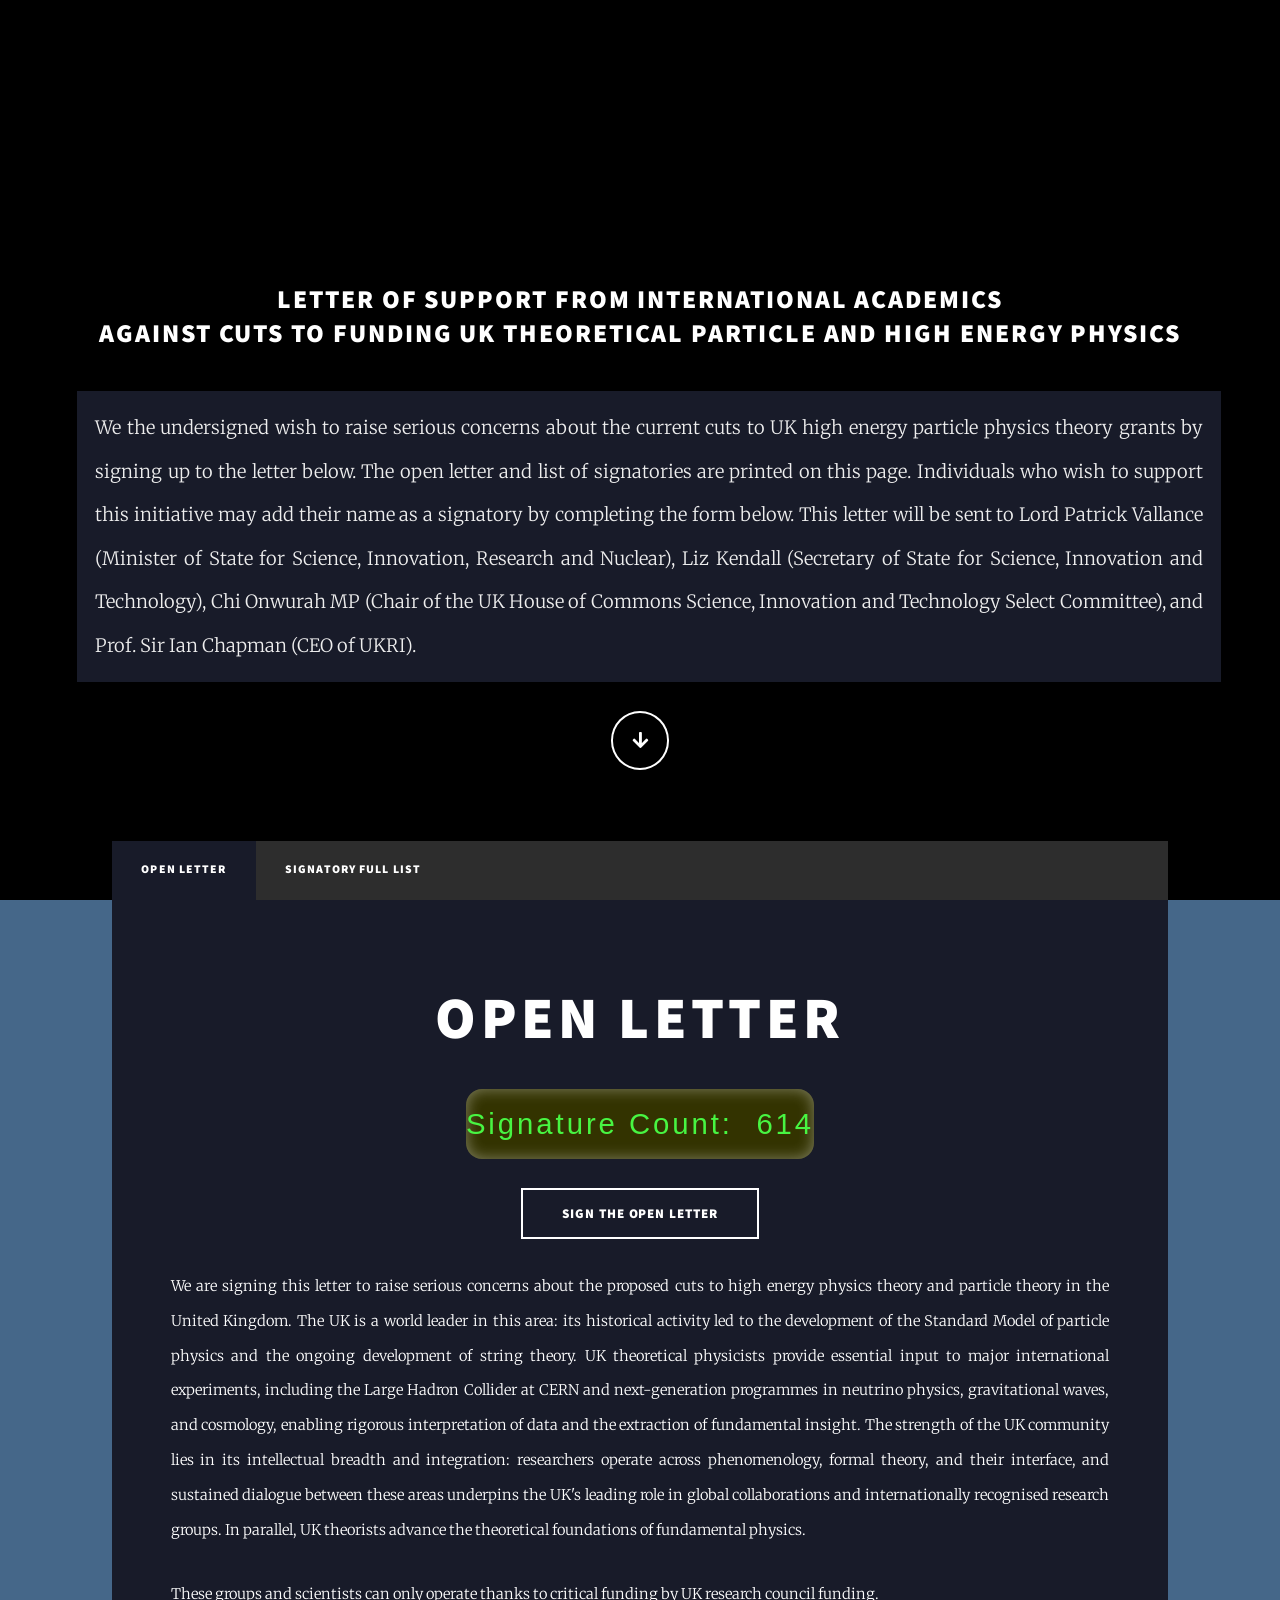
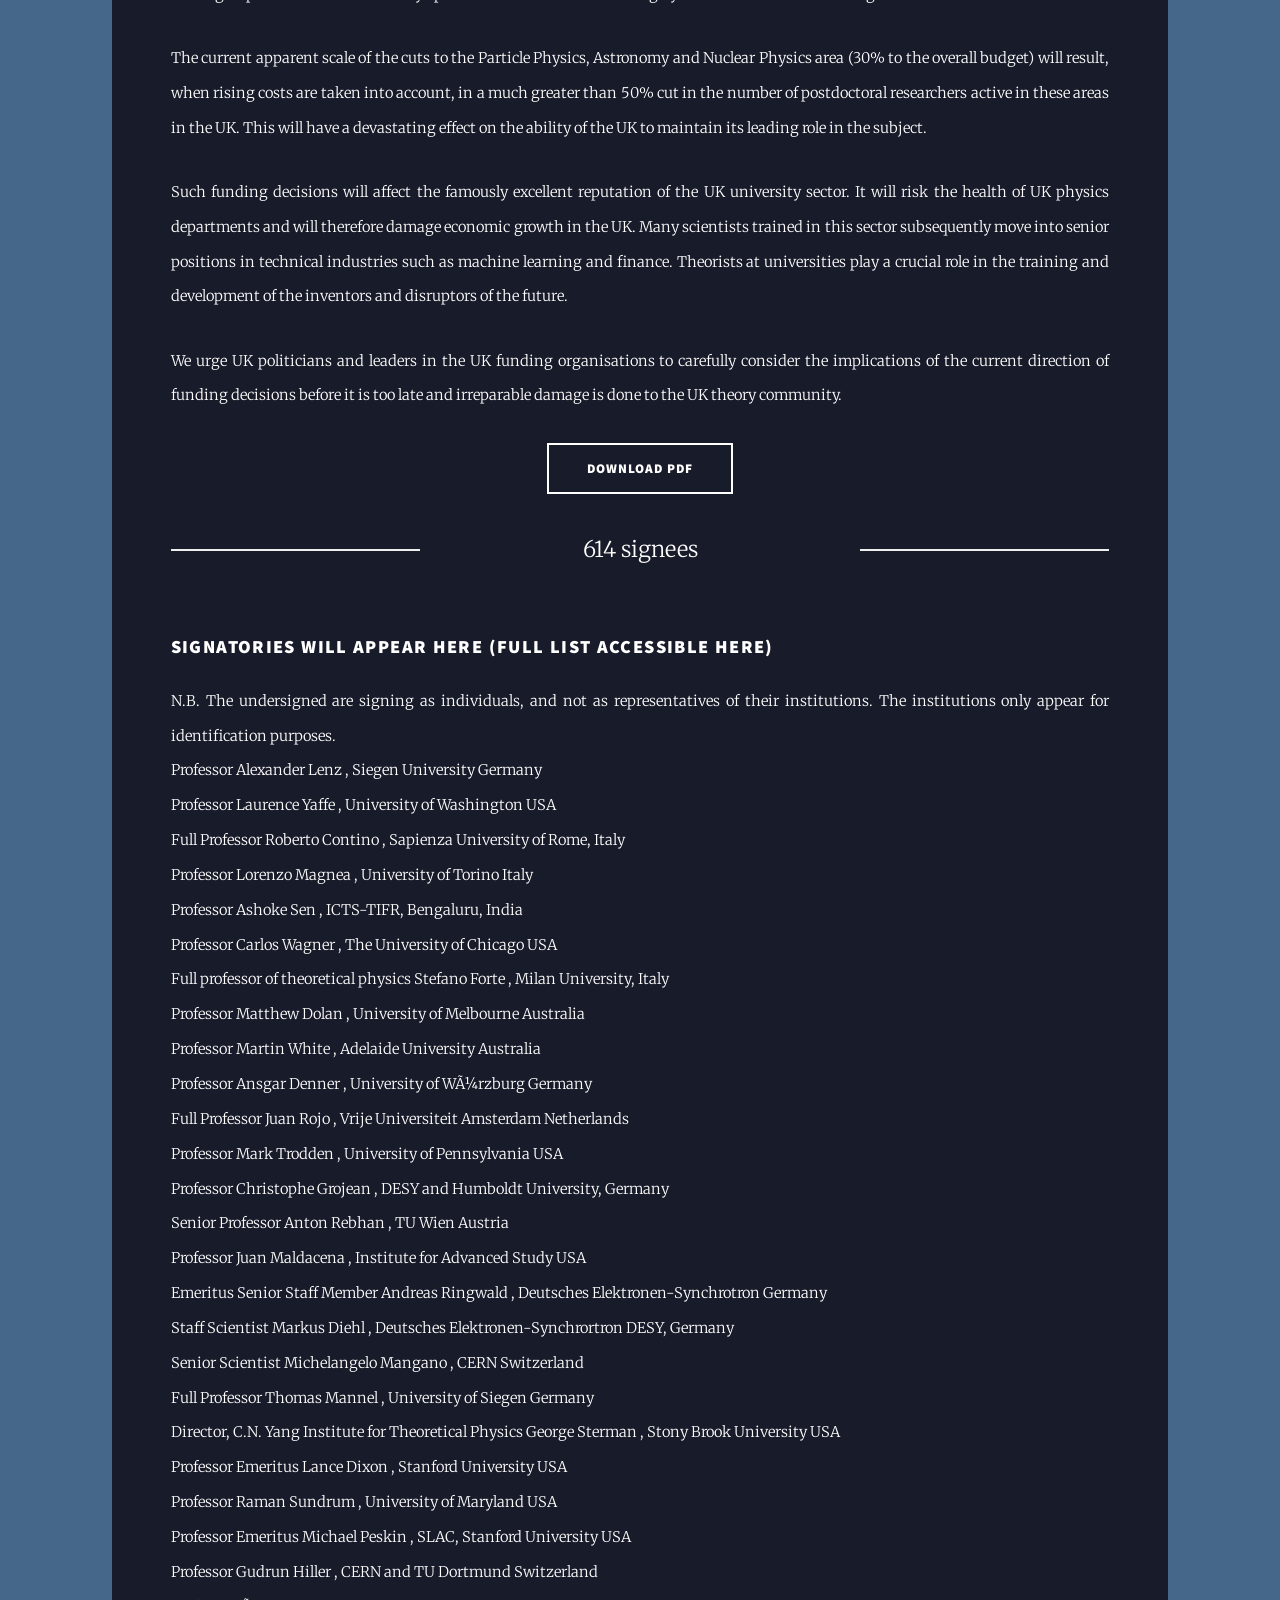
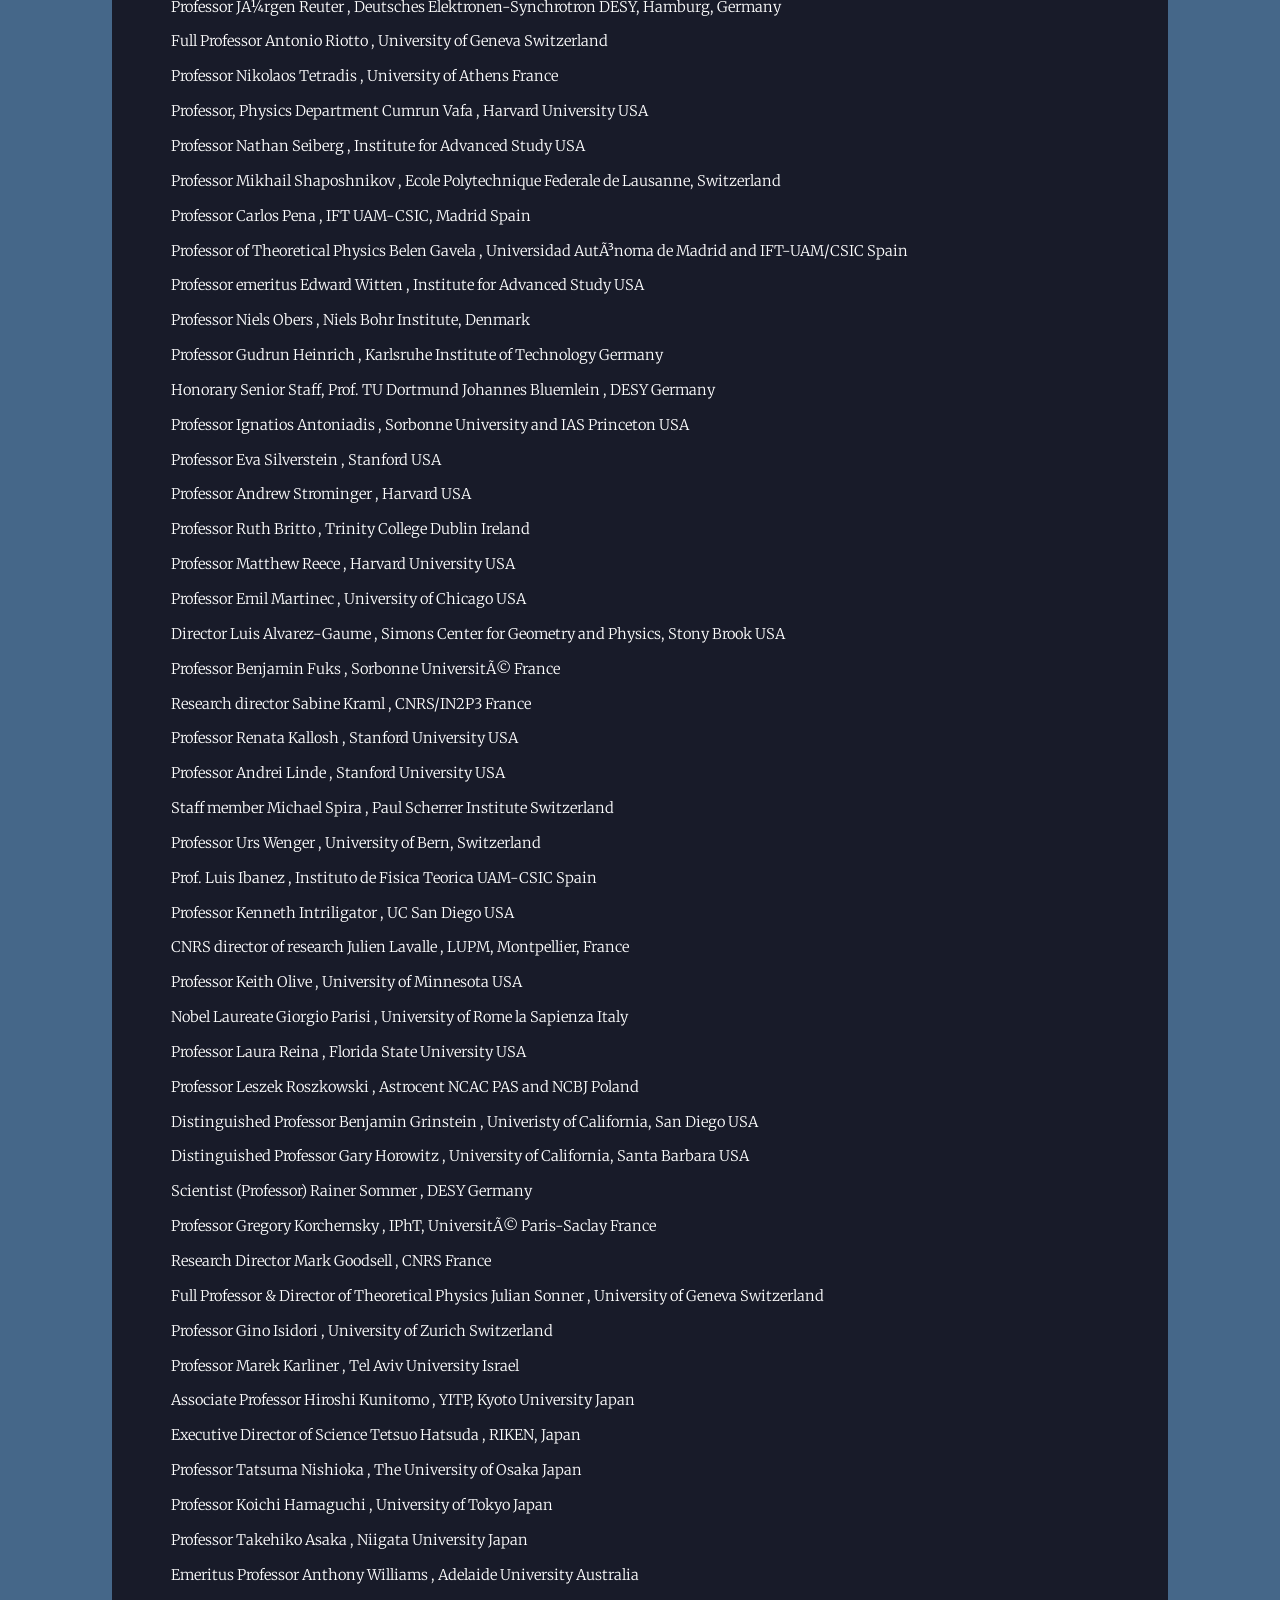
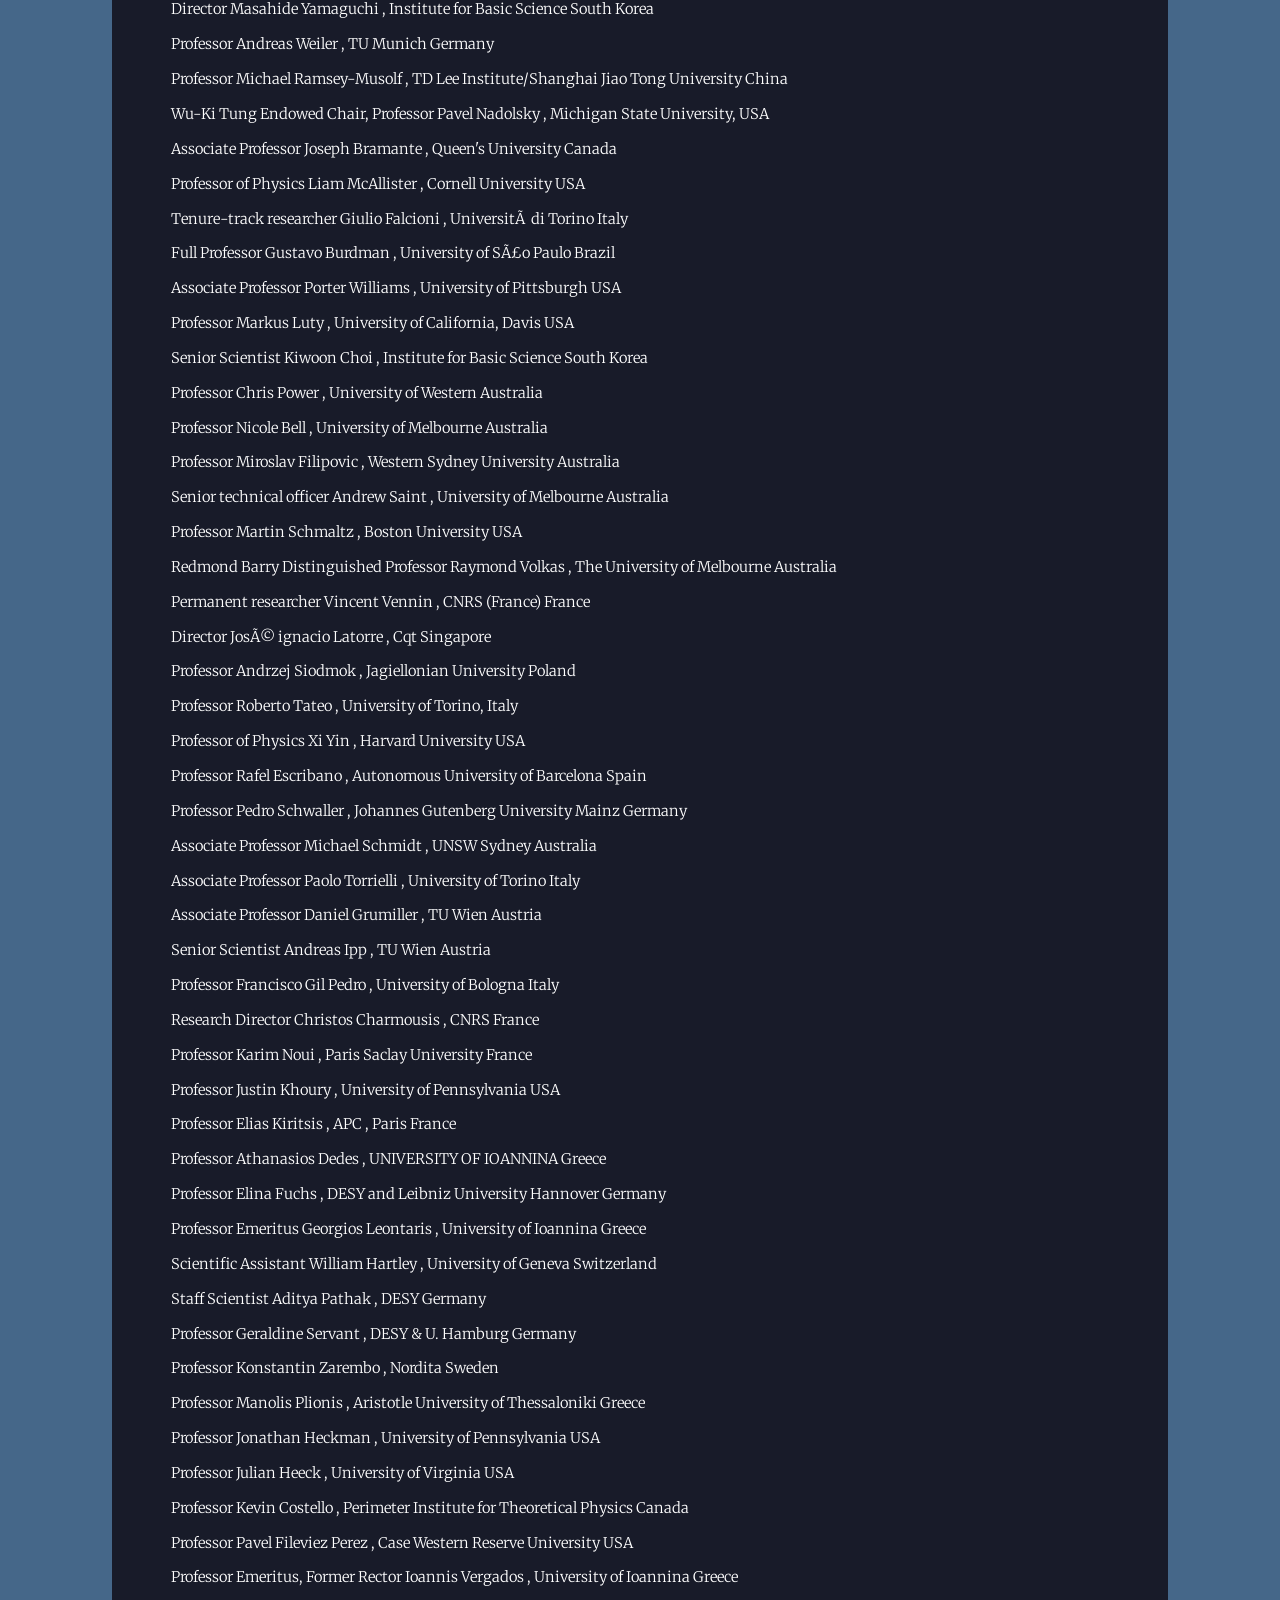
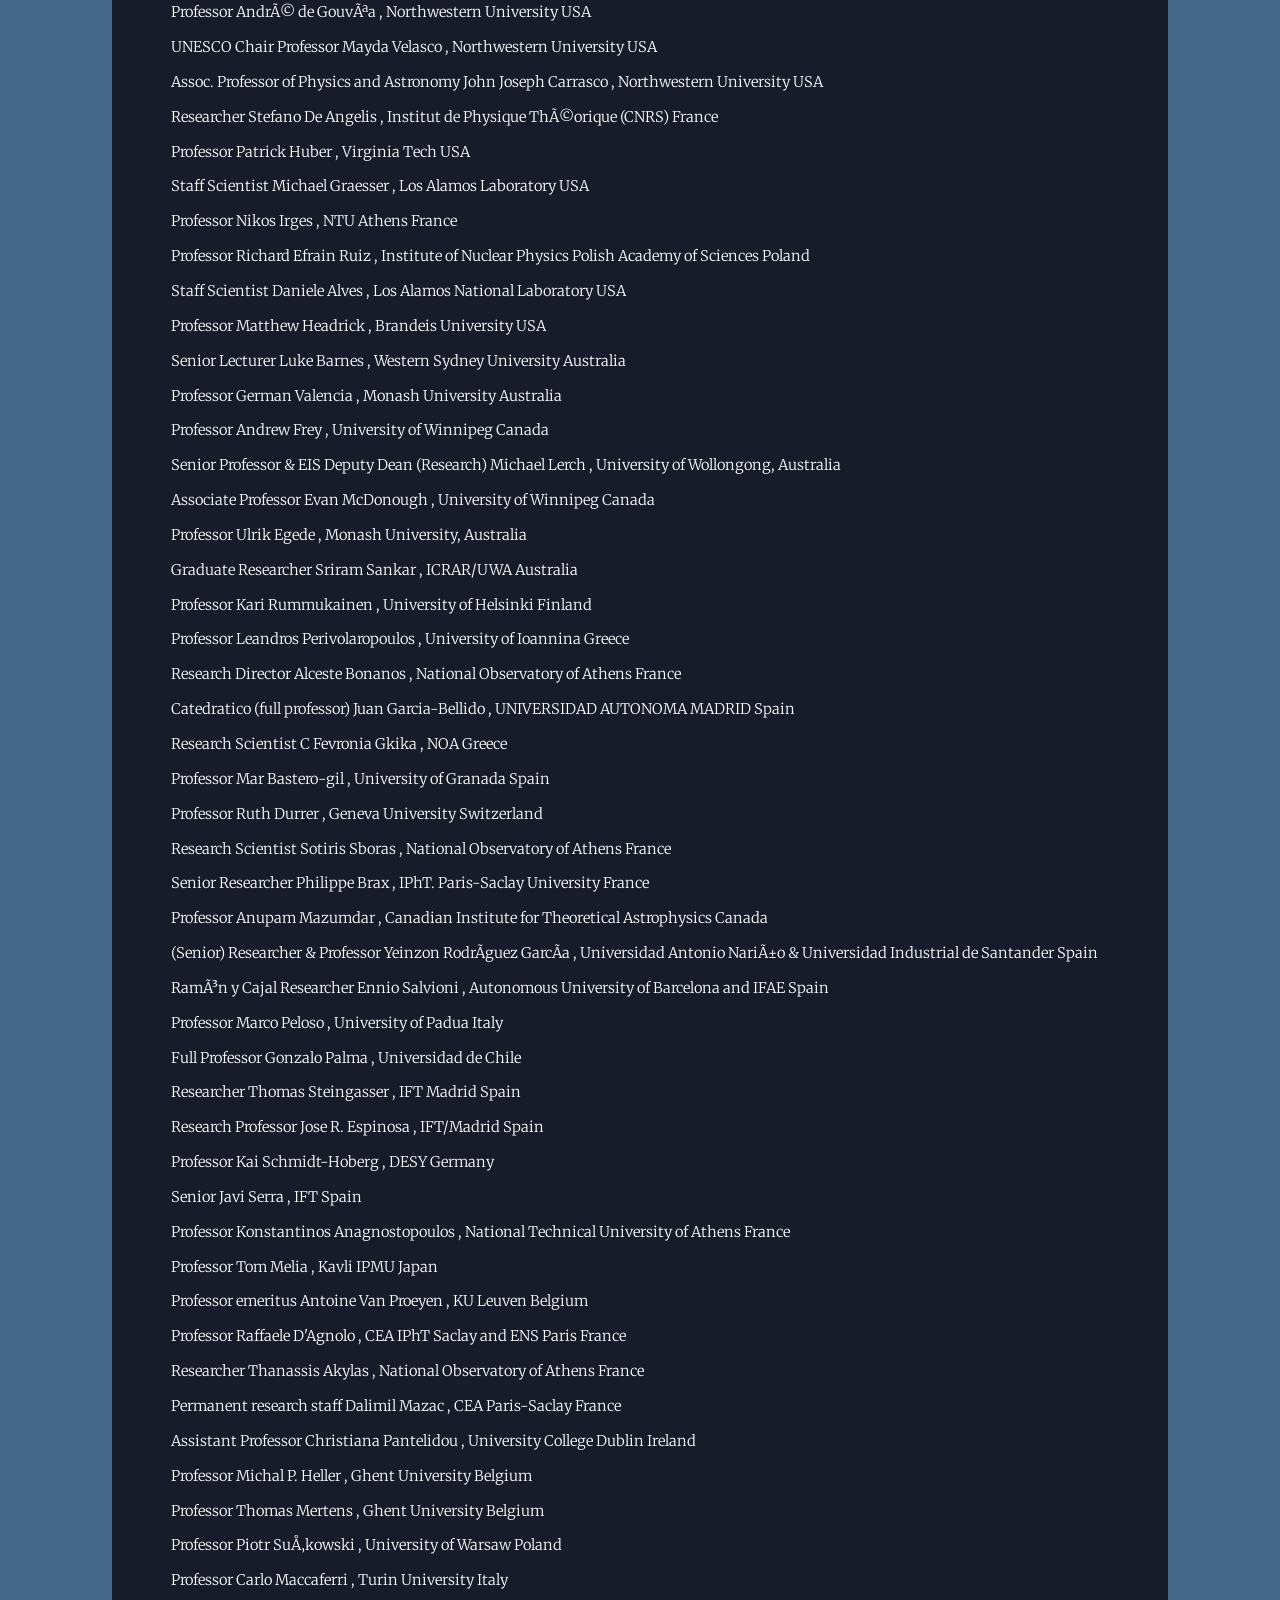
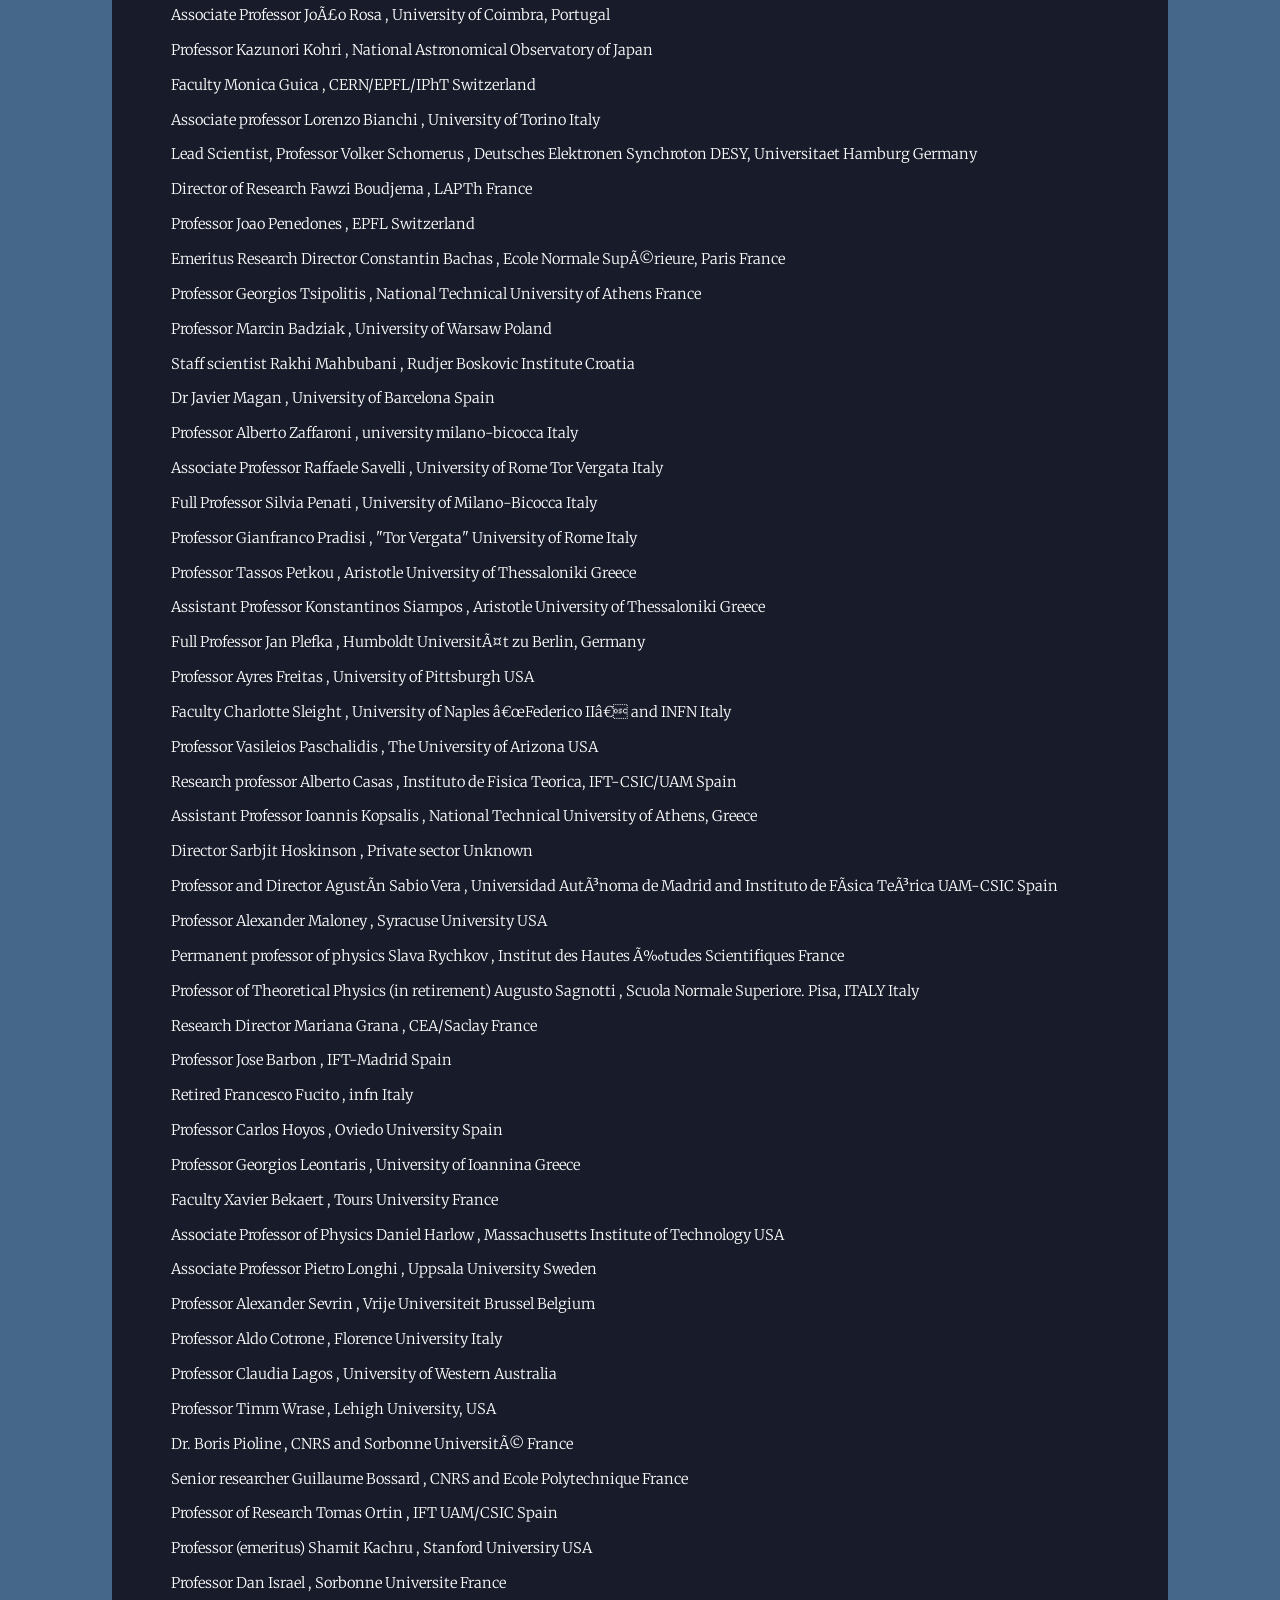
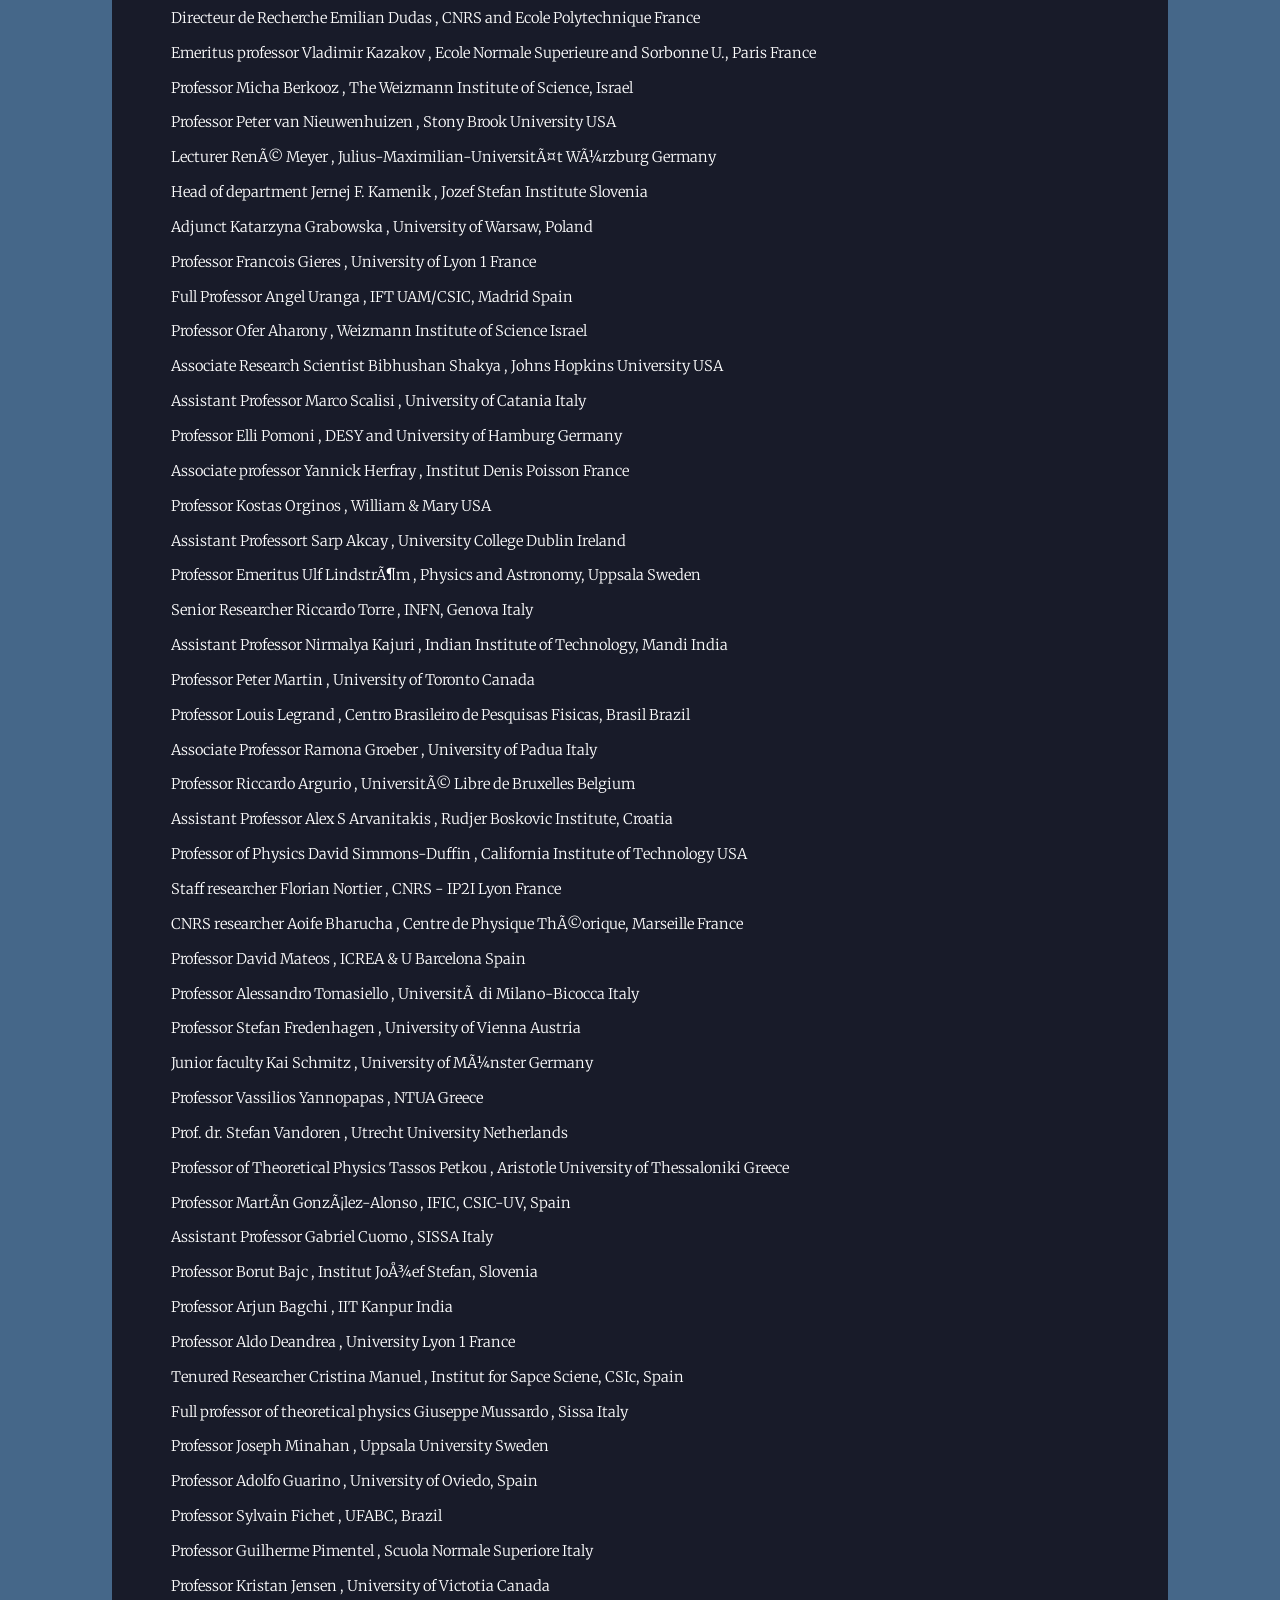
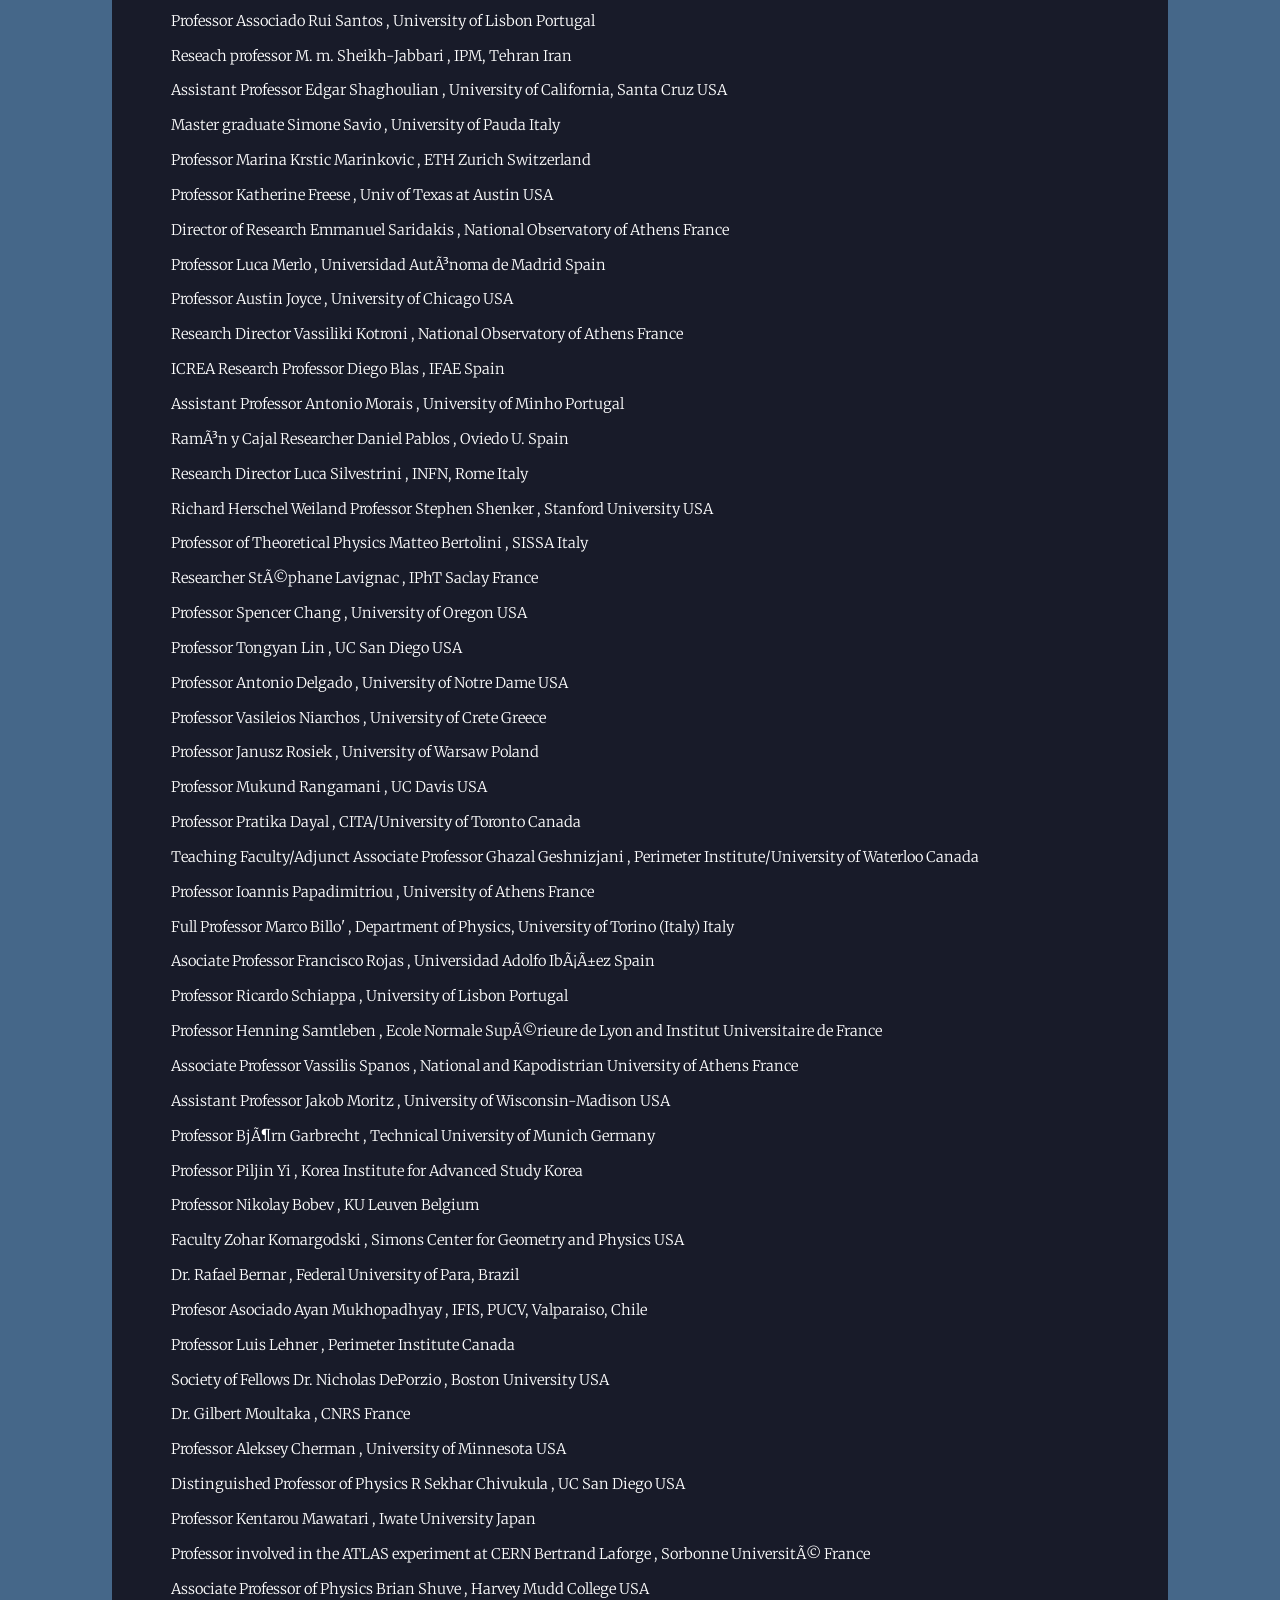
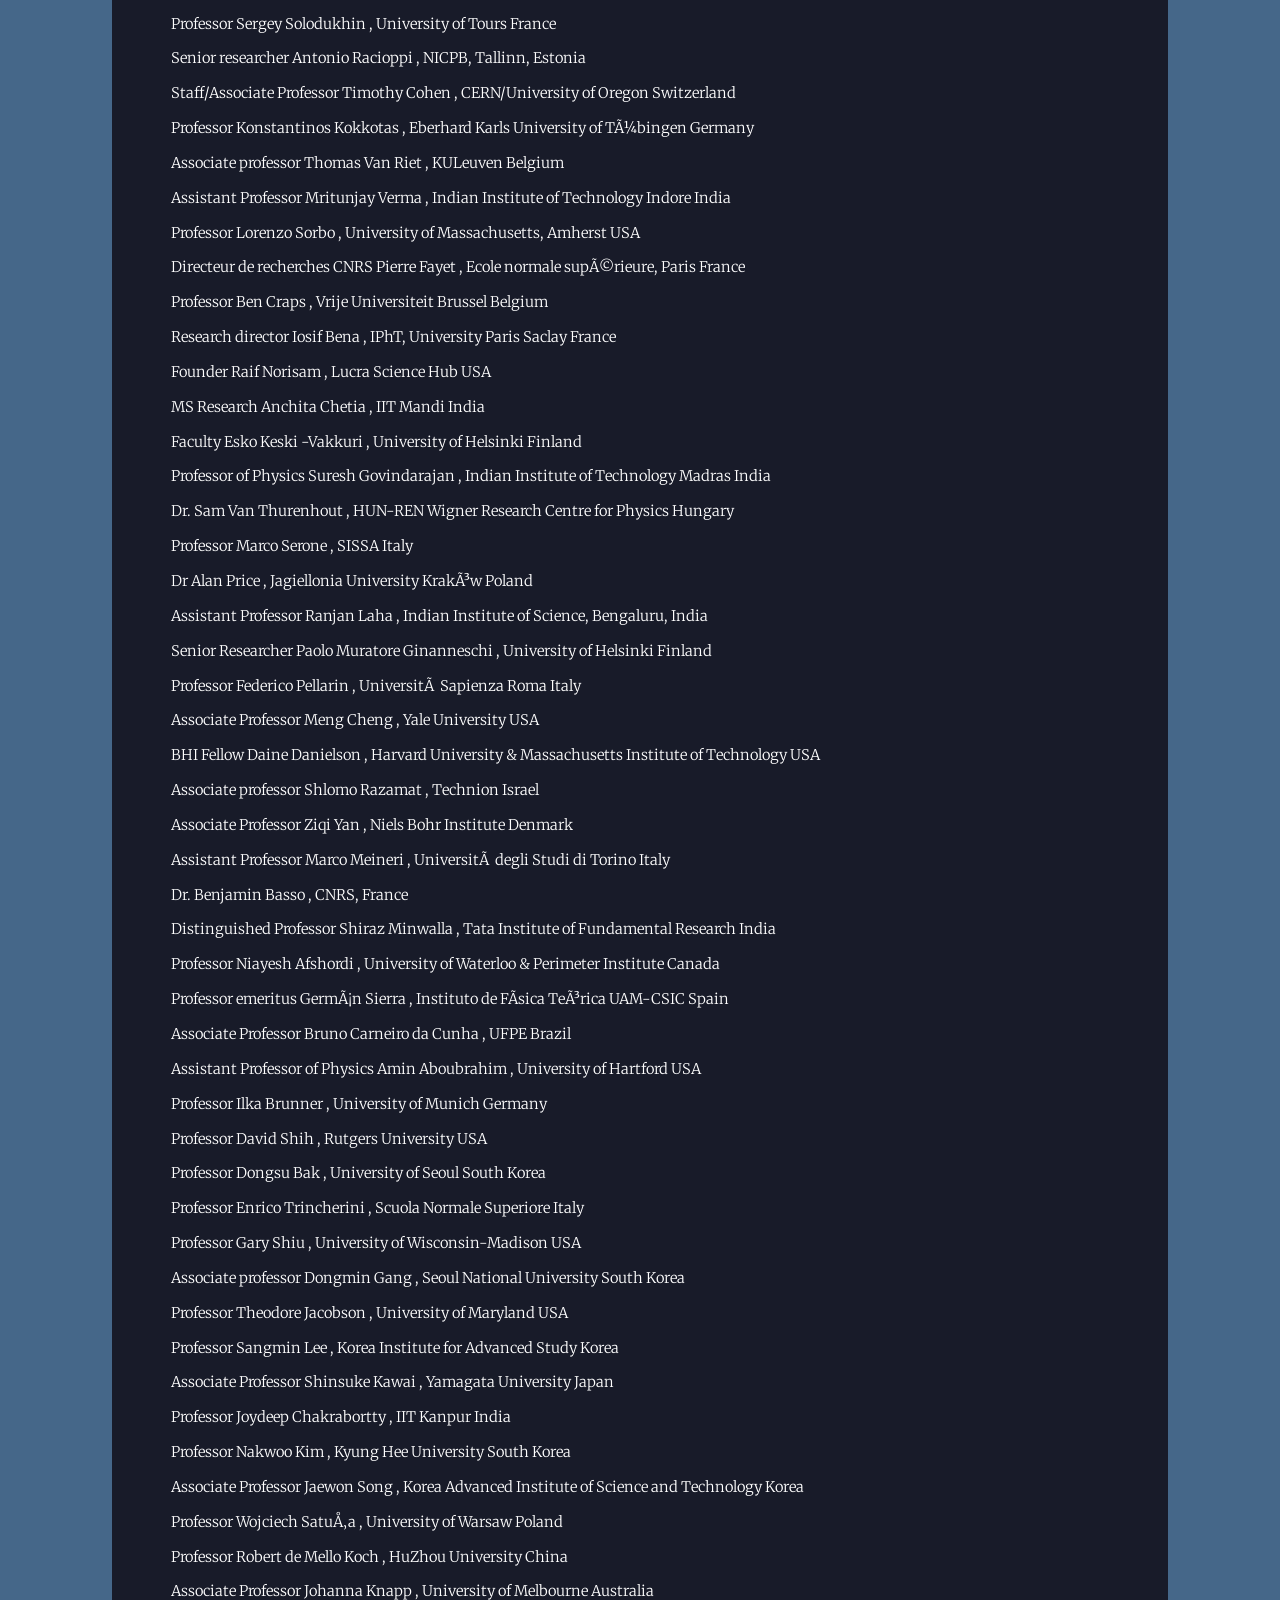
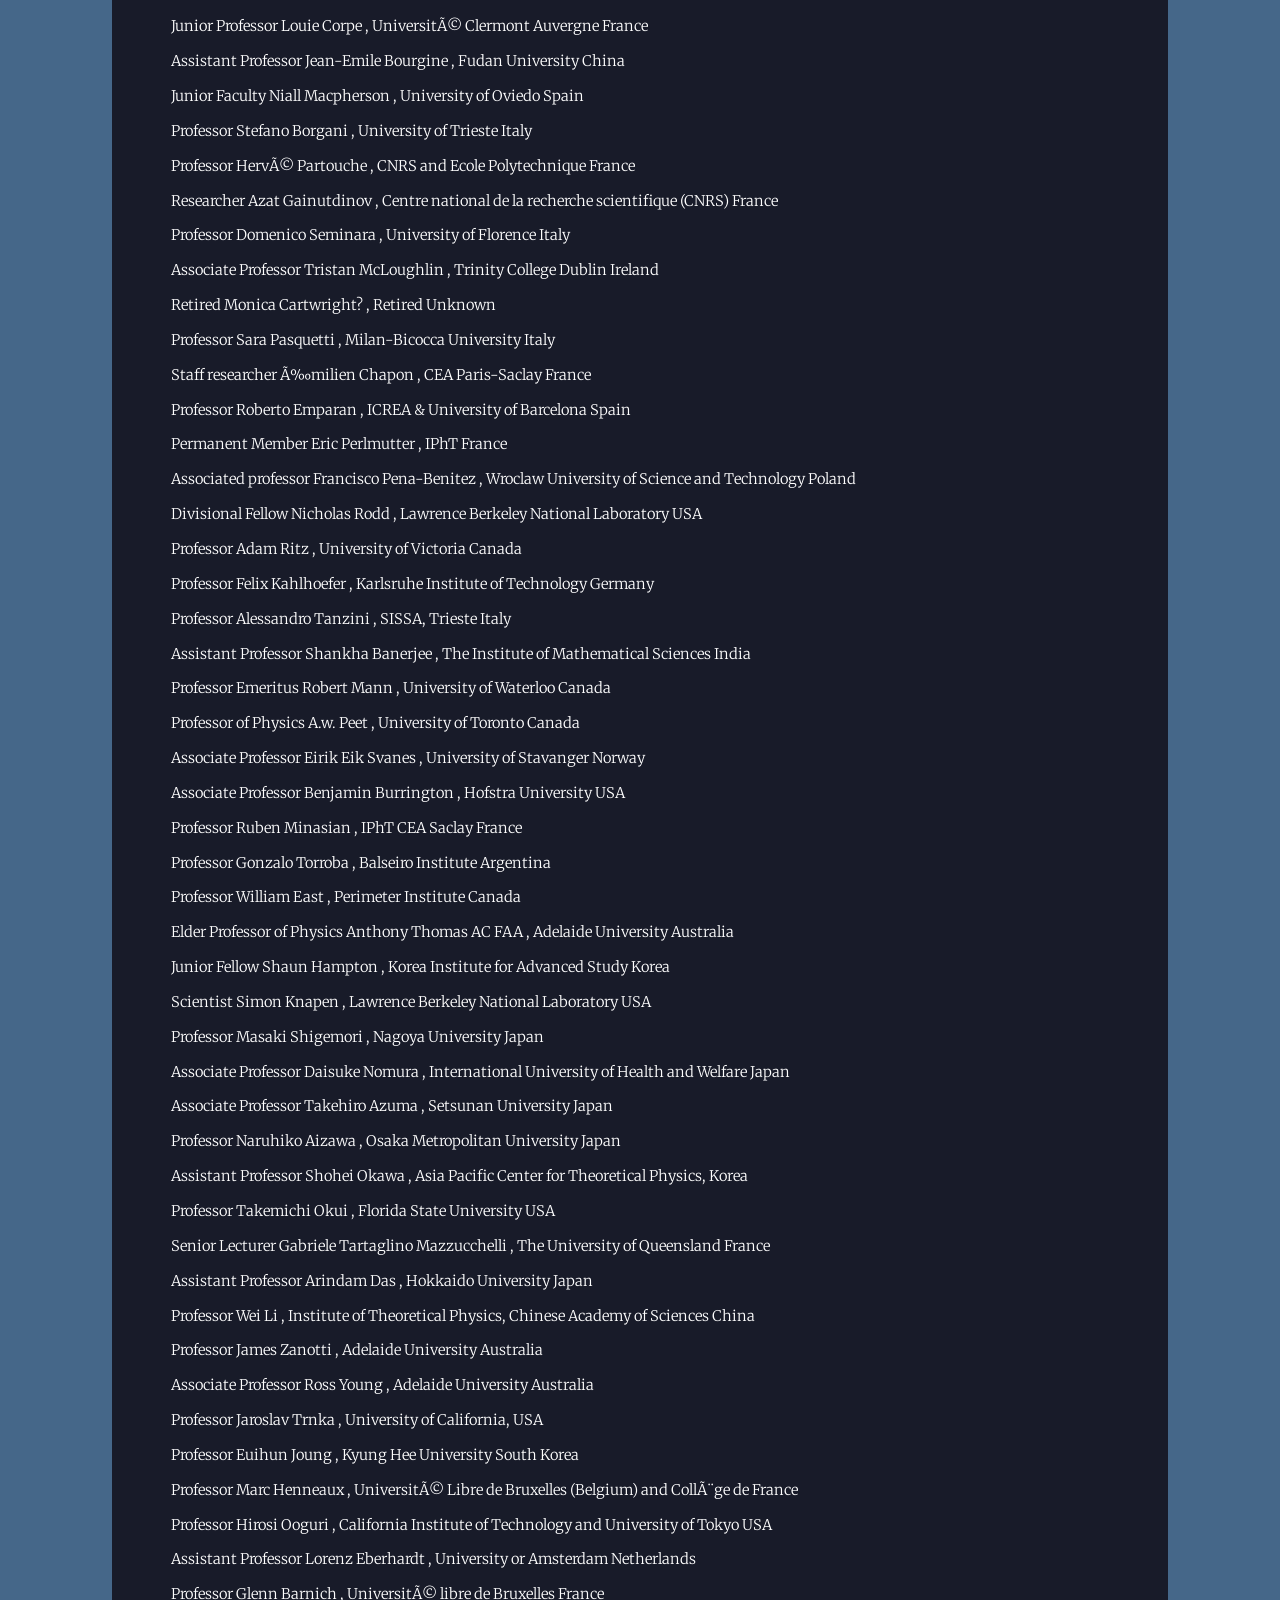
==== commit fd49ee2d: "Update index.html" ====
--- a/index.html
+++ b/index.html
@@ -119,24 +119,23 @@
 								<h3>signatories will appear here (Full List <a href="https://uktheory-international-letter.github.io/generic.html">Accessible Here</a>)</h3>
 
 <p><i>N.B. The undersigned are signing as individuals, and not as representatives of their institutions. The institutions only appear for identification purposes.</i>
-									
-<br>	Professor	Alexander	Lenz	,	Siegen University	Germany
+	<br>	Professor	Alexander	Lenz	,	Siegen University	Germany
 <br>	Professor	Laurence	Yaffe	,	University of Washington	USA
-<br>	Full Professor	Roberto	Contino	,	Sapienza University of Rome, Italy	Italy
+<br>	Full Professor	Roberto	Contino	,	Sapienza University of Rome, Italy
 <br>	Professor	Lorenzo	Magnea	,	University of Torino	Italy
-<br>	Professor	Ashoke	Sen	,	ICTS-TIFR, Bengaluru, India	India
+<br>	Professor	Ashoke	Sen	,	ICTS-TIFR, Bengaluru, India
 <br>	Professor	Carlos	Wagner	,	The University of Chicago	USA
-<br>	Full professor of theoretical physics	Stefano	Forte	,	Milan University, Italy	Italy
+<br>	Full professor of theoretical physics	Stefano	Forte	,	Milan University, Italy
 <br>	Professor	Matthew	Dolan	,	University of Melbourne	Australia
 <br>	Professor	Martin	White	,	Adelaide University	Australia
 <br>	Professor	Ansgar	Denner	,	University of WÃ¼rzburg	Germany
 <br>	Full Professor	Juan	Rojo	,	Vrije Universiteit Amsterdam	Netherlands
 <br>	Professor	Mark	Trodden	,	University of Pennsylvania	USA
-<br>	Professor	Christophe	Grojean	,	DESY and Humboldt University, Germany	Germany
+<br>	Professor	Christophe	Grojean	,	DESY and Humboldt University, Germany
 <br>	Senior Professor	Anton	Rebhan	,	TU Wien	Austria
 <br>	Professor	Juan	Maldacena	,	Institute for Advanced Study	USA
 <br>	Emeritus Senior Staff Member	Andreas	Ringwald	,	Deutsches Elektronen-Synchrotron	Germany
-<br>	Staff Scientist	Markus	Diehl	,	Deutsches Elektronen-Synchrortron DESY, Germany	Germany
+<br>	Staff Scientist	Markus	Diehl	,	Deutsches Elektronen-Synchrortron DESY, Germany
 <br>	Senior Scientist	Michelangelo	Mangano	,	CERN	Switzerland
 <br>	Full Professor	Thomas	Mannel	,	University of Siegen	Germany
 <br>	Director, C.N. Yang Institute for Theoretical Physics	George	Sterman	,	Stony Brook University	USA
@@ -144,16 +143,16 @@
 <br>	Professor	Raman	Sundrum	,	University of Maryland	USA
 <br>	Professor Emeritus	Michael	Peskin	,	SLAC, Stanford University	USA
 <br>	Professor	Gudrun	Hiller	,	CERN and TU Dortmund	Switzerland
-<br>	Professor	JÃ¼rgen	Reuter	,	Deutsches Elektronen-Synchrotron DESY, Hamburg, Germany	Germany
+<br>	Professor	JÃ¼rgen	Reuter	,	Deutsches Elektronen-Synchrotron DESY, Hamburg, Germany
 <br>	Full Professor	Antonio	Riotto	,	University of Geneva	Switzerland
 <br>	Professor	Nikolaos	Tetradis	,	University of Athens	France
 <br>	Professor, Physics Department	Cumrun	Vafa	,	Harvard University	USA
 <br>	Professor	Nathan	Seiberg	,	Institute for Advanced Study	USA
-<br>	Professor	Mikhail	Shaposhnikov	,	Ecole Polytechnique Federale de Lausanne, Switzerland	Switzerland
+<br>	Professor	Mikhail	Shaposhnikov	,	Ecole Polytechnique Federale de Lausanne, Switzerland
 <br>	Professor	Carlos	Pena	,	IFT UAM-CSIC, Madrid	Spain
 <br>	Professor of Theoretical Physics	Belen	Gavela	,	Universidad AutÃ³noma de Madrid and  IFT-UAM/CSIC	Spain
 <br>	Professor emeritus	Edward	Witten	,	Institute for Advanced Study	USA
-<br>	Professor	Niels	Obers	,	Niels Bohr Institute, Denmark	Denmark
+<br>	Professor	Niels	Obers	,	Niels Bohr Institute, Denmark
 <br>	Professor	Gudrun	Heinrich	,	Karlsruhe Institute of Technology	Germany
 <br>	Honorary Senior Staff, Prof. TU Dortmund	Johannes	Bluemlein	,	DESY	Germany
 <br>	Professor	Ignatios	Antoniadis	,	Sorbonne University and IAS Princeton	USA
@@ -168,10 +167,10 @@
 <br>	Professor	Renata	Kallosh	,	Stanford University	USA
 <br>	Professor	Andrei	Linde	,	Stanford University	USA
 <br>	Staff member	Michael	Spira	,	Paul Scherrer Institute	Switzerland
-<br>	Professor	Urs	Wenger	,	University of Bern, Switzerland	Switzerland
+<br>	Professor	Urs	Wenger	,	University of Bern, Switzerland
 <br>	Prof.	Luis	Ibanez	,	Instituto de Fisica Teorica UAM-CSIC	Spain
 <br>	Professor	Kenneth	Intriligator	,	UC San Diego	USA
-<br>	CNRS director of research	Julien	Lavalle	,	LUPM, Montpellier, France	France
+<br>	CNRS director of research	Julien	Lavalle	,	LUPM, Montpellier, France
 <br>	Professor	Keith	Olive	,	University of Minnesota	USA
 <br>	Nobel Laureate	Giorgio	Parisi	,	University of Rome la Sapienza	Italy
 <br>	Professor	Laura	Reina	,	Florida State University	USA
@@ -185,7 +184,7 @@
 <br>	Professor	Gino	Isidori	,	University of Zurich	Switzerland
 <br>	Professor	Marek	Karliner	,	Tel Aviv University	Israel
 <br>	Associate Professor	Hiroshi	Kunitomo	,	YITP, Kyoto University	Japan
-<br>	Executive Director of Science	Tetsuo	Hatsuda	,	RIKEN, Japan	Japan
+<br>	Executive Director of Science	Tetsuo	Hatsuda	,	RIKEN, Japan
 <br>	Professor	Tatsuma	Nishioka	,	The University of Osaka	Japan
 <br>	Professor	Koichi	Hamaguchi	,	University of Tokyo	Japan
 <br>	Professor	Takehiko	Asaka	,	Niigata University	Japan
@@ -193,7 +192,7 @@
 <br>	Director	Masahide	Yamaguchi	,	Institute for Basic Science	South Korea
 <br>	Professor	Andreas	Weiler	,	TU Munich	Germany
 <br>	Professor	Michael	Ramsey-Musolf	,	TD Lee Institute/Shanghai Jiao Tong University	China
-<br>	Wu-Ki Tung Endowed Chair, Professor	Pavel	Nadolsky	,	Michigan State University, USA	USA
+<br>	Wu-Ki Tung Endowed Chair, Professor	Pavel	Nadolsky	,	Michigan State University, USA
 <br>	Associate Professor	Joseph	Bramante	,	Queen's University	Canada
 <br>	Professor of Physics	Liam	McAllister	,	Cornell University	USA
 <br>	Tenure-track researcher	Giulio	Falcioni	,	UniversitÃ  di Torino	Italy
@@ -201,16 +200,16 @@
 <br>	Associate Professor	Porter	Williams	,	University of Pittsburgh	USA
 <br>	Professor	Markus	Luty	,	University of California, Davis	USA
 <br>	Senior Scientist	Kiwoon	Choi	,	Institute for Basic Science	South Korea
-<br>	Professor	Chris	Power	,	University of Western Australia	Australia
+<br>	Professor	Chris	Power	,	University of Western Australia
 <br>	Professor	Nicole	Bell	,	University of Melbourne	Australia
 <br>	Professor	Miroslav	Filipovic	,	Western Sydney University	Australia
 <br>	Senior technical officer	Andrew	Saint	,	University of Melbourne	Australia
 <br>	Professor	Martin	Schmaltz	,	Boston University	USA
 <br>	Redmond Barry Distinguished Professor	Raymond	Volkas	,	The University of Melbourne	Australia
 <br>	Permanent researcher	Vincent	Vennin	,	CNRS (France)	France
-<br>	Director	JosÃ© ignacio	Latorre	,	Cqt Singapore	Singapore
+<br>	Director	JosÃ© ignacio	Latorre	,	Cqt Singapore
 <br>	Professor	Andrzej	Siodmok	,	Jagiellonian University	Poland
-<br>	Professor	Roberto	Tateo	,	University of Torino, Italy	Italy
+<br>	Professor	Roberto	Tateo	,	University of Torino, Italy
 <br>	Professor of Physics	Xi	Yin	,	Harvard University	USA
 <br>	Professor	Rafel	Escribano	,	Autonomous University of Barcelona	Spain
 <br>	Professor	Pedro	Schwaller	,	Johannes Gutenberg University Mainz	Germany
@@ -219,7 +218,7 @@
 <br>	Associate Professor	Daniel	Grumiller	,	TU Wien	Austria
 <br>	Senior Scientist	Andreas	Ipp	,	TU Wien	Austria
 <br>	Professor	Francisco	Gil Pedro	,	University of Bologna	Italy
-<br>	Research Director	Christos	Charmousis	,	CNRS France	France
+<br>	Research Director	Christos	Charmousis	,	CNRS France
 <br>	Professor	Karim	Noui	,	Paris Saclay University	France
 <br>	Professor	Justin	Khoury	,	University of Pennsylvania	USA
 <br>	Professor	Elias	Kiritsis	,	APC , Paris	France
@@ -249,9 +248,9 @@
 <br>	Senior Lecturer	Luke	Barnes	,	Western Sydney University	Australia
 <br>	Professor	German	Valencia	,	Monash University	Australia
 <br>	Professor	Andrew	Frey	,	University of Winnipeg	Canada
-<br>	Senior Professor & EIS Deputy Dean (Research)	Michael	Lerch	,	University of Wollongong, Australia	Australia
+<br>	Senior Professor & EIS Deputy Dean (Research)	Michael	Lerch	,	University of Wollongong, Australia
 <br>	Associate Professor	Evan	McDonough	,	University of Winnipeg	Canada
-<br>	Professor	Ulrik	Egede	,	Monash University, Australia	Australia
+<br>	Professor	Ulrik	Egede	,	Monash University, Australia
 <br>	Graduate Researcher	Sriram	Sankar	,	ICRAR/UWA	Australia
 <br>	Professor	Kari	Rummukainen	,	University of Helsinki	Finland
 <br>	Professor	Leandros	Perivolaropoulos	,	University of Ioannina	Greece
@@ -266,7 +265,7 @@
 <br>	(Senior) Researcher  &  Professor	Yeinzon	RodrÃ­guez GarcÃ­a	,	Universidad Antonio NariÃ±o  &  Universidad Industrial de Santander	Spain
 <br>	RamÃ³n y Cajal Researcher	Ennio	Salvioni	,	Autonomous University of Barcelona and IFAE	Spain
 <br>	Professor	Marco	Peloso	,	University of Padua	Italy
-<br>	Full Professor	Gonzalo	Palma	,	Universidad de Chile	Chile
+<br>	Full Professor	Gonzalo	Palma	,	Universidad de Chile
 <br>	Researcher	Thomas	Steingasser	,	IFT Madrid	Spain
 <br>	Research Professor	Jose R.	Espinosa	,	IFT/Madrid	Spain
 <br>	Professor	Kai	Schmidt-Hoberg	,	DESY	Germany
@@ -282,8 +281,8 @@
 <br>	Professor	Thomas	Mertens	,	Ghent University	Belgium
 <br>	Professor	Piotr	SuÅ‚kowski	,	University of Warsaw	Poland
 <br>	Professor	Carlo	Maccaferri	,	Turin University	Italy
-<br>	Associate Professor	JoÃ£o	Rosa	,	University of Coimbra, Portugal	Portugal
-<br>	Professor	Kazunori	Kohri	,	National Astronomical Observatory of Japan	Japan
+<br>	Associate Professor	JoÃ£o	Rosa	,	University of Coimbra, Portugal
+<br>	Professor	Kazunori	Kohri	,	National Astronomical Observatory of Japan
 <br>	Faculty	Monica	Guica	,	CERN/EPFL/IPhT	Switzerland
 <br>	Associate professor	Lorenzo	Bianchi	,	University of Torino	Italy
 <br>	Lead Scientist, Professor	Volker	Schomerus	,	Deutsches Elektronen Synchroton DESY, Universitaet Hamburg	Germany
@@ -300,12 +299,12 @@
 <br>	Professor	Gianfranco	Pradisi	,	"Tor Vergata" University of Rome	Italy
 <br>	Professor	Tassos	Petkou	,	Aristotle University of Thessaloniki	Greece
 <br>	Assistant Professor	Konstantinos	Siampos	,	Aristotle University of Thessaloniki	Greece
-<br>	Full Professor	Jan	Plefka	,	Humboldt UniversitÃ¤t zu Berlin, Germany	Germany
+<br>	Full Professor	Jan	Plefka	,	Humboldt UniversitÃ¤t zu Berlin, Germany
 <br>	Professor	Ayres	Freitas	,	University of Pittsburgh	USA
 <br>	Faculty	Charlotte	Sleight	,	University of Naples â€œFederico IIâ€ and INFN	Italy
 <br>	Professor	Vasileios	Paschalidis	,	The University of Arizona	USA
 <br>	Research professor	Alberto	Casas	,	Instituto de Fisica Teorica, IFT-CSIC/UAM	Spain
-<br>	Assistant Professor	Ioannis	Kopsalis	,	National Technical University of Athens, Greece	Greece
+<br>	Assistant Professor	Ioannis	Kopsalis	,	National Technical University of Athens, Greece
 <br>	Director	Sarbjit	Hoskinson	,	Private sector	Unknown
 <br>	Professor and Director	AgustÃ­n	Sabio Vera	,	Universidad AutÃ³noma de Madrid and Instituto de FÃ­sica TeÃ³rica UAM-CSIC	Spain
 <br>	Professor	Alexander	Maloney	,	Syracuse University	USA
@@ -321,8 +320,8 @@
 <br>	Associate Professor	Pietro	Longhi	,	Uppsala University	Sweden
 <br>	Professor	Alexander	Sevrin	,	Vrije Universiteit Brussel	Belgium
 <br>	Professor	Aldo	Cotrone	,	Florence University	Italy
-<br>	Professor	Claudia	Lagos	,	University of Western Australia	Australia
-<br>	Professor	Timm	Wrase	,	Lehigh University, USA	USA
+<br>	Professor	Claudia	Lagos	,	University of Western Australia
+<br>	Professor	Timm	Wrase	,	Lehigh University, USA
 <br>	Dr.	Boris	Pioline	,	CNRS and Sorbonne UniversitÃ©	France
 <br>	Senior researcher	Guillaume	Bossard	,	CNRS and Ecole Polytechnique	France
 <br>	Professor of Research	Tomas	Ortin	,	IFT UAM/CSIC	Spain
@@ -330,11 +329,11 @@
 <br>	Professor	Dan	Israel	,	Sorbonne Universite	France
 <br>	Directeur de Recherche	Emilian	Dudas	,	CNRS and Ecole Polytechnique	France
 <br>	Emeritus professor	Vladimir	Kazakov	,	Ecole Normale Superieure and Sorbonne U., Paris	France
-<br>	Professor	Micha	Berkooz	,	The Weizmann Institute of Science, Israel	Israel
+<br>	Professor	Micha	Berkooz	,	The Weizmann Institute of Science, Israel
 <br>	Professor	Peter	van Nieuwenhuizen	,	Stony Brook University	USA
 <br>	Lecturer	RenÃ©	Meyer	,	Julius-Maximilian-UniversitÃ¤t WÃ¼rzburg	Germany
 <br>	Head of department	Jernej	F. Kamenik	,	Jozef Stefan Institute	Slovenia
-<br>	Adjunct	Katarzyna	Grabowska	,	University of Warsaw, Poland	Poland
+<br>	Adjunct	Katarzyna	Grabowska	,	University of Warsaw, Poland
 <br>	Professor	Francois	Gieres	,	University of Lyon 1	France
 <br>	Full Professor	Angel	Uranga	,	IFT UAM/CSIC, Madrid	Spain
 <br>	Professor	Ofer	Aharony	,	Weizmann Institute of Science	Israel
@@ -351,7 +350,7 @@
 <br>	Professor	Louis	Legrand	,	Centro Brasileiro de Pesquisas Fisicas, Brasil	Brazil
 <br>	Associate Professor	Ramona	Groeber	,	University of Padua	Italy
 <br>	Professor	Riccardo	Argurio	,	UniversitÃ© Libre de Bruxelles	Belgium
-<br>	Assistant Professor	Alex S	Arvanitakis	,	Rudjer Boskovic Institute, Croatia	Croatia
+<br>	Assistant Professor	Alex S	Arvanitakis	,	Rudjer Boskovic Institute, Croatia
 <br>	Professor of Physics	David	Simmons-Duffin	,	California Institute of Technology	USA
 <br>	Staff researcher	Florian	Nortier	,	CNRS - IP2I Lyon	France
 <br>	CNRS researcher	Aoife	Bharucha	,	Centre de Physique ThÃ©orique, Marseille	France
@@ -362,16 +361,16 @@
 <br>	Professor	Vassilios	Yannopapas	,	NTUA	Greece
 <br>	Prof. dr.	Stefan	Vandoren	,	Utrecht University	Netherlands
 <br>	Professor of Theoretical Physics	Tassos	Petkou	,	Aristotle University of Thessaloniki	Greece
-<br>	Professor	MartÃ­n	GonzÃ¡lez-Alonso	,	IFIC, CSIC-UV, Spain	Spain
+<br>	Professor	MartÃ­n	GonzÃ¡lez-Alonso	,	IFIC, CSIC-UV, Spain
 <br>	Assistant Professor	Gabriel	Cuomo	,	SISSA	Italy
-<br>	Professor	Borut	Bajc	,	Institut JoÅ¾ef Stefan, Slovenia	Slovenia
+<br>	Professor	Borut	Bajc	,	Institut JoÅ¾ef Stefan, Slovenia
 <br>	Professor	Arjun	Bagchi	,	IIT Kanpur	India
 <br>	Professor	Aldo	Deandrea	,	University Lyon 1	France
-<br>	Tenured Researcher	Cristina	Manuel	,	Institut for Sapce Sciene, CSIc, Spain	Spain
+<br>	Tenured Researcher	Cristina	Manuel	,	Institut for Sapce Sciene, CSIc, Spain
 <br>	Full professor of theoretical physics	Giuseppe	Mussardo	,	Sissa	Italy
 <br>	Professor	Joseph	Minahan	,	Uppsala University	Sweden
-<br>	Professor	Adolfo	Guarino	,	University of Oviedo, Spain	Spain
-<br>	Professor	Sylvain	Fichet	,	UFABC, Brazil	Brazil
+<br>	Professor	Adolfo	Guarino	,	University of Oviedo, Spain
+<br>	Professor	Sylvain	Fichet	,	UFABC, Brazil
 <br>	Professor	Guilherme	Pimentel	,	Scuola Normale Superiore	Italy
 <br>	Professor	Kristan	Jensen	,	University of Victotia	Canada
 <br>	Professor Associado	Rui	Santos	,	University of Lisbon	Portugal
@@ -403,25 +402,25 @@
 <br>	Full Professor	Marco	Billo'	,	Department of Physics, University of Torino (Italy)	Italy
 <br>	Asociate Professor	Francisco	Rojas	,	Universidad Adolfo IbÃ¡Ã±ez	Spain
 <br>	Professor	Ricardo	Schiappa	,	University of Lisbon	Portugal
-<br>	Professor	Henning	Samtleben	,	Ecole Normale SupÃ©rieure de Lyon and Institut Universitaire de France	France
+<br>	Professor	Henning	Samtleben	,	Ecole Normale SupÃ©rieure de Lyon and Institut Universitaire de France
 <br>	Associate Professor	Vassilis	Spanos	,	National and Kapodistrian University of Athens	France
 <br>	Assistant Professor	Jakob	Moritz	,	University of Wisconsin-Madison	USA
 <br>	Professor	BjÃ¶rn	Garbrecht	,	Technical University of Munich	Germany
 <br>	Professor	Piljin	Yi	,	Korea Institute for Advanced Study	Korea
 <br>	Professor	Nikolay	Bobev	,	KU Leuven	Belgium
 <br>	Faculty	Zohar	Komargodski	,	Simons Center for Geometry and Physics	USA
-<br>	Dr.	Rafael	Bernar	,	Federal University of Para, Brazil	Brazil
-<br>	Profesor Asociado	Ayan	Mukhopadhyay	,	IFIS, PUCV, Valparaiso, Chile	Chile
+<br>	Dr.	Rafael	Bernar	,	Federal University of Para, Brazil
+<br>	Profesor Asociado	Ayan	Mukhopadhyay	,	IFIS, PUCV, Valparaiso, Chile
 <br>	Professor	Luis	Lehner	,	Perimeter Institute	Canada
 <br>	Society of Fellows	Dr. Nicholas	DePorzio	,	Boston University	USA
-<br>	Dr.	Gilbert	Moultaka	,	CNRS France	France
+<br>	Dr.	Gilbert	Moultaka	,	CNRS France
 <br>	Professor	Aleksey	Cherman	,	University of Minnesota	USA
 <br>	Distinguished Professor of Physics	R Sekhar	Chivukula	,	UC San Diego	USA
 <br>	Professor	Kentarou	Mawatari	,	Iwate University	Japan
 <br>	Professor involved in the ATLAS experiment at CERN	Bertrand	Laforge	,	Sorbonne UniversitÃ©	France
 <br>	Associate Professor of Physics	Brian	Shuve	,	Harvey Mudd College	USA
 <br>	Professor	Sergey	Solodukhin	,	University of Tours	France
-<br>	Senior researcher	Antonio	Racioppi	,	NICPB, Tallinn, Estonia	Estonia
+<br>	Senior researcher	Antonio	Racioppi	,	NICPB, Tallinn, Estonia
 <br>	Staff/Associate Professor	Timothy	Cohen	,	CERN/University of Oregon	Switzerland
 <br>	Professor	Konstantinos	Kokkotas	,	Eberhard Karls University of TÃ¼bingen	Germany
 <br>	Associate professor	Thomas	Van Riet	,	KULeuven	Belgium
@@ -437,7 +436,7 @@
 <br>	Dr.	Sam	Van Thurenhout	,	HUN-REN Wigner Research Centre for Physics	Hungary
 <br>	Professor	Marco	Serone	,	SISSA	Italy
 <br>	Dr	Alan	Price	,	Jagiellonia University KrakÃ³w	Poland
-<br>	Assistant Professor	Ranjan	Laha	,	Indian Institute of Science, Bengaluru, India	India
+<br>	Assistant Professor	Ranjan	Laha	,	Indian Institute of Science, Bengaluru, India
 <br>	Senior Researcher	Paolo	Muratore Ginanneschi	,	University of Helsinki	Finland
 <br>	Professor	Federico	Pellarin	,	UniversitÃ  Sapienza Roma	Italy
 <br>	Associate Professor	Meng	Cheng	,	Yale University	USA
@@ -445,7 +444,7 @@
 <br>	Associate professor	Shlomo	Razamat	,	Technion	Israel
 <br>	Associate Professor	Ziqi	Yan	,	Niels Bohr Institute	Denmark
 <br>	Assistant Professor	Marco	Meineri	,	UniversitÃ  degli Studi di Torino	Italy
-<br>	Dr.	Benjamin	Basso	,	CNRS, France	France
+<br>	Dr.	Benjamin	Basso	,	CNRS, France
 <br>	Distinguished Professor	Shiraz	Minwalla	,	Tata Institute of Fundamental Research	India
 <br>	Professor	Niayesh	Afshordi	,	University of Waterloo & Perimeter Institute	Canada
 <br>	Professor emeritus	GermÃ¡n	Sierra	,	Instituto de FÃ­sica TeÃ³rica UAM-CSIC	Spain
@@ -499,21 +498,21 @@
 <br>	Associate Professor	Daisuke	Nomura	,	International University of Health and Welfare	Japan
 <br>	Associate Professor	Takehiro	Azuma	,	Setsunan University	Japan
 <br>	Professor	Naruhiko	Aizawa	,	Osaka Metropolitan University	Japan
-<br>	Assistant Professor	Shohei	Okawa	,	Asia Pacific Center for Theoretical Physics, Korea	Korea
+<br>	Assistant Professor	Shohei	Okawa	,	Asia Pacific Center for Theoretical Physics, Korea
 <br>	Professor	Takemichi	Okui	,	Florida State University	USA
 <br>	Senior Lecturer	Gabriele	Tartaglino Mazzucchelli	,	The University of Queensland	France
 <br>	Assistant Professor	Arindam	Das	,	Hokkaido University	Japan
 <br>	Professor	Wei	Li	,	Institute of Theoretical Physics, Chinese Academy of Sciences	China
 <br>	Professor	James	Zanotti	,	Adelaide University	Australia
 <br>	Associate Professor	Ross	Young	,	Adelaide University	Australia
-<br>	Professor	Jaroslav	Trnka	,	University of California, USA	USA
+<br>	Professor	Jaroslav	Trnka	,	University of California, USA
 <br>	Professor	Euihun	Joung	,	Kyung Hee University	South Korea
-<br>	Professor	Marc	Henneaux	,	UniversitÃ© Libre de Bruxelles (Belgium) and CollÃ¨ge de France	France
+<br>	Professor	Marc	Henneaux	,	UniversitÃ© Libre de Bruxelles (Belgium) and CollÃ¨ge de France
 <br>	Professor	Hirosi	Ooguri	,	California Institute of Technology and University of Tokyo	USA
 <br>	Assistant Professor	Lorenz	Eberhardt	,	University or Amsterdam	Netherlands
 <br>	Professor	Glenn	Barnich	,	UniversitÃ© libre de Bruxelles	France
 <br>	FNRS Senior Reasearch Associate	Laura	Lopez Honorez	,	UniversitÃ© Libre de Bruxelles	Belgium
-<br>	Professor	Susanne	Westhoff	,	Radboud University Nijmegen, The Netherlands	Netherlands
+<br>	Professor	Susanne	Westhoff	,	Radboud University Nijmegen, The Netherlands
 <br>	CNRS director of research	Jean-Loic	Kneur	,	Lab Charles Coulomb	France
 <br>	Professor	Francesco	Riva	,	University of Geneva	Switzerland
 <br>	Associate Professor	Mikael	Chala	,	University of Granada	Spain
@@ -525,15 +524,15 @@
 <br>	Deputy Director	Sinya	Aoki	,	Fundamental Quantum Science Program, RIKEN	Germany
 <br>	Professor	Ben	Freivogel	,	University of Amsterdam	Netherlands
 <br>	Associate professor	Takuya	Morozumi	,	Hiroshima University	Japan
-<br>	ChargÃ© de recherche	Olcyr	Sumensari	,	CNRS, France	France
+<br>	ChargÃ© de recherche	Olcyr	Sumensari	,	CNRS, France
 <br>	Research Scientist	Mehrdad	Mirbabayi	,	ICTP	Italy
 <br>	Senior Research Scientist	Ryo	Namba	,	RIKEN	Japan
 <br>	Professor	Rikard	Enberg	,	Uppsala University	Sweden
 <br>	Professor	DaniÃ¨le	Steer	,	UniversitÃ© Paris CitÃ©	France
-<br>	Professor (Researcher I)	Horatiu	Nastase	,	IFT-UNESP, Brazil	Brazil
+<br>	Professor (Researcher I)	Horatiu	Nastase	,	IFT-UNESP, Brazil
 <br>	Dr.	Santiago	Lopez Portillo Chavez	,	UniversitÃ¤t WÃ¼rzburg	Germany
 <br>	Professor	Laura	Covi	,	Institute for theoretical physics - Goettingen University	Germany
-<br>	Professor	Gwendolyn	Meeus	,	Universidad AutÃ³noma de Madrid, Spain	Spain
+<br>	Professor	Gwendolyn	Meeus	,	Universidad AutÃ³noma de Madrid, Spain
 <br>	Research Scientist, Grade B	Katerina	Papagiannaki	,	National Observatory of Athens	France
 <br>	Designated assistant professor	Takahiro	Terada	,	Nagoya University	Japan
 <br>	Assistant Professor	Chris	Kavanagh	,	University College Dublin	Ireland
@@ -554,9 +553,9 @@
 <br>	Dr	Claudia	Frugiuele	,	Infn milano	Italy
 <br>	Dr	Chiara	Toldo	,	ULB	Belgium
 <br>	Professor	Tony	Gherghetta	,	University of Minnesota	USA
-<br>	Associate Professor	Nick	Tothill	,	Western Sydney University, Australia	Australia
+<br>	Associate Professor	Nick	Tothill	,	Western Sydney University, Australia
 <br>	Junior Fellow	Diego	Garcia-Sepulveda	,	Harvard University	USA
-<br>	Professor	Smaragda	Lola	,	University of Patras, Greece	Greece
+<br>	Professor	Smaragda	Lola	,	University of Patras, Greece
 <br>	Senior Researcher	Elias	Koulouridis	,	National Observatory of Athens	France
 <br>	Director of Research	Miguel	Fernandes Paulos	,	Ecole Normale Superieure	France
 <br>	Prof.	Tomer	Volansky	,	Tel Aviv University	Israel
@@ -605,21 +604,21 @@
 <br>	Professor	Torsten	Bringmann	,	University of Oslo	Norway
 <br>	Associate professor	Daniele	Montanino	,	UniversitÃ  del Salento	Italy
 <br>	Associate Professor	Eliel	Camargo-Molina	,	Uppsala University	Sweden
-<br>	Associate Professor	Michele	Liguori	,	University of Padova, Italy	Italy
+<br>	Associate Professor	Michele	Liguori	,	University of Padova, Italy
 <br>	Professor	Silvia	Pascoli	,	University of Bologna/INFN	Italy
 <br>	Senior researcher	Jesus	Torrado Cacho	,	Spanish National Research Council (CSIC)	Spain
 <br>	Research Director	Pier Stefano	Corasaniti	,	CNRS & Observatory of Paris	France
-<br>	Professor	Alexander	Zhuk	,	CASUS â€“ Center for Advanced Systems Understanding, Germany	Germany
+<br>	Professor	Alexander	Zhuk	,	CASUS â€“ Center for Advanced Systems Understanding, Germany
 <br>	Professor	Pilar	Hernandez	,	Universidad de Valencia	Spain
 <br>	Professor	Avelino	Vicente	,	IFIC, CSIC-UV	Spain
 <br>	Professor	Dietrich	BÃ¶deker	,	Faculty of Physics, Bielefeld University	Germany
-<br>	Dr.	Michele	Tammaro	,	Galileo Galilei Institute, Italy	Italy
+<br>	Dr.	Michele	Tammaro	,	Galileo Galilei Institute, Italy
 <br>	Professor	David	CerdeÃ±o	,	Institute for Theoretical Physics UAM/CSIC	Spain
 <br>	Senior Researcher	Federico	Urban	,	CEICO, FZU, Prague	Czech Republic
 <br>	Dr.	Miguel	Escudero Abenza	,	CERN	Switzerland
 <br>	Staff researcher	Giovanni	Morlino	,	National Institute for Astrophysics	Italy
-<br>	Researcher	Gilles	Esposito-Farese	,	Institut d'Astrophysique de Paris, CNRS, France	France
-<br>	Tenured Scientist (CSIC)	Bradley	Kavanagh	,	Instituto de Fisica de Cantabria (IFCA), UC-CSIC, Spain	Spain
+<br>	Researcher	Gilles	Esposito-Farese	,	Institut d'Astrophysique de Paris, CNRS, France
+<br>	Tenured Scientist (CSIC)	Bradley	Kavanagh	,	Instituto de Fisica de Cantabria (IFCA), UC-CSIC, Spain
 <br>	Professor	Gian Francesco	Giudice	,	NYUAD	United Arab Emirates
 <br>	Professor	Stephan	Rosswog	,	University of Hamburg	Germany
 <br>	Group leader	Brian	Reville	,	Max Planck Insitute	Germany
@@ -629,7 +628,7 @@
 <br>	Professor	Felipe J.	Llanes-Estrada	,	Univ. Complutense de Madrid	France
 <br>	Professor	Riccardo	Catena	,	Chalmers University of Technology	Sweden
 <br>	Prof.	Joerg	Jaeckel	,	Heidelberg University	Germany
-<br>	Faculty	Peera	Simakachorn	,	Khon Kaen University, Thailand	Thailand
+<br>	Faculty	Peera	Simakachorn	,	Khon Kaen University, Thailand
 <br>	Professor	Jean-RenÃ©	Cudell	,	UniversitÃ© de LiÃ¨ge	France
 <br>	Senior Lecturer	Rebeca	Gonzalez Suarez	,	Uppsala University	Sweden
 <br>	Professor	Vicente	Vento	,	University of Valencia	Spain
@@ -642,14 +641,14 @@
 <br>	Directeur de recherche	Pierre	Vanhove	,	Institut de Physique ThÃ©orique - CEA/Saclay	France
 <br>	Professor	Joachim	Kopp	,	Johannes Gutenberg University Mainz	Germany
 <br>	Professor (fuori ruolo) with contract.	Serguey	Petcov	,	INFN/SISSA	Italy
-<br>	Dr	Patrick	Valageas	,	IPhT - CEA - France	France
+<br>	Dr	Patrick	Valageas	,	IPhT - CEA - France
 <br>	Professor	Mark	Hindmarsh	,	University of Helsinki	Finland
 <br>	Professor in Cosmology	Cora	Uhlemann	,	Bielefeld University	Germany
 <br>	Associate Professor	Christoph	Weniger	,	University of Amsterdam	Netherlands
 <br>	Senior Researcher	Luca	Vecchi	,	INFN	Italy
 <br>	Professor	Paolo	Panci	,	University of Pisa	Italy
 <br>	Full Professor	Enrico	Barausse	,	SISSA, Trieste (Italy)	Italy
-<br>	Full professor	Scilla	Degl'Innocenti	,	Dipartimento di Fisica, UniversitÃ  di Pisa, Italy	Italy
+<br>	Full professor	Scilla	Degl'Innocenti	,	Dipartimento di Fisica, UniversitÃ  di Pisa, Italy
 <br>	Professor	Alain	Blanchard	,	UniversitÃ© de Toulouse	France
 <br>	Staff	Jose	Morales	,	INFN	Italy
 <br>	Professor	Mario E	Gomez	,	Universidad de Huelva	Spain
@@ -666,7 +665,7 @@
 <br>	Professor	Are	Raklev	,	University of Oslo	Norway
 <br>	Staff/Associate Professor	Timothy	Cohen	,	CERN/UOregon	Switzerland
 <br>	Dr	Francesca	Calore	,	CNRS, LAPTh	France
-<br>	Professor	Dominik	Schwarz	,	Bielefeld University, Germany	Germany
+<br>	Professor	Dominik	Schwarz	,	Bielefeld University, Germany
 <br>	Dr.	Kolen	Cheung	,	University of California, Berkeley	USA
 <br>	Professor	Giovanni	Marozzi	,	University of Pisa	Italy
 <br>	Associate Professor	JosÃ©	Mimoso	,	University of Lisbon	Portugal
@@ -684,7 +683,7 @@
 <br>	Professor	Luigi	Delle Rose	,	UniversitÃ  della Calabria	Italy
 <br>	Professor	Bert	Janssen	,	University of Granada	Spain
 <br>	Staff	Chiara	Caprini	,	CERN and University of Geneva	Switzerland
-<br>	Primo Ricercatore	Francesco	Bigazzi	,	INFN, Firenze, Italy	Italy
+<br>	Primo Ricercatore	Francesco	Bigazzi	,	INFN, Firenze, Italy
 <br>	Associated professor	Luigi	Pilo	,	University of L'Aquila	Italy
 <br>	Senior Scientist (Staff)	Alexander	Vikman	,	CEICO, Institute of Physics, Czech Academy of Sciences	Czech Republic
 <br>	Assistant Professor	Rick Sandeepan	Gupta	,	Tata Institute of Fundamental Research	India
@@ -693,7 +692,7 @@
 <br>	Professor of Theoretical Physics	Domenec	Espriu	,	University of Barcelona	Spain
 <br>	ChargÃ© de Recherche	Vivian	Poulin	,	Laboratoire Univers et Particules de Montpellier	France
 <br>	Professor	Joerg	Teschner	,	University of Hamburg and DESY	Germany
-<br>	Professor	Michael	Kachelriess	,	NTNU, Trondheim, Norway	Norway
+<br>	Professor	Michael	Kachelriess	,	NTNU, Trondheim, Norway
 <br>	Professor	David	Weir	,	University of Helsinki	Finland
 <br>	Professor	AndrÃ©s	Collinucci	,	ULB	Belgium
 <br>	Professor	Giacomo	Bruno	,	UNiversity of Louvain	Belgium
@@ -701,20 +700,20 @@
 <br>	Professor of Theoretical Physics	Peter	Coles	,	National University of Ireland, Maynooth	Ireland
 <br>	Professor emeritus	Roland	Triay	,	Centre de Physique ThÃ©orique	France
 <br>	Associate Professor	Prateek	Agrawal	,	University of California, Santa Barbara	USA
-<br>	Professor	Nicola	Bartolo	,	University of Padova, Italy	Italy
+<br>	Professor	Nicola	Bartolo	,	University of Padova, Italy
 <br>	Professor	Andrzej	Czarnecki	,	University of Alberta	Canada
 <br>	Dr.	Silvano	Simula	,	INFN Roma Tre	Italy
 <br>	Professor	Vincenzo	Cirigliano	,	University of Washington	USA
 <br>	Distinguished Professor Emeritus	Steven	Gottlieb	,	Indiana University	India
 <br>	Professor	Norman	Christ	,	Columbia University	USA
 <br>	Associate Professor	Luchang	Jin	,	University of Connecticut	USA
-<br>	Dr	Marc	Knecht	,	CNRS France	France
+<br>	Dr	Marc	Knecht	,	CNRS France
 <br>	Professor	Jim	Libby	,	Indian  Institute of Technology Madras	India
 <br>	Postodctoral Researcher	Pablo	Sanchez Puertas	,	University of Granada	Spain
 <br>	SNSF Professor	Peter	Stoffer	,	University of Zurich and Paul Scherrer Institute	Switzerland
 <br>	Research Director	Massimo	Passera	,	INFN Padova	Italy
 <br>	Professor	Maarten	Golterman	,	San Francisco State University	USA
-<br>	Researcher	Bogdan	Malaescu	,	CNRS France	France
+<br>	Researcher	Bogdan	Malaescu	,	CNRS France
 <br>	Assistant Professor	Gernot	Eichmann	,	University of Graz	Austria
 <br>	Professor	Santiago	Peris	,	Universitat Autonoma de Barcelona/IFAE/BIST	Spain
 <br>	Professor	Antonio	Pich	,	IFIC, Univ. Valencia - CSIC	Spain
@@ -725,24 +724,17 @@
 <br>	Dr.	Luca	Rottoli	,	University of Milan-Bicocca	Italy
 <br>	Fellow	Ryan	Plestid	,	CERN	Switzerland
 <br>	Senior Researcher	Carlo	Carloni Calame	,	INFN, Pavia	Italy
-<br>	Senior Researcher	Luigi	Cappiello	,	University "Federico II" Naples, Italy	Italy
+<br>	Senior Researcher	Luigi	Cappiello	,	University "Federico II" Naples, Italy
 <br>	Professor	Elvira	Gamiz	,	University of Granada	Spain
 <br>	Full professor	Guido	Montagna	,	University of Pavia	Italy
-<br>	Professor	Constantia	Alexandrou	,	University of Cyprus	Cyprus
+<br>	Professor	Constantia	Alexandrou	,	University of Cyprus
 <br>	Dr.	Riccardo	Aliberti	,	Johannes Gutenberg University, Mainz	Germany
 <br>	Fellow	Federico	Buccioni	,	CERN	Switzerland
 <br>	Full Professor	Charalampos	Anastasiou	,	ETH Zurich	Switzerland
 <br>	Professor	Diogo	Boito	,	University of Sao Paulo	Brazil
-<br>	Professor	Christopher	Aubin	,	Fordham University	USA
-
-					
-
-
-
-				
-					
-
-	
+<br>	Professor	Christopher	Aubin	,	Fordham University	USA								
+
+
 
 									</p>
 								
@@ -910,3 +902,4 @@
 
 
 
+
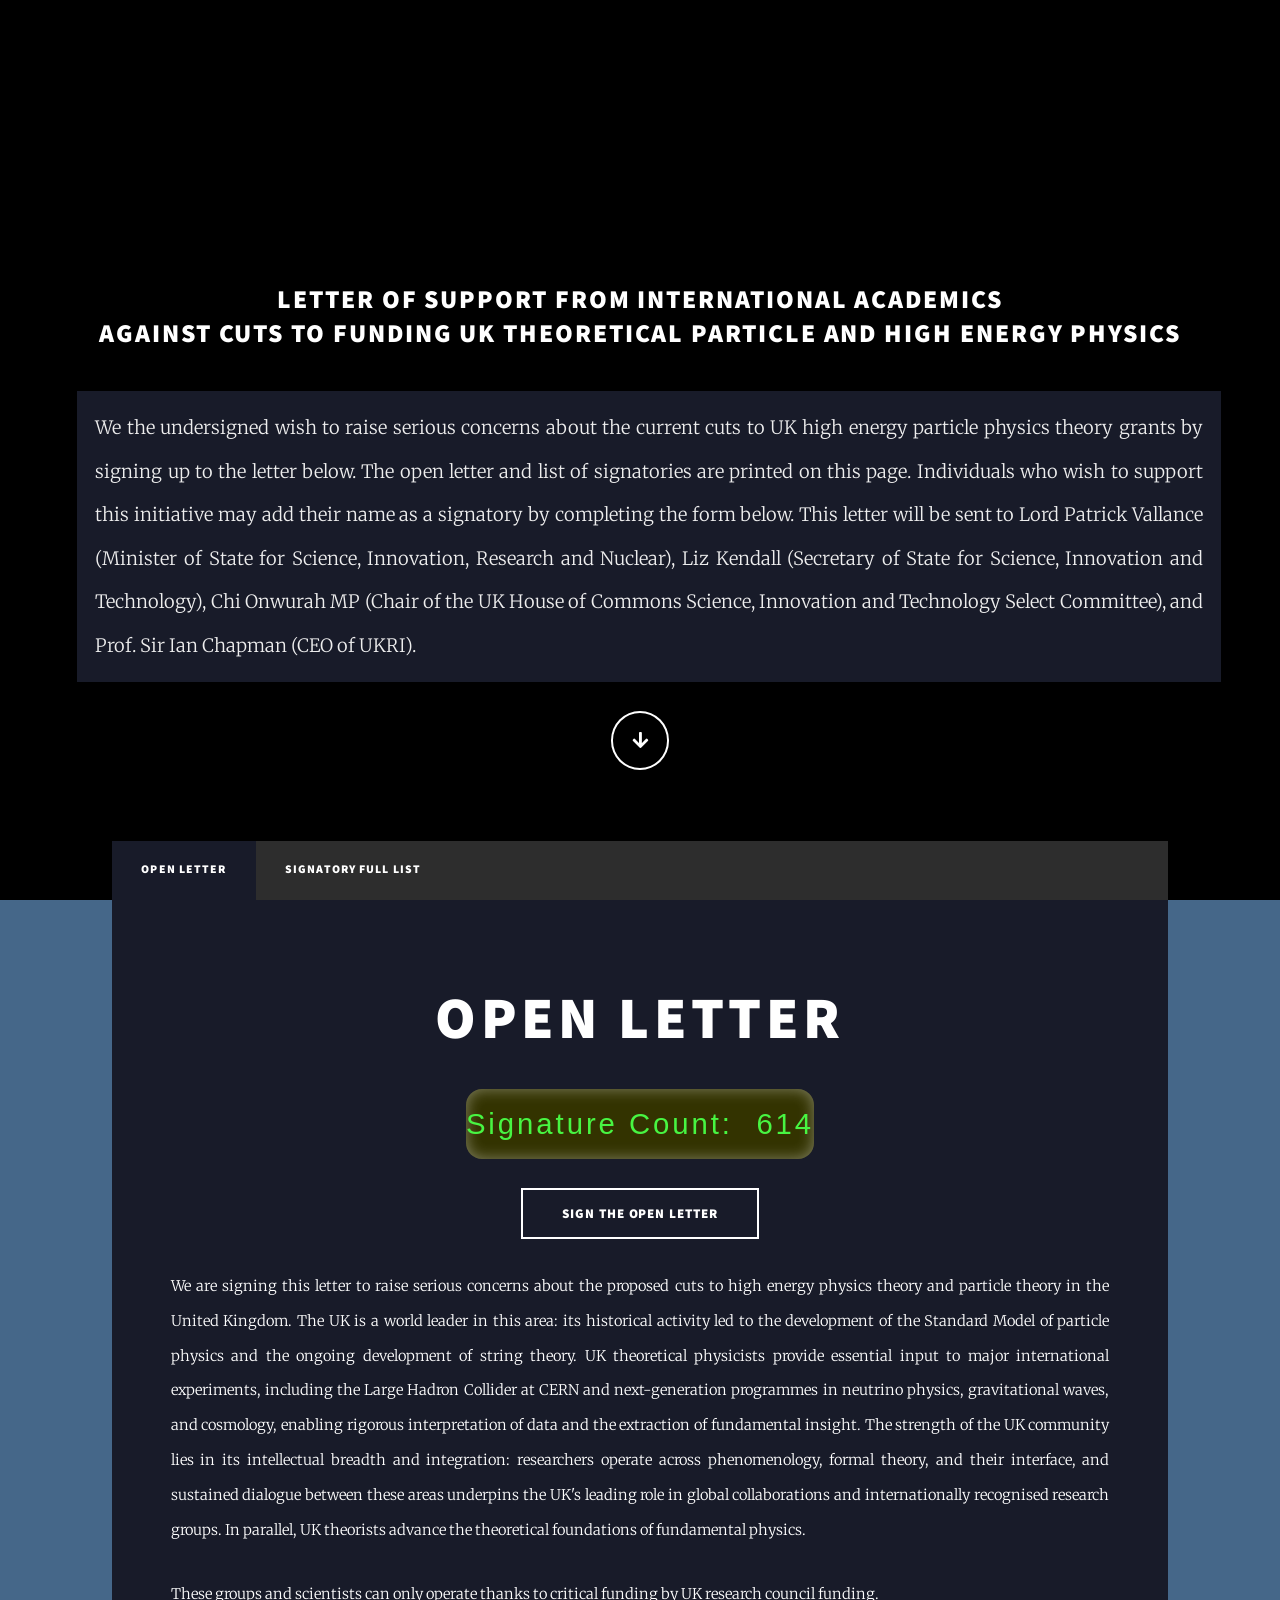
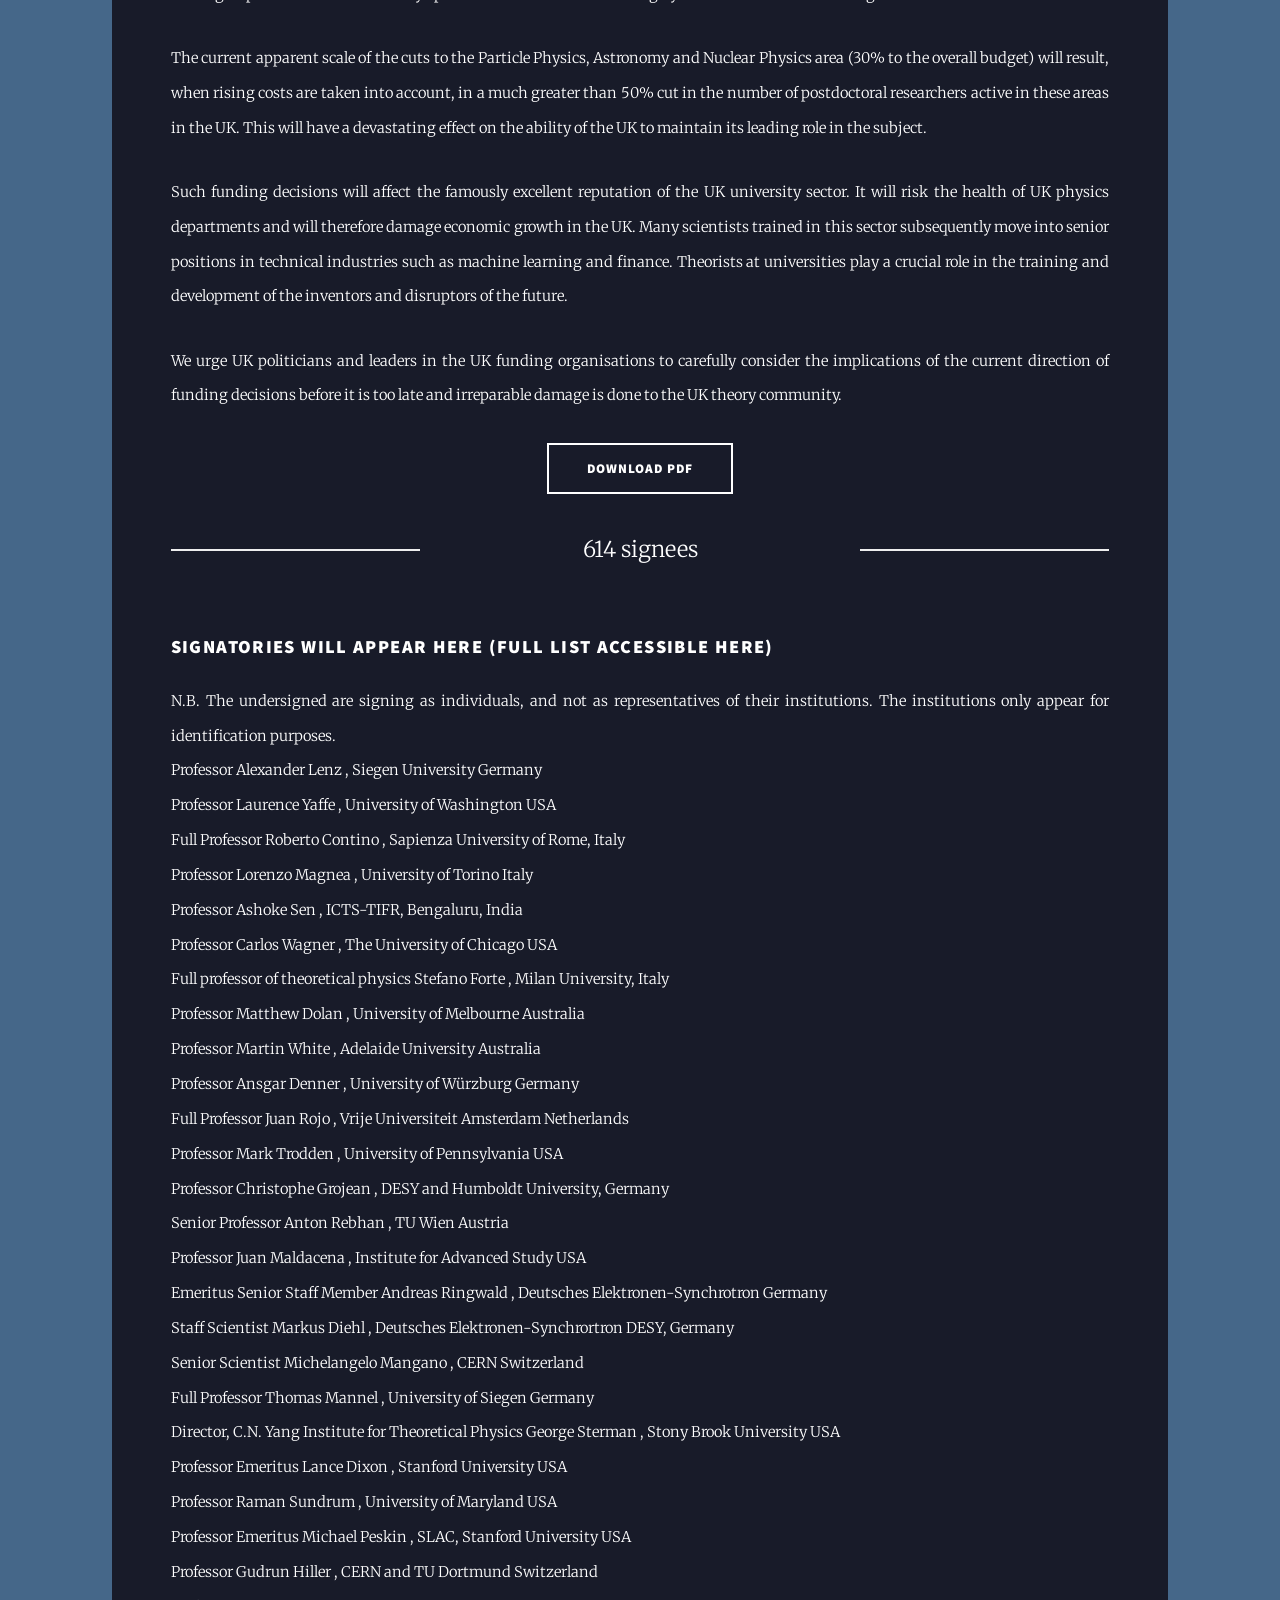
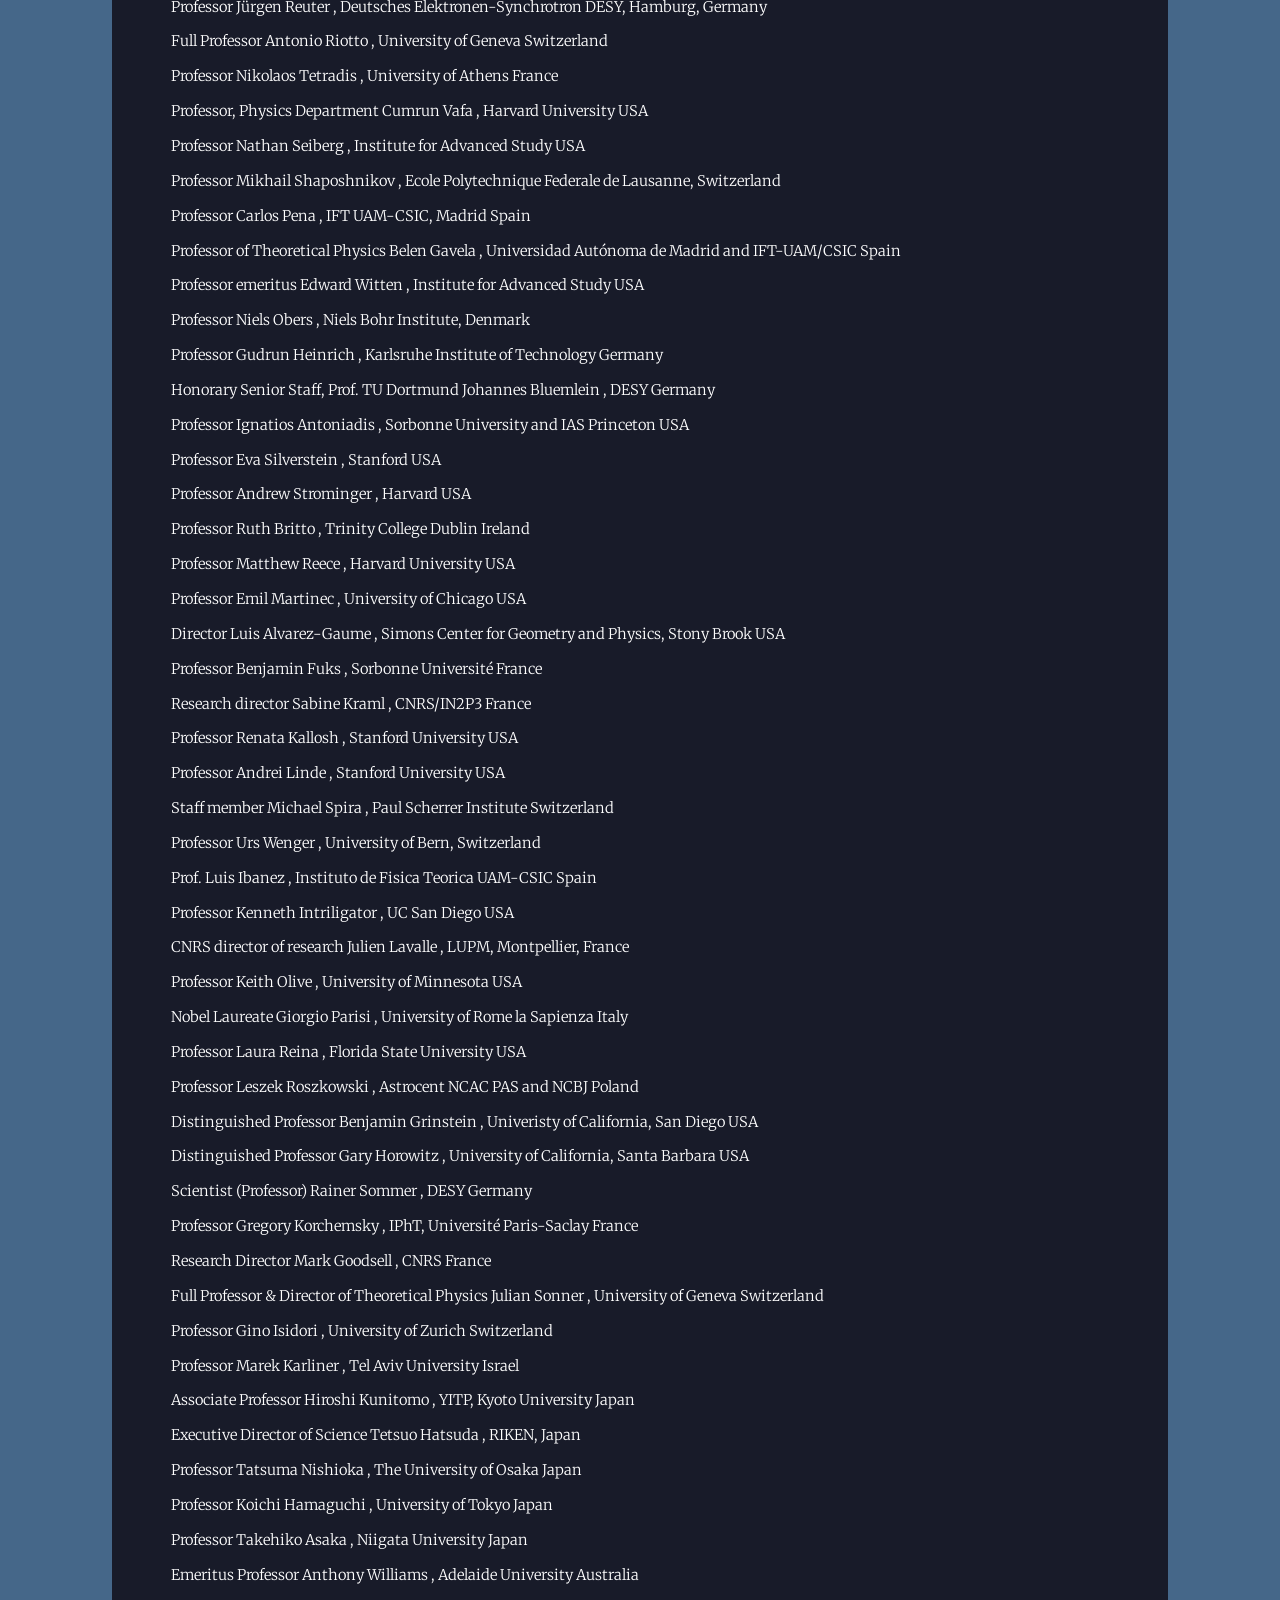
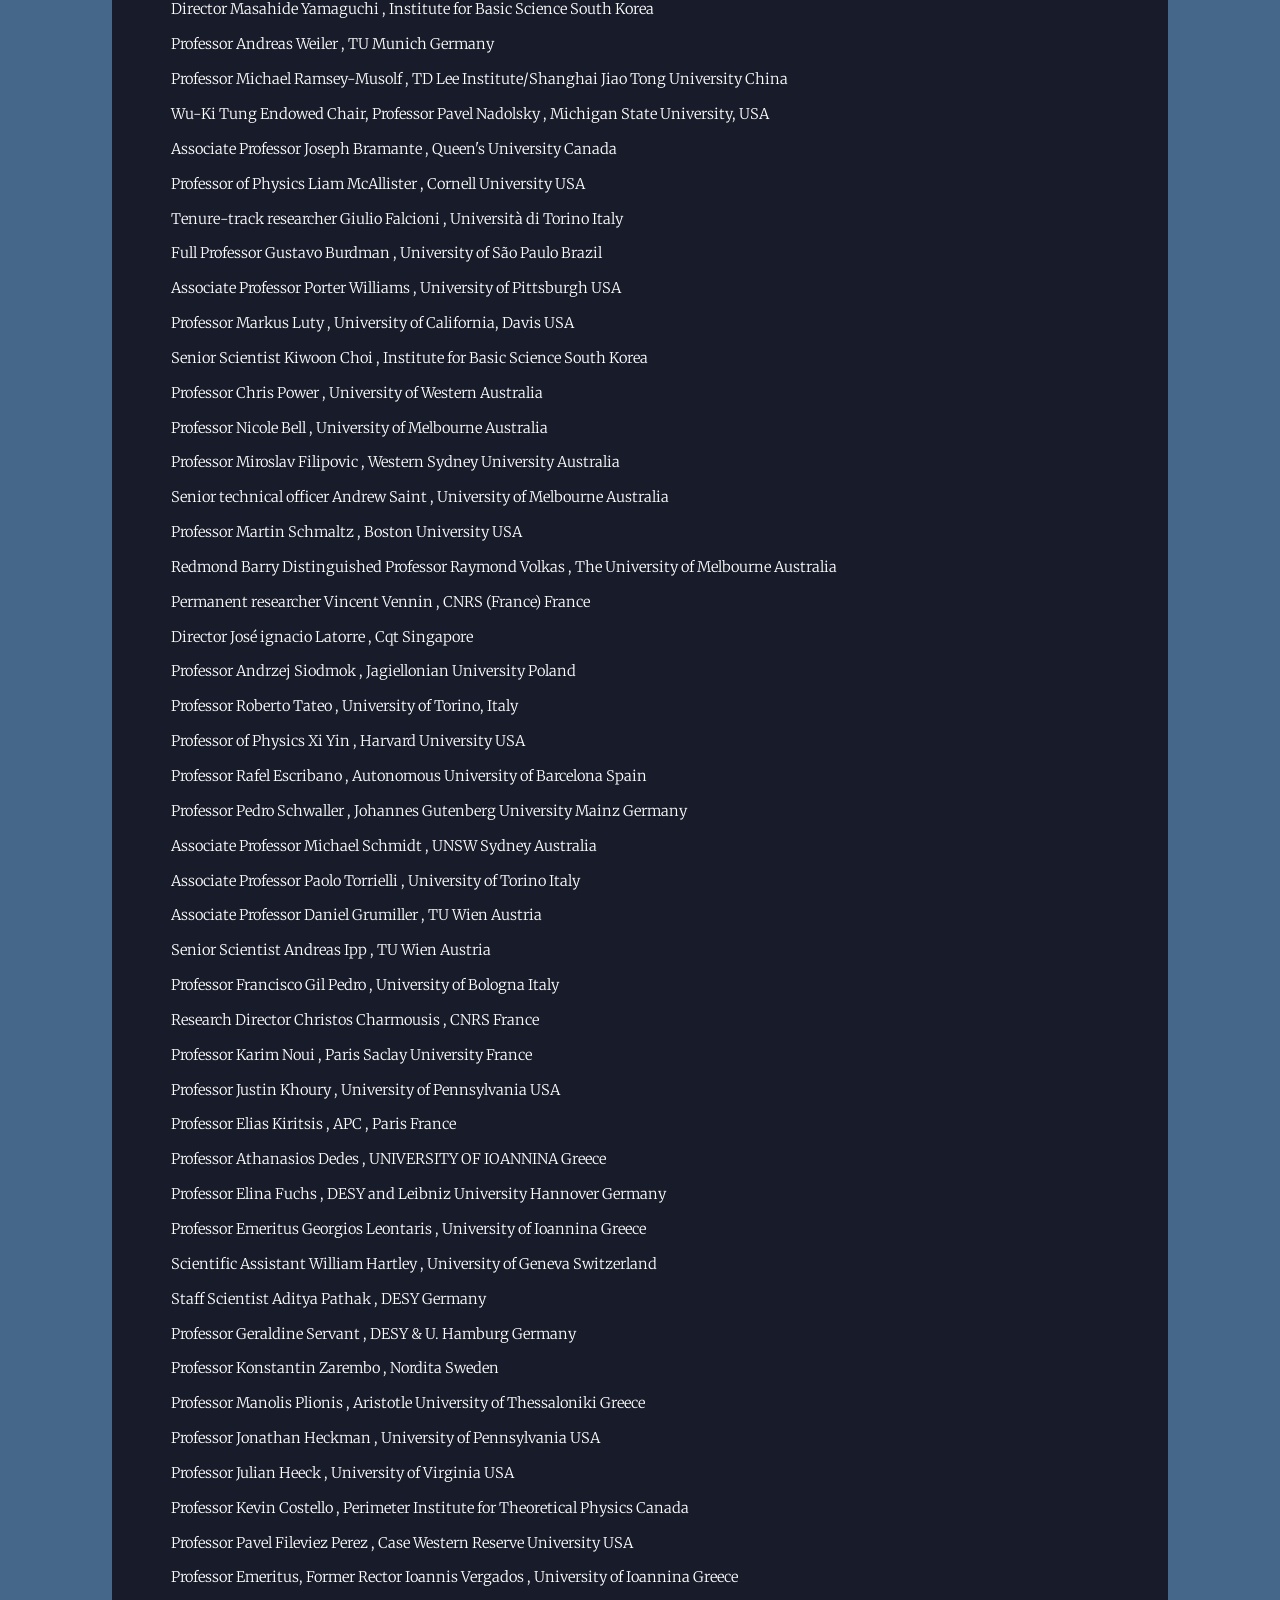
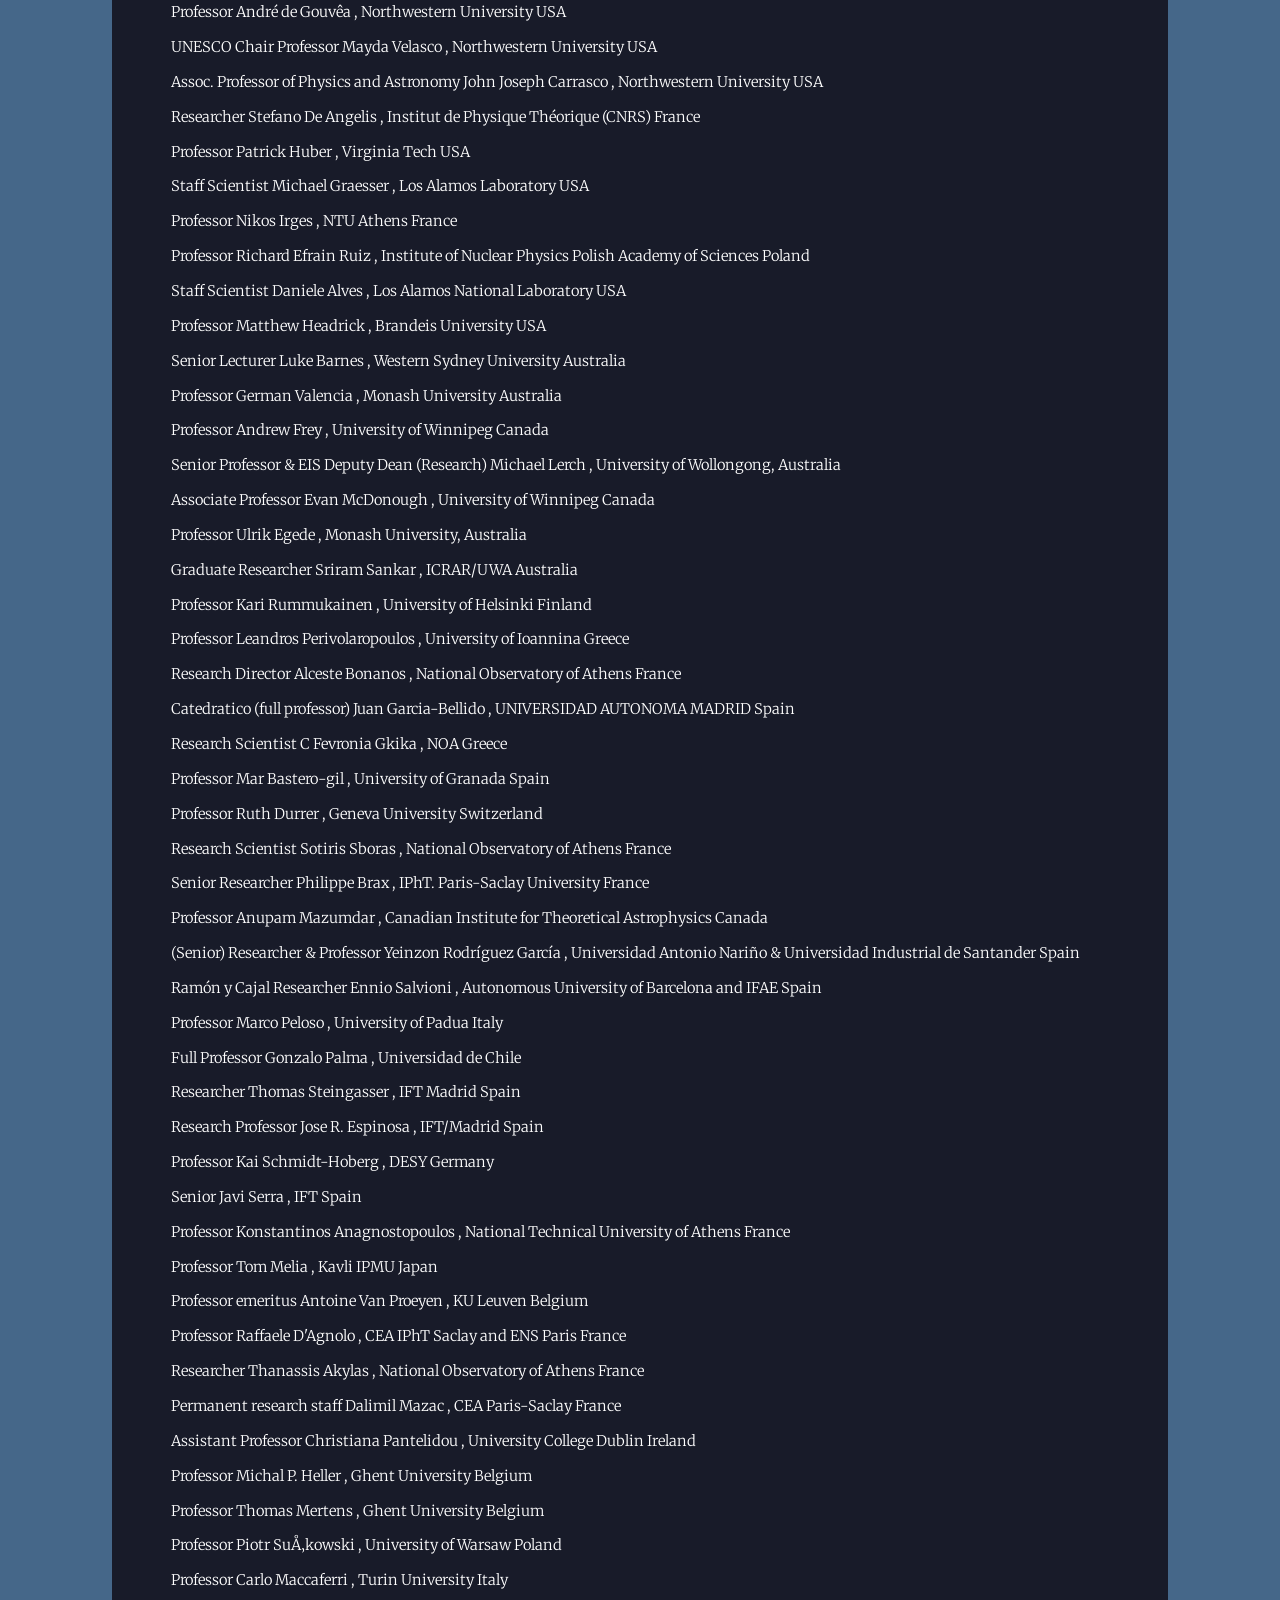
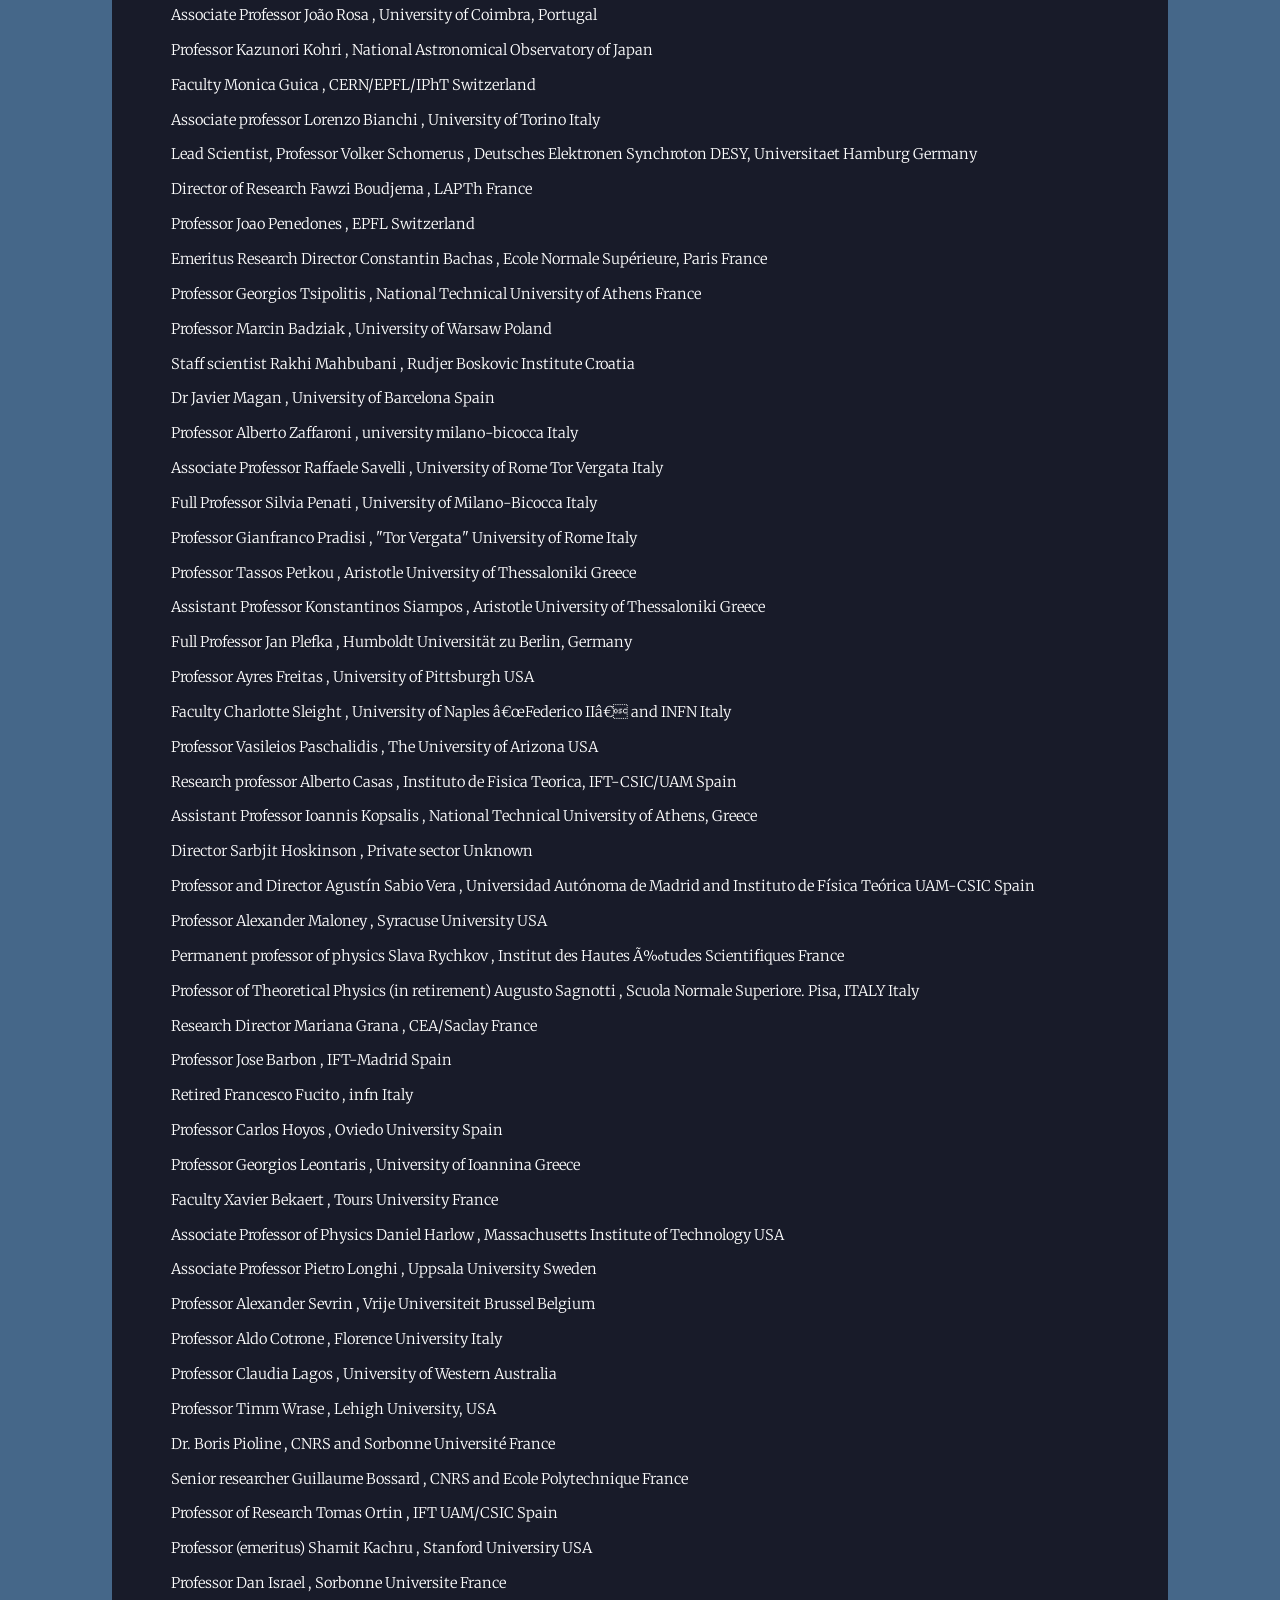
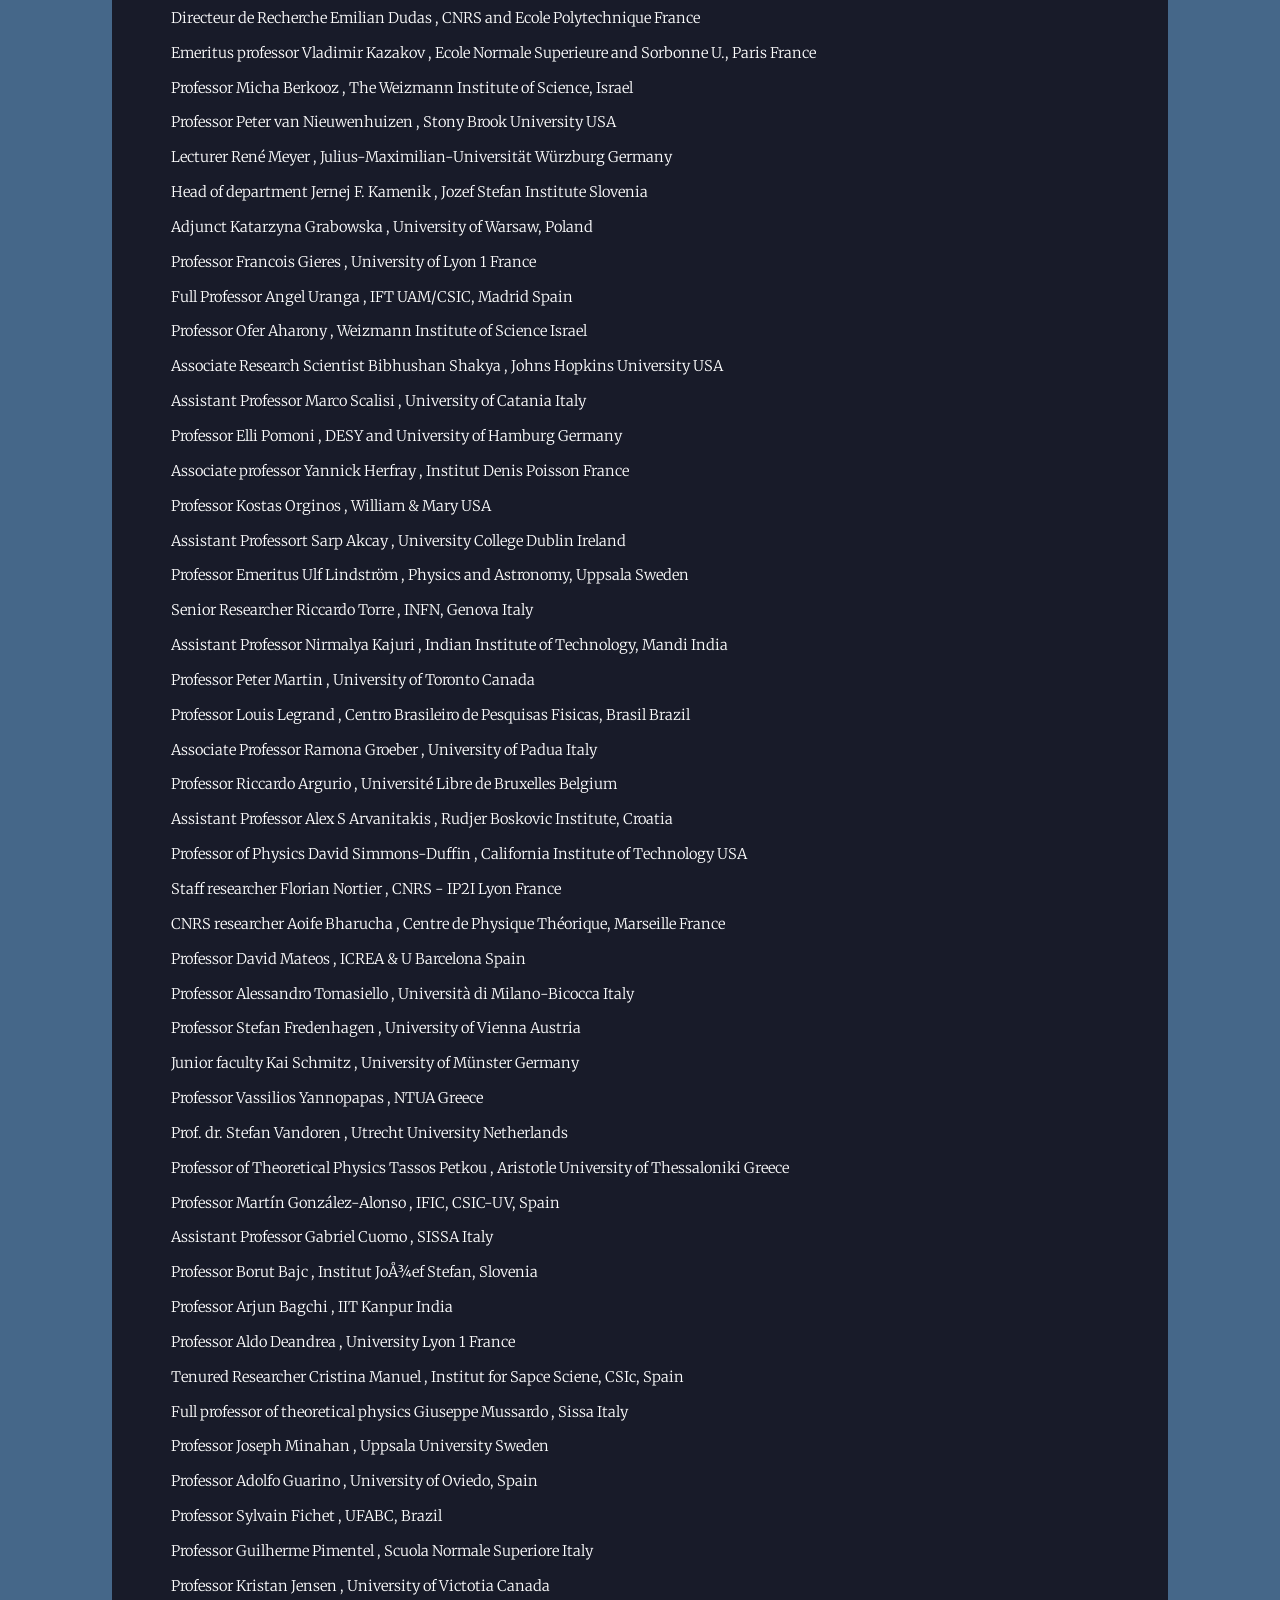
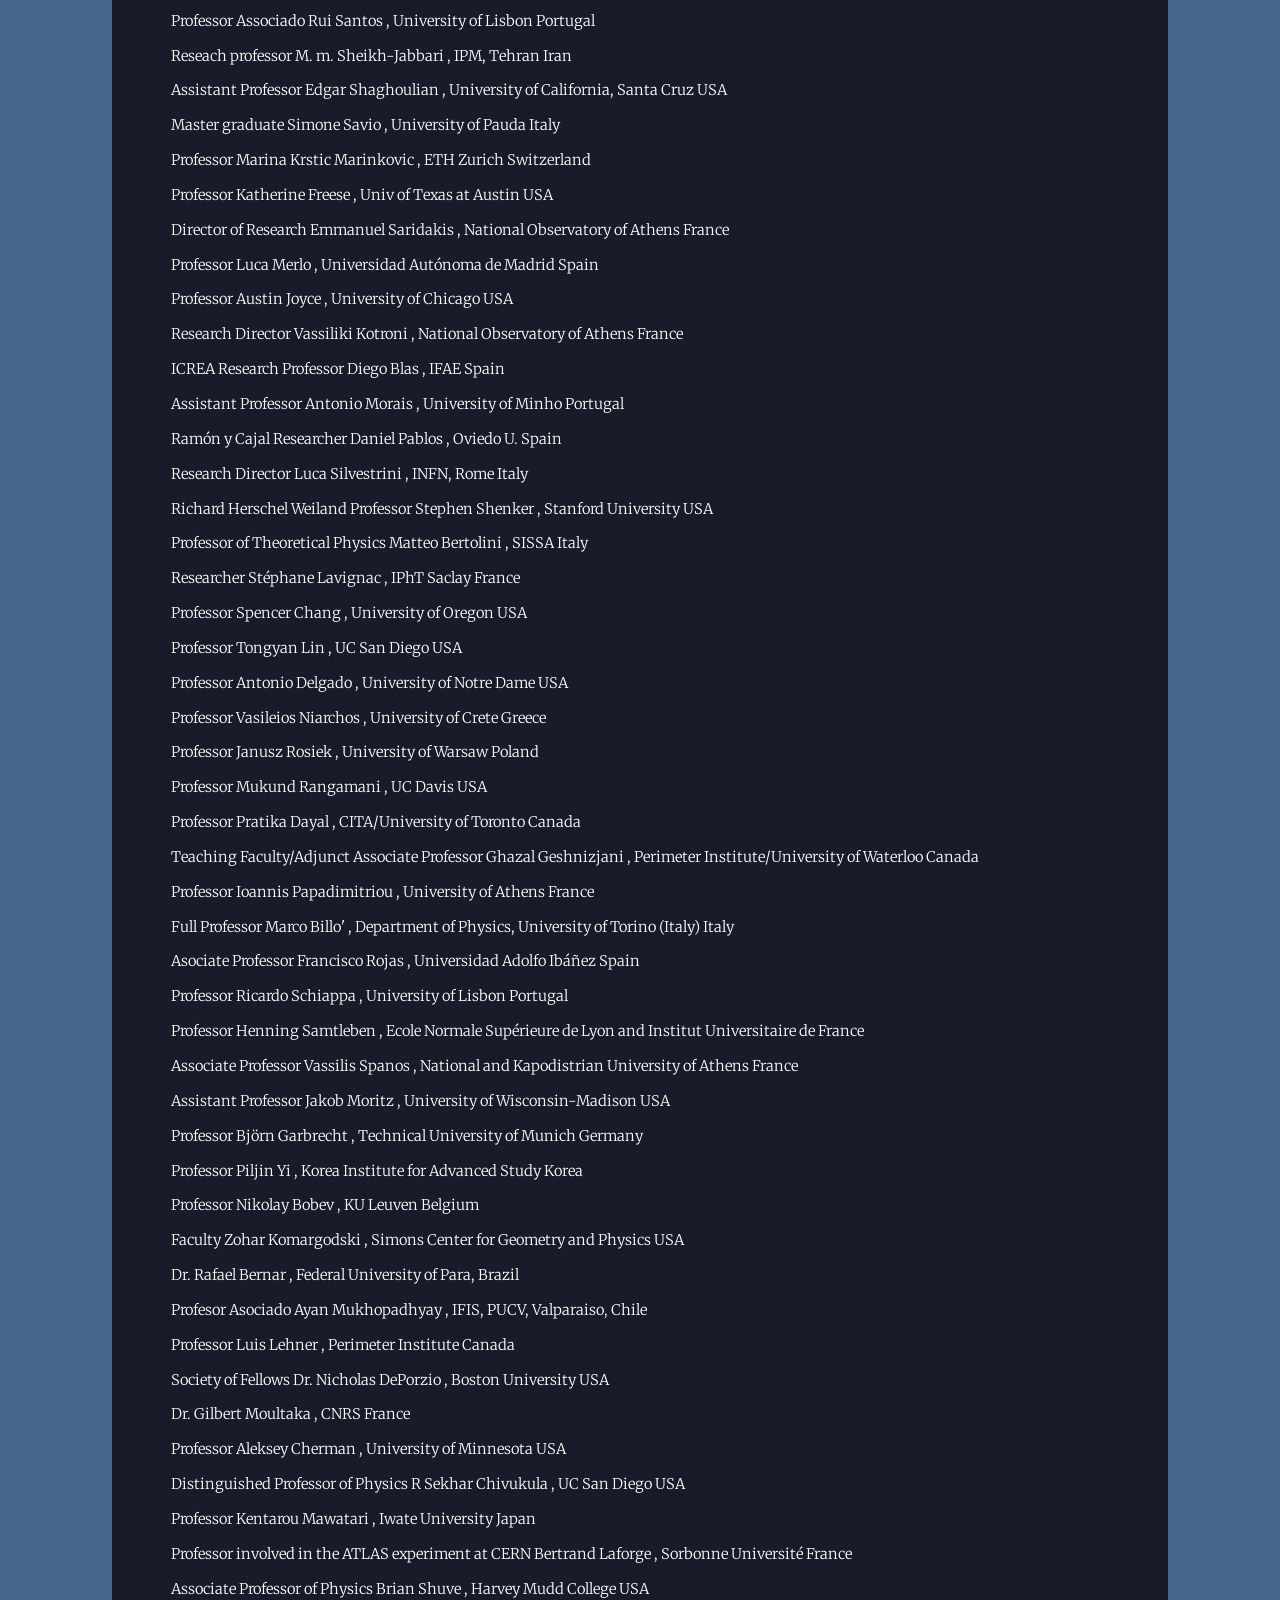
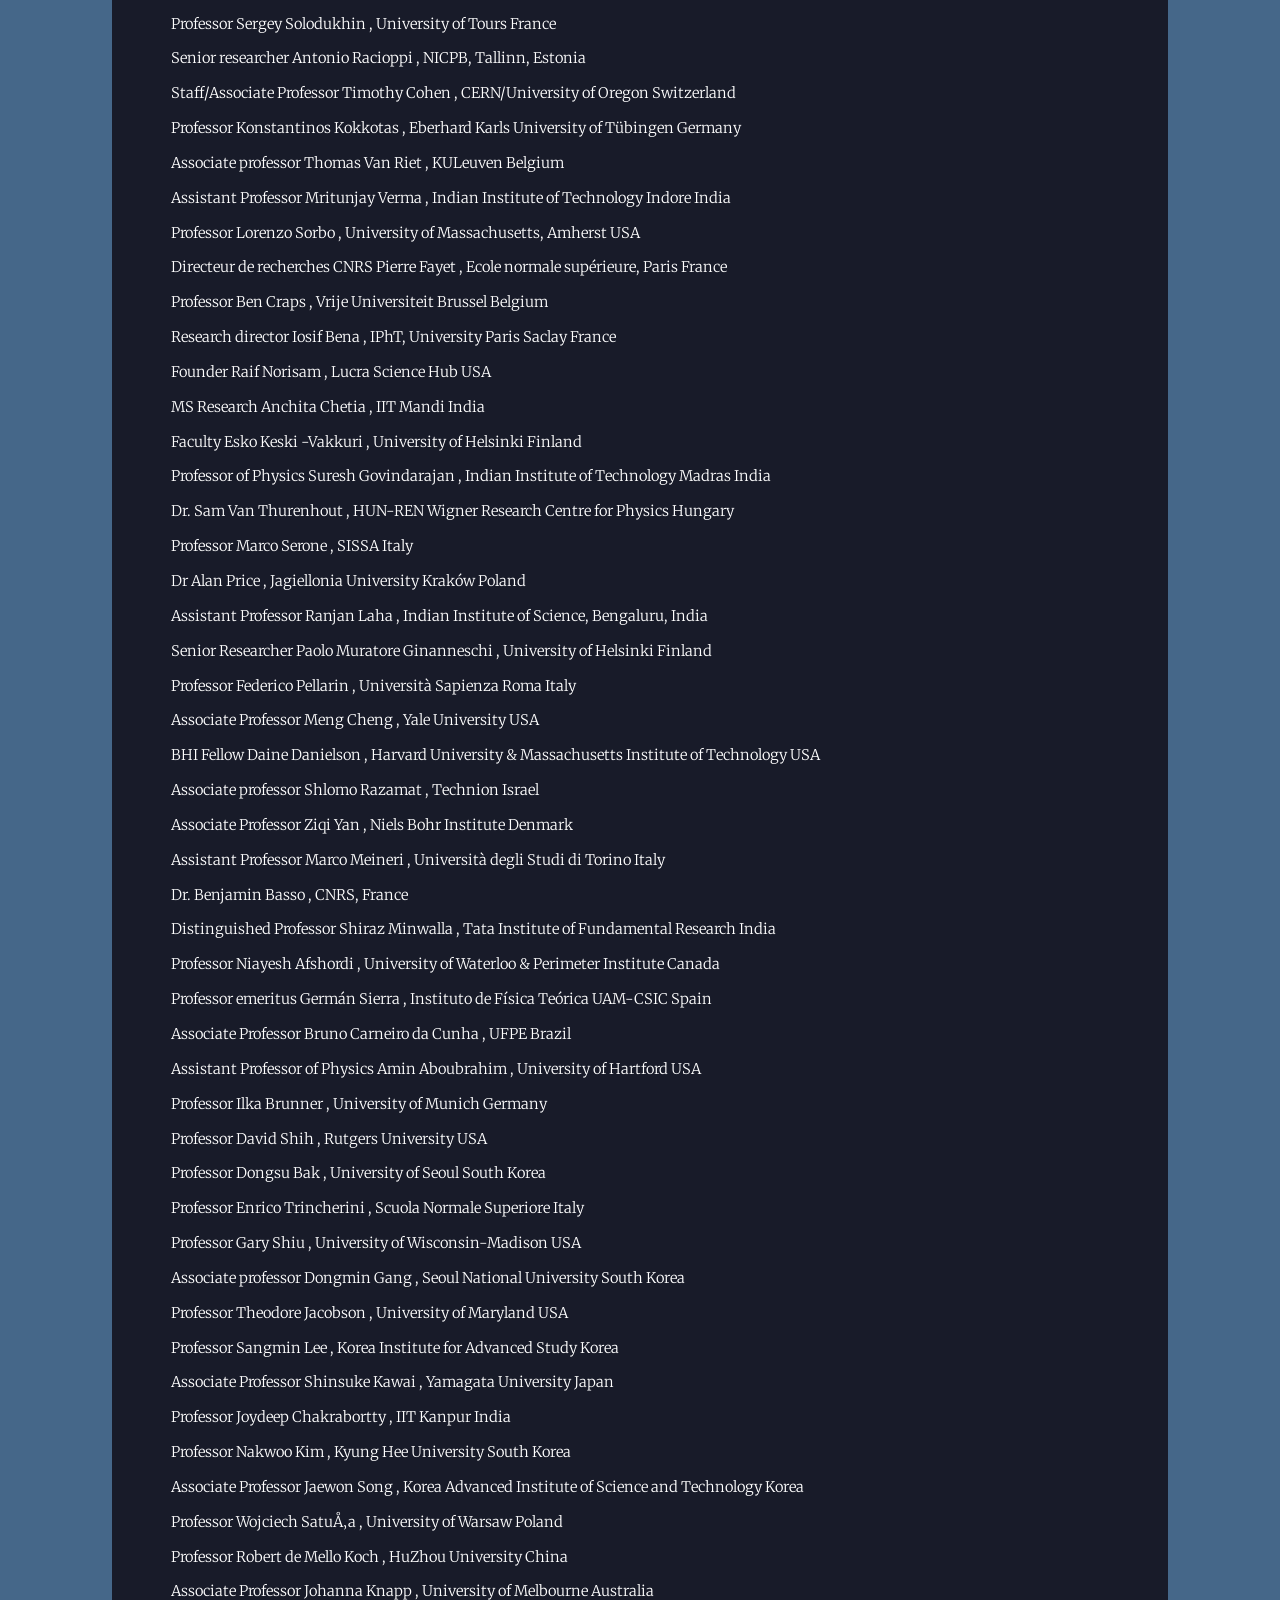
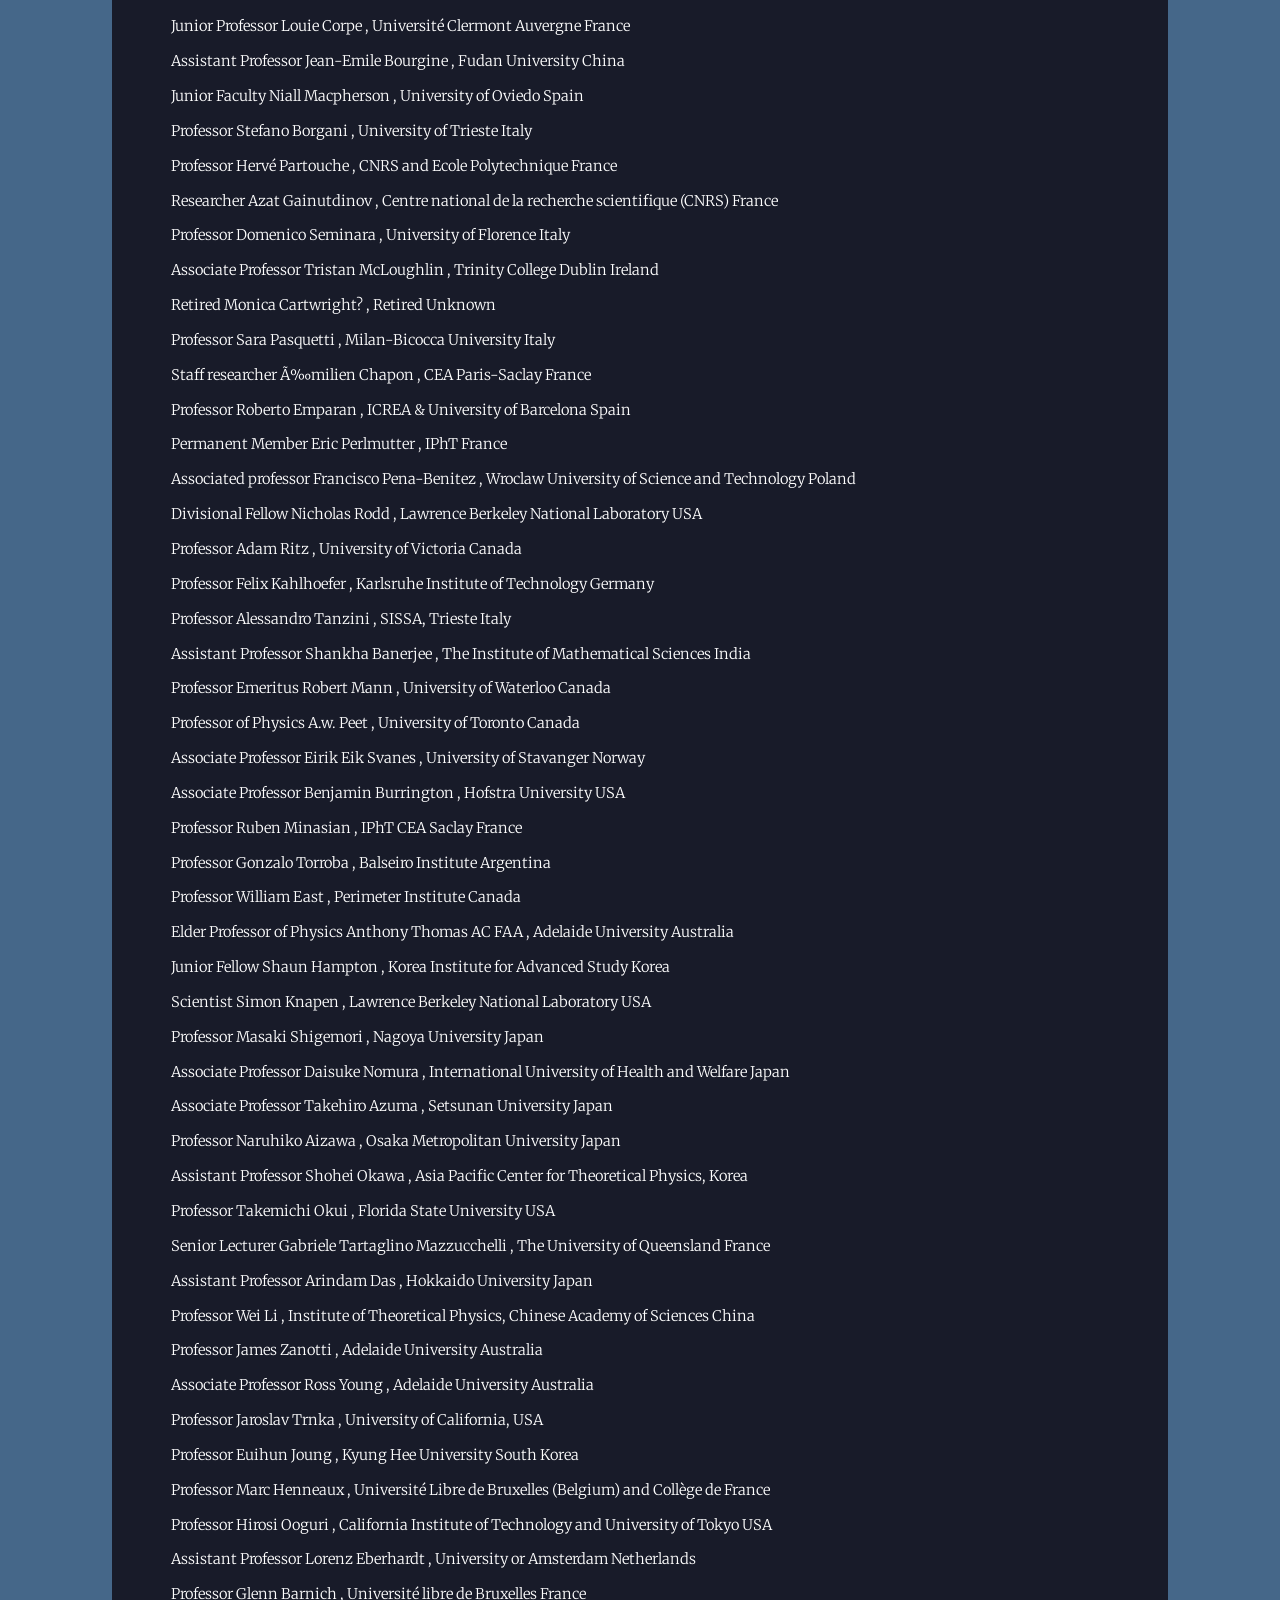
==== commit 69746d34: "Update index.html" ====
--- a/index.html
+++ b/index.html
@@ -119,7 +119,7 @@
 								<h3>signatories will appear here (Full List <a href="https://uktheory-international-letter.github.io/generic.html">Accessible Here</a>)</h3>
 
 <p><i>N.B. The undersigned are signing as individuals, and not as representatives of their institutions. The institutions only appear for identification purposes.</i>
-	<br>	Professor	Alexander	Lenz	,	Siegen University	Germany
+<br>	Professor	Alexander	Lenz	,	Siegen University	Germany
 <br>	Professor	Laurence	Yaffe	,	University of Washington	USA
 <br>	Full Professor	Roberto	Contino	,	Sapienza University of Rome, Italy
 <br>	Professor	Lorenzo	Magnea	,	University of Torino	Italy
@@ -128,7 +128,7 @@
 <br>	Full professor of theoretical physics	Stefano	Forte	,	Milan University, Italy
 <br>	Professor	Matthew	Dolan	,	University of Melbourne	Australia
 <br>	Professor	Martin	White	,	Adelaide University	Australia
-<br>	Professor	Ansgar	Denner	,	University of WÃ¼rzburg	Germany
+<br>	Professor	Ansgar	Denner	,	University of Würzburg	Germany
 <br>	Full Professor	Juan	Rojo	,	Vrije Universiteit Amsterdam	Netherlands
 <br>	Professor	Mark	Trodden	,	University of Pennsylvania	USA
 <br>	Professor	Christophe	Grojean	,	DESY and Humboldt University, Germany
@@ -143,14 +143,14 @@
 <br>	Professor	Raman	Sundrum	,	University of Maryland	USA
 <br>	Professor Emeritus	Michael	Peskin	,	SLAC, Stanford University	USA
 <br>	Professor	Gudrun	Hiller	,	CERN and TU Dortmund	Switzerland
-<br>	Professor	JÃ¼rgen	Reuter	,	Deutsches Elektronen-Synchrotron DESY, Hamburg, Germany
+<br>	Professor	Jürgen	Reuter	,	Deutsches Elektronen-Synchrotron DESY, Hamburg, Germany
 <br>	Full Professor	Antonio	Riotto	,	University of Geneva	Switzerland
 <br>	Professor	Nikolaos	Tetradis	,	University of Athens	France
 <br>	Professor, Physics Department	Cumrun	Vafa	,	Harvard University	USA
 <br>	Professor	Nathan	Seiberg	,	Institute for Advanced Study	USA
 <br>	Professor	Mikhail	Shaposhnikov	,	Ecole Polytechnique Federale de Lausanne, Switzerland
 <br>	Professor	Carlos	Pena	,	IFT UAM-CSIC, Madrid	Spain
-<br>	Professor of Theoretical Physics	Belen	Gavela	,	Universidad AutÃ³noma de Madrid and  IFT-UAM/CSIC	Spain
+<br>	Professor of Theoretical Physics	Belen	Gavela	,	Universidad Autónoma de Madrid and  IFT-UAM/CSIC	Spain
 <br>	Professor emeritus	Edward	Witten	,	Institute for Advanced Study	USA
 <br>	Professor	Niels	Obers	,	Niels Bohr Institute, Denmark
 <br>	Professor	Gudrun	Heinrich	,	Karlsruhe Institute of Technology	Germany
@@ -162,7 +162,7 @@
 <br>	Professor	Matthew	Reece	,	Harvard University	USA
 <br>	Professor	Emil	Martinec	,	University of Chicago	USA
 <br>	Director	Luis	Alvarez-Gaume	,	Simons Center for Geometry and Physics, Stony Brook	USA
-<br>	Professor	Benjamin	Fuks	,	Sorbonne UniversitÃ©	France
+<br>	Professor	Benjamin	Fuks	,	Sorbonne Université	France
 <br>	Research director	Sabine	Kraml	,	CNRS/IN2P3	France
 <br>	Professor	Renata	Kallosh	,	Stanford University	USA
 <br>	Professor	Andrei	Linde	,	Stanford University	USA
@@ -178,7 +178,7 @@
 <br>	Distinguished Professor	Benjamin	Grinstein	,	Univeristy of California, San Diego	USA
 <br>	Distinguished Professor	Gary	Horowitz	,	University of California, Santa Barbara	USA
 <br>	Scientist (Professor)	Rainer	Sommer	,	DESY	Germany
-<br>	Professor	Gregory	Korchemsky	,	IPhT, UniversitÃ© Paris-Saclay	France
+<br>	Professor	Gregory	Korchemsky	,	IPhT, Université Paris-Saclay	France
 <br>	Research Director	Mark	Goodsell	,	CNRS	France
 <br>	Full Professor & Director of Theoretical Physics	Julian	Sonner	,	University of Geneva	Switzerland
 <br>	Professor	Gino	Isidori	,	University of Zurich	Switzerland
@@ -195,8 +195,8 @@
 <br>	Wu-Ki Tung Endowed Chair, Professor	Pavel	Nadolsky	,	Michigan State University, USA
 <br>	Associate Professor	Joseph	Bramante	,	Queen's University	Canada
 <br>	Professor of Physics	Liam	McAllister	,	Cornell University	USA
-<br>	Tenure-track researcher	Giulio	Falcioni	,	UniversitÃ  di Torino	Italy
-<br>	Full Professor	Gustavo	Burdman	,	University of SÃ£o Paulo	Brazil
+<br>	Tenure-track researcher	Giulio	Falcioni	,	Università di Torino	Italy
+<br>	Full Professor	Gustavo	Burdman	,	University of São Paulo	Brazil
 <br>	Associate Professor	Porter	Williams	,	University of Pittsburgh	USA
 <br>	Professor	Markus	Luty	,	University of California, Davis	USA
 <br>	Senior Scientist	Kiwoon	Choi	,	Institute for Basic Science	South Korea
@@ -207,7 +207,7 @@
 <br>	Professor	Martin	Schmaltz	,	Boston University	USA
 <br>	Redmond Barry Distinguished Professor	Raymond	Volkas	,	The University of Melbourne	Australia
 <br>	Permanent researcher	Vincent	Vennin	,	CNRS (France)	France
-<br>	Director	JosÃ© ignacio	Latorre	,	Cqt Singapore
+<br>	Director	José ignacio	Latorre	,	Cqt Singapore
 <br>	Professor	Andrzej	Siodmok	,	Jagiellonian University	Poland
 <br>	Professor	Roberto	Tateo	,	University of Torino, Italy
 <br>	Professor of Physics	Xi	Yin	,	Harvard University	USA
@@ -235,10 +235,10 @@
 <br>	Professor	Kevin	Costello	,	Perimeter Institute for Theoretical Physics	Canada
 <br>	Professor	Pavel	Fileviez Perez	,	Case Western Reserve University	USA
 <br>	Professor Emeritus, Former Rector	Ioannis	Vergados	,	University of Ioannina	Greece
-<br>	Professor	AndrÃ©	de GouvÃªa	,	Northwestern University	USA
+<br>	Professor	André	de Gouvêa	,	Northwestern University	USA
 <br>	UNESCO Chair Professor	Mayda	Velasco	,	Northwestern University	USA
 <br>	Assoc. Professor of Physics and Astronomy	John Joseph	Carrasco	,	Northwestern University	USA
-<br>	Researcher	Stefano	De Angelis	,	Institut de Physique ThÃ©orique (CNRS)	France
+<br>	Researcher	Stefano	De Angelis	,	Institut de Physique Théorique (CNRS)	France
 <br>	Professor	Patrick	Huber	,	Virginia Tech	USA
 <br>	Staff Scientist	Michael	Graesser	,	Los Alamos Laboratory	USA
 <br>	Professor	Nikos	Irges	,	NTU Athens	France
@@ -262,8 +262,8 @@
 <br>	Research Scientist	Sotiris	Sboras	,	National Observatory of Athens	France
 <br>	Senior Researcher	Philippe	Brax	,	IPhT. Paris-Saclay University	France
 <br>	Professor	Anupam	Mazumdar	,	Canadian Institute for Theoretical Astrophysics	Canada
-<br>	(Senior) Researcher  &  Professor	Yeinzon	RodrÃ­guez GarcÃ­a	,	Universidad Antonio NariÃ±o  &  Universidad Industrial de Santander	Spain
-<br>	RamÃ³n y Cajal Researcher	Ennio	Salvioni	,	Autonomous University of Barcelona and IFAE	Spain
+<br>	(Senior) Researcher  &  Professor	Yeinzon	Rodríguez García	,	Universidad Antonio Nariño  &  Universidad Industrial de Santander	Spain
+<br>	Ramón y Cajal Researcher	Ennio	Salvioni	,	Autonomous University of Barcelona and IFAE	Spain
 <br>	Professor	Marco	Peloso	,	University of Padua	Italy
 <br>	Full Professor	Gonzalo	Palma	,	Universidad de Chile
 <br>	Researcher	Thomas	Steingasser	,	IFT Madrid	Spain
@@ -281,14 +281,14 @@
 <br>	Professor	Thomas	Mertens	,	Ghent University	Belgium
 <br>	Professor	Piotr	SuÅ‚kowski	,	University of Warsaw	Poland
 <br>	Professor	Carlo	Maccaferri	,	Turin University	Italy
-<br>	Associate Professor	JoÃ£o	Rosa	,	University of Coimbra, Portugal
+<br>	Associate Professor	João	Rosa	,	University of Coimbra, Portugal
 <br>	Professor	Kazunori	Kohri	,	National Astronomical Observatory of Japan
 <br>	Faculty	Monica	Guica	,	CERN/EPFL/IPhT	Switzerland
 <br>	Associate professor	Lorenzo	Bianchi	,	University of Torino	Italy
 <br>	Lead Scientist, Professor	Volker	Schomerus	,	Deutsches Elektronen Synchroton DESY, Universitaet Hamburg	Germany
 <br>	Director of Research	Fawzi	Boudjema	,	LAPTh	France
 <br>	Professor	Joao	Penedones	,	EPFL	Switzerland
-<br>	Emeritus Research Director	Constantin	Bachas	,	Ecole Normale SupÃ©rieure, Paris	France
+<br>	Emeritus Research Director	Constantin	Bachas	,	Ecole Normale Supérieure, Paris	France
 <br>	Professor	Georgios	Tsipolitis	,	National Technical University of Athens	France
 <br>	Professor	Marcin	Badziak	,	University of Warsaw	Poland
 <br>	Staff scientist	Rakhi	Mahbubani	,	Rudjer Boskovic Institute	Croatia
@@ -299,14 +299,14 @@
 <br>	Professor	Gianfranco	Pradisi	,	"Tor Vergata" University of Rome	Italy
 <br>	Professor	Tassos	Petkou	,	Aristotle University of Thessaloniki	Greece
 <br>	Assistant Professor	Konstantinos	Siampos	,	Aristotle University of Thessaloniki	Greece
-<br>	Full Professor	Jan	Plefka	,	Humboldt UniversitÃ¤t zu Berlin, Germany
+<br>	Full Professor	Jan	Plefka	,	Humboldt Universität zu Berlin, Germany
 <br>	Professor	Ayres	Freitas	,	University of Pittsburgh	USA
 <br>	Faculty	Charlotte	Sleight	,	University of Naples â€œFederico IIâ€ and INFN	Italy
 <br>	Professor	Vasileios	Paschalidis	,	The University of Arizona	USA
 <br>	Research professor	Alberto	Casas	,	Instituto de Fisica Teorica, IFT-CSIC/UAM	Spain
 <br>	Assistant Professor	Ioannis	Kopsalis	,	National Technical University of Athens, Greece
 <br>	Director	Sarbjit	Hoskinson	,	Private sector	Unknown
-<br>	Professor and Director	AgustÃ­n	Sabio Vera	,	Universidad AutÃ³noma de Madrid and Instituto de FÃ­sica TeÃ³rica UAM-CSIC	Spain
+<br>	Professor and Director	Agustín	Sabio Vera	,	Universidad Autónoma de Madrid and Instituto de Física Teórica UAM-CSIC	Spain
 <br>	Professor	Alexander	Maloney	,	Syracuse University	USA
 <br>	Permanent professor of physics	Slava	Rychkov	,	Institut des Hautes Ã‰tudes Scientifiques	France
 <br>	Professor of Theoretical Physics (in retirement)	Augusto	Sagnotti	,	Scuola Normale Superiore. Pisa, ITALY	Italy
@@ -322,7 +322,7 @@
 <br>	Professor	Aldo	Cotrone	,	Florence University	Italy
 <br>	Professor	Claudia	Lagos	,	University of Western Australia
 <br>	Professor	Timm	Wrase	,	Lehigh University, USA
-<br>	Dr.	Boris	Pioline	,	CNRS and Sorbonne UniversitÃ©	France
+<br>	Dr.	Boris	Pioline	,	CNRS and Sorbonne Université	France
 <br>	Senior researcher	Guillaume	Bossard	,	CNRS and Ecole Polytechnique	France
 <br>	Professor of Research	Tomas	Ortin	,	IFT UAM/CSIC	Spain
 <br>	Professor (emeritus)	Shamit	Kachru	,	Stanford Universiry	USA
@@ -331,7 +331,7 @@
 <br>	Emeritus professor	Vladimir	Kazakov	,	Ecole Normale Superieure and Sorbonne U., Paris	France
 <br>	Professor	Micha	Berkooz	,	The Weizmann Institute of Science, Israel
 <br>	Professor	Peter	van Nieuwenhuizen	,	Stony Brook University	USA
-<br>	Lecturer	RenÃ©	Meyer	,	Julius-Maximilian-UniversitÃ¤t WÃ¼rzburg	Germany
+<br>	Lecturer	René	Meyer	,	Julius-Maximilian-Universität Würzburg	Germany
 <br>	Head of department	Jernej	F. Kamenik	,	Jozef Stefan Institute	Slovenia
 <br>	Adjunct	Katarzyna	Grabowska	,	University of Warsaw, Poland
 <br>	Professor	Francois	Gieres	,	University of Lyon 1	France
@@ -343,25 +343,25 @@
 <br>	Associate professor	Yannick	Herfray	,	Institut Denis Poisson	France
 <br>	Professor	Kostas	Orginos	,	William & Mary	USA
 <br>	Assistant Professort	Sarp	Akcay	,	University College Dublin	Ireland
-<br>	Professor  Emeritus	Ulf	LindstrÃ¶m	,	Physics and Astronomy, Uppsala	Sweden
+<br>	Professor  Emeritus	Ulf	Lindström	,	Physics and Astronomy, Uppsala	Sweden
 <br>	Senior Researcher	Riccardo	Torre	,	INFN, Genova	Italy
 <br>	Assistant Professor	Nirmalya	Kajuri	,	Indian Institute of Technology, Mandi	India
 <br>	Professor	Peter	Martin	,	University of Toronto	Canada
 <br>	Professor	Louis	Legrand	,	Centro Brasileiro de Pesquisas Fisicas, Brasil	Brazil
 <br>	Associate Professor	Ramona	Groeber	,	University of Padua	Italy
-<br>	Professor	Riccardo	Argurio	,	UniversitÃ© Libre de Bruxelles	Belgium
+<br>	Professor	Riccardo	Argurio	,	Université Libre de Bruxelles	Belgium
 <br>	Assistant Professor	Alex S	Arvanitakis	,	Rudjer Boskovic Institute, Croatia
 <br>	Professor of Physics	David	Simmons-Duffin	,	California Institute of Technology	USA
 <br>	Staff researcher	Florian	Nortier	,	CNRS - IP2I Lyon	France
-<br>	CNRS researcher	Aoife	Bharucha	,	Centre de Physique ThÃ©orique, Marseille	France
+<br>	CNRS researcher	Aoife	Bharucha	,	Centre de Physique Théorique, Marseille	France
 <br>	Professor	David	Mateos	,	ICREA & U Barcelona	Spain
-<br>	Professor	Alessandro	Tomasiello	,	UniversitÃ  di Milano-Bicocca	Italy
+<br>	Professor	Alessandro	Tomasiello	,	Università di Milano-Bicocca	Italy
 <br>	Professor	Stefan	Fredenhagen	,	University of Vienna	Austria
-<br>	Junior faculty	Kai	Schmitz	,	University of MÃ¼nster	Germany
+<br>	Junior faculty	Kai	Schmitz	,	University of Münster	Germany
 <br>	Professor	Vassilios	Yannopapas	,	NTUA	Greece
 <br>	Prof. dr.	Stefan	Vandoren	,	Utrecht University	Netherlands
 <br>	Professor of Theoretical Physics	Tassos	Petkou	,	Aristotle University of Thessaloniki	Greece
-<br>	Professor	MartÃ­n	GonzÃ¡lez-Alonso	,	IFIC, CSIC-UV, Spain
+<br>	Professor	Martín	González-Alonso	,	IFIC, CSIC-UV, Spain
 <br>	Assistant Professor	Gabriel	Cuomo	,	SISSA	Italy
 <br>	Professor	Borut	Bajc	,	Institut JoÅ¾ef Stefan, Slovenia
 <br>	Professor	Arjun	Bagchi	,	IIT Kanpur	India
@@ -380,16 +380,16 @@
 <br>	Professor	Marina	Krstic Marinkovic	,	ETH Zurich	Switzerland
 <br>	Professor	Katherine	Freese	,	Univ of Texas at Austin	USA
 <br>	Director of Research	Emmanuel	Saridakis	,	National Observatory of Athens	France
-<br>	Professor	Luca	Merlo	,	Universidad AutÃ³noma de Madrid	Spain
+<br>	Professor	Luca	Merlo	,	Universidad Autónoma de Madrid	Spain
 <br>	Professor	Austin	Joyce	,	University of Chicago	USA
 <br>	Research Director	Vassiliki	Kotroni	,	National Observatory of Athens	France
 <br>	ICREA Research Professor	Diego	Blas	,	IFAE	Spain
 <br>	Assistant Professor	Antonio	Morais	,	University of Minho	Portugal
-<br>	RamÃ³n y Cajal Researcher	Daniel	Pablos	,	Oviedo U.	Spain
+<br>	Ramón y Cajal Researcher	Daniel	Pablos	,	Oviedo U.	Spain
 <br>	Research Director	Luca	Silvestrini	,	INFN, Rome	Italy
 <br>	Richard Herschel Weiland Professor	Stephen	Shenker	,	Stanford University	USA
 <br>	Professor of Theoretical Physics	Matteo	Bertolini	,	SISSA	Italy
-<br>	Researcher	StÃ©phane	Lavignac	,	IPhT Saclay	France
+<br>	Researcher	Stéphane	Lavignac	,	IPhT Saclay	France
 <br>	Professor	Spencer	Chang	,	University of Oregon	USA
 <br>	Professor	Tongyan	Lin	,	UC San Diego	USA
 <br>	Professor	Antonio	Delgado	,	University of Notre Dame	USA
@@ -400,12 +400,12 @@
 <br>	Teaching Faculty/Adjunct Associate Professor	Ghazal	Geshnizjani	,	Perimeter Institute/University of Waterloo	Canada
 <br>	Professor	Ioannis	Papadimitriou	,	University of Athens	France
 <br>	Full Professor	Marco	Billo'	,	Department of Physics, University of Torino (Italy)	Italy
-<br>	Asociate Professor	Francisco	Rojas	,	Universidad Adolfo IbÃ¡Ã±ez	Spain
+<br>	Asociate Professor	Francisco	Rojas	,	Universidad Adolfo Ibáñez	Spain
 <br>	Professor	Ricardo	Schiappa	,	University of Lisbon	Portugal
-<br>	Professor	Henning	Samtleben	,	Ecole Normale SupÃ©rieure de Lyon and Institut Universitaire de France
+<br>	Professor	Henning	Samtleben	,	Ecole Normale Supérieure de Lyon and Institut Universitaire de France
 <br>	Associate Professor	Vassilis	Spanos	,	National and Kapodistrian University of Athens	France
 <br>	Assistant Professor	Jakob	Moritz	,	University of Wisconsin-Madison	USA
-<br>	Professor	BjÃ¶rn	Garbrecht	,	Technical University of Munich	Germany
+<br>	Professor	Björn	Garbrecht	,	Technical University of Munich	Germany
 <br>	Professor	Piljin	Yi	,	Korea Institute for Advanced Study	Korea
 <br>	Professor	Nikolay	Bobev	,	KU Leuven	Belgium
 <br>	Faculty	Zohar	Komargodski	,	Simons Center for Geometry and Physics	USA
@@ -417,16 +417,16 @@
 <br>	Professor	Aleksey	Cherman	,	University of Minnesota	USA
 <br>	Distinguished Professor of Physics	R Sekhar	Chivukula	,	UC San Diego	USA
 <br>	Professor	Kentarou	Mawatari	,	Iwate University	Japan
-<br>	Professor involved in the ATLAS experiment at CERN	Bertrand	Laforge	,	Sorbonne UniversitÃ©	France
+<br>	Professor involved in the ATLAS experiment at CERN	Bertrand	Laforge	,	Sorbonne Université	France
 <br>	Associate Professor of Physics	Brian	Shuve	,	Harvey Mudd College	USA
 <br>	Professor	Sergey	Solodukhin	,	University of Tours	France
 <br>	Senior researcher	Antonio	Racioppi	,	NICPB, Tallinn, Estonia
 <br>	Staff/Associate Professor	Timothy	Cohen	,	CERN/University of Oregon	Switzerland
-<br>	Professor	Konstantinos	Kokkotas	,	Eberhard Karls University of TÃ¼bingen	Germany
+<br>	Professor	Konstantinos	Kokkotas	,	Eberhard Karls University of Tübingen	Germany
 <br>	Associate professor	Thomas	Van Riet	,	KULeuven	Belgium
 <br>	Assistant Professor	Mritunjay	Verma	,	Indian Institute of Technology Indore	India
 <br>	Professor	Lorenzo	Sorbo	,	University of Massachusetts, Amherst	USA
-<br>	Directeur de recherches CNRS	Pierre	Fayet	,	Ecole normale supÃ©rieure, Paris	France
+<br>	Directeur de recherches CNRS	Pierre	Fayet	,	Ecole normale supérieure, Paris	France
 <br>	Professor	Ben	Craps	,	Vrije Universiteit Brussel	Belgium
 <br>	Research director	Iosif	Bena	,	IPhT, University Paris Saclay	France
 <br>	Founder	Raif	Norisam	,	Lucra Science Hub	USA
@@ -435,19 +435,19 @@
 <br>	Professor of Physics	Suresh	Govindarajan	,	Indian Institute of Technology Madras	India
 <br>	Dr.	Sam	Van Thurenhout	,	HUN-REN Wigner Research Centre for Physics	Hungary
 <br>	Professor	Marco	Serone	,	SISSA	Italy
-<br>	Dr	Alan	Price	,	Jagiellonia University KrakÃ³w	Poland
+<br>	Dr	Alan	Price	,	Jagiellonia University Kraków	Poland
 <br>	Assistant Professor	Ranjan	Laha	,	Indian Institute of Science, Bengaluru, India
 <br>	Senior Researcher	Paolo	Muratore Ginanneschi	,	University of Helsinki	Finland
-<br>	Professor	Federico	Pellarin	,	UniversitÃ  Sapienza Roma	Italy
+<br>	Professor	Federico	Pellarin	,	Università Sapienza Roma	Italy
 <br>	Associate Professor	Meng	Cheng	,	Yale University	USA
 <br>	BHI Fellow	Daine	Danielson	,	Harvard University & Massachusetts Institute of Technology	USA
 <br>	Associate professor	Shlomo	Razamat	,	Technion	Israel
 <br>	Associate Professor	Ziqi	Yan	,	Niels Bohr Institute	Denmark
-<br>	Assistant Professor	Marco	Meineri	,	UniversitÃ  degli Studi di Torino	Italy
+<br>	Assistant Professor	Marco	Meineri	,	Università degli Studi di Torino	Italy
 <br>	Dr.	Benjamin	Basso	,	CNRS, France
 <br>	Distinguished Professor	Shiraz	Minwalla	,	Tata Institute of Fundamental Research	India
 <br>	Professor	Niayesh	Afshordi	,	University of Waterloo & Perimeter Institute	Canada
-<br>	Professor emeritus	GermÃ¡n	Sierra	,	Instituto de FÃ­sica TeÃ³rica UAM-CSIC	Spain
+<br>	Professor emeritus	Germán	Sierra	,	Instituto de Física Teórica UAM-CSIC	Spain
 <br>	Associate Professor	Bruno	Carneiro da Cunha	,	UFPE	Brazil
 <br>	Assistant Professor of Physics	Amin	Aboubrahim	,	University of Hartford	USA
 <br>	Professor	Ilka	Brunner	,	University of Munich	Germany
@@ -465,11 +465,11 @@
 <br>	Professor	Wojciech	SatuÅ‚a	,	University of Warsaw	Poland
 <br>	Professor	Robert	de Mello Koch	,	HuZhou University	China
 <br>	Associate Professor	Johanna	Knapp	,	University of Melbourne	Australia
-<br>	Junior Professor	Louie	Corpe	,	UniversitÃ© Clermont Auvergne	France
+<br>	Junior Professor	Louie	Corpe	,	Université Clermont Auvergne	France
 <br>	Assistant Professor	Jean-Emile	Bourgine	,	Fudan University	China
 <br>	Junior Faculty	Niall	Macpherson	,	University of Oviedo	Spain
 <br>	Professor	Stefano	Borgani	,	University of Trieste	Italy
-<br>	Professor	HervÃ©	Partouche	,	CNRS and Ecole Polytechnique	France
+<br>	Professor	Hervé	Partouche	,	CNRS and Ecole Polytechnique	France
 <br>	Researcher	Azat	Gainutdinov	,	Centre national de la recherche scientifique (CNRS)	France
 <br>	Professor	Domenico	Seminara	,	University of Florence	Italy
 <br>	Associate Professor	Tristan	McLoughlin	,	Trinity College Dublin	Ireland
@@ -507,46 +507,46 @@
 <br>	Associate Professor	Ross	Young	,	Adelaide University	Australia
 <br>	Professor	Jaroslav	Trnka	,	University of California, USA
 <br>	Professor	Euihun	Joung	,	Kyung Hee University	South Korea
-<br>	Professor	Marc	Henneaux	,	UniversitÃ© Libre de Bruxelles (Belgium) and CollÃ¨ge de France
+<br>	Professor	Marc	Henneaux	,	Université Libre de Bruxelles (Belgium) and Collège de France
 <br>	Professor	Hirosi	Ooguri	,	California Institute of Technology and University of Tokyo	USA
 <br>	Assistant Professor	Lorenz	Eberhardt	,	University or Amsterdam	Netherlands
-<br>	Professor	Glenn	Barnich	,	UniversitÃ© libre de Bruxelles	France
-<br>	FNRS Senior Reasearch Associate	Laura	Lopez Honorez	,	UniversitÃ© Libre de Bruxelles	Belgium
+<br>	Professor	Glenn	Barnich	,	Université libre de Bruxelles	France
+<br>	FNRS Senior Reasearch Associate	Laura	Lopez Honorez	,	Université Libre de Bruxelles	Belgium
 <br>	Professor	Susanne	Westhoff	,	Radboud University Nijmegen, The Netherlands
 <br>	CNRS director of research	Jean-Loic	Kneur	,	Lab Charles Coulomb	France
 <br>	Professor	Francesco	Riva	,	University of Geneva	Switzerland
 <br>	Associate Professor	Mikael	Chala	,	University of Granada	Spain
-<br>	Head of Mathematics Department	JosÃ©	MourÃ£o	,	Instituto Superior TÃ©cnico	Portugal
-<br>	Prof.	Giuseppe	Dito	,	UniversitÃ© Bourgogne Europe	France
+<br>	Head of Mathematics Department	José	Mourão	,	Instituto Superior Técnico	Portugal
+<br>	Prof.	Giuseppe	Dito	,	Université Bourgogne Europe	France
 <br>	Directeur de Recherche	Dirk	Zerwas	,	CNRS/IN2P3	France
 <br>	General Commissioner	Steve	Muanza	,	General Commission of Atomic Energy, D.R. Congo	Democratic Republic of the Congo
 <br>	Associate Professor	Daniele	Musso	,	Universidad de Oviedo	Spain
 <br>	Deputy Director	Sinya	Aoki	,	Fundamental Quantum Science Program, RIKEN	Germany
 <br>	Professor	Ben	Freivogel	,	University of Amsterdam	Netherlands
 <br>	Associate professor	Takuya	Morozumi	,	Hiroshima University	Japan
-<br>	ChargÃ© de recherche	Olcyr	Sumensari	,	CNRS, France
+<br>	Chargé de recherche	Olcyr	Sumensari	,	CNRS, France
 <br>	Research Scientist	Mehrdad	Mirbabayi	,	ICTP	Italy
 <br>	Senior Research Scientist	Ryo	Namba	,	RIKEN	Japan
 <br>	Professor	Rikard	Enberg	,	Uppsala University	Sweden
-<br>	Professor	DaniÃ¨le	Steer	,	UniversitÃ© Paris CitÃ©	France
+<br>	Professor	Danièle	Steer	,	Université Paris Cité	France
 <br>	Professor (Researcher I)	Horatiu	Nastase	,	IFT-UNESP, Brazil
-<br>	Dr.	Santiago	Lopez Portillo Chavez	,	UniversitÃ¤t WÃ¼rzburg	Germany
+<br>	Dr.	Santiago	Lopez Portillo Chavez	,	Universität Würzburg	Germany
 <br>	Professor	Laura	Covi	,	Institute for theoretical physics - Goettingen University	Germany
-<br>	Professor	Gwendolyn	Meeus	,	Universidad AutÃ³noma de Madrid, Spain
+<br>	Professor	Gwendolyn	Meeus	,	Universidad Autónoma de Madrid, Spain
 <br>	Research Scientist, Grade B	Katerina	Papagiannaki	,	National Observatory of Athens	France
 <br>	Designated assistant professor	Takahiro	Terada	,	Nagoya University	Japan
 <br>	Assistant Professor	Chris	Kavanagh	,	University College Dublin	Ireland
 <br>	Associate Professor	Michele	Del Zotto	,	Uppsala University	Sweden
 <br>	Associate Professor	M.C. David	Marsh	,	Stockholm University	Sweden
 <br>	Professor	Thomas	Osburn	,	University College Dublin	Ireland
-<br>	Professor	Jose Miguel	No	,	Instituto de FÃ­sica Teorica IFT-UAM/CSIC	Spain
+<br>	Professor	Jose Miguel	No	,	Instituto de Física Teorica IFT-UAM/CSIC	Spain
 <br>	Professor	Patricia	Vahle	,	William & Mary	USA
 <br>	Assistant Professor	Jerome	Quintin	,	Ã‰cole de technologie supÃ©rieure, UniversitÃ© du QuÃ©bec	France
 <br>	Professor	Will	Percival	,	University of Waterloo	Canada
 <br>	Research Scientist	Geoffrey	Ryan	,	Perimeter Institute for Theoretical Physics	Canada
 <br>	Associate Professor of Physics	Marco	Guzzi	,	Kennesaw State University	USA
 <br>	Post doc	Daniel	Adamiak	,	Michigan State University	USA
-<br>	Professor	Werner	Porod	,	Uni. WÃ¼rzburg	Germany
+<br>	Professor	Werner	Porod	,	Uni. Würzburg	Germany
 <br>	Professor	Jozef	Dudek	,	William & Mary	USA
 <br>	Associate Professor	Jan Pieter	van der Schaar	,	University of Amsterdam	Netherlands
 <br>	Staff Physicist	Pavlos	Vranas	,	US Lawrence Livermore National Laboratory	USA
@@ -592,17 +592,17 @@
 <br>	Professor	Tsutomu	Mibe	,	KEK	Japan
 <br>	Lecturer	Peter	Cox	,	University of Melbourne	Australia
 <br>	Researcher	Hua-Sheng	Shao	,	CNRS	France
-<br>	Professor	Bruno	Premoselli	,	UniversitÃ© Libre de Bruxelles	Belgium
+<br>	Professor	Bruno	Premoselli	,	Université Libre de Bruxelles	Belgium
 <br>	Associate Professor	Romain	Gicquaud	,	Institut Denis Poisson	France
-<br>	Research Director	Geoffrey	CompÃ¨re	,	Fonds National de la Recherche Scientifique	Belgium
+<br>	Research Director	Geoffrey	Compère	,	Fonds National de la Recherche Scientifique	Belgium
 <br>	Associate Professor	Hidehiko	Shimada	,	National Institute of Technology, Akashi College	Japan
-<br>	Associate Professor	Bernard	Raffaelli	,	UniversitÃ© Bourgogne Europe	France
+<br>	Associate Professor	Bernard	Raffaelli	,	Université Bourgogne Europe	France
 <br>	Associate Professor	Cynthia	Keeler	,	Arizona State University	USA
 <br>	Associate Professor	Damien	Easson	,	Arizona State University	USA
 <br>	Professor	Tanmay	Vachaspati	,	Arizona State University	USA
-<br>	Juniorprofessor	Dominik	Neuenfeld	,	University of WÃ¼rzburg	Germany
+<br>	Juniorprofessor	Dominik	Neuenfeld	,	University of Würzburg	Germany
 <br>	Professor	Torsten	Bringmann	,	University of Oslo	Norway
-<br>	Associate professor	Daniele	Montanino	,	UniversitÃ  del Salento	Italy
+<br>	Associate professor	Daniele	Montanino	,	Università del Salento	Italy
 <br>	Associate Professor	Eliel	Camargo-Molina	,	Uppsala University	Sweden
 <br>	Associate Professor	Michele	Liguori	,	University of Padova, Italy
 <br>	Professor	Silvia	Pascoli	,	University of Bologna/INFN	Italy
@@ -611,9 +611,9 @@
 <br>	Professor	Alexander	Zhuk	,	CASUS â€“ Center for Advanced Systems Understanding, Germany
 <br>	Professor	Pilar	Hernandez	,	Universidad de Valencia	Spain
 <br>	Professor	Avelino	Vicente	,	IFIC, CSIC-UV	Spain
-<br>	Professor	Dietrich	BÃ¶deker	,	Faculty of Physics, Bielefeld University	Germany
+<br>	Professor	Dietrich	Bödeker	,	Faculty of Physics, Bielefeld University	Germany
 <br>	Dr.	Michele	Tammaro	,	Galileo Galilei Institute, Italy
-<br>	Professor	David	CerdeÃ±o	,	Institute for Theoretical Physics UAM/CSIC	Spain
+<br>	Professor	David	Cerdeño	,	Institute for Theoretical Physics UAM/CSIC	Spain
 <br>	Senior Researcher	Federico	Urban	,	CEICO, FZU, Prague	Czech Republic
 <br>	Dr.	Miguel	Escudero Abenza	,	CERN	Switzerland
 <br>	Staff researcher	Giovanni	Morlino	,	National Institute for Astrophysics	Italy
@@ -622,23 +622,23 @@
 <br>	Professor	Gian Francesco	Giudice	,	NYUAD	United Arab Emirates
 <br>	Professor	Stephan	Rosswog	,	University of Hamburg	Germany
 <br>	Group leader	Brian	Reville	,	Max Planck Insitute	Germany
-<br>	Professor	JosÃ©	Navarro-Salas	,	University of Valencia-IFIC	Spain
+<br>	Professor	José	Navarro-Salas	,	University of Valencia-IFIC	Spain
 <br>	Professor	Hyun Min	Lee	,	Chung-Ang University	South Korea
 <br>	Associate Professor	Mauricio	Bustamante	,	Niels Bohr Institute	Denmark
 <br>	Professor	Felipe J.	Llanes-Estrada	,	Univ. Complutense de Madrid	France
 <br>	Professor	Riccardo	Catena	,	Chalmers University of Technology	Sweden
 <br>	Prof.	Joerg	Jaeckel	,	Heidelberg University	Germany
 <br>	Faculty	Peera	Simakachorn	,	Khon Kaen University, Thailand
-<br>	Professor	Jean-RenÃ©	Cudell	,	UniversitÃ© de LiÃ¨ge	France
+<br>	Professor	Jean-René	Cudell	,	Université de Liège	France
 <br>	Senior Lecturer	Rebeca	Gonzalez Suarez	,	Uppsala University	Sweden
 <br>	Professor	Vicente	Vento	,	University of Valencia	Spain
 <br>	Professor	Chris	Kouvaris	,	National Technical University of Athens	France
 <br>	Faculty	Enrico	Bertuzzo	,	University of Modena and Reggio Emilia	Italy
 <br>	Researcher	Silvia	Galli	,	Institut d'Astrophysique de Paris	France
-<br>	Researcher	Enrico	Morgante	,	UniversitÃ  di Trieste	Italy
+<br>	Researcher	Enrico	Morgante	,	Università di Trieste	Italy
 <br>	Professo	Fedor	Simkovic	,	Comenius University in Bratislava	Slovakia
 <br>	Professor	Gabriela	Barenboim	,	IFIC (University of Valencia -CSIC)	Spain
-<br>	Directeur de recherche	Pierre	Vanhove	,	Institut de Physique ThÃ©orique - CEA/Saclay	France
+<br>	Directeur de recherche	Pierre	Vanhove	,	Institut de Physique Théorique - CEA/Saclay	France
 <br>	Professor	Joachim	Kopp	,	Johannes Gutenberg University Mainz	Germany
 <br>	Professor (fuori ruolo) with contract.	Serguey	Petcov	,	INFN/SISSA	Italy
 <br>	Dr	Patrick	Valageas	,	IPhT - CEA - France
@@ -648,18 +648,18 @@
 <br>	Senior Researcher	Luca	Vecchi	,	INFN	Italy
 <br>	Professor	Paolo	Panci	,	University of Pisa	Italy
 <br>	Full Professor	Enrico	Barausse	,	SISSA, Trieste (Italy)	Italy
-<br>	Full professor	Scilla	Degl'Innocenti	,	Dipartimento di Fisica, UniversitÃ  di Pisa, Italy
-<br>	Professor	Alain	Blanchard	,	UniversitÃ© de Toulouse	France
+<br>	Full professor	Scilla	Degl'Innocenti	,	Dipartimento di Fisica, Università di Pisa, Italy
+<br>	Professor	Alain	Blanchard	,	Université de Toulouse	France
 <br>	Staff	Jose	Morales	,	INFN	Italy
 <br>	Professor	Mario E	Gomez	,	Universidad de Huelva	Spain
 <br>	Cientifico Titular	Pilar	Coloma	,	Instituto de Fisica Teorica UAM-CSIC	Spain
 <br>	Professor	Miha	NemevÅ¡ek	,	University of Ljubljana and JoÅ¾ef Stefan Institute	Slovenia
 <br>	Professor	Filippo	Sala	,	University of Bologna	Italy
 <br>	Tenured senior staff scientist	Dr. Alexander	Westphal	,	DESY Hamburg	Germany
-<br>	Professeor	BjÃ¶rn	Herrmann	,	Univ. Savoie Mont Blanc / LAPTh Annecy	France
+<br>	Professeor	Björn	Herrmann	,	Univ. Savoie Mont Blanc / LAPTh Annecy	France
 <br>	Staff researcher	Cedric	Delaunay	,	CNRS LAPTh Annecy	France
 <br>	Dr.	Jordan	Koechler	,	INFN Turin	Italy
-<br>	Associate professor	Jordi	SalvadÃ³	,	University of Barcelona	Spain
+<br>	Associate professor	Jordi	Salvadó	,	University of Barcelona	Spain
 <br>	Associate Professor	Roberto	Vega-Morales	,	University of Granada	Spain
 <br>	Professor	Stefano	Gariazzo	,	University of Turin	Italy
 <br>	Professor	Are	Raklev	,	University of Oslo	Norway
@@ -668,10 +668,10 @@
 <br>	Professor	Dominik	Schwarz	,	Bielefeld University, Germany
 <br>	Dr.	Kolen	Cheung	,	University of California, Berkeley	USA
 <br>	Professor	Giovanni	Marozzi	,	University of Pisa	Italy
-<br>	Associate Professor	JosÃ©	Mimoso	,	University of Lisbon	Portugal
+<br>	Associate Professor	José	Mimoso	,	University of Lisbon	Portugal
 <br>	Collaborateur scientifique II	Alberto	Roper Pol	,	University of Geneva	Switzerland
 <br>	Senior (tenured) staff scientist	Felix	Yu	,	Johannes Gutenberg-University, Mainz	Germany
-<br>	Directeur de recherche, CNRS, emeritus	FranÃ§ois	Bouchet	,	Institut d'astrophysique de Paris	France
+<br>	Directeur de recherche, CNRS, emeritus	François	Bouchet	,	Institut d'astrophysique de Paris	France
 <br>	Professor	Manuel	Asorey	,	Universidad de Zaragoza	Spain
 <br>	Full Professor	Vicente	Azcoiti	,	Universidad de Zaragoza	Spain
 <br>	Professor	Thomas	Schwetz-Mangold	,	Karlsruhe Institute of Technology	Germany
@@ -680,7 +680,7 @@
 <br>	Associate Professor	Jacobo	Asorey Barreiro	,	Universidad de Zaragoza	Spain
 <br>	Faculty	Claudio	Coriano'	,	University of Salento	Italy
 <br>	Professor	Eduardo	Follana	,	Universidad de Zaragoza	Spain
-<br>	Professor	Luigi	Delle Rose	,	UniversitÃ  della Calabria	Italy
+<br>	Professor	Luigi	Delle Rose	,	Università della Calabria	Italy
 <br>	Professor	Bert	Janssen	,	University of Granada	Spain
 <br>	Staff	Chiara	Caprini	,	CERN and University of Geneva	Switzerland
 <br>	Primo Ricercatore	Francesco	Bigazzi	,	INFN, Firenze, Italy
@@ -690,15 +690,15 @@
 <br>	Professor	Aida	El-Khadra	,	University of Illinois Urbana-Champaign	USA
 <br>	Professor	Camille	Bonvin	,	University of Geneva	Switzerland
 <br>	Professor of Theoretical Physics	Domenec	Espriu	,	University of Barcelona	Spain
-<br>	ChargÃ© de Recherche	Vivian	Poulin	,	Laboratoire Univers et Particules de Montpellier	France
+<br>	Chargé de Recherche	Vivian	Poulin	,	Laboratoire Univers et Particules de Montpellier	France
 <br>	Professor	Joerg	Teschner	,	University of Hamburg and DESY	Germany
 <br>	Professor	Michael	Kachelriess	,	NTNU, Trondheim, Norway
 <br>	Professor	David	Weir	,	University of Helsinki	Finland
-<br>	Professor	AndrÃ©s	Collinucci	,	ULB	Belgium
+<br>	Professor	Andrés	Collinucci	,	ULB	Belgium
 <br>	Professor	Giacomo	Bruno	,	UNiversity of Louvain	Belgium
-<br>	Associate Professor	Giancarlo	Panizzo	,	INFN Gruppo collegato e UniversitÃ  degli Studi di Udine	Italy
+<br>	Associate Professor	Giancarlo	Panizzo	,	INFN Gruppo collegato e Università degli Studi di Udine	Italy
 <br>	Professor of Theoretical Physics	Peter	Coles	,	National University of Ireland, Maynooth	Ireland
-<br>	Professor emeritus	Roland	Triay	,	Centre de Physique ThÃ©orique	France
+<br>	Professor emeritus	Roland	Triay	,	Centre de Physique Théorique	France
 <br>	Associate Professor	Prateek	Agrawal	,	University of California, Santa Barbara	USA
 <br>	Professor	Nicola	Bartolo	,	University of Padova, Italy
 <br>	Professor	Andrzej	Czarnecki	,	University of Alberta	Canada
@@ -718,7 +718,7 @@
 <br>	Professor	Santiago	Peris	,	Universitat Autonoma de Barcelona/IFAE/BIST	Spain
 <br>	Professor	Antonio	Pich	,	IFIC, Univ. Valencia - CSIC	Spain
 <br>	Full Professor	Achim	Denig	,	Johannes Gutenberg University Mainz	Germany
-<br>	Associate Professor	Gregorio	HerdoÃ­za	,	Universidad AutÃ³noma de Madrid and IFT UAM-CSIC	Spain
+<br>	Associate Professor	Gregorio	Herdoíza	,	Universidad Autónoma de Madrid and IFT UAM-CSIC	Spain
 <br>	Staff	Samuel	Abreu	,	CERN	Switzerland
 <br>	Professor	Gordan	Krnjaic	,	Fermilab & University of Chicago	USA
 <br>	Dr.	Luca	Rottoli	,	University of Milan-Bicocca	Italy
@@ -732,8 +732,10 @@
 <br>	Fellow	Federico	Buccioni	,	CERN	Switzerland
 <br>	Full Professor	Charalampos	Anastasiou	,	ETH Zurich	Switzerland
 <br>	Professor	Diogo	Boito	,	University of Sao Paulo	Brazil
-<br>	Professor	Christopher	Aubin	,	Fordham University	USA								
-
+<br>	Professor	Christopher	Aubin	,	Fordham University	USA
+	
+	
+	
 
 
 									</p>
@@ -903,3 +905,4 @@
 
 
 
+
